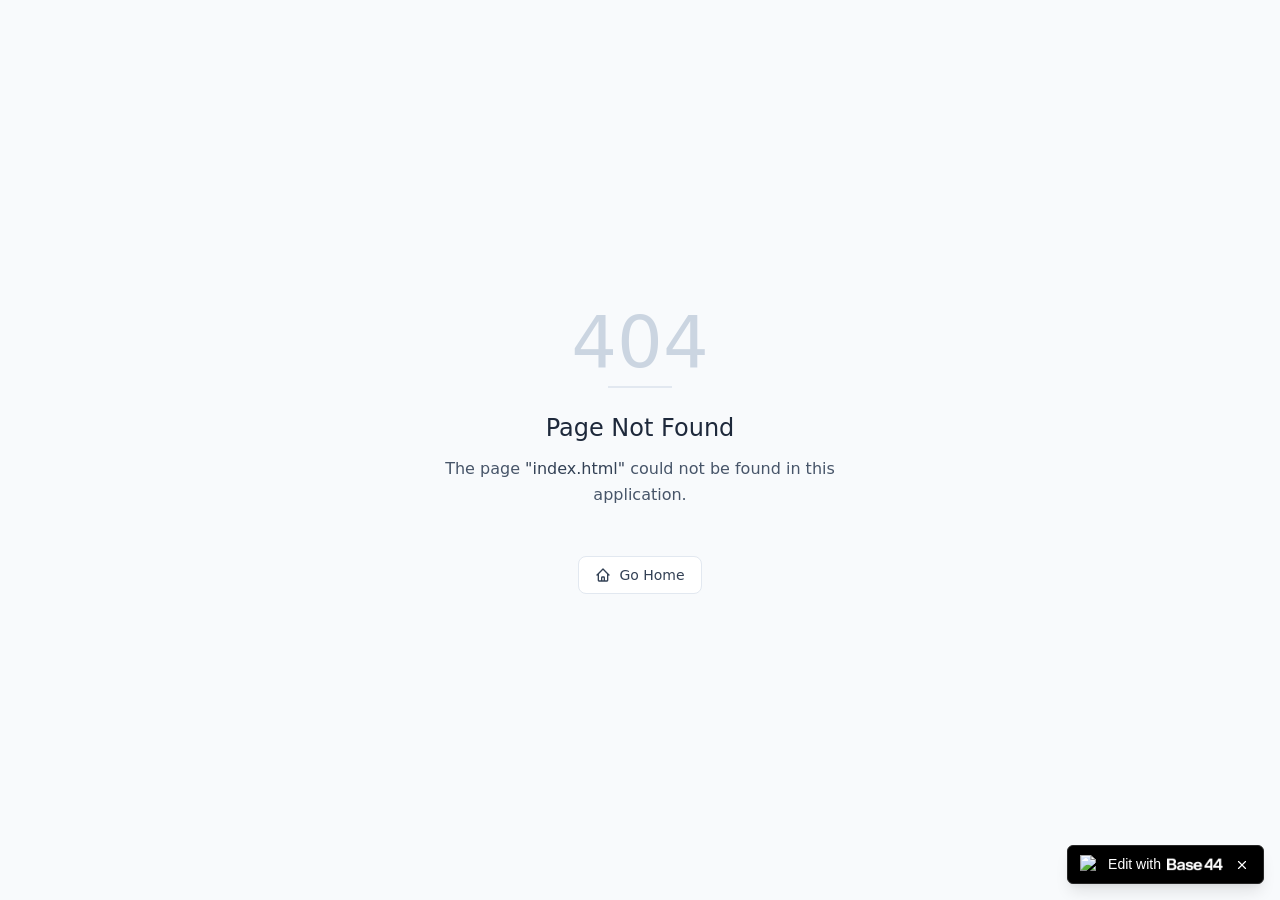
==== index.html @ 3000b928 "Rename ChromaV1.html to index.html" ====
<!DOCTYPE html>
<!-- saved from url=(0029)https://tm-chroma.base44.app/ -->
<html lang="en"><head><meta http-equiv="Content-Type" content="text/html; charset=UTF-8">
  
  <link href="https://qtrypzzcjebvfcihiynt.supabase.co/storage/v1/object/public/base44-prod/public/6994e30c781fb2a4372fe905/3a85561b9_logo.png" rel="icon" type="image/svg+xml">
  <meta content="width=device-width, initial-scale=1.0" name="viewport">
  <link href="https://tm-chroma.base44.app/manifest.json" rel="manifest">
  <title>
   ChromaTest
  </title>
  <script crossorigin="" src="./ChromaV1_files/index-bCX16qV9.js" type="module">
  </script>
  <link crossorigin="" href="./ChromaV1_files/index-CcfLm7jt.css" rel="stylesheet">
  <meta content="ChromaTest" property="og:title">
  <meta content="A fun and dynamic tool to generate classic TV test patterns with custom text, animations, and clock, allowing you to save and recall your favorite settings as presets." property="og:description">
  <meta content="https://qtrypzzcjebvfcihiynt.supabase.co/storage/v1/render/image/public/base44-prod/public/6994e30c781fb2a4372fe905/3a85561b9_logo.png?width=1200&amp;height=630&amp;resize=contain" property="og:image">
  <meta content="https://tm-chroma.base44.app" property="og:url">
  <meta content="website" property="og:type">
  <meta content="ChromaTest" property="og:site_name">
  <meta content="summary_large_image" name="twitter:card">
  <meta content="ChromaTest" name="twitter:title">
  <meta content="A fun and dynamic tool to generate classic TV test patterns with custom text, animations, and clock, allowing you to save and recall your favorite settings as presets." name="twitter:description">
  <meta content="https://qtrypzzcjebvfcihiynt.supabase.co/storage/v1/render/image/public/base44-prod/public/6994e30c781fb2a4372fe905/3a85561b9_logo.png?width=1200&amp;height=630&amp;resize=contain" name="twitter:image">
  <meta content="https://tm-chroma.base44.app" name="twitter:url">
  <meta content="A fun and dynamic tool to generate classic TV test patterns with custom text, animations, and clock, allowing you to save and recall your favorite settings as presets." name="description">
  <meta content="yes" name="mobile-web-app-capable">
  <meta content="black" name="apple-mobile-web-app-status-bar-style">
  <meta content="ChromaTest" name="apple-mobile-web-app-title">
  <link href="https://tm-chroma.base44.app/" rel="canonical">
  <script async="true" data-app-id="6994e30c781fb2a4372fe905" data-platform-url="https://app.base44.com" src="./ChromaV1_files/badge.js">
  </script>
 <style>
      @keyframes badge-spin {
        from { transform: rotate(0deg); }
        to { transform: rotate(360deg); }
      }
      .badge-spinner {
        animation: badge-spin 1s linear infinite;
      }
      @keyframes base44-fade-in {
        from { opacity: 0; }
        to { opacity: 1; }
      }
      @keyframes base44-scale-in {
        from {
          opacity: 0;
          transform: scale(0.95);
        }
        to {
          opacity: 1;
          transform: scale(1);
        }
      }
    </style><style type="text/css">[data-sonner-toaster][dir=ltr],html[dir=ltr]{--toast-icon-margin-start:-3px;--toast-icon-margin-end:4px;--toast-svg-margin-start:-1px;--toast-svg-margin-end:0px;--toast-button-margin-start:auto;--toast-button-margin-end:0;--toast-close-button-start:0;--toast-close-button-end:unset;--toast-close-button-transform:translate(-35%, -35%)}[data-sonner-toaster][dir=rtl],html[dir=rtl]{--toast-icon-margin-start:4px;--toast-icon-margin-end:-3px;--toast-svg-margin-start:0px;--toast-svg-margin-end:-1px;--toast-button-margin-start:0;--toast-button-margin-end:auto;--toast-close-button-start:unset;--toast-close-button-end:0;--toast-close-button-transform:translate(35%, -35%)}[data-sonner-toaster]{position:fixed;width:var(--width);font-family:ui-sans-serif,system-ui,-apple-system,BlinkMacSystemFont,Segoe UI,Roboto,Helvetica Neue,Arial,Noto Sans,sans-serif,Apple Color Emoji,Segoe UI Emoji,Segoe UI Symbol,Noto Color Emoji;--gray1:hsl(0, 0%, 99%);--gray2:hsl(0, 0%, 97.3%);--gray3:hsl(0, 0%, 95.1%);--gray4:hsl(0, 0%, 93%);--gray5:hsl(0, 0%, 90.9%);--gray6:hsl(0, 0%, 88.7%);--gray7:hsl(0, 0%, 85.8%);--gray8:hsl(0, 0%, 78%);--gray9:hsl(0, 0%, 56.1%);--gray10:hsl(0, 0%, 52.3%);--gray11:hsl(0, 0%, 43.5%);--gray12:hsl(0, 0%, 9%);--border-radius:8px;box-sizing:border-box;padding:0;margin:0;list-style:none;outline:0;z-index:999999999;transition:transform .4s ease}@media (hover:none) and (pointer:coarse){[data-sonner-toaster][data-lifted=true]{transform:none}}[data-sonner-toaster][data-x-position=right]{right:var(--offset-right)}[data-sonner-toaster][data-x-position=left]{left:var(--offset-left)}[data-sonner-toaster][data-x-position=center]{left:50%;transform:translateX(-50%)}[data-sonner-toaster][data-y-position=top]{top:var(--offset-top)}[data-sonner-toaster][data-y-position=bottom]{bottom:var(--offset-bottom)}[data-sonner-toast]{--y:translateY(100%);--lift-amount:calc(var(--lift) * var(--gap));z-index:var(--z-index);position:absolute;opacity:0;transform:var(--y);touch-action:none;transition:transform .4s,opacity .4s,height .4s,box-shadow .2s;box-sizing:border-box;outline:0;overflow-wrap:anywhere}[data-sonner-toast][data-styled=true]{padding:16px;background:var(--normal-bg);border:1px solid var(--normal-border);color:var(--normal-text);border-radius:var(--border-radius);box-shadow:0 4px 12px rgba(0,0,0,.1);width:var(--width);font-size:13px;display:flex;align-items:center;gap:6px}[data-sonner-toast]:focus-visible{box-shadow:0 4px 12px rgba(0,0,0,.1),0 0 0 2px rgba(0,0,0,.2)}[data-sonner-toast][data-y-position=top]{top:0;--y:translateY(-100%);--lift:1;--lift-amount:calc(1 * var(--gap))}[data-sonner-toast][data-y-position=bottom]{bottom:0;--y:translateY(100%);--lift:-1;--lift-amount:calc(var(--lift) * var(--gap))}[data-sonner-toast][data-styled=true] [data-description]{font-weight:400;line-height:1.4;color:#3f3f3f}[data-rich-colors=true][data-sonner-toast][data-styled=true] [data-description]{color:inherit}[data-sonner-toaster][data-sonner-theme=dark] [data-description]{color:#e8e8e8}[data-sonner-toast][data-styled=true] [data-title]{font-weight:500;line-height:1.5;color:inherit}[data-sonner-toast][data-styled=true] [data-icon]{display:flex;height:16px;width:16px;position:relative;justify-content:flex-start;align-items:center;flex-shrink:0;margin-left:var(--toast-icon-margin-start);margin-right:var(--toast-icon-margin-end)}[data-sonner-toast][data-promise=true] [data-icon]>svg{opacity:0;transform:scale(.8);transform-origin:center;animation:sonner-fade-in .3s ease forwards}[data-sonner-toast][data-styled=true] [data-icon]>*{flex-shrink:0}[data-sonner-toast][data-styled=true] [data-icon] svg{margin-left:var(--toast-svg-margin-start);margin-right:var(--toast-svg-margin-end)}[data-sonner-toast][data-styled=true] [data-content]{display:flex;flex-direction:column;gap:2px}[data-sonner-toast][data-styled=true] [data-button]{border-radius:4px;padding-left:8px;padding-right:8px;height:24px;font-size:12px;color:var(--normal-bg);background:var(--normal-text);margin-left:var(--toast-button-margin-start);margin-right:var(--toast-button-margin-end);border:none;font-weight:500;cursor:pointer;outline:0;display:flex;align-items:center;flex-shrink:0;transition:opacity .4s,box-shadow .2s}[data-sonner-toast][data-styled=true] [data-button]:focus-visible{box-shadow:0 0 0 2px rgba(0,0,0,.4)}[data-sonner-toast][data-styled=true] [data-button]:first-of-type{margin-left:var(--toast-button-margin-start);margin-right:var(--toast-button-margin-end)}[data-sonner-toast][data-styled=true] [data-cancel]{color:var(--normal-text);background:rgba(0,0,0,.08)}[data-sonner-toaster][data-sonner-theme=dark] [data-sonner-toast][data-styled=true] [data-cancel]{background:rgba(255,255,255,.3)}[data-sonner-toast][data-styled=true] [data-close-button]{position:absolute;left:var(--toast-close-button-start);right:var(--toast-close-button-end);top:0;height:20px;width:20px;display:flex;justify-content:center;align-items:center;padding:0;color:var(--gray12);background:var(--normal-bg);border:1px solid var(--gray4);transform:var(--toast-close-button-transform);border-radius:50%;cursor:pointer;z-index:1;transition:opacity .1s,background .2s,border-color .2s}[data-sonner-toast][data-styled=true] [data-close-button]:focus-visible{box-shadow:0 4px 12px rgba(0,0,0,.1),0 0 0 2px rgba(0,0,0,.2)}[data-sonner-toast][data-styled=true] [data-disabled=true]{cursor:not-allowed}[data-sonner-toast][data-styled=true]:hover [data-close-button]:hover{background:var(--gray2);border-color:var(--gray5)}[data-sonner-toast][data-swiping=true]::before{content:'';position:absolute;left:-100%;right:-100%;height:100%;z-index:-1}[data-sonner-toast][data-y-position=top][data-swiping=true]::before{bottom:50%;transform:scaleY(3) translateY(50%)}[data-sonner-toast][data-y-position=bottom][data-swiping=true]::before{top:50%;transform:scaleY(3) translateY(-50%)}[data-sonner-toast][data-swiping=false][data-removed=true]::before{content:'';position:absolute;inset:0;transform:scaleY(2)}[data-sonner-toast][data-expanded=true]::after{content:'';position:absolute;left:0;height:calc(var(--gap) + 1px);bottom:100%;width:100%}[data-sonner-toast][data-mounted=true]{--y:translateY(0);opacity:1}[data-sonner-toast][data-expanded=false][data-front=false]{--scale:var(--toasts-before) * 0.05 + 1;--y:translateY(calc(var(--lift-amount) * var(--toasts-before))) scale(calc(-1 * var(--scale)));height:var(--front-toast-height)}[data-sonner-toast]>*{transition:opacity .4s}[data-sonner-toast][data-x-position=right]{right:0}[data-sonner-toast][data-x-position=left]{left:0}[data-sonner-toast][data-expanded=false][data-front=false][data-styled=true]>*{opacity:0}[data-sonner-toast][data-visible=false]{opacity:0;pointer-events:none}[data-sonner-toast][data-mounted=true][data-expanded=true]{--y:translateY(calc(var(--lift) * var(--offset)));height:var(--initial-height)}[data-sonner-toast][data-removed=true][data-front=true][data-swipe-out=false]{--y:translateY(calc(var(--lift) * -100%));opacity:0}[data-sonner-toast][data-removed=true][data-front=false][data-swipe-out=false][data-expanded=true]{--y:translateY(calc(var(--lift) * var(--offset) + var(--lift) * -100%));opacity:0}[data-sonner-toast][data-removed=true][data-front=false][data-swipe-out=false][data-expanded=false]{--y:translateY(40%);opacity:0;transition:transform .5s,opacity .2s}[data-sonner-toast][data-removed=true][data-front=false]::before{height:calc(var(--initial-height) + 20%)}[data-sonner-toast][data-swiping=true]{transform:var(--y) translateY(var(--swipe-amount-y,0)) translateX(var(--swipe-amount-x,0));transition:none}[data-sonner-toast][data-swiped=true]{user-select:none}[data-sonner-toast][data-swipe-out=true][data-y-position=bottom],[data-sonner-toast][data-swipe-out=true][data-y-position=top]{animation-duration:.2s;animation-timing-function:ease-out;animation-fill-mode:forwards}[data-sonner-toast][data-swipe-out=true][data-swipe-direction=left]{animation-name:swipe-out-left}[data-sonner-toast][data-swipe-out=true][data-swipe-direction=right]{animation-name:swipe-out-right}[data-sonner-toast][data-swipe-out=true][data-swipe-direction=up]{animation-name:swipe-out-up}[data-sonner-toast][data-swipe-out=true][data-swipe-direction=down]{animation-name:swipe-out-down}@keyframes swipe-out-left{from{transform:var(--y) translateX(var(--swipe-amount-x));opacity:1}to{transform:var(--y) translateX(calc(var(--swipe-amount-x) - 100%));opacity:0}}@keyframes swipe-out-right{from{transform:var(--y) translateX(var(--swipe-amount-x));opacity:1}to{transform:var(--y) translateX(calc(var(--swipe-amount-x) + 100%));opacity:0}}@keyframes swipe-out-up{from{transform:var(--y) translateY(var(--swipe-amount-y));opacity:1}to{transform:var(--y) translateY(calc(var(--swipe-amount-y) - 100%));opacity:0}}@keyframes swipe-out-down{from{transform:var(--y) translateY(var(--swipe-amount-y));opacity:1}to{transform:var(--y) translateY(calc(var(--swipe-amount-y) + 100%));opacity:0}}@media (max-width:600px){[data-sonner-toaster]{position:fixed;right:var(--mobile-offset-right);left:var(--mobile-offset-left);width:100%}[data-sonner-toaster][dir=rtl]{left:calc(var(--mobile-offset-left) * -1)}[data-sonner-toaster] [data-sonner-toast]{left:0;right:0;width:calc(100% - var(--mobile-offset-left) * 2)}[data-sonner-toaster][data-x-position=left]{left:var(--mobile-offset-left)}[data-sonner-toaster][data-y-position=bottom]{bottom:var(--mobile-offset-bottom)}[data-sonner-toaster][data-y-position=top]{top:var(--mobile-offset-top)}[data-sonner-toaster][data-x-position=center]{left:var(--mobile-offset-left);right:var(--mobile-offset-right);transform:none}}[data-sonner-toaster][data-sonner-theme=light]{--normal-bg:#fff;--normal-border:var(--gray4);--normal-text:var(--gray12);--success-bg:hsl(143, 85%, 96%);--success-border:hsl(145, 92%, 87%);--success-text:hsl(140, 100%, 27%);--info-bg:hsl(208, 100%, 97%);--info-border:hsl(221, 91%, 93%);--info-text:hsl(210, 92%, 45%);--warning-bg:hsl(49, 100%, 97%);--warning-border:hsl(49, 91%, 84%);--warning-text:hsl(31, 92%, 45%);--error-bg:hsl(359, 100%, 97%);--error-border:hsl(359, 100%, 94%);--error-text:hsl(360, 100%, 45%)}[data-sonner-toaster][data-sonner-theme=light] [data-sonner-toast][data-invert=true]{--normal-bg:#000;--normal-border:hsl(0, 0%, 20%);--normal-text:var(--gray1)}[data-sonner-toaster][data-sonner-theme=dark] [data-sonner-toast][data-invert=true]{--normal-bg:#fff;--normal-border:var(--gray3);--normal-text:var(--gray12)}[data-sonner-toaster][data-sonner-theme=dark]{--normal-bg:#000;--normal-bg-hover:hsl(0, 0%, 12%);--normal-border:hsl(0, 0%, 20%);--normal-border-hover:hsl(0, 0%, 25%);--normal-text:var(--gray1);--success-bg:hsl(150, 100%, 6%);--success-border:hsl(147, 100%, 12%);--success-text:hsl(150, 86%, 65%);--info-bg:hsl(215, 100%, 6%);--info-border:hsl(223, 43%, 17%);--info-text:hsl(216, 87%, 65%);--warning-bg:hsl(64, 100%, 6%);--warning-border:hsl(60, 100%, 9%);--warning-text:hsl(46, 87%, 65%);--error-bg:hsl(358, 76%, 10%);--error-border:hsl(357, 89%, 16%);--error-text:hsl(358, 100%, 81%)}[data-sonner-toaster][data-sonner-theme=dark] [data-sonner-toast] [data-close-button]{background:var(--normal-bg);border-color:var(--normal-border);color:var(--normal-text)}[data-sonner-toaster][data-sonner-theme=dark] [data-sonner-toast] [data-close-button]:hover{background:var(--normal-bg-hover);border-color:var(--normal-border-hover)}[data-rich-colors=true][data-sonner-toast][data-type=success]{background:var(--success-bg);border-color:var(--success-border);color:var(--success-text)}[data-rich-colors=true][data-sonner-toast][data-type=success] [data-close-button]{background:var(--success-bg);border-color:var(--success-border);color:var(--success-text)}[data-rich-colors=true][data-sonner-toast][data-type=info]{background:var(--info-bg);border-color:var(--info-border);color:var(--info-text)}[data-rich-colors=true][data-sonner-toast][data-type=info] [data-close-button]{background:var(--info-bg);border-color:var(--info-border);color:var(--info-text)}[data-rich-colors=true][data-sonner-toast][data-type=warning]{background:var(--warning-bg);border-color:var(--warning-border);color:var(--warning-text)}[data-rich-colors=true][data-sonner-toast][data-type=warning] [data-close-button]{background:var(--warning-bg);border-color:var(--warning-border);color:var(--warning-text)}[data-rich-colors=true][data-sonner-toast][data-type=error]{background:var(--error-bg);border-color:var(--error-border);color:var(--error-text)}[data-rich-colors=true][data-sonner-toast][data-type=error] [data-close-button]{background:var(--error-bg);border-color:var(--error-border);color:var(--error-text)}.sonner-loading-wrapper{--size:16px;height:var(--size);width:var(--size);position:absolute;inset:0;z-index:10}.sonner-loading-wrapper[data-visible=false]{transform-origin:center;animation:sonner-fade-out .2s ease forwards}.sonner-spinner{position:relative;top:50%;left:50%;height:var(--size);width:var(--size)}.sonner-loading-bar{animation:sonner-spin 1.2s linear infinite;background:var(--gray11);border-radius:6px;height:8%;left:-10%;position:absolute;top:-3.9%;width:24%}.sonner-loading-bar:first-child{animation-delay:-1.2s;transform:rotate(.0001deg) translate(146%)}.sonner-loading-bar:nth-child(2){animation-delay:-1.1s;transform:rotate(30deg) translate(146%)}.sonner-loading-bar:nth-child(3){animation-delay:-1s;transform:rotate(60deg) translate(146%)}.sonner-loading-bar:nth-child(4){animation-delay:-.9s;transform:rotate(90deg) translate(146%)}.sonner-loading-bar:nth-child(5){animation-delay:-.8s;transform:rotate(120deg) translate(146%)}.sonner-loading-bar:nth-child(6){animation-delay:-.7s;transform:rotate(150deg) translate(146%)}.sonner-loading-bar:nth-child(7){animation-delay:-.6s;transform:rotate(180deg) translate(146%)}.sonner-loading-bar:nth-child(8){animation-delay:-.5s;transform:rotate(210deg) translate(146%)}.sonner-loading-bar:nth-child(9){animation-delay:-.4s;transform:rotate(240deg) translate(146%)}.sonner-loading-bar:nth-child(10){animation-delay:-.3s;transform:rotate(270deg) translate(146%)}.sonner-loading-bar:nth-child(11){animation-delay:-.2s;transform:rotate(300deg) translate(146%)}.sonner-loading-bar:nth-child(12){animation-delay:-.1s;transform:rotate(330deg) translate(146%)}@keyframes sonner-fade-in{0%{opacity:0;transform:scale(.8)}100%{opacity:1;transform:scale(1)}}@keyframes sonner-fade-out{0%{opacity:1;transform:scale(1)}100%{opacity:0;transform:scale(.8)}}@keyframes sonner-spin{0%{opacity:1}100%{opacity:.15}}@media (prefers-reduced-motion){.sonner-loading-bar,[data-sonner-toast],[data-sonner-toast]>*{transition:none!important;animation:none!important}}.sonner-loader{position:absolute;top:50%;left:50%;transform:translate(-50%,-50%);transform-origin:center;transition:opacity .2s,transform .2s}.sonner-loader[data-visible=false]{opacity:0;transform:scale(.8) translate(-50%,-50%)}</style></head>
 <body>
  <div id="root"><div class="min-h-screen bg-gradient-to-br from-[#1e1c1c] via-[#252222] to-[#1e1c1c]"><div class="absolute inset-0 overflow-hidden pointer-events-none"><div class="absolute top-0 left-1/4 w-96 h-96 bg-[#ff5e00]/10 rounded-full blur-3xl"></div><div class="absolute bottom-0 right-1/4 w-96 h-96 bg-[#ff5e00]/5 rounded-full blur-3xl"></div></div><div class="relative z-10 container mx-auto px-4 py-8 lg:py-12"><div class="text-center mb-10" style="opacity: 1; transform: none;"><div class="inline-flex items-center gap-3 px-6 py-3 bg-white/5 backdrop-blur-xl rounded-full border border-[#ff5e00]/20 mb-6"><svg xmlns="http://www.w3.org/2000/svg" width="24" height="24" viewBox="0 0 24 24" fill="none" stroke="currentColor" stroke-width="2" stroke-linecap="round" stroke-linejoin="round" class="lucide lucide-monitor w-5 h-5 text-[#ff5e00]"><rect width="20" height="14" x="2" y="3" rx="2"></rect><line x1="8" x2="16" y1="21" y2="21"></line><line x1="12" x2="12" y1="17" y2="21"></line></svg><span class="text-white/80 font-medium">Test Card Generator</span></div><h1 class="text-4xl md:text-5xl font-bold text-white mb-4">Create Your<span class="bg-gradient-to-r from-[#ff5e00] to-[#ff8533] bg-clip-text text-transparent"> Test Card</span></h1><p class="text-zinc-400 max-w-xl mx-auto">Generate classic TV test patterns with custom text, animations, and save your favorite configurations.</p></div><div class="grid lg:grid-cols-3 gap-8 max-w-7xl mx-auto"><div class="lg:col-span-2" style="opacity: 1; transform: none;"><div class="relative w-full aspect-video bg-black overflow-hidden shadow-2xl border-4 border-zinc-800 rounded-2xl"><div class="absolute inset-0 flex"><div class="flex-1 h-full" style="background-color: rgb(255, 255, 255);"></div><div class="flex-1 h-full" style="background-color: rgb(255, 255, 0);"></div><div class="flex-1 h-full" style="background-color: rgb(0, 255, 255);"></div><div class="flex-1 h-full" style="background-color: rgb(0, 255, 0);"></div><div class="flex-1 h-full" style="background-color: rgb(255, 0, 255);"></div><div class="flex-1 h-full" style="background-color: rgb(255, 0, 0);"></div><div class="flex-1 h-full" style="background-color: rgb(0, 0, 255);"></div><div class="flex-1 h-full" style="background-color: rgb(0, 0, 0);"></div></div><div class="absolute inset-0 flex items-center justify-center"><div class="relative"><div class="absolute rounded-full border-4 border-white pointer-events-none" style="left: 50%; top: 50%; width: 100%; height: 100%; opacity: 0; transform: translateX(-50%) translateY(-50%) scale(10);"></div><div class="absolute rounded-full border-4 border-white pointer-events-none" style="left: 50%; top: 50%; width: 100%; height: 100%; opacity: 0; transform: translateX(-50%) translateY(-50%) scale(10);"></div><div class="absolute rounded-full border-4 border-white pointer-events-none" style="left: 50%; top: 50%; width: 100%; height: 100%; opacity: 0; transform: translateX(-50%) translateY(-50%) scale(10);"></div><div class="absolute rounded-full border-4 border-white pointer-events-none" style="left: 50%; top: 50%; width: 100%; height: 100%; opacity: 0; transform: translateX(-50%) translateY(-50%) scale(10);"></div><div class="absolute rounded-full border-4 border-white pointer-events-none" style="left: 50%; top: 50%; width: 100%; height: 100%; opacity: 0; transform: translateX(-50%) translateY(-50%) scale(10);"></div><div class="absolute rounded-full border-4 border-white pointer-events-none" style="left: 50%; top: 50%; width: 100%; height: 100%; opacity: 0; transform: translateX(-50%) translateY(-50%) scale(10);"></div><div class="absolute rounded-full border-4 border-white pointer-events-none" style="left: 50%; top: 50%; width: 100%; height: 100%; opacity: 0; transform: translateX(-50%) translateY(-50%) scale(10);"></div><div class="absolute rounded-full border-4 border-white pointer-events-none" style="left: 50%; top: 50%; width: 100%; height: 100%; opacity: 0; transform: translateX(-50%) translateY(-50%) scale(10);"></div><div class="absolute rounded-full border-4 border-white pointer-events-none" style="left: 50%; top: 50%; width: 100%; height: 100%; opacity: 0; transform: translateX(-50%) translateY(-50%) scale(10);"></div><div class="absolute rounded-full border-4 border-white pointer-events-none" style="left: 50%; top: 50%; width: 100%; height: 100%; opacity: 0; transform: translateX(-50%) translateY(-50%) scale(10);"></div><div class="absolute rounded-full border-4 border-white pointer-events-none" style="left: 50%; top: 50%; width: 100%; height: 100%; opacity: 0; transform: translateX(-50%) translateY(-50%) scale(10);"></div><div class="absolute rounded-full border-4 border-white pointer-events-none" style="left: 50%; top: 50%; width: 100%; height: 100%; opacity: 0; transform: translateX(-50%) translateY(-50%) scale(10);"></div><div class="absolute rounded-full border-4 border-white pointer-events-none" style="left: 50%; top: 50%; width: 100%; height: 100%; opacity: 0; transform: translateX(-50%) translateY(-50%) scale(10);"></div><div class="absolute rounded-full border-4 border-white pointer-events-none" style="left: 50%; top: 50%; width: 100%; height: 100%; opacity: 0; transform: translateX(-50%) translateY(-50%) scale(10);"></div><div class="absolute rounded-full border-4 border-white pointer-events-none" style="left: 50%; top: 50%; width: 100%; height: 100%; opacity: 0; transform: translateX(-50%) translateY(-50%) scale(10);"></div><div class="absolute rounded-full border-4 border-white pointer-events-none" style="left: 50%; top: 50%; width: 100%; height: 100%; opacity: 0; transform: translateX(-50%) translateY(-50%) scale(10);"></div><div class="absolute rounded-full border-4 border-white pointer-events-none" style="left: 50%; top: 50%; width: 100%; height: 100%; opacity: 0; transform: translateX(-50%) translateY(-50%) scale(10);"></div><div class="absolute rounded-full border-4 border-white pointer-events-none" style="left: 50%; top: 50%; width: 100%; height: 100%; opacity: 0; transform: translateX(-50%) translateY(-50%) scale(10);"></div><div class="absolute rounded-full border-4 border-white pointer-events-none" style="left: 50%; top: 50%; width: 100%; height: 100%; opacity: 0; transform: translateX(-50%) translateY(-50%) scale(10);"></div><div class="absolute rounded-full border-4 border-white pointer-events-none" style="left: 50%; top: 50%; width: 100%; height: 100%; opacity: 0; transform: translateX(-50%) translateY(-50%) scale(10);"></div><div class="absolute rounded-full border-4 border-white pointer-events-none" style="left: 50%; top: 50%; width: 100%; height: 100%; opacity: 0; transform: translateX(-50%) translateY(-50%) scale(10);"></div><div class="absolute rounded-full border-4 border-white pointer-events-none" style="left: 50%; top: 50%; width: 100%; height: 100%; opacity: 0; transform: translateX(-50%) translateY(-50%) scale(10);"></div><div class="absolute rounded-full border-4 border-white pointer-events-none" style="left: 50%; top: 50%; width: 100%; height: 100%; opacity: 0; transform: translateX(-50%) translateY(-50%) scale(10);"></div><div class="absolute rounded-full border-4 border-white pointer-events-none" style="left: 50%; top: 50%; width: 100%; height: 100%; opacity: 0; transform: translateX(-50%) translateY(-50%) scale(10);"></div><div class="absolute rounded-full border-4 border-white pointer-events-none" style="left: 50%; top: 50%; width: 100%; height: 100%; opacity: 0; transform: translateX(-50%) translateY(-50%) scale(10);"></div><div class="absolute rounded-full border-4 border-white pointer-events-none" style="left: 50%; top: 50%; width: 100%; height: 100%; opacity: 0; transform: translateX(-50%) translateY(-50%) scale(10);"></div><div class="absolute rounded-full border-4 border-white pointer-events-none" style="left: 50%; top: 50%; width: 100%; height: 100%; opacity: 0; transform: translateX(-50%) translateY(-50%) scale(10);"></div><div class="absolute rounded-full border-4 border-white pointer-events-none" style="left: 50%; top: 50%; width: 100%; height: 100%; opacity: 0; transform: translateX(-50%) translateY(-50%) scale(10);"></div><div class="absolute rounded-full border-4 border-white pointer-events-none" style="left: 50%; top: 50%; width: 100%; height: 100%; opacity: 0; transform: translateX(-50%) translateY(-50%) scale(10);"></div><div class="absolute rounded-full border-4 border-white pointer-events-none" style="left: 50%; top: 50%; width: 100%; height: 100%; opacity: 0; transform: translateX(-50%) translateY(-50%) scale(10);"></div><div class="absolute rounded-full border-4 border-white pointer-events-none" style="left: 50%; top: 50%; width: 100%; height: 100%; opacity: 0; transform: translateX(-50%) translateY(-50%) scale(10);"></div><div class="absolute rounded-full border-4 border-white pointer-events-none" style="left: 50%; top: 50%; width: 100%; height: 100%; opacity: 0; transform: translateX(-50%) translateY(-50%) scale(10);"></div><div class="absolute rounded-full border-4 border-white pointer-events-none" style="left: 50%; top: 50%; width: 100%; height: 100%; opacity: 0; transform: translateX(-50%) translateY(-50%) scale(10);"></div><div class="absolute rounded-full border-4 border-white pointer-events-none" style="left: 50%; top: 50%; width: 100%; height: 100%; opacity: 0; transform: translateX(-50%) translateY(-50%) scale(10);"></div><div class="absolute rounded-full border-4 border-white pointer-events-none" style="left: 50%; top: 50%; width: 100%; height: 100%; opacity: 0; transform: translateX(-50%) translateY(-50%) scale(10);"></div><div class="absolute rounded-full border-4 border-white pointer-events-none" style="left: 50%; top: 50%; width: 100%; height: 100%; opacity: 0; transform: translateX(-50%) translateY(-50%) scale(10);"></div><div class="absolute rounded-full border-4 border-white pointer-events-none" style="left: 50%; top: 50%; width: 100%; height: 100%; opacity: 0; transform: translateX(-50%) translateY(-50%) scale(10);"></div><div class="absolute rounded-full border-4 border-white pointer-events-none" style="left: 50%; top: 50%; width: 100%; height: 100%; opacity: 0; transform: translateX(-50%) translateY(-50%) scale(10);"></div><div class="absolute rounded-full border-4 border-white pointer-events-none" style="left: 50%; top: 50%; width: 100%; height: 100%; opacity: 0; transform: translateX(-50%) translateY(-50%) scale(10);"></div><div class="absolute rounded-full border-4 border-white pointer-events-none" style="left: 50%; top: 50%; width: 100%; height: 100%; opacity: 0; transform: translateX(-50%) translateY(-50%) scale(10);"></div><div class="absolute rounded-full border-4 border-white pointer-events-none" style="left: 50%; top: 50%; width: 100%; height: 100%; opacity: 0; transform: translateX(-50%) translateY(-50%) scale(10);"></div><div class="absolute rounded-full border-4 border-white pointer-events-none" style="left: 50%; top: 50%; width: 100%; height: 100%; opacity: 0; transform: translateX(-50%) translateY(-50%) scale(10);"></div><div class="absolute rounded-full border-4 border-white pointer-events-none" style="left: 50%; top: 50%; width: 100%; height: 100%; opacity: 0; transform: translateX(-50%) translateY(-50%) scale(10);"></div><div class="absolute rounded-full border-4 border-white pointer-events-none" style="left: 50%; top: 50%; width: 100%; height: 100%; opacity: 0; transform: translateX(-50%) translateY(-50%) scale(10);"></div><div class="absolute rounded-full border-4 border-white pointer-events-none" style="left: 50%; top: 50%; width: 100%; height: 100%; opacity: 0; transform: translateX(-50%) translateY(-50%) scale(10);"></div><div class="absolute rounded-full border-4 border-white pointer-events-none" style="left: 50%; top: 50%; width: 100%; height: 100%; opacity: 0; transform: translateX(-50%) translateY(-50%) scale(10);"></div><div class="absolute rounded-full border-4 border-white pointer-events-none" style="left: 50%; top: 50%; width: 100%; height: 100%; opacity: 0; transform: translateX(-50%) translateY(-50%) scale(10);"></div><div class="absolute rounded-full border-4 border-white pointer-events-none" style="left: 50%; top: 50%; width: 100%; height: 100%; opacity: 0; transform: translateX(-50%) translateY(-50%) scale(10);"></div><div class="absolute rounded-full border-4 border-white pointer-events-none" style="left: 50%; top: 50%; width: 100%; height: 100%; opacity: 0; transform: translateX(-50%) translateY(-50%) scale(10);"></div><div class="absolute rounded-full border-4 border-white pointer-events-none" style="left: 50%; top: 50%; width: 100%; height: 100%; opacity: 0; transform: translateX(-50%) translateY(-50%) scale(10);"></div><div class="absolute rounded-full border-4 border-white pointer-events-none" style="left: 50%; top: 50%; width: 100%; height: 100%; opacity: 0; transform: translateX(-50%) translateY(-50%) scale(10);"></div><div class="absolute rounded-full border-4 border-white pointer-events-none" style="left: 50%; top: 50%; width: 100%; height: 100%; opacity: 0; transform: translateX(-50%) translateY(-50%) scale(10);"></div><div class="absolute rounded-full border-4 border-white pointer-events-none" style="left: 50%; top: 50%; width: 100%; height: 100%; opacity: 0; transform: translateX(-50%) translateY(-50%) scale(10);"></div><div class="absolute rounded-full border-4 border-white pointer-events-none" style="left: 50%; top: 50%; width: 100%; height: 100%; opacity: 0; transform: translateX(-50%) translateY(-50%) scale(10);"></div><div class="absolute rounded-full border-4 border-white pointer-events-none" style="left: 50%; top: 50%; width: 100%; height: 100%; opacity: 0; transform: translateX(-50%) translateY(-50%) scale(10);"></div><div class="absolute rounded-full border-4 border-white pointer-events-none" style="left: 50%; top: 50%; width: 100%; height: 100%; opacity: 0; transform: translateX(-50%) translateY(-50%) scale(10);"></div><div class="absolute rounded-full border-4 border-white pointer-events-none" style="left: 50%; top: 50%; width: 100%; height: 100%; opacity: 0; transform: translateX(-50%) translateY(-50%) scale(10);"></div><div class="absolute rounded-full border-4 border-white pointer-events-none" style="left: 50%; top: 50%; width: 100%; height: 100%; opacity: 0; transform: translateX(-50%) translateY(-50%) scale(10);"></div><div class="absolute rounded-full border-4 border-white pointer-events-none" style="left: 50%; top: 50%; width: 100%; height: 100%; opacity: 0; transform: translateX(-50%) translateY(-50%) scale(10);"></div><div class="absolute rounded-full border-4 border-white pointer-events-none" style="left: 50%; top: 50%; width: 100%; height: 100%; opacity: 0; transform: translateX(-50%) translateY(-50%) scale(10);"></div><div class="absolute rounded-full border-4 border-white pointer-events-none" style="left: 50%; top: 50%; width: 100%; height: 100%; opacity: 0; transform: translateX(-50%) translateY(-50%) scale(10);"></div><div class="absolute rounded-full border-4 border-white pointer-events-none" style="left: 50%; top: 50%; width: 100%; height: 100%; opacity: 0; transform: translateX(-50%) translateY(-50%) scale(10);"></div><div class="absolute rounded-full border-4 border-white pointer-events-none" style="left: 50%; top: 50%; width: 100%; height: 100%; opacity: 0; transform: translateX(-50%) translateY(-50%) scale(10);"></div><div class="absolute rounded-full border-4 border-white pointer-events-none" style="left: 50%; top: 50%; width: 100%; height: 100%; opacity: 0; transform: translateX(-50%) translateY(-50%) scale(10);"></div><div class="absolute rounded-full border-4 border-white pointer-events-none" style="left: 50%; top: 50%; width: 100%; height: 100%; opacity: 0; transform: translateX(-50%) translateY(-50%) scale(10);"></div><div class="absolute rounded-full border-4 border-white pointer-events-none" style="left: 50%; top: 50%; width: 100%; height: 100%; opacity: 0; transform: translateX(-50%) translateY(-50%) scale(10);"></div><div class="absolute rounded-full border-4 border-white pointer-events-none" style="left: 50%; top: 50%; width: 100%; height: 100%; opacity: 0; transform: translateX(-50%) translateY(-50%) scale(10);"></div><div class="absolute rounded-full border-4 border-white pointer-events-none" style="left: 50%; top: 50%; width: 100%; height: 100%; opacity: 0; transform: translateX(-50%) translateY(-50%) scale(10);"></div><div class="absolute rounded-full border-4 border-white pointer-events-none" style="left: 50%; top: 50%; width: 100%; height: 100%; opacity: 0; transform: translateX(-50%) translateY(-50%) scale(10);"></div><div class="absolute rounded-full border-4 border-white pointer-events-none" style="left: 50%; top: 50%; width: 100%; height: 100%; opacity: 0; transform: translateX(-50%) translateY(-50%) scale(10);"></div><div class="absolute rounded-full border-4 border-white pointer-events-none" style="left: 50%; top: 50%; width: 100%; height: 100%; opacity: 0; transform: translateX(-50%) translateY(-50%) scale(10);"></div><div class="absolute rounded-full border-4 border-white pointer-events-none" style="left: 50%; top: 50%; width: 100%; height: 100%; opacity: 0; transform: translateX(-50%) translateY(-50%) scale(10);"></div><div class="absolute rounded-full border-4 border-white pointer-events-none" style="left: 50%; top: 50%; width: 100%; height: 100%; opacity: 0; transform: translateX(-50%) translateY(-50%) scale(10);"></div><div class="absolute rounded-full border-4 border-white pointer-events-none" style="left: 50%; top: 50%; width: 100%; height: 100%; opacity: 0; transform: translateX(-50%) translateY(-50%) scale(10);"></div><div class="absolute rounded-full border-4 border-white pointer-events-none" style="left: 50%; top: 50%; width: 100%; height: 100%; opacity: 0; transform: translateX(-50%) translateY(-50%) scale(10);"></div><div class="absolute rounded-full border-4 border-white pointer-events-none" style="left: 50%; top: 50%; width: 100%; height: 100%; opacity: 0; transform: translateX(-50%) translateY(-50%) scale(10);"></div><div class="absolute rounded-full border-4 border-white pointer-events-none" style="left: 50%; top: 50%; width: 100%; height: 100%; opacity: 0; transform: translateX(-50%) translateY(-50%) scale(10);"></div><div class="absolute rounded-full border-4 border-white pointer-events-none" style="left: 50%; top: 50%; width: 100%; height: 100%; opacity: 0; transform: translateX(-50%) translateY(-50%) scale(10);"></div><div class="absolute rounded-full border-4 border-white pointer-events-none" style="left: 50%; top: 50%; width: 100%; height: 100%; opacity: 0; transform: translateX(-50%) translateY(-50%) scale(10);"></div><div class="absolute rounded-full border-4 border-white pointer-events-none" style="left: 50%; top: 50%; width: 100%; height: 100%; opacity: 0; transform: translateX(-50%) translateY(-50%) scale(10);"></div><div class="absolute rounded-full border-4 border-white pointer-events-none" style="left: 50%; top: 50%; width: 100%; height: 100%; opacity: 0; transform: translateX(-50%) translateY(-50%) scale(10);"></div><div class="absolute rounded-full border-4 border-white pointer-events-none" style="left: 50%; top: 50%; width: 100%; height: 100%; opacity: 0; transform: translateX(-50%) translateY(-50%) scale(10);"></div><div class="absolute rounded-full border-4 border-white pointer-events-none" style="left: 50%; top: 50%; width: 100%; height: 100%; opacity: 0; transform: translateX(-50%) translateY(-50%) scale(10);"></div><div class="absolute rounded-full border-4 border-white pointer-events-none" style="left: 50%; top: 50%; width: 100%; height: 100%; opacity: 0; transform: translateX(-50%) translateY(-50%) scale(10);"></div><div class="absolute rounded-full border-4 border-white pointer-events-none" style="left: 50%; top: 50%; width: 100%; height: 100%; opacity: 0; transform: translateX(-50%) translateY(-50%) scale(10);"></div><div class="absolute rounded-full border-4 border-white pointer-events-none" style="left: 50%; top: 50%; width: 100%; height: 100%; opacity: 0; transform: translateX(-50%) translateY(-50%) scale(10);"></div><div class="absolute rounded-full border-4 border-white pointer-events-none" style="left: 50%; top: 50%; width: 100%; height: 100%; opacity: 0; transform: translateX(-50%) translateY(-50%) scale(10);"></div><div class="absolute rounded-full border-4 border-white pointer-events-none" style="left: 50%; top: 50%; width: 100%; height: 100%; opacity: 0; transform: translateX(-50%) translateY(-50%) scale(10);"></div><div class="absolute rounded-full border-4 border-white pointer-events-none" style="left: 50%; top: 50%; width: 100%; height: 100%; opacity: 0; transform: translateX(-50%) translateY(-50%) scale(10);"></div><div class="absolute rounded-full border-4 border-white pointer-events-none" style="left: 50%; top: 50%; width: 100%; height: 100%; opacity: 0; transform: translateX(-50%) translateY(-50%) scale(10);"></div><div class="absolute rounded-full border-4 border-white pointer-events-none" style="left: 50%; top: 50%; width: 100%; height: 100%; opacity: 0; transform: translateX(-50%) translateY(-50%) scale(10);"></div><div class="absolute rounded-full border-4 border-white pointer-events-none" style="left: 50%; top: 50%; width: 100%; height: 100%; opacity: 0; transform: translateX(-50%) translateY(-50%) scale(10);"></div><div class="absolute rounded-full border-4 border-white pointer-events-none" style="left: 50%; top: 50%; width: 100%; height: 100%; opacity: 0; transform: translateX(-50%) translateY(-50%) scale(10);"></div><div class="absolute rounded-full border-4 border-white pointer-events-none" style="left: 50%; top: 50%; width: 100%; height: 100%; opacity: 0; transform: translateX(-50%) translateY(-50%) scale(10);"></div><div class="absolute rounded-full border-4 border-white pointer-events-none" style="left: 50%; top: 50%; width: 100%; height: 100%; opacity: 0; transform: translateX(-50%) translateY(-50%) scale(10);"></div><div class="absolute rounded-full border-4 border-white pointer-events-none" style="left: 50%; top: 50%; width: 100%; height: 100%; opacity: 0; transform: translateX(-50%) translateY(-50%) scale(10);"></div><div class="absolute rounded-full border-4 border-white pointer-events-none" style="left: 50%; top: 50%; width: 100%; height: 100%; opacity: 0; transform: translateX(-50%) translateY(-50%) scale(10);"></div><div class="absolute rounded-full border-4 border-white pointer-events-none" style="left: 50%; top: 50%; width: 100%; height: 100%; opacity: 0; transform: translateX(-50%) translateY(-50%) scale(10);"></div><div class="absolute rounded-full border-4 border-white pointer-events-none" style="left: 50%; top: 50%; width: 100%; height: 100%; opacity: 0; transform: translateX(-50%) translateY(-50%) scale(10);"></div><div class="absolute rounded-full border-4 border-white pointer-events-none" style="left: 50%; top: 50%; width: 100%; height: 100%; opacity: 0; transform: translateX(-50%) translateY(-50%) scale(10);"></div><div class="absolute rounded-full border-4 border-white pointer-events-none" style="left: 50%; top: 50%; width: 100%; height: 100%; opacity: 0; transform: translateX(-50%) translateY(-50%) scale(10);"></div><div class="absolute rounded-full border-4 border-white pointer-events-none" style="left: 50%; top: 50%; width: 100%; height: 100%; opacity: 0; transform: translateX(-50%) translateY(-50%) scale(10);"></div><div class="absolute rounded-full border-4 border-white pointer-events-none" style="left: 50%; top: 50%; width: 100%; height: 100%; opacity: 0; transform: translateX(-50%) translateY(-50%) scale(10);"></div><div class="absolute rounded-full border-4 border-white pointer-events-none" style="left: 50%; top: 50%; width: 100%; height: 100%; opacity: 0; transform: translateX(-50%) translateY(-50%) scale(10);"></div><div class="absolute rounded-full border-4 border-white pointer-events-none" style="left: 50%; top: 50%; width: 100%; height: 100%; opacity: 0; transform: translateX(-50%) translateY(-50%) scale(10);"></div><div class="absolute rounded-full border-4 border-white pointer-events-none" style="left: 50%; top: 50%; width: 100%; height: 100%; opacity: 0; transform: translateX(-50%) translateY(-50%) scale(10);"></div><div class="absolute rounded-full border-4 border-white pointer-events-none" style="left: 50%; top: 50%; width: 100%; height: 100%; opacity: 0; transform: translateX(-50%) translateY(-50%) scale(10);"></div><div class="absolute rounded-full border-4 border-white pointer-events-none" style="left: 50%; top: 50%; width: 100%; height: 100%; opacity: 0; transform: translateX(-50%) translateY(-50%) scale(10);"></div><div class="absolute rounded-full border-4 border-white pointer-events-none" style="left: 50%; top: 50%; width: 100%; height: 100%; opacity: 0; transform: translateX(-50%) translateY(-50%) scale(10);"></div><div class="absolute rounded-full border-4 border-white pointer-events-none" style="left: 50%; top: 50%; width: 100%; height: 100%; opacity: 0; transform: translateX(-50%) translateY(-50%) scale(10);"></div><div class="absolute rounded-full border-4 border-white pointer-events-none" style="left: 50%; top: 50%; width: 100%; height: 100%; opacity: 0; transform: translateX(-50%) translateY(-50%) scale(10);"></div><div class="absolute rounded-full border-4 border-white pointer-events-none" style="left: 50%; top: 50%; width: 100%; height: 100%; opacity: 0; transform: translateX(-50%) translateY(-50%) scale(10);"></div><div class="absolute rounded-full border-4 border-white pointer-events-none" style="left: 50%; top: 50%; width: 100%; height: 100%; opacity: 0; transform: translateX(-50%) translateY(-50%) scale(10);"></div><div class="absolute rounded-full border-4 border-white pointer-events-none" style="left: 50%; top: 50%; width: 100%; height: 100%; opacity: 0; transform: translateX(-50%) translateY(-50%) scale(10);"></div><div class="absolute rounded-full border-4 border-white pointer-events-none" style="left: 50%; top: 50%; width: 100%; height: 100%; opacity: 0; transform: translateX(-50%) translateY(-50%) scale(10);"></div><div class="absolute rounded-full border-4 border-white pointer-events-none" style="left: 50%; top: 50%; width: 100%; height: 100%; opacity: 0; transform: translateX(-50%) translateY(-50%) scale(10);"></div><div class="absolute rounded-full border-4 border-white pointer-events-none" style="left: 50%; top: 50%; width: 100%; height: 100%; opacity: 0; transform: translateX(-50%) translateY(-50%) scale(10);"></div><div class="absolute rounded-full border-4 border-white pointer-events-none" style="left: 50%; top: 50%; width: 100%; height: 100%; opacity: 0; transform: translateX(-50%) translateY(-50%) scale(10);"></div><div class="absolute rounded-full border-4 border-white pointer-events-none" style="left: 50%; top: 50%; width: 100%; height: 100%; opacity: 0; transform: translateX(-50%) translateY(-50%) scale(10);"></div><div class="absolute rounded-full border-4 border-white pointer-events-none" style="left: 50%; top: 50%; width: 100%; height: 100%; opacity: 0; transform: translateX(-50%) translateY(-50%) scale(10);"></div><div class="absolute rounded-full border-4 border-white pointer-events-none" style="left: 50%; top: 50%; width: 100%; height: 100%; opacity: 0; transform: translateX(-50%) translateY(-50%) scale(10);"></div><div class="absolute rounded-full border-4 border-white pointer-events-none" style="left: 50%; top: 50%; width: 100%; height: 100%; opacity: 0; transform: translateX(-50%) translateY(-50%) scale(10);"></div><div class="absolute rounded-full border-4 border-white pointer-events-none" style="left: 50%; top: 50%; width: 100%; height: 100%; opacity: 0; transform: translateX(-50%) translateY(-50%) scale(10);"></div><div class="absolute rounded-full border-4 border-white pointer-events-none" style="left: 50%; top: 50%; width: 100%; height: 100%; opacity: 0; transform: translateX(-50%) translateY(-50%) scale(10);"></div><div class="absolute rounded-full border-4 border-white pointer-events-none" style="left: 50%; top: 50%; width: 100%; height: 100%; opacity: 0; transform: translateX(-50%) translateY(-50%) scale(10);"></div><div class="absolute rounded-full border-4 border-white pointer-events-none" style="left: 50%; top: 50%; width: 100%; height: 100%; opacity: 0; transform: translateX(-50%) translateY(-50%) scale(10);"></div><div class="absolute rounded-full border-4 border-white pointer-events-none" style="left: 50%; top: 50%; width: 100%; height: 100%; opacity: 0; transform: translateX(-50%) translateY(-50%) scale(10);"></div><div class="absolute rounded-full border-4 border-white pointer-events-none" style="left: 50%; top: 50%; width: 100%; height: 100%; opacity: 0; transform: translateX(-50%) translateY(-50%) scale(10);"></div><div class="absolute rounded-full border-4 border-white pointer-events-none" style="left: 50%; top: 50%; width: 100%; height: 100%; opacity: 0; transform: translateX(-50%) translateY(-50%) scale(10);"></div><div class="absolute rounded-full border-4 border-white pointer-events-none" style="left: 50%; top: 50%; width: 100%; height: 100%; opacity: 0; transform: translateX(-50%) translateY(-50%) scale(10);"></div><div class="absolute rounded-full border-4 border-white pointer-events-none" style="left: 50%; top: 50%; width: 100%; height: 100%; opacity: 0; transform: translateX(-50%) translateY(-50%) scale(10);"></div><div class="absolute rounded-full border-4 border-white pointer-events-none" style="left: 50%; top: 50%; width: 100%; height: 100%; opacity: 0; transform: translateX(-50%) translateY(-50%) scale(10);"></div><div class="absolute rounded-full border-4 border-white pointer-events-none" style="left: 50%; top: 50%; width: 100%; height: 100%; opacity: 0; transform: translateX(-50%) translateY(-50%) scale(10);"></div><div class="absolute rounded-full border-4 border-white pointer-events-none" style="left: 50%; top: 50%; width: 100%; height: 100%; opacity: 0; transform: translateX(-50%) translateY(-50%) scale(10);"></div><div class="absolute rounded-full border-4 border-white pointer-events-none" style="left: 50%; top: 50%; width: 100%; height: 100%; opacity: 0; transform: translateX(-50%) translateY(-50%) scale(10);"></div><div class="absolute rounded-full border-4 border-white pointer-events-none" style="left: 50%; top: 50%; width: 100%; height: 100%; opacity: 0; transform: translateX(-50%) translateY(-50%) scale(10);"></div><div class="absolute rounded-full border-4 border-white pointer-events-none" style="left: 50%; top: 50%; width: 100%; height: 100%; opacity: 0; transform: translateX(-50%) translateY(-50%) scale(10);"></div><div class="absolute rounded-full border-4 border-white pointer-events-none" style="left: 50%; top: 50%; width: 100%; height: 100%; opacity: 0; transform: translateX(-50%) translateY(-50%) scale(10);"></div><div class="absolute rounded-full border-4 border-white pointer-events-none" style="left: 50%; top: 50%; width: 100%; height: 100%; opacity: 0; transform: translateX(-50%) translateY(-50%) scale(10);"></div><div class="absolute rounded-full border-4 border-white pointer-events-none" style="left: 50%; top: 50%; width: 100%; height: 100%; opacity: 0; transform: translateX(-50%) translateY(-50%) scale(10);"></div><div class="absolute rounded-full border-4 border-white pointer-events-none" style="left: 50%; top: 50%; width: 100%; height: 100%; opacity: 0; transform: translateX(-50%) translateY(-50%) scale(10);"></div><div class="absolute rounded-full border-4 border-white pointer-events-none" style="left: 50%; top: 50%; width: 100%; height: 100%; opacity: 0; transform: translateX(-50%) translateY(-50%) scale(10);"></div><div class="absolute rounded-full border-4 border-white pointer-events-none" style="left: 50%; top: 50%; width: 100%; height: 100%; opacity: 0; transform: translateX(-50%) translateY(-50%) scale(10);"></div><div class="absolute rounded-full border-4 border-white pointer-events-none" style="left: 50%; top: 50%; width: 100%; height: 100%; opacity: 0; transform: translateX(-50%) translateY(-50%) scale(10);"></div><div class="absolute rounded-full border-4 border-white pointer-events-none" style="left: 50%; top: 50%; width: 100%; height: 100%; opacity: 0; transform: translateX(-50%) translateY(-50%) scale(10);"></div><div class="absolute rounded-full border-4 border-white pointer-events-none" style="left: 50%; top: 50%; width: 100%; height: 100%; opacity: 0; transform: translateX(-50%) translateY(-50%) scale(10);"></div><div class="absolute rounded-full border-4 border-white pointer-events-none" style="left: 50%; top: 50%; width: 100%; height: 100%; opacity: 0.7; transform: translateX(-50%) translateY(-50%) scale(8.272);"></div><div class="absolute rounded-full border-4 border-white pointer-events-none" style="left: 50%; top: 50%; width: 100%; height: 100%; opacity: 0.7; transform: translateX(-50%) translateY(-50%) scale(6.04);"></div><div class="absolute rounded-full border-4 border-white pointer-events-none" style="left: 50%; top: 50%; width: 100%; height: 100%; opacity: 0.7; transform: translateX(-50%) translateY(-50%) scale(3.78325);"></div><div class="absolute rounded-full border-4 border-white pointer-events-none" style="left: 50%; top: 50%; width: 100%; height: 100%; opacity: 0.7; transform: translateX(-50%) translateY(-50%) scale(1.53775);"></div><div class="w-56 h-56 md:w-72 md:h-72 rounded-full bg-black/80 border-8 border-white flex items-center justify-center"><div class="w-48 h-48 md:w-60 md:h-60 rounded-full bg-gradient-to-br from-zinc-900 to-black border-4 border-zinc-600 flex flex-col items-center justify-center p-4"><p class="text-white text-lg md:text-2xl font-bold tracking-widest text-center mb-2">TEST CARD</p><div class="text-white text-xl md:text-3xl font-mono font-bold tracking-wider" style="opacity: 0.8;">22:17:04</div></div></div></div></div><div class="absolute bottom-0 left-0 right-0 h-16 flex"><div class="flex-1 bg-[#0D0D59]"></div><div class="flex-1 bg-white"></div><div class="flex-1 bg-[#5C0D59]"></div><div class="flex-1 bg-black flex items-center justify-center"><div class="flex gap-1"><div class="w-2 h-8 bg-white" style="opacity: 1;"></div><div class="w-2 h-8 bg-white" style="opacity: 0.8;"></div><div class="w-2 h-8 bg-white" style="opacity: 0.6;"></div><div class="w-2 h-8 bg-white" style="opacity: 0.4;"></div><div class="w-2 h-8 bg-white" style="opacity: 0.2;"></div></div></div><div class="flex-1 bg-[#0D3B0D]"></div><div class="flex-1 bg-white"></div><div class="flex-1 bg-[#0D595C]"></div><div class="flex-1 bg-black"></div></div><div class="absolute inset-0 pointer-events-none" style="background: repeating-linear-gradient(0deg, transparent, transparent 2px, rgba(0, 0, 0, 0.1) 2px, rgba(0, 0, 0, 0.1) 4px); transform: translateY(3.83511px);"></div><div class="absolute inset-0 pointer-events-none" style="background: radial-gradient(transparent 50%, rgba(0, 0, 0, 0.4) 100%);"></div><div class="absolute top-4 left-4 w-8 h-8 border-l-4 border-t-4 border-white opacity-60"></div><div class="absolute top-4 right-4 w-8 h-8 border-r-4 border-t-4 border-white opacity-60"></div><div class="absolute bottom-20 left-4 w-8 h-8 border-l-4 border-b-4 border-white opacity-60"></div><div class="absolute bottom-20 right-4 w-8 h-8 border-r-4 border-b-4 border-white opacity-60"></div></div></div><div class="space-y-6" style="opacity: 1; transform: none;"><div class="bg-[#1e1c1c]/90 backdrop-blur-xl rounded-2xl p-6 shadow-xl border border-[#ff5e00]/20"><div class="flex items-center gap-3 mb-6"><div class="p-2 bg-gradient-to-br from-[#ff5e00] to-[#ff8533] rounded-xl"><svg xmlns="http://www.w3.org/2000/svg" width="24" height="24" viewBox="0 0 24 24" fill="none" stroke="currentColor" stroke-width="2" stroke-linecap="round" stroke-linejoin="round" class="lucide lucide-tv w-5 h-5 text-white"><rect width="20" height="15" x="2" y="7" rx="2" ry="2"></rect><polyline points="17 2 12 7 7 2"></polyline></svg></div><h2 class="text-xl font-semibold text-white">Control Panel</h2></div><div class="space-y-6"><div class="flex gap-3"><button class="inline-flex items-center justify-center gap-2 whitespace-nowrap rounded-md text-sm font-medium transition-colors focus-visible:outline-none focus-visible:ring-1 focus-visible:ring-ring disabled:pointer-events-none disabled:opacity-50 [&amp;_svg]:pointer-events-none [&amp;_svg]:size-4 [&amp;_svg]:shrink-0 shadow h-9 px-4 py-2 flex-1 bg-[#ff5e00] hover:bg-[#ff7733] text-white"><svg xmlns="http://www.w3.org/2000/svg" width="24" height="24" viewBox="0 0 24 24" fill="none" stroke="currentColor" stroke-width="2" stroke-linecap="round" stroke-linejoin="round" class="lucide lucide-maximize2 w-4 h-4 mr-2"><polyline points="15 3 21 3 21 9"></polyline><polyline points="9 21 3 21 3 15"></polyline><line x1="21" x2="14" y1="3" y2="10"></line><line x1="3" x2="10" y1="21" y2="14"></line></svg>Fullscreen</button><button class="inline-flex items-center justify-center gap-2 whitespace-nowrap rounded-md text-sm font-medium transition-colors focus-visible:outline-none focus-visible:ring-1 focus-visible:ring-ring disabled:pointer-events-none disabled:opacity-50 [&amp;_svg]:pointer-events-none [&amp;_svg]:size-4 [&amp;_svg]:shrink-0 border bg-background shadow-sm hover:text-accent-foreground h-9 px-4 py-2 flex-1 border-[#ff5e00]/50 text-[#ff5e00] hover:bg-[#ff5e00]/10"><svg xmlns="http://www.w3.org/2000/svg" width="24" height="24" viewBox="0 0 24 24" fill="none" stroke="currentColor" stroke-width="2" stroke-linecap="round" stroke-linejoin="round" class="lucide lucide-download w-4 h-4 mr-2"><path d="M21 15v4a2 2 0 0 1-2 2H5a2 2 0 0 1-2-2v-4"></path><polyline points="7 10 12 15 17 10"></polyline><line x1="12" x2="12" y1="15" y2="3"></line></svg>Download Video</button></div><div class="space-y-2"><label class="peer-disabled:cursor-not-allowed peer-disabled:opacity-70 text-sm font-medium text-zinc-300" for="customText">Display Text</label><input class="flex w-full rounded-md border px-3 py-1 shadow-sm transition-colors file:border-0 file:bg-transparent file:text-sm file:font-medium file:text-foreground focus-visible:outline-none focus-visible:ring-1 focus-visible:ring-ring disabled:cursor-not-allowed disabled:opacity-50 md:text-sm h-12 text-lg bg-[#2a2828] border-zinc-700 text-white placeholder:text-zinc-500 focus:border-[#ff5e00] focus:ring-[#ff5e00]" id="customText" placeholder="Enter text..." maxlength="30" value="TEST CARD"></div><div class="space-y-4"><div class="flex items-center justify-between p-3 bg-[#2a2828] rounded-xl"><div class="flex items-center gap-3"><svg xmlns="http://www.w3.org/2000/svg" width="24" height="24" viewBox="0 0 24 24" fill="none" stroke="currentColor" stroke-width="2" stroke-linecap="round" stroke-linejoin="round" class="lucide lucide-clock w-5 h-5 text-zinc-400"><circle cx="12" cy="12" r="10"></circle><polyline points="12 6 12 12 16 14"></polyline></svg><span class="font-medium text-zinc-200">Show Clock</span></div><button type="button" role="switch" aria-checked="true" data-state="checked" value="on" class="peer inline-flex h-5 w-9 shrink-0 cursor-pointer items-center rounded-full border-2 border-transparent shadow-sm transition-colors focus-visible:outline-none focus-visible:ring-2 focus-visible:ring-ring focus-visible:ring-offset-2 focus-visible:ring-offset-background disabled:cursor-not-allowed disabled:opacity-50 data-[state=checked]:bg-primary data-[state=unchecked]:bg-input"><span data-state="checked" class="pointer-events-none block h-4 w-4 rounded-full bg-background shadow-lg ring-0 transition-transform data-[state=checked]:translate-x-4 data-[state=unchecked]:translate-x-0"></span></button></div><div class="flex items-center justify-between p-3 bg-[#2a2828] rounded-xl"><div class="flex items-center gap-3"><svg xmlns="http://www.w3.org/2000/svg" width="24" height="24" viewBox="0 0 24 24" fill="none" stroke="currentColor" stroke-width="2" stroke-linecap="round" stroke-linejoin="round" class="lucide lucide-scan-line w-5 h-5 text-zinc-400"><path d="M3 7V5a2 2 0 0 1 2-2h2"></path><path d="M17 3h2a2 2 0 0 1 2 2v2"></path><path d="M21 17v2a2 2 0 0 1-2 2h-2"></path><path d="M7 21H5a2 2 0 0 1-2-2v-2"></path><path d="M7 12h10"></path></svg><span class="font-medium text-zinc-200">Scan Lines</span></div><button type="button" role="switch" aria-checked="true" data-state="checked" value="on" class="peer inline-flex h-5 w-9 shrink-0 cursor-pointer items-center rounded-full border-2 border-transparent shadow-sm transition-colors focus-visible:outline-none focus-visible:ring-2 focus-visible:ring-ring focus-visible:ring-offset-2 focus-visible:ring-offset-background disabled:cursor-not-allowed disabled:opacity-50 data-[state=checked]:bg-primary data-[state=unchecked]:bg-input"><span data-state="checked" class="pointer-events-none block h-4 w-4 rounded-full bg-background shadow-lg ring-0 transition-transform data-[state=checked]:translate-x-4 data-[state=unchecked]:translate-x-0"></span></button></div></div><div class="space-y-2"><div class="flex items-center gap-2"><svg xmlns="http://www.w3.org/2000/svg" width="24" height="24" viewBox="0 0 24 24" fill="none" stroke="currentColor" stroke-width="2" stroke-linecap="round" stroke-linejoin="round" class="lucide lucide-sparkles w-4 h-4 text-zinc-400"><path d="M9.937 15.5A2 2 0 0 0 8.5 14.063l-6.135-1.582a.5.5 0 0 1 0-.962L8.5 9.936A2 2 0 0 0 9.937 8.5l1.582-6.135a.5.5 0 0 1 .963 0L14.063 8.5A2 2 0 0 0 15.5 9.937l6.135 1.581a.5.5 0 0 1 0 .964L15.5 14.063a2 2 0 0 0-1.437 1.437l-1.582 6.135a.5.5 0 0 1-.963 0z"></path><path d="M20 3v4"></path><path d="M22 5h-4"></path><path d="M4 17v2"></path><path d="M5 18H3"></path></svg><label class="peer-disabled:cursor-not-allowed peer-disabled:opacity-70 text-sm font-medium text-zinc-300">Animation Style</label></div><button type="button" role="combobox" aria-controls="radix-:r0:" aria-expanded="false" aria-autocomplete="none" dir="ltr" data-state="closed" class="flex w-full items-center justify-between whitespace-nowrap rounded-md border px-3 py-2 text-sm shadow-sm ring-offset-background data-[placeholder]:text-muted-foreground focus:outline-none focus:ring-1 focus:ring-ring disabled:cursor-not-allowed disabled:opacity-50 [&amp;&gt;span]:line-clamp-1 h-12 bg-[#2a2828] border-zinc-700 text-white"><span style="pointer-events: none;">None</span><svg xmlns="http://www.w3.org/2000/svg" width="24" height="24" viewBox="0 0 24 24" fill="none" stroke="currentColor" stroke-width="2" stroke-linecap="round" stroke-linejoin="round" class="lucide lucide-chevron-down h-4 w-4 opacity-50" aria-hidden="true"><path d="m6 9 6 6 6-6"></path></svg></button></div><div class="space-y-2"><div class="flex items-center gap-2"><svg xmlns="http://www.w3.org/2000/svg" width="24" height="24" viewBox="0 0 24 24" fill="none" stroke="currentColor" stroke-width="2" stroke-linecap="round" stroke-linejoin="round" class="lucide lucide-palette w-4 h-4 text-zinc-400"><circle cx="13.5" cy="6.5" r=".5" fill="currentColor"></circle><circle cx="17.5" cy="10.5" r=".5" fill="currentColor"></circle><circle cx="8.5" cy="7.5" r=".5" fill="currentColor"></circle><circle cx="6.5" cy="12.5" r=".5" fill="currentColor"></circle><path d="M12 2C6.5 2 2 6.5 2 12s4.5 10 10 10c.926 0 1.648-.746 1.648-1.688 0-.437-.18-.835-.437-1.125-.29-.289-.438-.652-.438-1.125a1.64 1.64 0 0 1 1.668-1.668h1.996c3.051 0 5.555-2.503 5.555-5.554C21.965 6.012 17.461 2 12 2z"></path></svg><label class="peer-disabled:cursor-not-allowed peer-disabled:opacity-70 text-sm font-medium text-zinc-300">Color Scheme</label></div><button type="button" role="combobox" aria-controls="radix-:r1:" aria-expanded="false" aria-autocomplete="none" dir="ltr" data-state="closed" class="flex w-full items-center justify-between whitespace-nowrap rounded-md border px-3 py-2 text-sm shadow-sm ring-offset-background data-[placeholder]:text-muted-foreground focus:outline-none focus:ring-1 focus:ring-ring disabled:cursor-not-allowed disabled:opacity-50 [&amp;&gt;span]:line-clamp-1 h-12 bg-[#2a2828] border-zinc-700 text-white"><span style="pointer-events: none;">Classic</span><svg xmlns="http://www.w3.org/2000/svg" width="24" height="24" viewBox="0 0 24 24" fill="none" stroke="currentColor" stroke-width="2" stroke-linecap="round" stroke-linejoin="round" class="lucide lucide-chevron-down h-4 w-4 opacity-50" aria-hidden="true"><path d="m6 9 6 6 6-6"></path></svg></button></div></div></div><div class="bg-[#1e1c1c]/90 backdrop-blur-xl rounded-2xl p-6 shadow-xl border border-[#ff5e00]/20"><div class="flex items-center justify-between mb-6"><div class="flex items-center gap-3"><div class="p-2 bg-gradient-to-br from-[#ff5e00] to-[#ff8533] rounded-xl"><svg xmlns="http://www.w3.org/2000/svg" width="24" height="24" viewBox="0 0 24 24" fill="none" stroke="currentColor" stroke-width="2" stroke-linecap="round" stroke-linejoin="round" class="lucide lucide-star w-5 h-5 text-white"><path d="M11.525 2.295a.53.53 0 0 1 .95 0l2.31 4.679a2.123 2.123 0 0 0 1.595 1.16l5.166.756a.53.53 0 0 1 .294.904l-3.736 3.638a2.123 2.123 0 0 0-.611 1.878l.882 5.14a.53.53 0 0 1-.771.56l-4.618-2.428a2.122 2.122 0 0 0-1.973 0L6.396 21.01a.53.53 0 0 1-.77-.56l.881-5.139a2.122 2.122 0 0 0-.611-1.879L2.16 9.795a.53.53 0 0 1 .294-.906l5.165-.755a2.122 2.122 0 0 0 1.597-1.16z"></path></svg></div><h2 class="text-xl font-semibold text-white">Presets</h2></div><button class="inline-flex items-center justify-center gap-2 whitespace-nowrap font-medium transition-colors focus-visible:outline-none focus-visible:ring-1 focus-visible:ring-ring disabled:pointer-events-none disabled:opacity-50 [&amp;_svg]:pointer-events-none [&amp;_svg]:size-4 [&amp;_svg]:shrink-0 text-primary-foreground shadow hover:bg-primary/90 h-8 rounded-md px-3 text-xs bg-gradient-to-r from-[#ff5e00] to-[#ff8533] hover:from-[#ff7733] hover:to-[#ff9955]" type="button" aria-haspopup="dialog" aria-expanded="false" aria-controls="radix-:r2:" data-state="closed"><svg xmlns="http://www.w3.org/2000/svg" width="24" height="24" viewBox="0 0 24 24" fill="none" stroke="currentColor" stroke-width="2" stroke-linecap="round" stroke-linejoin="round" class="lucide lucide-plus w-4 h-4 mr-1"><path d="M5 12h14"></path><path d="M12 5v14"></path></svg>Save</button></div><div dir="ltr" class="relative overflow-hidden h-[280px] pr-4" style="position: relative; --radix-scroll-area-corner-width: 0px; --radix-scroll-area-corner-height: 0px;"><style>[data-radix-scroll-area-viewport]{scrollbar-width:none;-ms-overflow-style:none;-webkit-overflow-scrolling:touch;}[data-radix-scroll-area-viewport]::-webkit-scrollbar{display:none}</style><div data-radix-scroll-area-viewport="" class="h-full w-full rounded-[inherit]" style="overflow: hidden scroll;"><div style="min-width: 100%; display: table;"><div class="flex flex-col items-center justify-center h-full text-center py-8"><div class="p-4 bg-[#2a2828] rounded-full mb-4"><svg xmlns="http://www.w3.org/2000/svg" width="24" height="24" viewBox="0 0 24 24" fill="none" stroke="currentColor" stroke-width="2" stroke-linecap="round" stroke-linejoin="round" class="lucide lucide-folder-open w-8 h-8 text-zinc-500"><path d="m6 14 1.5-2.9A2 2 0 0 1 9.24 10H20a2 2 0 0 1 1.94 2.5l-1.54 6a2 2 0 0 1-1.95 1.5H4a2 2 0 0 1-2-2V5a2 2 0 0 1 2-2h3.9a2 2 0 0 1 1.69.9l.81 1.2a2 2 0 0 0 1.67.9H18a2 2 0 0 1 2 2v2"></path></svg></div><p class="text-zinc-400 font-medium">No presets yet</p><p class="text-sm text-zinc-500 mt-1">Save your first preset above</p></div></div></div></div></div></div></div></div></div><div class="fixed top-0 z-[100] flex max-h-screen w-full flex-col-reverse p-4 sm:bottom-0 sm:right-0 sm:top-auto sm:flex-col md:max-w-[420px]"><div class="fixed top-0 z-[100] flex max-h-screen w-full flex-col-reverse p-4 sm:bottom-0 sm:right-0 sm:top-auto sm:flex-col md:max-w-[420px]"></div></div></div>
 

</body></html>
---- ChromaV1_files/index-CcfLm7jt.css ----
*,:before,:after{--tw-border-spacing-x: 0;--tw-border-spacing-y: 0;--tw-translate-x: 0;--tw-translate-y: 0;--tw-rotate: 0;--tw-skew-x: 0;--tw-skew-y: 0;--tw-scale-x: 1;--tw-scale-y: 1;--tw-pan-x: ;--tw-pan-y: ;--tw-pinch-zoom: ;--tw-scroll-snap-strictness: proximity;--tw-gradient-from-position: ;--tw-gradient-via-position: ;--tw-gradient-to-position: ;--tw-ordinal: ;--tw-slashed-zero: ;--tw-numeric-figure: ;--tw-numeric-spacing: ;--tw-numeric-fraction: ;--tw-ring-inset: ;--tw-ring-offset-width: 0px;--tw-ring-offset-color: #fff;--tw-ring-color: rgb(59 130 246 / .5);--tw-ring-offset-shadow: 0 0 #0000;--tw-ring-shadow: 0 0 #0000;--tw-shadow: 0 0 #0000;--tw-shadow-colored: 0 0 #0000;--tw-blur: ;--tw-brightness: ;--tw-contrast: ;--tw-grayscale: ;--tw-hue-rotate: ;--tw-invert: ;--tw-saturate: ;--tw-sepia: ;--tw-drop-shadow: ;--tw-backdrop-blur: ;--tw-backdrop-brightness: ;--tw-backdrop-contrast: ;--tw-backdrop-grayscale: ;--tw-backdrop-hue-rotate: ;--tw-backdrop-invert: ;--tw-backdrop-opacity: ;--tw-backdrop-saturate: ;--tw-backdrop-sepia: ;--tw-contain-size: ;--tw-contain-layout: ;--tw-contain-paint: ;--tw-contain-style: }::backdrop{--tw-border-spacing-x: 0;--tw-border-spacing-y: 0;--tw-translate-x: 0;--tw-translate-y: 0;--tw-rotate: 0;--tw-skew-x: 0;--tw-skew-y: 0;--tw-scale-x: 1;--tw-scale-y: 1;--tw-pan-x: ;--tw-pan-y: ;--tw-pinch-zoom: ;--tw-scroll-snap-strictness: proximity;--tw-gradient-from-position: ;--tw-gradient-via-position: ;--tw-gradient-to-position: ;--tw-ordinal: ;--tw-slashed-zero: ;--tw-numeric-figure: ;--tw-numeric-spacing: ;--tw-numeric-fraction: ;--tw-ring-inset: ;--tw-ring-offset-width: 0px;--tw-ring-offset-color: #fff;--tw-ring-color: rgb(59 130 246 / .5);--tw-ring-offset-shadow: 0 0 #0000;--tw-ring-shadow: 0 0 #0000;--tw-shadow: 0 0 #0000;--tw-shadow-colored: 0 0 #0000;--tw-blur: ;--tw-brightness: ;--tw-contrast: ;--tw-grayscale: ;--tw-hue-rotate: ;--tw-invert: ;--tw-saturate: ;--tw-sepia: ;--tw-drop-shadow: ;--tw-backdrop-blur: ;--tw-backdrop-brightness: ;--tw-backdrop-contrast: ;--tw-backdrop-grayscale: ;--tw-backdrop-hue-rotate: ;--tw-backdrop-invert: ;--tw-backdrop-opacity: ;--tw-backdrop-saturate: ;--tw-backdrop-sepia: ;--tw-contain-size: ;--tw-contain-layout: ;--tw-contain-paint: ;--tw-contain-style: }*,:before,:after{box-sizing:border-box;border-width:0;border-style:solid;border-color:#e5e7eb}:before,:after{--tw-content: ""}html,:host{line-height:1.5;-webkit-text-size-adjust:100%;-moz-tab-size:4;-o-tab-size:4;tab-size:4;font-family:ui-sans-serif,system-ui,sans-serif,"Apple Color Emoji","Segoe UI Emoji",Segoe UI Symbol,"Noto Color Emoji";font-feature-settings:normal;font-variation-settings:normal;-webkit-tap-highlight-color:transparent}body{margin:0;line-height:inherit}hr{height:0;color:inherit;border-top-width:1px}abbr:where([title]){-webkit-text-decoration:underline dotted;text-decoration:underline dotted}h1,h2,h3,h4,h5,h6{font-size:inherit;font-weight:inherit}a{color:inherit;text-decoration:inherit}b,strong{font-weight:bolder}code,kbd,samp,pre{font-family:ui-monospace,SFMono-Regular,Menlo,Monaco,Consolas,Liberation Mono,Courier New,monospace;font-feature-settings:normal;font-variation-settings:normal;font-size:1em}small{font-size:80%}sub,sup{font-size:75%;line-height:0;position:relative;vertical-align:baseline}sub{bottom:-.25em}sup{top:-.5em}table{text-indent:0;border-color:inherit;border-collapse:collapse}button,input,optgroup,select,textarea{font-family:inherit;font-feature-settings:inherit;font-variation-settings:inherit;font-size:100%;font-weight:inherit;line-height:inherit;letter-spacing:inherit;color:inherit;margin:0;padding:0}button,select{text-transform:none}button,input:where([type=button]),input:where([type=reset]),input:where([type=submit]){-webkit-appearance:button;background-color:transparent;background-image:none}:-moz-focusring{outline:auto}:-moz-ui-invalid{box-shadow:none}progress{vertical-align:baseline}::-webkit-inner-spin-button,::-webkit-outer-spin-button{height:auto}[type=search]{-webkit-appearance:textfield;outline-offset:-2px}::-webkit-search-decoration{-webkit-appearance:none}::-webkit-file-upload-button{-webkit-appearance:button;font:inherit}summary{display:list-item}blockquote,dl,dd,h1,h2,h3,h4,h5,h6,hr,figure,p,pre{margin:0}fieldset{margin:0;padding:0}legend{padding:0}ol,ul,menu{list-style:none;margin:0;padding:0}dialog{padding:0}textarea{resize:vertical}input::-moz-placeholder,textarea::-moz-placeholder{opacity:1;color:#9ca3af}input::placeholder,textarea::placeholder{opacity:1;color:#9ca3af}button,[role=button]{cursor:pointer}:disabled{cursor:default}img,svg,video,canvas,audio,iframe,embed,object{display:block;vertical-align:middle}img,video{max-width:100%;height:auto}[hidden]:where(:not([hidden=until-found])){display:none}:root{--background: 0 0% 100%;--foreground: 0 0% 3.9%;--card: 0 0% 100%;--card-foreground: 0 0% 3.9%;--popover: 0 0% 100%;--popover-foreground: 0 0% 3.9%;--primary: 0 0% 9%;--primary-foreground: 0 0% 98%;--secondary: 0 0% 96.1%;--secondary-foreground: 0 0% 9%;--muted: 0 0% 96.1%;--muted-foreground: 0 0% 45.1%;--accent: 0 0% 96.1%;--accent-foreground: 0 0% 9%;--destructive: 0 84.2% 60.2%;--destructive-foreground: 0 0% 98%;--border: 0 0% 89.8%;--input: 0 0% 89.8%;--ring: 0 0% 3.9%;--chart-1: 12 76% 61%;--chart-2: 173 58% 39%;--chart-3: 197 37% 24%;--chart-4: 43 74% 66%;--chart-5: 27 87% 67%;--radius: .5rem;--sidebar-background: 0 0% 98%;--sidebar-foreground: 240 5.3% 26.1%;--sidebar-primary: 240 5.9% 10%;--sidebar-primary-foreground: 0 0% 98%;--sidebar-accent: 240 4.8% 95.9%;--sidebar-accent-foreground: 240 5.9% 10%;--sidebar-border: 220 13% 91%;--sidebar-ring: 217.2 91.2% 59.8%}.dark{--background: 0 0% 3.9%;--foreground: 0 0% 98%;--card: 0 0% 3.9%;--card-foreground: 0 0% 98%;--popover: 0 0% 3.9%;--popover-foreground: 0 0% 98%;--primary: 0 0% 98%;--primary-foreground: 0 0% 9%;--secondary: 0 0% 14.9%;--secondary-foreground: 0 0% 98%;--muted: 0 0% 14.9%;--muted-foreground: 0 0% 63.9%;--accent: 0 0% 14.9%;--accent-foreground: 0 0% 98%;--destructive: 0 62.8% 30.6%;--destructive-foreground: 0 0% 98%;--border: 0 0% 14.9%;--input: 0 0% 14.9%;--ring: 0 0% 83.1%;--chart-1: 220 70% 50%;--chart-2: 160 60% 45%;--chart-3: 30 80% 55%;--chart-4: 280 65% 60%;--chart-5: 340 75% 55%;--sidebar-background: 240 5.9% 10%;--sidebar-foreground: 240 4.8% 95.9%;--sidebar-primary: 224.3 76.3% 48%;--sidebar-primary-foreground: 0 0% 100%;--sidebar-accent: 240 3.7% 15.9%;--sidebar-accent-foreground: 240 4.8% 95.9%;--sidebar-border: 240 3.7% 15.9%;--sidebar-ring: 217.2 91.2% 59.8%}*{border-color:hsl(var(--border));outline-color:hsl(var(--ring) / .5)}body{background-color:hsl(var(--background));color:hsl(var(--foreground))}.container{width:100%}@media (min-width: 640px){.container{max-width:640px}}@media (min-width: 768px){.container{max-width:768px}}@media (min-width: 1024px){.container{max-width:1024px}}@media (min-width: 1280px){.container{max-width:1280px}}@media (min-width: 1536px){.container{max-width:1536px}}.sr-only{position:absolute;width:1px;height:1px;padding:0;margin:-1px;overflow:hidden;clip:rect(0,0,0,0);white-space:nowrap;border-width:0}.pointer-events-none{pointer-events:none}.pointer-events-auto{pointer-events:auto}.visible{visibility:visible}.invisible{visibility:hidden}.fixed{position:fixed}.absolute{position:absolute}.relative{position:relative}.inset-0{top:0;right:0;bottom:0;left:0}.inset-x-0{left:0;right:0}.inset-y-0{top:0;bottom:0}.-bottom-12{bottom:-3rem}.-left-12{left:-3rem}.-right-12{right:-3rem}.-top-12{top:-3rem}.bottom-0{bottom:0}.bottom-20{bottom:5rem}.left-0{left:0}.left-1{left:.25rem}.left-1\/2{left:50%}.left-1\/4{left:25%}.left-2{left:.5rem}.left-4{left:1rem}.left-\[50\%\]{left:50%}.right-0{right:0}.right-1{right:.25rem}.right-1\/4{right:25%}.right-2{right:.5rem}.right-3{right:.75rem}.right-4{right:1rem}.top-0{top:0}.top-1\.5{top:.375rem}.top-1\/2{top:50%}.top-2{top:.5rem}.top-3\.5{top:.875rem}.top-4{top:1rem}.top-\[1px\]{top:1px}.top-\[50\%\]{top:50%}.top-\[60\%\]{top:60%}.top-full{top:100%}.z-10{z-index:10}.z-20{z-index:20}.z-50{z-index:50}.z-\[100\]{z-index:100}.z-\[1\]{z-index:1}.-mx-1{margin-left:-.25rem;margin-right:-.25rem}.mx-2{margin-left:.5rem;margin-right:.5rem}.mx-3\.5{margin-left:.875rem;margin-right:.875rem}.mx-auto{margin-left:auto;margin-right:auto}.my-0\.5{margin-top:.125rem;margin-bottom:.125rem}.my-1{margin-top:.25rem;margin-bottom:.25rem}.-ml-4{margin-left:-1rem}.-mt-4{margin-top:-1rem}.mb-1{margin-bottom:.25rem}.mb-10{margin-bottom:2.5rem}.mb-2{margin-bottom:.5rem}.mb-4{margin-bottom:1rem}.mb-6{margin-bottom:1.5rem}.mb-8{margin-bottom:2rem}.ml-1{margin-left:.25rem}.ml-auto{margin-left:auto}.mr-1{margin-right:.25rem}.mr-2{margin-right:.5rem}.mt-0\.5{margin-top:.125rem}.mt-1{margin-top:.25rem}.mt-1\.5{margin-top:.375rem}.mt-2{margin-top:.5rem}.mt-24{margin-top:6rem}.mt-4{margin-top:1rem}.mt-8{margin-top:2rem}.mt-auto{margin-top:auto}.block{display:block}.flex{display:flex}.inline-flex{display:inline-flex}.table{display:table}.grid{display:grid}.hidden{display:none}.aspect-square{aspect-ratio:1 / 1}.aspect-video{aspect-ratio:16 / 9}.size-4{width:1rem;height:1rem}.h-0\.5{height:.125rem}.h-1\.5{height:.375rem}.h-10{height:2.5rem}.h-12{height:3rem}.h-16{height:4rem}.h-2{height:.5rem}.h-2\.5{height:.625rem}.h-3{height:.75rem}.h-3\.5{height:.875rem}.h-4{height:1rem}.h-40{height:10rem}.h-48{height:12rem}.h-5{height:1.25rem}.h-56{height:14rem}.h-7{height:1.75rem}.h-8{height:2rem}.h-9{height:2.25rem}.h-96{height:24rem}.h-\[1px\]{height:1px}.h-\[280px\]{height:280px}.h-\[var\(--radix-navigation-menu-viewport-height\)\]{height:var(--radix-navigation-menu-viewport-height)}.h-\[var\(--radix-select-trigger-height\)\]{height:var(--radix-select-trigger-height)}.h-auto{height:auto}.h-full{height:100%}.h-px{height:1px}.h-svh{height:100svh}.max-h-96{max-height:24rem}.max-h-\[300px\]{max-height:300px}.max-h-screen{max-height:100vh}.min-h-0{min-height:0px}.min-h-\[60px\]{min-height:60px}.min-h-screen{min-height:100vh}.min-h-svh{min-height:100svh}.w-0{width:0px}.w-1{width:.25rem}.w-10{width:2.5rem}.w-16{width:4rem}.w-2{width:.5rem}.w-2\.5{width:.625rem}.w-3{width:.75rem}.w-3\.5{width:.875rem}.w-3\/4{width:75%}.w-4{width:1rem}.w-40{width:10rem}.w-48{width:12rem}.w-5{width:1.25rem}.w-56{width:14rem}.w-64{width:16rem}.w-7{width:1.75rem}.w-72{width:18rem}.w-8{width:2rem}.w-9{width:2.25rem}.w-96{width:24rem}.w-\[--sidebar-width\]{width:var(--sidebar-width)}.w-\[100px\]{width:100px}.w-\[1px\]{width:1px}.w-auto{width:auto}.w-full{width:100%}.w-max{width:-moz-max-content;width:max-content}.w-px{width:1px}.min-w-0{min-width:0px}.min-w-10{min-width:2.5rem}.min-w-5{min-width:1.25rem}.min-w-8{min-width:2rem}.min-w-9{min-width:2.25rem}.min-w-\[12rem\]{min-width:12rem}.min-w-\[8rem\]{min-width:8rem}.min-w-\[var\(--radix-select-trigger-width\)\]{min-width:var(--radix-select-trigger-width)}.max-w-7xl{max-width:80rem}.max-w-\[--skeleton-width\]{max-width:var(--skeleton-width)}.max-w-lg{max-width:32rem}.max-w-max{max-width:-moz-max-content;max-width:max-content}.max-w-md{max-width:28rem}.max-w-xl{max-width:36rem}.flex-1{flex:1 1 0%}.flex-shrink-0,.shrink-0{flex-shrink:0}.grow{flex-grow:1}.grow-0{flex-grow:0}.basis-full{flex-basis:100%}.caption-bottom{caption-side:bottom}.border-collapse{border-collapse:collapse}.-translate-x-1\/2{--tw-translate-x: -50%;transform:translate(var(--tw-translate-x),var(--tw-translate-y)) rotate(var(--tw-rotate)) skew(var(--tw-skew-x)) skewY(var(--tw-skew-y)) scaleX(var(--tw-scale-x)) scaleY(var(--tw-scale-y))}.-translate-x-px{--tw-translate-x: -1px;transform:translate(var(--tw-translate-x),var(--tw-translate-y)) rotate(var(--tw-rotate)) skew(var(--tw-skew-x)) skewY(var(--tw-skew-y)) scaleX(var(--tw-scale-x)) scaleY(var(--tw-scale-y))}.-translate-y-1\/2{--tw-translate-y: -50%;transform:translate(var(--tw-translate-x),var(--tw-translate-y)) rotate(var(--tw-rotate)) skew(var(--tw-skew-x)) skewY(var(--tw-skew-y)) scaleX(var(--tw-scale-x)) scaleY(var(--tw-scale-y))}.translate-x-\[-50\%\]{--tw-translate-x: -50%;transform:translate(var(--tw-translate-x),var(--tw-translate-y)) rotate(var(--tw-rotate)) skew(var(--tw-skew-x)) skewY(var(--tw-skew-y)) scaleX(var(--tw-scale-x)) scaleY(var(--tw-scale-y))}.translate-x-px{--tw-translate-x: 1px;transform:translate(var(--tw-translate-x),var(--tw-translate-y)) rotate(var(--tw-rotate)) skew(var(--tw-skew-x)) skewY(var(--tw-skew-y)) scaleX(var(--tw-scale-x)) scaleY(var(--tw-scale-y))}.translate-y-\[-50\%\]{--tw-translate-y: -50%;transform:translate(var(--tw-translate-x),var(--tw-translate-y)) rotate(var(--tw-rotate)) skew(var(--tw-skew-x)) skewY(var(--tw-skew-y)) scaleX(var(--tw-scale-x)) scaleY(var(--tw-scale-y))}.rotate-45{--tw-rotate: 45deg;transform:translate(var(--tw-translate-x),var(--tw-translate-y)) rotate(var(--tw-rotate)) skew(var(--tw-skew-x)) skewY(var(--tw-skew-y)) scaleX(var(--tw-scale-x)) scaleY(var(--tw-scale-y))}.rotate-90{--tw-rotate: 90deg;transform:translate(var(--tw-translate-x),var(--tw-translate-y)) rotate(var(--tw-rotate)) skew(var(--tw-skew-x)) skewY(var(--tw-skew-y)) scaleX(var(--tw-scale-x)) scaleY(var(--tw-scale-y))}.transform{transform:translate(var(--tw-translate-x),var(--tw-translate-y)) rotate(var(--tw-rotate)) skew(var(--tw-skew-x)) skewY(var(--tw-skew-y)) scaleX(var(--tw-scale-x)) scaleY(var(--tw-scale-y))}@keyframes pulse{50%{opacity:.5}}.animate-pulse{animation:pulse 2s cubic-bezier(.4,0,.6,1) infinite}@keyframes spin{to{transform:rotate(360deg)}}.animate-spin{animation:spin 1s linear infinite}.cursor-default{cursor:default}.cursor-pointer{cursor:pointer}.touch-none{touch-action:none}.select-none{-webkit-user-select:none;-moz-user-select:none;user-select:none}.list-inside{list-style-position:inside}.list-disc{list-style-type:disc}.list-none{list-style-type:none}.flex-row{flex-direction:row}.flex-col{flex-direction:column}.flex-col-reverse{flex-direction:column-reverse}.flex-wrap{flex-wrap:wrap}.items-start{align-items:flex-start}.items-end{align-items:flex-end}.items-center{align-items:center}.items-stretch{align-items:stretch}.justify-center{justify-content:center}.justify-between{justify-content:space-between}.gap-1{gap:.25rem}.gap-1\.5{gap:.375rem}.gap-2{gap:.5rem}.gap-3{gap:.75rem}.gap-4{gap:1rem}.gap-8{gap:2rem}.space-x-1>:not([hidden])~:not([hidden]){--tw-space-x-reverse: 0;margin-right:calc(.25rem * var(--tw-space-x-reverse));margin-left:calc(.25rem * calc(1 - var(--tw-space-x-reverse)))}.space-x-3>:not([hidden])~:not([hidden]){--tw-space-x-reverse: 0;margin-right:calc(.75rem * var(--tw-space-x-reverse));margin-left:calc(.75rem * calc(1 - var(--tw-space-x-reverse)))}.space-x-4>:not([hidden])~:not([hidden]){--tw-space-x-reverse: 0;margin-right:calc(1rem * var(--tw-space-x-reverse));margin-left:calc(1rem * calc(1 - var(--tw-space-x-reverse)))}.space-y-1>:not([hidden])~:not([hidden]){--tw-space-y-reverse: 0;margin-top:calc(.25rem * calc(1 - var(--tw-space-y-reverse)));margin-bottom:calc(.25rem * var(--tw-space-y-reverse))}.space-y-1\.5>:not([hidden])~:not([hidden]){--tw-space-y-reverse: 0;margin-top:calc(.375rem * calc(1 - var(--tw-space-y-reverse)));margin-bottom:calc(.375rem * var(--tw-space-y-reverse))}.space-y-2>:not([hidden])~:not([hidden]){--tw-space-y-reverse: 0;margin-top:calc(.5rem * calc(1 - var(--tw-space-y-reverse)));margin-bottom:calc(.5rem * var(--tw-space-y-reverse))}.space-y-3>:not([hidden])~:not([hidden]){--tw-space-y-reverse: 0;margin-top:calc(.75rem * calc(1 - var(--tw-space-y-reverse)));margin-bottom:calc(.75rem * var(--tw-space-y-reverse))}.space-y-4>:not([hidden])~:not([hidden]){--tw-space-y-reverse: 0;margin-top:calc(1rem * calc(1 - var(--tw-space-y-reverse)));margin-bottom:calc(1rem * var(--tw-space-y-reverse))}.space-y-6>:not([hidden])~:not([hidden]){--tw-space-y-reverse: 0;margin-top:calc(1.5rem * calc(1 - var(--tw-space-y-reverse)));margin-bottom:calc(1.5rem * var(--tw-space-y-reverse))}.overflow-auto{overflow:auto}.overflow-hidden{overflow:hidden}.overflow-y-auto{overflow-y:auto}.overflow-x-hidden{overflow-x:hidden}.truncate{overflow:hidden;text-overflow:ellipsis;white-space:nowrap}.whitespace-nowrap{white-space:nowrap}.break-words{overflow-wrap:break-word}.rounded-2xl{border-radius:1rem}.rounded-\[2px\]{border-radius:2px}.rounded-\[inherit\]{border-radius:inherit}.rounded-full{border-radius:9999px}.rounded-lg{border-radius:var(--radius)}.rounded-md{border-radius:calc(var(--radius) - 2px)}.rounded-none{border-radius:0}.rounded-sm{border-radius:calc(var(--radius) - 4px)}.rounded-xl{border-radius:.75rem}.rounded-t-\[10px\]{border-top-left-radius:10px;border-top-right-radius:10px}.rounded-tl-sm{border-top-left-radius:calc(var(--radius) - 4px)}.border{border-width:1px}.border-2{border-width:2px}.border-4{border-width:4px}.border-8{border-width:8px}.border-\[1\.5px\]{border-width:1.5px}.border-y{border-top-width:1px;border-bottom-width:1px}.border-b{border-bottom-width:1px}.border-b-4{border-bottom-width:4px}.border-l{border-left-width:1px}.border-l-4{border-left-width:4px}.border-r{border-right-width:1px}.border-r-4{border-right-width:4px}.border-t{border-top-width:1px}.border-t-4{border-top-width:4px}.border-dashed{border-style:dashed}.border-\[\#ff5e00\]\/20{border-color:#ff5e0033}.border-\[\#ff5e00\]\/50{border-color:#ff5e0080}.border-\[--color-border\]{border-color:var(--color-border)}.border-border\/50{border-color:hsl(var(--border) / .5)}.border-destructive{border-color:hsl(var(--destructive))}.border-destructive\/50{border-color:hsl(var(--destructive) / .5)}.border-input{border-color:hsl(var(--input))}.border-primary{border-color:hsl(var(--primary))}.border-primary\/50{border-color:hsl(var(--primary) / .5)}.border-sidebar-border{border-color:hsl(var(--sidebar-border))}.border-slate-100{--tw-border-opacity: 1;border-color:rgb(241 245 249 / var(--tw-border-opacity, 1))}.border-slate-200{--tw-border-opacity: 1;border-color:rgb(226 232 240 / var(--tw-border-opacity, 1))}.border-transparent{border-color:transparent}.border-white{--tw-border-opacity: 1;border-color:rgb(255 255 255 / var(--tw-border-opacity, 1))}.border-zinc-600{--tw-border-opacity: 1;border-color:rgb(82 82 91 / var(--tw-border-opacity, 1))}.border-zinc-700{--tw-border-opacity: 1;border-color:rgb(63 63 70 / var(--tw-border-opacity, 1))}.border-zinc-800{--tw-border-opacity: 1;border-color:rgb(39 39 42 / var(--tw-border-opacity, 1))}.border-l-transparent{border-left-color:transparent}.border-t-slate-800{--tw-border-opacity: 1;border-top-color:rgb(30 41 59 / var(--tw-border-opacity, 1))}.border-t-transparent{border-top-color:transparent}.bg-\[\#0D0D59\]{--tw-bg-opacity: 1;background-color:rgb(13 13 89 / var(--tw-bg-opacity, 1))}.bg-\[\#0D3B0D\]{--tw-bg-opacity: 1;background-color:rgb(13 59 13 / var(--tw-bg-opacity, 1))}.bg-\[\#0D595C\]{--tw-bg-opacity: 1;background-color:rgb(13 89 92 / var(--tw-bg-opacity, 1))}.bg-\[\#1e1c1c\]{--tw-bg-opacity: 1;background-color:rgb(30 28 28 / var(--tw-bg-opacity, 1))}.bg-\[\#1e1c1c\]\/90{background-color:#1e1c1ce6}.bg-\[\#2a2828\]{--tw-bg-opacity: 1;background-color:rgb(42 40 40 / var(--tw-bg-opacity, 1))}.bg-\[\#5C0D59\]{--tw-bg-opacity: 1;background-color:rgb(92 13 89 / var(--tw-bg-opacity, 1))}.bg-\[\#ff5e00\]{--tw-bg-opacity: 1;background-color:rgb(255 94 0 / var(--tw-bg-opacity, 1))}.bg-\[\#ff5e00\]\/10{background-color:#ff5e001a}.bg-\[\#ff5e00\]\/20{background-color:#ff5e0033}.bg-\[\#ff5e00\]\/5{background-color:#ff5e000d}.bg-\[--color-bg\]{background-color:var(--color-bg)}.bg-accent{background-color:hsl(var(--accent))}.bg-background{background-color:hsl(var(--background))}.bg-black{--tw-bg-opacity: 1;background-color:rgb(0 0 0 / var(--tw-bg-opacity, 1))}.bg-black\/80{background-color:#000c}.bg-border{background-color:hsl(var(--border))}.bg-card{background-color:hsl(var(--card))}.bg-destructive{background-color:hsl(var(--destructive))}.bg-foreground{background-color:hsl(var(--foreground))}.bg-muted{background-color:hsl(var(--muted))}.bg-muted\/50{background-color:hsl(var(--muted) / .5)}.bg-orange-100{--tw-bg-opacity: 1;background-color:rgb(255 237 213 / var(--tw-bg-opacity, 1))}.bg-orange-400{--tw-bg-opacity: 1;background-color:rgb(251 146 60 / var(--tw-bg-opacity, 1))}.bg-popover{background-color:hsl(var(--popover))}.bg-primary{background-color:hsl(var(--primary))}.bg-primary\/10{background-color:hsl(var(--primary) / .1)}.bg-primary\/20{background-color:hsl(var(--primary) / .2)}.bg-secondary{background-color:hsl(var(--secondary))}.bg-sidebar{background-color:hsl(var(--sidebar-background))}.bg-sidebar-border{background-color:hsl(var(--sidebar-border))}.bg-slate-100{--tw-bg-opacity: 1;background-color:rgb(241 245 249 / var(--tw-bg-opacity, 1))}.bg-slate-200{--tw-bg-opacity: 1;background-color:rgb(226 232 240 / var(--tw-bg-opacity, 1))}.bg-slate-50{--tw-bg-opacity: 1;background-color:rgb(248 250 252 / var(--tw-bg-opacity, 1))}.bg-transparent{background-color:transparent}.bg-white{--tw-bg-opacity: 1;background-color:rgb(255 255 255 / var(--tw-bg-opacity, 1))}.bg-white\/5{background-color:#ffffff0d}.bg-zinc-700{--tw-bg-opacity: 1;background-color:rgb(63 63 70 / var(--tw-bg-opacity, 1))}.bg-gradient-to-b{background-image:linear-gradient(to bottom,var(--tw-gradient-stops))}.bg-gradient-to-br{background-image:linear-gradient(to bottom right,var(--tw-gradient-stops))}.bg-gradient-to-r{background-image:linear-gradient(to right,var(--tw-gradient-stops))}.from-\[\#1e1c1c\]{--tw-gradient-from: #1e1c1c var(--tw-gradient-from-position);--tw-gradient-to: rgb(30 28 28 / 0) var(--tw-gradient-to-position);--tw-gradient-stops: var(--tw-gradient-from), var(--tw-gradient-to)}.from-\[\#ff5e00\]{--tw-gradient-from: #ff5e00 var(--tw-gradient-from-position);--tw-gradient-to: rgb(255 94 0 / 0) var(--tw-gradient-to-position);--tw-gradient-stops: var(--tw-gradient-from), var(--tw-gradient-to)}.from-white{--tw-gradient-from: #fff var(--tw-gradient-from-position);--tw-gradient-to: rgb(255 255 255 / 0) var(--tw-gradient-to-position);--tw-gradient-stops: var(--tw-gradient-from), var(--tw-gradient-to)}.from-zinc-900{--tw-gradient-from: #18181b var(--tw-gradient-from-position);--tw-gradient-to: rgb(24 24 27 / 0) var(--tw-gradient-to-position);--tw-gradient-stops: var(--tw-gradient-from), var(--tw-gradient-to)}.via-\[\#252222\]{--tw-gradient-to: rgb(37 34 34 / 0) var(--tw-gradient-to-position);--tw-gradient-stops: var(--tw-gradient-from), #252222 var(--tw-gradient-via-position), var(--tw-gradient-to)}.to-\[\#1e1c1c\]{--tw-gradient-to: #1e1c1c var(--tw-gradient-to-position)}.to-\[\#ff8533\]{--tw-gradient-to: #ff8533 var(--tw-gradient-to-position)}.to-black{--tw-gradient-to: #000 var(--tw-gradient-to-position)}.to-slate-50{--tw-gradient-to: #f8fafc var(--tw-gradient-to-position)}.bg-clip-text{-webkit-background-clip:text;background-clip:text}.fill-current{fill:currentColor}.fill-primary{fill:hsl(var(--primary))}.p-0{padding:0}.p-1{padding:.25rem}.p-2{padding:.5rem}.p-3{padding:.75rem}.p-4{padding:1rem}.p-6{padding:1.5rem}.p-8{padding:2rem}.p-\[1px\]{padding:1px}.px-1{padding-left:.25rem;padding-right:.25rem}.px-1\.5{padding-left:.375rem;padding-right:.375rem}.px-2{padding-left:.5rem;padding-right:.5rem}.px-2\.5{padding-left:.625rem;padding-right:.625rem}.px-3{padding-left:.75rem;padding-right:.75rem}.px-4{padding-left:1rem;padding-right:1rem}.px-6{padding-left:1.5rem;padding-right:1.5rem}.px-8{padding-left:2rem;padding-right:2rem}.py-0\.5{padding-top:.125rem;padding-bottom:.125rem}.py-1{padding-top:.25rem;padding-bottom:.25rem}.py-1\.5{padding-top:.375rem;padding-bottom:.375rem}.py-2{padding-top:.5rem;padding-bottom:.5rem}.py-3{padding-top:.75rem;padding-bottom:.75rem}.py-4{padding-top:1rem;padding-bottom:1rem}.py-6{padding-top:1.5rem;padding-bottom:1.5rem}.py-8{padding-top:2rem;padding-bottom:2rem}.pb-3{padding-bottom:.75rem}.pb-4{padding-bottom:1rem}.pl-2{padding-left:.5rem}.pl-2\.5{padding-left:.625rem}.pl-4{padding-left:1rem}.pl-8{padding-left:2rem}.pr-2{padding-right:.5rem}.pr-2\.5{padding-right:.625rem}.pr-4{padding-right:1rem}.pr-8{padding-right:2rem}.pt-0{padding-top:0}.pt-1{padding-top:.25rem}.pt-3{padding-top:.75rem}.pt-4{padding-top:1rem}.pt-6{padding-top:1.5rem}.text-left{text-align:left}.text-center{text-align:center}.align-middle{vertical-align:middle}.font-mono{font-family:ui-monospace,SFMono-Regular,Menlo,Monaco,Consolas,Liberation Mono,Courier New,monospace}.text-2xl{font-size:1.5rem;line-height:2rem}.text-3xl{font-size:1.875rem;line-height:2.25rem}.text-4xl{font-size:2.25rem;line-height:2.5rem}.text-7xl{font-size:4.5rem;line-height:1}.text-\[0\.8rem\]{font-size:.8rem}.text-base{font-size:1rem;line-height:1.5rem}.text-lg{font-size:1.125rem;line-height:1.75rem}.text-sm{font-size:.875rem;line-height:1.25rem}.text-xl{font-size:1.25rem;line-height:1.75rem}.text-xs{font-size:.75rem;line-height:1rem}.font-bold{font-weight:700}.font-light{font-weight:300}.font-medium{font-weight:500}.font-normal{font-weight:400}.font-semibold{font-weight:600}.tabular-nums{--tw-numeric-spacing: tabular-nums;font-variant-numeric:var(--tw-ordinal) var(--tw-slashed-zero) var(--tw-numeric-figure) var(--tw-numeric-spacing) var(--tw-numeric-fraction)}.leading-none{line-height:1}.leading-relaxed{line-height:1.625}.tracking-tight{letter-spacing:-.025em}.tracking-wider{letter-spacing:.05em}.tracking-widest{letter-spacing:.1em}.text-\[\#ff5e00\]{--tw-text-opacity: 1;color:rgb(255 94 0 / var(--tw-text-opacity, 1))}.text-accent-foreground{color:hsl(var(--accent-foreground))}.text-card-foreground{color:hsl(var(--card-foreground))}.text-current{color:currentColor}.text-destructive{color:hsl(var(--destructive))}.text-destructive-foreground{color:hsl(var(--destructive-foreground))}.text-foreground{color:hsl(var(--foreground))}.text-foreground\/50{color:hsl(var(--foreground) / .5)}.text-muted-foreground{color:hsl(var(--muted-foreground))}.text-orange-600{--tw-text-opacity: 1;color:rgb(234 88 12 / var(--tw-text-opacity, 1))}.text-popover-foreground{color:hsl(var(--popover-foreground))}.text-primary{color:hsl(var(--primary))}.text-primary-foreground{color:hsl(var(--primary-foreground))}.text-secondary-foreground{color:hsl(var(--secondary-foreground))}.text-sidebar-foreground{color:hsl(var(--sidebar-foreground))}.text-sidebar-foreground\/70{color:hsl(var(--sidebar-foreground) / .7)}.text-slate-300{--tw-text-opacity: 1;color:rgb(203 213 225 / var(--tw-text-opacity, 1))}.text-slate-600{--tw-text-opacity: 1;color:rgb(71 85 105 / var(--tw-text-opacity, 1))}.text-slate-700{--tw-text-opacity: 1;color:rgb(51 65 85 / var(--tw-text-opacity, 1))}.text-slate-800{--tw-text-opacity: 1;color:rgb(30 41 59 / var(--tw-text-opacity, 1))}.text-slate-900{--tw-text-opacity: 1;color:rgb(15 23 42 / var(--tw-text-opacity, 1))}.text-transparent{color:transparent}.text-white{--tw-text-opacity: 1;color:rgb(255 255 255 / var(--tw-text-opacity, 1))}.text-white\/80{color:#fffc}.text-zinc-200{--tw-text-opacity: 1;color:rgb(228 228 231 / var(--tw-text-opacity, 1))}.text-zinc-300{--tw-text-opacity: 1;color:rgb(212 212 216 / var(--tw-text-opacity, 1))}.text-zinc-400{--tw-text-opacity: 1;color:rgb(161 161 170 / var(--tw-text-opacity, 1))}.text-zinc-500{--tw-text-opacity: 1;color:rgb(113 113 122 / var(--tw-text-opacity, 1))}.underline-offset-4{text-underline-offset:4px}.opacity-0{opacity:0}.opacity-50{opacity:.5}.opacity-60{opacity:.6}.opacity-70{opacity:.7}.opacity-90{opacity:.9}.shadow{--tw-shadow: 0 1px 3px 0 rgb(0 0 0 / .1), 0 1px 2px -1px rgb(0 0 0 / .1);--tw-shadow-colored: 0 1px 3px 0 var(--tw-shadow-color), 0 1px 2px -1px var(--tw-shadow-color);box-shadow:var(--tw-ring-offset-shadow, 0 0 #0000),var(--tw-ring-shadow, 0 0 #0000),var(--tw-shadow)}.shadow-2xl{--tw-shadow: 0 25px 50px -12px rgb(0 0 0 / .25);--tw-shadow-colored: 0 25px 50px -12px var(--tw-shadow-color);box-shadow:var(--tw-ring-offset-shadow, 0 0 #0000),var(--tw-ring-shadow, 0 0 #0000),var(--tw-shadow)}.shadow-\[0_0_0_1px_hsl\(var\(--sidebar-border\)\)\]{--tw-shadow: 0 0 0 1px hsl(var(--sidebar-border));--tw-shadow-colored: 0 0 0 1px var(--tw-shadow-color);box-shadow:var(--tw-ring-offset-shadow, 0 0 #0000),var(--tw-ring-shadow, 0 0 #0000),var(--tw-shadow)}.shadow-lg{--tw-shadow: 0 10px 15px -3px rgb(0 0 0 / .1), 0 4px 6px -4px rgb(0 0 0 / .1);--tw-shadow-colored: 0 10px 15px -3px var(--tw-shadow-color), 0 4px 6px -4px var(--tw-shadow-color);box-shadow:var(--tw-ring-offset-shadow, 0 0 #0000),var(--tw-ring-shadow, 0 0 #0000),var(--tw-shadow)}.shadow-md{--tw-shadow: 0 4px 6px -1px rgb(0 0 0 / .1), 0 2px 4px -2px rgb(0 0 0 / .1);--tw-shadow-colored: 0 4px 6px -1px var(--tw-shadow-color), 0 2px 4px -2px var(--tw-shadow-color);box-shadow:var(--tw-ring-offset-shadow, 0 0 #0000),var(--tw-ring-shadow, 0 0 #0000),var(--tw-shadow)}.shadow-none{--tw-shadow: 0 0 #0000;--tw-shadow-colored: 0 0 #0000;box-shadow:var(--tw-ring-offset-shadow, 0 0 #0000),var(--tw-ring-shadow, 0 0 #0000),var(--tw-shadow)}.shadow-sm{--tw-shadow: 0 1px 2px 0 rgb(0 0 0 / .05);--tw-shadow-colored: 0 1px 2px 0 var(--tw-shadow-color);box-shadow:var(--tw-ring-offset-shadow, 0 0 #0000),var(--tw-ring-shadow, 0 0 #0000),var(--tw-shadow)}.shadow-xl{--tw-shadow: 0 20px 25px -5px rgb(0 0 0 / .1), 0 8px 10px -6px rgb(0 0 0 / .1);--tw-shadow-colored: 0 20px 25px -5px var(--tw-shadow-color), 0 8px 10px -6px var(--tw-shadow-color);box-shadow:var(--tw-ring-offset-shadow, 0 0 #0000),var(--tw-ring-shadow, 0 0 #0000),var(--tw-shadow)}.outline-none{outline:2px solid transparent;outline-offset:2px}.outline{outline-style:solid}.ring{--tw-ring-offset-shadow: var(--tw-ring-inset) 0 0 0 var(--tw-ring-offset-width) var(--tw-ring-offset-color);--tw-ring-shadow: var(--tw-ring-inset) 0 0 0 calc(3px + var(--tw-ring-offset-width)) var(--tw-ring-color);box-shadow:var(--tw-ring-offset-shadow),var(--tw-ring-shadow),var(--tw-shadow, 0 0 #0000)}.ring-0{--tw-ring-offset-shadow: var(--tw-ring-inset) 0 0 0 var(--tw-ring-offset-width) var(--tw-ring-offset-color);--tw-ring-shadow: var(--tw-ring-inset) 0 0 0 calc(0px + var(--tw-ring-offset-width)) var(--tw-ring-color);box-shadow:var(--tw-ring-offset-shadow),var(--tw-ring-shadow),var(--tw-shadow, 0 0 #0000)}.ring-1{--tw-ring-offset-shadow: var(--tw-ring-inset) 0 0 0 var(--tw-ring-offset-width) var(--tw-ring-offset-color);--tw-ring-shadow: var(--tw-ring-inset) 0 0 0 calc(1px + var(--tw-ring-offset-width)) var(--tw-ring-color);box-shadow:var(--tw-ring-offset-shadow),var(--tw-ring-shadow),var(--tw-shadow, 0 0 #0000)}.ring-ring{--tw-ring-color: hsl(var(--ring))}.ring-sidebar-ring{--tw-ring-color: hsl(var(--sidebar-ring))}.ring-offset-background{--tw-ring-offset-color: hsl(var(--background))}.blur-3xl{--tw-blur: blur(64px);filter:var(--tw-blur) var(--tw-brightness) var(--tw-contrast) var(--tw-grayscale) var(--tw-hue-rotate) var(--tw-invert) var(--tw-saturate) var(--tw-sepia) var(--tw-drop-shadow)}.filter{filter:var(--tw-blur) var(--tw-brightness) var(--tw-contrast) var(--tw-grayscale) var(--tw-hue-rotate) var(--tw-invert) var(--tw-saturate) var(--tw-sepia) var(--tw-drop-shadow)}.backdrop-blur-xl{--tw-backdrop-blur: blur(24px);-webkit-backdrop-filter:var(--tw-backdrop-blur) var(--tw-backdrop-brightness) var(--tw-backdrop-contrast) var(--tw-backdrop-grayscale) var(--tw-backdrop-hue-rotate) var(--tw-backdrop-invert) var(--tw-backdrop-opacity) var(--tw-backdrop-saturate) var(--tw-backdrop-sepia);backdrop-filter:var(--tw-backdrop-blur) var(--tw-backdrop-brightness) var(--tw-backdrop-contrast) var(--tw-backdrop-grayscale) var(--tw-backdrop-hue-rotate) var(--tw-backdrop-invert) var(--tw-backdrop-opacity) var(--tw-backdrop-saturate) var(--tw-backdrop-sepia)}.transition{transition-property:color,background-color,border-color,text-decoration-color,fill,stroke,opacity,box-shadow,transform,filter,backdrop-filter;transition-timing-function:cubic-bezier(.4,0,.2,1);transition-duration:.15s}.transition-\[left\,right\,width\]{transition-property:left,right,width;transition-timing-function:cubic-bezier(.4,0,.2,1);transition-duration:.15s}.transition-\[margin\,opacity\]{transition-property:margin,opacity;transition-timing-function:cubic-bezier(.4,0,.2,1);transition-duration:.15s}.transition-\[width\,height\,padding\]{transition-property:width,height,padding;transition-timing-function:cubic-bezier(.4,0,.2,1);transition-duration:.15s}.transition-\[width\]{transition-property:width;transition-timing-function:cubic-bezier(.4,0,.2,1);transition-duration:.15s}.transition-all{transition-property:all;transition-timing-function:cubic-bezier(.4,0,.2,1);transition-duration:.15s}.transition-colors{transition-property:color,background-color,border-color,text-decoration-color,fill,stroke;transition-timing-function:cubic-bezier(.4,0,.2,1);transition-duration:.15s}.transition-opacity{transition-property:opacity;transition-timing-function:cubic-bezier(.4,0,.2,1);transition-duration:.15s}.transition-transform{transition-property:transform;transition-timing-function:cubic-bezier(.4,0,.2,1);transition-duration:.15s}.duration-1000{transition-duration:1s}.duration-200{transition-duration:.2s}.duration-300{transition-duration:.3s}.ease-in-out{transition-timing-function:cubic-bezier(.4,0,.2,1)}.ease-linear{transition-timing-function:linear}@keyframes enter{0%{opacity:var(--tw-enter-opacity, 1);transform:translate3d(var(--tw-enter-translate-x, 0),var(--tw-enter-translate-y, 0),0) scale3d(var(--tw-enter-scale, 1),var(--tw-enter-scale, 1),var(--tw-enter-scale, 1)) rotate(var(--tw-enter-rotate, 0))}}@keyframes exit{to{opacity:var(--tw-exit-opacity, 1);transform:translate3d(var(--tw-exit-translate-x, 0),var(--tw-exit-translate-y, 0),0) scale3d(var(--tw-exit-scale, 1),var(--tw-exit-scale, 1),var(--tw-exit-scale, 1)) rotate(var(--tw-exit-rotate, 0))}}.animate-in{animation-name:enter;animation-duration:.15s;--tw-enter-opacity: initial;--tw-enter-scale: initial;--tw-enter-rotate: initial;--tw-enter-translate-x: initial;--tw-enter-translate-y: initial}.fade-in-0{--tw-enter-opacity: 0}.zoom-in-95{--tw-enter-scale: .95}.duration-1000{animation-duration:1s}.duration-200{animation-duration:.2s}.duration-300{animation-duration:.3s}.ease-in-out{animation-timing-function:cubic-bezier(.4,0,.2,1)}.ease-linear{animation-timing-function:linear}.file\:border-0::file-selector-button{border-width:0px}.file\:bg-transparent::file-selector-button{background-color:transparent}.file\:text-sm::file-selector-button{font-size:.875rem;line-height:1.25rem}.file\:font-medium::file-selector-button{font-weight:500}.file\:text-foreground::file-selector-button{color:hsl(var(--foreground))}.placeholder\:text-muted-foreground::-moz-placeholder{color:hsl(var(--muted-foreground))}.placeholder\:text-muted-foreground::placeholder{color:hsl(var(--muted-foreground))}.placeholder\:text-zinc-500::-moz-placeholder{--tw-text-opacity: 1;color:rgb(113 113 122 / var(--tw-text-opacity, 1))}.placeholder\:text-zinc-500::placeholder{--tw-text-opacity: 1;color:rgb(113 113 122 / var(--tw-text-opacity, 1))}.after\:absolute:after{content:var(--tw-content);position:absolute}.after\:-inset-2:after{content:var(--tw-content);top:-.5rem;right:-.5rem;bottom:-.5rem;left:-.5rem}.after\:inset-y-0:after{content:var(--tw-content);top:0;bottom:0}.after\:left-1\/2:after{content:var(--tw-content);left:50%}.after\:w-1:after{content:var(--tw-content);width:.25rem}.after\:w-\[2px\]:after{content:var(--tw-content);width:2px}.after\:-translate-x-1\/2:after{content:var(--tw-content);--tw-translate-x: -50%;transform:translate(var(--tw-translate-x),var(--tw-translate-y)) rotate(var(--tw-rotate)) skew(var(--tw-skew-x)) skewY(var(--tw-skew-y)) scaleX(var(--tw-scale-x)) scaleY(var(--tw-scale-y))}.first\:rounded-l-md:first-child{border-top-left-radius:calc(var(--radius) - 2px);border-bottom-left-radius:calc(var(--radius) - 2px)}.first\:border-l:first-child{border-left-width:1px}.last\:rounded-r-md:last-child{border-top-right-radius:calc(var(--radius) - 2px);border-bottom-right-radius:calc(var(--radius) - 2px)}.focus-within\:relative:focus-within{position:relative}.focus-within\:z-20:focus-within{z-index:20}.hover\:border-\[\#ff5e00\]\/30:hover{border-color:#ff5e004d}.hover\:border-slate-300:hover{--tw-border-opacity: 1;border-color:rgb(203 213 225 / var(--tw-border-opacity, 1))}.hover\:bg-\[\#352f2f\]:hover{--tw-bg-opacity: 1;background-color:rgb(53 47 47 / var(--tw-bg-opacity, 1))}.hover\:bg-\[\#ff5e00\]\/10:hover{background-color:#ff5e001a}.hover\:bg-\[\#ff5e00\]\/20:hover{background-color:#ff5e0033}.hover\:bg-\[\#ff7733\]:hover{--tw-bg-opacity: 1;background-color:rgb(255 119 51 / var(--tw-bg-opacity, 1))}.hover\:bg-accent:hover{background-color:hsl(var(--accent))}.hover\:bg-destructive\/80:hover{background-color:hsl(var(--destructive) / .8)}.hover\:bg-destructive\/90:hover{background-color:hsl(var(--destructive) / .9)}.hover\:bg-muted:hover{background-color:hsl(var(--muted))}.hover\:bg-muted\/50:hover{background-color:hsl(var(--muted) / .5)}.hover\:bg-primary:hover{background-color:hsl(var(--primary))}.hover\:bg-primary\/80:hover{background-color:hsl(var(--primary) / .8)}.hover\:bg-primary\/90:hover{background-color:hsl(var(--primary) / .9)}.hover\:bg-red-500\/20:hover{background-color:#ef444433}.hover\:bg-secondary:hover{background-color:hsl(var(--secondary))}.hover\:bg-secondary\/80:hover{background-color:hsl(var(--secondary) / .8)}.hover\:bg-sidebar-accent:hover{background-color:hsl(var(--sidebar-accent))}.hover\:bg-slate-50:hover{--tw-bg-opacity: 1;background-color:rgb(248 250 252 / var(--tw-bg-opacity, 1))}.hover\:from-\[\#ff7733\]:hover{--tw-gradient-from: #ff7733 var(--tw-gradient-from-position);--tw-gradient-to: rgb(255 119 51 / 0) var(--tw-gradient-to-position);--tw-gradient-stops: var(--tw-gradient-from), var(--tw-gradient-to)}.hover\:to-\[\#ff9955\]:hover{--tw-gradient-to: #ff9955 var(--tw-gradient-to-position)}.hover\:text-\[\#ff5e00\]:hover{--tw-text-opacity: 1;color:rgb(255 94 0 / var(--tw-text-opacity, 1))}.hover\:text-accent-foreground:hover{color:hsl(var(--accent-foreground))}.hover\:text-foreground:hover{color:hsl(var(--foreground))}.hover\:text-muted-foreground:hover{color:hsl(var(--muted-foreground))}.hover\:text-primary-foreground:hover{color:hsl(var(--primary-foreground))}.hover\:text-red-500:hover{--tw-text-opacity: 1;color:rgb(239 68 68 / var(--tw-text-opacity, 1))}.hover\:text-sidebar-accent-foreground:hover{color:hsl(var(--sidebar-accent-foreground))}.hover\:underline:hover{text-decoration-line:underline}.hover\:opacity-100:hover{opacity:1}.hover\:shadow-\[0_0_0_1px_hsl\(var\(--sidebar-accent\)\)\]:hover{--tw-shadow: 0 0 0 1px hsl(var(--sidebar-accent));--tw-shadow-colored: 0 0 0 1px var(--tw-shadow-color);box-shadow:var(--tw-ring-offset-shadow, 0 0 #0000),var(--tw-ring-shadow, 0 0 #0000),var(--tw-shadow)}.hover\:after\:bg-sidebar-border:hover:after{content:var(--tw-content);background-color:hsl(var(--sidebar-border))}.focus\:border-\[\#ff5e00\]:focus{--tw-border-opacity: 1;border-color:rgb(255 94 0 / var(--tw-border-opacity, 1))}.focus\:bg-accent:focus{background-color:hsl(var(--accent))}.focus\:bg-primary:focus{background-color:hsl(var(--primary))}.focus\:text-accent-foreground:focus{color:hsl(var(--accent-foreground))}.focus\:text-primary-foreground:focus{color:hsl(var(--primary-foreground))}.focus\:opacity-100:focus{opacity:1}.focus\:outline-none:focus{outline:2px solid transparent;outline-offset:2px}.focus\:ring-1:focus{--tw-ring-offset-shadow: var(--tw-ring-inset) 0 0 0 var(--tw-ring-offset-width) var(--tw-ring-offset-color);--tw-ring-shadow: var(--tw-ring-inset) 0 0 0 calc(1px + var(--tw-ring-offset-width)) var(--tw-ring-color);box-shadow:var(--tw-ring-offset-shadow),var(--tw-ring-shadow),var(--tw-shadow, 0 0 #0000)}.focus\:ring-2:focus{--tw-ring-offset-shadow: var(--tw-ring-inset) 0 0 0 var(--tw-ring-offset-width) var(--tw-ring-offset-color);--tw-ring-shadow: var(--tw-ring-inset) 0 0 0 calc(2px + var(--tw-ring-offset-width)) var(--tw-ring-color);box-shadow:var(--tw-ring-offset-shadow),var(--tw-ring-shadow),var(--tw-shadow, 0 0 #0000)}.focus\:ring-\[\#ff5e00\]:focus{--tw-ring-opacity: 1;--tw-ring-color: rgb(255 94 0 / var(--tw-ring-opacity, 1))}.focus\:ring-ring:focus{--tw-ring-color: hsl(var(--ring))}.focus\:ring-slate-500:focus{--tw-ring-opacity: 1;--tw-ring-color: rgb(100 116 139 / var(--tw-ring-opacity, 1))}.focus\:ring-offset-2:focus{--tw-ring-offset-width: 2px}.focus-visible\:outline-none:focus-visible{outline:2px solid transparent;outline-offset:2px}.focus-visible\:ring-1:focus-visible{--tw-ring-offset-shadow: var(--tw-ring-inset) 0 0 0 var(--tw-ring-offset-width) var(--tw-ring-offset-color);--tw-ring-shadow: var(--tw-ring-inset) 0 0 0 calc(1px + var(--tw-ring-offset-width)) var(--tw-ring-color);box-shadow:var(--tw-ring-offset-shadow),var(--tw-ring-shadow),var(--tw-shadow, 0 0 #0000)}.focus-visible\:ring-2:focus-visible{--tw-ring-offset-shadow: var(--tw-ring-inset) 0 0 0 var(--tw-ring-offset-width) var(--tw-ring-offset-color);--tw-ring-shadow: var(--tw-ring-inset) 0 0 0 calc(2px + var(--tw-ring-offset-width)) var(--tw-ring-color);box-shadow:var(--tw-ring-offset-shadow),var(--tw-ring-shadow),var(--tw-shadow, 0 0 #0000)}.focus-visible\:ring-ring:focus-visible{--tw-ring-color: hsl(var(--ring))}.focus-visible\:ring-sidebar-ring:focus-visible{--tw-ring-color: hsl(var(--sidebar-ring))}.focus-visible\:ring-offset-1:focus-visible{--tw-ring-offset-width: 1px}.focus-visible\:ring-offset-2:focus-visible{--tw-ring-offset-width: 2px}.focus-visible\:ring-offset-background:focus-visible{--tw-ring-offset-color: hsl(var(--background))}.active\:bg-sidebar-accent:active{background-color:hsl(var(--sidebar-accent))}.active\:text-sidebar-accent-foreground:active{color:hsl(var(--sidebar-accent-foreground))}.disabled\:pointer-events-none:disabled{pointer-events:none}.disabled\:cursor-not-allowed:disabled{cursor:not-allowed}.disabled\:opacity-50:disabled{opacity:.5}.group\/menu-item:focus-within .group-focus-within\/menu-item\:opacity-100{opacity:1}.group\/menu-item:hover .group-hover\/menu-item\:opacity-100,.group:hover .group-hover\:opacity-100{opacity:1}.group.destructive .group-\[\.destructive\]\:border-muted\/40{border-color:hsl(var(--muted) / .4)}.group.toaster .group-\[\.toaster\]\:border-border{border-color:hsl(var(--border))}.group.toast .group-\[\.toast\]\:bg-muted{background-color:hsl(var(--muted))}.group.toast .group-\[\.toast\]\:bg-primary{background-color:hsl(var(--primary))}.group.toaster .group-\[\.toaster\]\:bg-background{background-color:hsl(var(--background))}.group.destructive .group-\[\.destructive\]\:text-red-300{--tw-text-opacity: 1;color:rgb(252 165 165 / var(--tw-text-opacity, 1))}.group.toast .group-\[\.toast\]\:text-muted-foreground{color:hsl(var(--muted-foreground))}.group.toast .group-\[\.toast\]\:text-primary-foreground{color:hsl(var(--primary-foreground))}.group.toaster .group-\[\.toaster\]\:text-foreground{color:hsl(var(--foreground))}.group.toaster .group-\[\.toaster\]\:shadow-lg{--tw-shadow: 0 10px 15px -3px rgb(0 0 0 / .1), 0 4px 6px -4px rgb(0 0 0 / .1);--tw-shadow-colored: 0 10px 15px -3px var(--tw-shadow-color), 0 4px 6px -4px var(--tw-shadow-color);box-shadow:var(--tw-ring-offset-shadow, 0 0 #0000),var(--tw-ring-shadow, 0 0 #0000),var(--tw-shadow)}.group.destructive .group-\[\.destructive\]\:hover\:border-destructive\/30:hover{border-color:hsl(var(--destructive) / .3)}.group.destructive .group-\[\.destructive\]\:hover\:bg-destructive:hover{background-color:hsl(var(--destructive))}.group.destructive .group-\[\.destructive\]\:hover\:text-destructive-foreground:hover{color:hsl(var(--destructive-foreground))}.group.destructive .group-\[\.destructive\]\:hover\:text-red-50:hover{--tw-text-opacity: 1;color:rgb(254 242 242 / var(--tw-text-opacity, 1))}.group.destructive .group-\[\.destructive\]\:focus\:ring-destructive:focus{--tw-ring-color: hsl(var(--destructive))}.group.destructive .group-\[\.destructive\]\:focus\:ring-red-400:focus{--tw-ring-opacity: 1;--tw-ring-color: rgb(248 113 113 / var(--tw-ring-opacity, 1))}.group.destructive .group-\[\.destructive\]\:focus\:ring-offset-red-600:focus{--tw-ring-offset-color: #dc2626}.peer\/menu-button:hover~.peer-hover\/menu-button\:text-sidebar-accent-foreground{color:hsl(var(--sidebar-accent-foreground))}.peer:disabled~.peer-disabled\:cursor-not-allowed{cursor:not-allowed}.peer:disabled~.peer-disabled\:opacity-70{opacity:.7}.has-\[\[data-variant\=inset\]\]\:bg-sidebar:has([data-variant=inset]){background-color:hsl(var(--sidebar-background))}.has-\[\:disabled\]\:opacity-50:has(:disabled){opacity:.5}.group\/menu-item:has([data-sidebar=menu-action]) .group-has-\[\[data-sidebar\=menu-action\]\]\/menu-item\:pr-8{padding-right:2rem}.aria-disabled\:pointer-events-none[aria-disabled=true]{pointer-events:none}.aria-disabled\:opacity-50[aria-disabled=true]{opacity:.5}.aria-selected\:bg-accent[aria-selected=true]{background-color:hsl(var(--accent))}.aria-selected\:bg-accent\/50[aria-selected=true]{background-color:hsl(var(--accent) / .5)}.aria-selected\:text-accent-foreground[aria-selected=true]{color:hsl(var(--accent-foreground))}.aria-selected\:text-muted-foreground[aria-selected=true]{color:hsl(var(--muted-foreground))}.aria-selected\:opacity-100[aria-selected=true]{opacity:1}.data-\[disabled\=true\]\:pointer-events-none[data-disabled=true],.data-\[disabled\]\:pointer-events-none[data-disabled]{pointer-events:none}.data-\[panel-group-direction\=vertical\]\:h-px[data-panel-group-direction=vertical]{height:1px}.data-\[panel-group-direction\=vertical\]\:w-full[data-panel-group-direction=vertical]{width:100%}.data-\[side\=bottom\]\:translate-y-1[data-side=bottom]{--tw-translate-y: .25rem;transform:translate(var(--tw-translate-x),var(--tw-translate-y)) rotate(var(--tw-rotate)) skew(var(--tw-skew-x)) skewY(var(--tw-skew-y)) scaleX(var(--tw-scale-x)) scaleY(var(--tw-scale-y))}.data-\[side\=left\]\:-translate-x-1[data-side=left]{--tw-translate-x: -.25rem;transform:translate(var(--tw-translate-x),var(--tw-translate-y)) rotate(var(--tw-rotate)) skew(var(--tw-skew-x)) skewY(var(--tw-skew-y)) scaleX(var(--tw-scale-x)) scaleY(var(--tw-scale-y))}.data-\[side\=right\]\:translate-x-1[data-side=right]{--tw-translate-x: .25rem;transform:translate(var(--tw-translate-x),var(--tw-translate-y)) rotate(var(--tw-rotate)) skew(var(--tw-skew-x)) skewY(var(--tw-skew-y)) scaleX(var(--tw-scale-x)) scaleY(var(--tw-scale-y))}.data-\[side\=top\]\:-translate-y-1[data-side=top]{--tw-translate-y: -.25rem;transform:translate(var(--tw-translate-x),var(--tw-translate-y)) rotate(var(--tw-rotate)) skew(var(--tw-skew-x)) skewY(var(--tw-skew-y)) scaleX(var(--tw-scale-x)) scaleY(var(--tw-scale-y))}.data-\[state\=checked\]\:translate-x-4[data-state=checked]{--tw-translate-x: 1rem;transform:translate(var(--tw-translate-x),var(--tw-translate-y)) rotate(var(--tw-rotate)) skew(var(--tw-skew-x)) skewY(var(--tw-skew-y)) scaleX(var(--tw-scale-x)) scaleY(var(--tw-scale-y))}.data-\[state\=unchecked\]\:translate-x-0[data-state=unchecked],.data-\[swipe\=cancel\]\:translate-x-0[data-swipe=cancel]{--tw-translate-x: 0px;transform:translate(var(--tw-translate-x),var(--tw-translate-y)) rotate(var(--tw-rotate)) skew(var(--tw-skew-x)) skewY(var(--tw-skew-y)) scaleX(var(--tw-scale-x)) scaleY(var(--tw-scale-y))}.data-\[swipe\=end\]\:translate-x-\[var\(--radix-toast-swipe-end-x\)\][data-swipe=end]{--tw-translate-x: var(--radix-toast-swipe-end-x);transform:translate(var(--tw-translate-x),var(--tw-translate-y)) rotate(var(--tw-rotate)) skew(var(--tw-skew-x)) skewY(var(--tw-skew-y)) scaleX(var(--tw-scale-x)) scaleY(var(--tw-scale-y))}.data-\[swipe\=move\]\:translate-x-\[var\(--radix-toast-swipe-move-x\)\][data-swipe=move]{--tw-translate-x: var(--radix-toast-swipe-move-x);transform:translate(var(--tw-translate-x),var(--tw-translate-y)) rotate(var(--tw-rotate)) skew(var(--tw-skew-x)) skewY(var(--tw-skew-y)) scaleX(var(--tw-scale-x)) scaleY(var(--tw-scale-y))}@keyframes accordion-up{0%{height:var(--radix-accordion-content-height)}to{height:0}}.data-\[state\=closed\]\:animate-accordion-up[data-state=closed]{animation:accordion-up .2s ease-out}@keyframes accordion-down{0%{height:0}to{height:var(--radix-accordion-content-height)}}.data-\[state\=open\]\:animate-accordion-down[data-state=open]{animation:accordion-down .2s ease-out}.data-\[panel-group-direction\=vertical\]\:flex-col[data-panel-group-direction=vertical]{flex-direction:column}.data-\[active\=true\]\:bg-sidebar-accent[data-active=true]{background-color:hsl(var(--sidebar-accent))}.data-\[active\]\:bg-accent\/50[data-active]{background-color:hsl(var(--accent) / .5)}.data-\[selected\=true\]\:bg-accent[data-selected=true]{background-color:hsl(var(--accent))}.data-\[state\=active\]\:bg-background[data-state=active]{background-color:hsl(var(--background))}.data-\[state\=checked\]\:bg-primary[data-state=checked]{background-color:hsl(var(--primary))}.data-\[state\=on\]\:bg-accent[data-state=on],.data-\[state\=open\]\:bg-accent[data-state=open]{background-color:hsl(var(--accent))}.data-\[state\=open\]\:bg-accent\/50[data-state=open]{background-color:hsl(var(--accent) / .5)}.data-\[state\=open\]\:bg-secondary[data-state=open]{background-color:hsl(var(--secondary))}.data-\[state\=selected\]\:bg-muted[data-state=selected]{background-color:hsl(var(--muted))}.data-\[state\=unchecked\]\:bg-input[data-state=unchecked]{background-color:hsl(var(--input))}.data-\[active\=true\]\:font-medium[data-active=true]{font-weight:500}.data-\[active\=true\]\:text-sidebar-accent-foreground[data-active=true]{color:hsl(var(--sidebar-accent-foreground))}.data-\[placeholder\]\:text-muted-foreground[data-placeholder]{color:hsl(var(--muted-foreground))}.data-\[selected\=true\]\:text-accent-foreground[data-selected=true]{color:hsl(var(--accent-foreground))}.data-\[state\=active\]\:text-foreground[data-state=active]{color:hsl(var(--foreground))}.data-\[state\=checked\]\:text-primary-foreground[data-state=checked]{color:hsl(var(--primary-foreground))}.data-\[state\=on\]\:text-accent-foreground[data-state=on],.data-\[state\=open\]\:text-accent-foreground[data-state=open]{color:hsl(var(--accent-foreground))}.data-\[state\=open\]\:text-muted-foreground[data-state=open]{color:hsl(var(--muted-foreground))}.data-\[disabled\=true\]\:opacity-50[data-disabled=true],.data-\[disabled\]\:opacity-50[data-disabled]{opacity:.5}.data-\[state\=open\]\:opacity-100[data-state=open]{opacity:1}.data-\[state\=active\]\:shadow[data-state=active]{--tw-shadow: 0 1px 3px 0 rgb(0 0 0 / .1), 0 1px 2px -1px rgb(0 0 0 / .1);--tw-shadow-colored: 0 1px 3px 0 var(--tw-shadow-color), 0 1px 2px -1px var(--tw-shadow-color);box-shadow:var(--tw-ring-offset-shadow, 0 0 #0000),var(--tw-ring-shadow, 0 0 #0000),var(--tw-shadow)}.data-\[swipe\=move\]\:transition-none[data-swipe=move]{transition-property:none}.data-\[state\=closed\]\:duration-300[data-state=closed]{transition-duration:.3s}.data-\[state\=open\]\:duration-500[data-state=open]{transition-duration:.5s}.data-\[motion\^\=from-\]\:animate-in[data-motion^=from-],.data-\[state\=open\]\:animate-in[data-state=open],.data-\[state\=visible\]\:animate-in[data-state=visible]{animation-name:enter;animation-duration:.15s;--tw-enter-opacity: initial;--tw-enter-scale: initial;--tw-enter-rotate: initial;--tw-enter-translate-x: initial;--tw-enter-translate-y: initial}.data-\[motion\^\=to-\]\:animate-out[data-motion^=to-],.data-\[state\=closed\]\:animate-out[data-state=closed],.data-\[state\=hidden\]\:animate-out[data-state=hidden],.data-\[swipe\=end\]\:animate-out[data-swipe=end]{animation-name:exit;animation-duration:.15s;--tw-exit-opacity: initial;--tw-exit-scale: initial;--tw-exit-rotate: initial;--tw-exit-translate-x: initial;--tw-exit-translate-y: initial}.data-\[motion\^\=from-\]\:fade-in[data-motion^=from-]{--tw-enter-opacity: 0}.data-\[motion\^\=to-\]\:fade-out[data-motion^=to-],.data-\[state\=closed\]\:fade-out-0[data-state=closed]{--tw-exit-opacity: 0}.data-\[state\=closed\]\:fade-out-80[data-state=closed]{--tw-exit-opacity: .8}.data-\[state\=hidden\]\:fade-out[data-state=hidden]{--tw-exit-opacity: 0}.data-\[state\=open\]\:fade-in-0[data-state=open],.data-\[state\=visible\]\:fade-in[data-state=visible]{--tw-enter-opacity: 0}.data-\[state\=closed\]\:zoom-out-95[data-state=closed]{--tw-exit-scale: .95}.data-\[state\=open\]\:zoom-in-90[data-state=open]{--tw-enter-scale: .9}.data-\[state\=open\]\:zoom-in-95[data-state=open]{--tw-enter-scale: .95}.data-\[motion\=from-end\]\:slide-in-from-right-52[data-motion=from-end]{--tw-enter-translate-x: 13rem}.data-\[motion\=from-start\]\:slide-in-from-left-52[data-motion=from-start]{--tw-enter-translate-x: -13rem}.data-\[motion\=to-end\]\:slide-out-to-right-52[data-motion=to-end]{--tw-exit-translate-x: 13rem}.data-\[motion\=to-start\]\:slide-out-to-left-52[data-motion=to-start]{--tw-exit-translate-x: -13rem}.data-\[side\=bottom\]\:slide-in-from-top-2[data-side=bottom]{--tw-enter-translate-y: -.5rem}.data-\[side\=left\]\:slide-in-from-right-2[data-side=left]{--tw-enter-translate-x: .5rem}.data-\[side\=right\]\:slide-in-from-left-2[data-side=right]{--tw-enter-translate-x: -.5rem}.data-\[side\=top\]\:slide-in-from-bottom-2[data-side=top]{--tw-enter-translate-y: .5rem}.data-\[state\=closed\]\:slide-out-to-bottom[data-state=closed]{--tw-exit-translate-y: 100%}.data-\[state\=closed\]\:slide-out-to-left[data-state=closed]{--tw-exit-translate-x: -100%}.data-\[state\=closed\]\:slide-out-to-left-1\/2[data-state=closed]{--tw-exit-translate-x: -50%}.data-\[state\=closed\]\:slide-out-to-right[data-state=closed],.data-\[state\=closed\]\:slide-out-to-right-full[data-state=closed]{--tw-exit-translate-x: 100%}.data-\[state\=closed\]\:slide-out-to-top[data-state=closed]{--tw-exit-translate-y: -100%}.data-\[state\=closed\]\:slide-out-to-top-\[48\%\][data-state=closed]{--tw-exit-translate-y: -48%}.data-\[state\=open\]\:slide-in-from-bottom[data-state=open]{--tw-enter-translate-y: 100%}.data-\[state\=open\]\:slide-in-from-left[data-state=open]{--tw-enter-translate-x: -100%}.data-\[state\=open\]\:slide-in-from-left-1\/2[data-state=open]{--tw-enter-translate-x: -50%}.data-\[state\=open\]\:slide-in-from-right[data-state=open]{--tw-enter-translate-x: 100%}.data-\[state\=open\]\:slide-in-from-top[data-state=open]{--tw-enter-translate-y: -100%}.data-\[state\=open\]\:slide-in-from-top-\[48\%\][data-state=open]{--tw-enter-translate-y: -48%}.data-\[state\=open\]\:slide-in-from-top-full[data-state=open]{--tw-enter-translate-y: -100%}.data-\[state\=closed\]\:duration-300[data-state=closed]{animation-duration:.3s}.data-\[state\=open\]\:duration-500[data-state=open]{animation-duration:.5s}.data-\[panel-group-direction\=vertical\]\:after\:left-0[data-panel-group-direction=vertical]:after{content:var(--tw-content);left:0}.data-\[panel-group-direction\=vertical\]\:after\:h-1[data-panel-group-direction=vertical]:after{content:var(--tw-content);height:.25rem}.data-\[panel-group-direction\=vertical\]\:after\:w-full[data-panel-group-direction=vertical]:after{content:var(--tw-content);width:100%}.data-\[panel-group-direction\=vertical\]\:after\:-translate-y-1\/2[data-panel-group-direction=vertical]:after{content:var(--tw-content);--tw-translate-y: -50%;transform:translate(var(--tw-translate-x),var(--tw-translate-y)) rotate(var(--tw-rotate)) skew(var(--tw-skew-x)) skewY(var(--tw-skew-y)) scaleX(var(--tw-scale-x)) scaleY(var(--tw-scale-y))}.data-\[panel-group-direction\=vertical\]\:after\:translate-x-0[data-panel-group-direction=vertical]:after{content:var(--tw-content);--tw-translate-x: 0px;transform:translate(var(--tw-translate-x),var(--tw-translate-y)) rotate(var(--tw-rotate)) skew(var(--tw-skew-x)) skewY(var(--tw-skew-y)) scaleX(var(--tw-scale-x)) scaleY(var(--tw-scale-y))}.data-\[state\=open\]\:hover\:bg-sidebar-accent:hover[data-state=open]{background-color:hsl(var(--sidebar-accent))}.data-\[state\=open\]\:hover\:text-sidebar-accent-foreground:hover[data-state=open]{color:hsl(var(--sidebar-accent-foreground))}.group[data-collapsible=offcanvas] .group-data-\[collapsible\=offcanvas\]\:left-\[calc\(var\(--sidebar-width\)\*-1\)\]{left:calc(var(--sidebar-width) * -1)}.group[data-collapsible=offcanvas] .group-data-\[collapsible\=offcanvas\]\:right-\[calc\(var\(--sidebar-width\)\*-1\)\]{right:calc(var(--sidebar-width) * -1)}.group[data-side=left] .group-data-\[side\=left\]\:-right-4{right:-1rem}.group[data-side=right] .group-data-\[side\=right\]\:left-0{left:0}.group[data-collapsible=icon] .group-data-\[collapsible\=icon\]\:-mt-8{margin-top:-2rem}.group[data-collapsible=icon] .group-data-\[collapsible\=icon\]\:hidden{display:none}.group[data-collapsible=icon] .group-data-\[collapsible\=icon\]\:\!size-8{width:2rem!important;height:2rem!important}.group[data-collapsible=icon] .group-data-\[collapsible\=icon\]\:w-\[--sidebar-width-icon\]{width:var(--sidebar-width-icon)}.group[data-collapsible=icon] .group-data-\[collapsible\=icon\]\:w-\[calc\(var\(--sidebar-width-icon\)_\+_theme\(spacing\.4\)\)\]{width:calc(var(--sidebar-width-icon) + 1rem)}.group[data-collapsible=icon] .group-data-\[collapsible\=icon\]\:w-\[calc\(var\(--sidebar-width-icon\)_\+_theme\(spacing\.4\)_\+2px\)\]{width:calc(var(--sidebar-width-icon) + 1rem + 2px)}.group[data-collapsible=offcanvas] .group-data-\[collapsible\=offcanvas\]\:w-0{width:0px}.group[data-collapsible=offcanvas] .group-data-\[collapsible\=offcanvas\]\:translate-x-0{--tw-translate-x: 0px;transform:translate(var(--tw-translate-x),var(--tw-translate-y)) rotate(var(--tw-rotate)) skew(var(--tw-skew-x)) skewY(var(--tw-skew-y)) scaleX(var(--tw-scale-x)) scaleY(var(--tw-scale-y))}.group[data-side=right] .group-data-\[side\=right\]\:rotate-180,.group[data-state=open] .group-data-\[state\=open\]\:rotate-180{--tw-rotate: 180deg;transform:translate(var(--tw-translate-x),var(--tw-translate-y)) rotate(var(--tw-rotate)) skew(var(--tw-skew-x)) skewY(var(--tw-skew-y)) scaleX(var(--tw-scale-x)) scaleY(var(--tw-scale-y))}.group[data-collapsible=icon] .group-data-\[collapsible\=icon\]\:overflow-hidden{overflow:hidden}.group[data-variant=floating] .group-data-\[variant\=floating\]\:rounded-lg{border-radius:var(--radius)}.group[data-variant=floating] .group-data-\[variant\=floating\]\:border{border-width:1px}.group[data-side=left] .group-data-\[side\=left\]\:border-r{border-right-width:1px}.group[data-side=right] .group-data-\[side\=right\]\:border-l{border-left-width:1px}.group[data-variant=floating] .group-data-\[variant\=floating\]\:border-sidebar-border{border-color:hsl(var(--sidebar-border))}.group[data-collapsible=icon] .group-data-\[collapsible\=icon\]\:\!p-0{padding:0!important}.group[data-collapsible=icon] .group-data-\[collapsible\=icon\]\:\!p-2{padding:.5rem!important}.group[data-collapsible=icon] .group-data-\[collapsible\=icon\]\:opacity-0{opacity:0}.group[data-variant=floating] .group-data-\[variant\=floating\]\:shadow{--tw-shadow: 0 1px 3px 0 rgb(0 0 0 / .1), 0 1px 2px -1px rgb(0 0 0 / .1);--tw-shadow-colored: 0 1px 3px 0 var(--tw-shadow-color), 0 1px 2px -1px var(--tw-shadow-color);box-shadow:var(--tw-ring-offset-shadow, 0 0 #0000),var(--tw-ring-shadow, 0 0 #0000),var(--tw-shadow)}.group[data-collapsible=offcanvas] .group-data-\[collapsible\=offcanvas\]\:after\:left-full:after{content:var(--tw-content);left:100%}.group[data-collapsible=offcanvas] .group-data-\[collapsible\=offcanvas\]\:hover\:bg-sidebar:hover{background-color:hsl(var(--sidebar-background))}.peer\/menu-button[data-size=default]~.peer-data-\[size\=default\]\/menu-button\:top-1\.5{top:.375rem}.peer\/menu-button[data-size=lg]~.peer-data-\[size\=lg\]\/menu-button\:top-2\.5{top:.625rem}.peer\/menu-button[data-size=sm]~.peer-data-\[size\=sm\]\/menu-button\:top-1{top:.25rem}.peer[data-variant=inset]~.peer-data-\[variant\=inset\]\:min-h-\[calc\(100svh-theme\(spacing\.4\)\)\]{min-height:calc(100svh - 1rem)}.peer\/menu-button[data-active=true]~.peer-data-\[active\=true\]\/menu-button\:text-sidebar-accent-foreground{color:hsl(var(--sidebar-accent-foreground))}.dark\:border-destructive:is(.dark *){border-color:hsl(var(--destructive))}@media (min-width: 640px){.sm\:bottom-0{bottom:0}.sm\:right-0{right:0}.sm\:top-auto{top:auto}.sm\:mt-0{margin-top:0}.sm\:flex{display:flex}.sm\:max-w-md{max-width:28rem}.sm\:max-w-sm{max-width:24rem}.sm\:flex-row{flex-direction:row}.sm\:flex-col{flex-direction:column}.sm\:justify-end{justify-content:flex-end}.sm\:gap-2\.5{gap:.625rem}.sm\:space-x-2>:not([hidden])~:not([hidden]){--tw-space-x-reverse: 0;margin-right:calc(.5rem * var(--tw-space-x-reverse));margin-left:calc(.5rem * calc(1 - var(--tw-space-x-reverse)))}.sm\:space-x-4>:not([hidden])~:not([hidden]){--tw-space-x-reverse: 0;margin-right:calc(1rem * var(--tw-space-x-reverse));margin-left:calc(1rem * calc(1 - var(--tw-space-x-reverse)))}.sm\:space-y-0>:not([hidden])~:not([hidden]){--tw-space-y-reverse: 0;margin-top:calc(0px * calc(1 - var(--tw-space-y-reverse)));margin-bottom:calc(0px * var(--tw-space-y-reverse))}.sm\:rounded-lg{border-radius:var(--radius)}.sm\:text-left{text-align:left}.data-\[state\=open\]\:sm\:slide-in-from-bottom-full[data-state=open]{--tw-enter-translate-y: 100%}}@media (min-width: 768px){.md\:absolute{position:absolute}.md\:block{display:block}.md\:flex{display:flex}.md\:h-52{height:13rem}.md\:h-60{height:15rem}.md\:h-64{height:16rem}.md\:h-72{height:18rem}.md\:w-52{width:13rem}.md\:w-60{width:15rem}.md\:w-64{width:16rem}.md\:w-72{width:18rem}.md\:w-\[var\(--radix-navigation-menu-viewport-width\)\]{width:var(--radix-navigation-menu-viewport-width)}.md\:w-auto{width:auto}.md\:max-w-\[420px\]{max-width:420px}.md\:text-2xl{font-size:1.5rem;line-height:2rem}.md\:text-3xl{font-size:1.875rem;line-height:2.25rem}.md\:text-4xl{font-size:2.25rem;line-height:2.5rem}.md\:text-5xl{font-size:3rem;line-height:1}.md\:text-lg{font-size:1.125rem;line-height:1.75rem}.md\:text-sm{font-size:.875rem;line-height:1.25rem}.md\:text-xl{font-size:1.25rem;line-height:1.75rem}.md\:opacity-0{opacity:0}.after\:md\:hidden:after{content:var(--tw-content);display:none}.peer[data-variant=inset]~.md\:peer-data-\[variant\=inset\]\:m-2{margin:.5rem}.peer[data-state=collapsed][data-variant=inset]~.md\:peer-data-\[state\=collapsed\]\:peer-data-\[variant\=inset\]\:ml-2{margin-left:.5rem}.peer[data-variant=inset]~.md\:peer-data-\[variant\=inset\]\:ml-0{margin-left:0}.peer[data-variant=inset]~.md\:peer-data-\[variant\=inset\]\:rounded-xl{border-radius:.75rem}.peer[data-variant=inset]~.md\:peer-data-\[variant\=inset\]\:shadow{--tw-shadow: 0 1px 3px 0 rgb(0 0 0 / .1), 0 1px 2px -1px rgb(0 0 0 / .1);--tw-shadow-colored: 0 1px 3px 0 var(--tw-shadow-color), 0 1px 2px -1px var(--tw-shadow-color);box-shadow:var(--tw-ring-offset-shadow, 0 0 #0000),var(--tw-ring-shadow, 0 0 #0000),var(--tw-shadow)}}@media (min-width: 1024px){.lg\:col-span-2{grid-column:span 2 / span 2}.lg\:grid-cols-3{grid-template-columns:repeat(3,minmax(0,1fr))}.lg\:py-12{padding-top:3rem;padding-bottom:3rem}}.\[\&\:has\(\>\.day-range-end\)\]\:rounded-r-md:has(>.day-range-end){border-top-right-radius:calc(var(--radius) - 2px);border-bottom-right-radius:calc(var(--radius) - 2px)}.\[\&\:has\(\>\.day-range-start\)\]\:rounded-l-md:has(>.day-range-start){border-top-left-radius:calc(var(--radius) - 2px);border-bottom-left-radius:calc(var(--radius) - 2px)}.\[\&\:has\(\[aria-selected\]\)\]\:rounded-md:has([aria-selected]){border-radius:calc(var(--radius) - 2px)}.\[\&\:has\(\[aria-selected\]\)\]\:bg-accent:has([aria-selected]){background-color:hsl(var(--accent))}.first\:\[\&\:has\(\[aria-selected\]\)\]\:rounded-l-md:has([aria-selected]):first-child{border-top-left-radius:calc(var(--radius) - 2px);border-bottom-left-radius:calc(var(--radius) - 2px)}.last\:\[\&\:has\(\[aria-selected\]\)\]\:rounded-r-md:has([aria-selected]):last-child{border-top-right-radius:calc(var(--radius) - 2px);border-bottom-right-radius:calc(var(--radius) - 2px)}.\[\&\:has\(\[aria-selected\]\.day-outside\)\]\:bg-accent\/50:has([aria-selected].day-outside){background-color:hsl(var(--accent) / .5)}.\[\&\:has\(\[aria-selected\]\.day-range-end\)\]\:rounded-r-md:has([aria-selected].day-range-end){border-top-right-radius:calc(var(--radius) - 2px);border-bottom-right-radius:calc(var(--radius) - 2px)}.\[\&\:has\(\[role\=checkbox\]\)\]\:pr-0:has([role=checkbox]){padding-right:0}.\[\&\>\[role\=checkbox\]\]\:translate-y-\[2px\]>[role=checkbox]{--tw-translate-y: 2px;transform:translate(var(--tw-translate-x),var(--tw-translate-y)) rotate(var(--tw-rotate)) skew(var(--tw-skew-x)) skewY(var(--tw-skew-y)) scaleX(var(--tw-scale-x)) scaleY(var(--tw-scale-y))}.\[\&\>button\]\:hidden>button{display:none}.\[\&\>span\:last-child\]\:truncate>span:last-child{overflow:hidden;text-overflow:ellipsis;white-space:nowrap}.\[\&\>span\]\:line-clamp-1>span{overflow:hidden;display:-webkit-box;-webkit-box-orient:vertical;-webkit-line-clamp:1}.\[\&\>svg\+div\]\:translate-y-\[-3px\]>svg+div{--tw-translate-y: -3px;transform:translate(var(--tw-translate-x),var(--tw-translate-y)) rotate(var(--tw-rotate)) skew(var(--tw-skew-x)) skewY(var(--tw-skew-y)) scaleX(var(--tw-scale-x)) scaleY(var(--tw-scale-y))}.\[\&\>svg\]\:absolute>svg{position:absolute}.\[\&\>svg\]\:left-4>svg{left:1rem}.\[\&\>svg\]\:top-4>svg{top:1rem}.\[\&\>svg\]\:size-4>svg{width:1rem;height:1rem}.\[\&\>svg\]\:h-2\.5>svg{height:.625rem}.\[\&\>svg\]\:h-3>svg{height:.75rem}.\[\&\>svg\]\:h-3\.5>svg{height:.875rem}.\[\&\>svg\]\:w-2\.5>svg{width:.625rem}.\[\&\>svg\]\:w-3>svg{width:.75rem}.\[\&\>svg\]\:w-3\.5>svg{width:.875rem}.\[\&\>svg\]\:shrink-0>svg{flex-shrink:0}.\[\&\>svg\]\:text-destructive>svg{color:hsl(var(--destructive))}.\[\&\>svg\]\:text-foreground>svg{color:hsl(var(--foreground))}.\[\&\>svg\]\:text-muted-foreground>svg{color:hsl(var(--muted-foreground))}.\[\&\>svg\]\:text-sidebar-accent-foreground>svg{color:hsl(var(--sidebar-accent-foreground))}.\[\&\>svg\~\*\]\:pl-7>svg~*{padding-left:1.75rem}.\[\&\>tr\]\:last\:border-b-0:last-child>tr{border-bottom-width:0px}.\[\&\[data-panel-group-direction\=vertical\]\>div\]\:rotate-90[data-panel-group-direction=vertical]>div{--tw-rotate: 90deg;transform:translate(var(--tw-translate-x),var(--tw-translate-y)) rotate(var(--tw-rotate)) skew(var(--tw-skew-x)) skewY(var(--tw-skew-y)) scaleX(var(--tw-scale-x)) scaleY(var(--tw-scale-y))}.\[\&\[data-state\=open\]\>svg\]\:rotate-180[data-state=open]>svg{--tw-rotate: 180deg;transform:translate(var(--tw-translate-x),var(--tw-translate-y)) rotate(var(--tw-rotate)) skew(var(--tw-skew-x)) skewY(var(--tw-skew-y)) scaleX(var(--tw-scale-x)) scaleY(var(--tw-scale-y))}.\[\&_\.recharts-cartesian-axis-tick_text\]\:fill-muted-foreground .recharts-cartesian-axis-tick text{fill:hsl(var(--muted-foreground))}.\[\&_\.recharts-cartesian-grid_line\[stroke\=\'\#ccc\'\]\]\:stroke-border\/50 .recharts-cartesian-grid line[stroke="#ccc"]{stroke:hsl(var(--border) / .5)}.\[\&_\.recharts-curve\.recharts-tooltip-cursor\]\:stroke-border .recharts-curve.recharts-tooltip-cursor{stroke:hsl(var(--border))}.\[\&_\.recharts-dot\[stroke\=\'\#fff\'\]\]\:stroke-transparent .recharts-dot[stroke="#fff"]{stroke:transparent}.\[\&_\.recharts-layer\]\:outline-none .recharts-layer{outline:2px solid transparent;outline-offset:2px}.\[\&_\.recharts-polar-grid_\[stroke\=\'\#ccc\'\]\]\:stroke-border .recharts-polar-grid [stroke="#ccc"]{stroke:hsl(var(--border))}.\[\&_\.recharts-radial-bar-background-sector\]\:fill-muted .recharts-radial-bar-background-sector,.\[\&_\.recharts-rectangle\.recharts-tooltip-cursor\]\:fill-muted .recharts-rectangle.recharts-tooltip-cursor{fill:hsl(var(--muted))}.\[\&_\.recharts-reference-line_\[stroke\=\'\#ccc\'\]\]\:stroke-border .recharts-reference-line [stroke="#ccc"]{stroke:hsl(var(--border))}.\[\&_\.recharts-sector\[stroke\=\'\#fff\'\]\]\:stroke-transparent .recharts-sector[stroke="#fff"]{stroke:transparent}.\[\&_\.recharts-sector\]\:outline-none .recharts-sector,.\[\&_\.recharts-surface\]\:outline-none .recharts-surface{outline:2px solid transparent;outline-offset:2px}.\[\&_\[cmdk-group-heading\]\]\:px-2 [cmdk-group-heading]{padding-left:.5rem;padding-right:.5rem}.\[\&_\[cmdk-group-heading\]\]\:py-1\.5 [cmdk-group-heading]{padding-top:.375rem;padding-bottom:.375rem}.\[\&_\[cmdk-group-heading\]\]\:text-xs [cmdk-group-heading]{font-size:.75rem;line-height:1rem}.\[\&_\[cmdk-group-heading\]\]\:font-medium [cmdk-group-heading]{font-weight:500}.\[\&_\[cmdk-group-heading\]\]\:text-muted-foreground [cmdk-group-heading]{color:hsl(var(--muted-foreground))}.\[\&_\[cmdk-group\]\:not\(\[hidden\]\)_\~\[cmdk-group\]\]\:pt-0 [cmdk-group]:not([hidden])~[cmdk-group]{padding-top:0}.\[\&_\[cmdk-group\]\]\:px-2 [cmdk-group]{padding-left:.5rem;padding-right:.5rem}.\[\&_\[cmdk-input-wrapper\]_svg\]\:h-5 [cmdk-input-wrapper] svg{height:1.25rem}.\[\&_\[cmdk-input-wrapper\]_svg\]\:w-5 [cmdk-input-wrapper] svg{width:1.25rem}.\[\&_\[cmdk-input\]\]\:h-12 [cmdk-input]{height:3rem}.\[\&_\[cmdk-item\]\]\:px-2 [cmdk-item]{padding-left:.5rem;padding-right:.5rem}.\[\&_\[cmdk-item\]\]\:py-3 [cmdk-item]{padding-top:.75rem;padding-bottom:.75rem}.\[\&_\[cmdk-item\]_svg\]\:h-5 [cmdk-item] svg{height:1.25rem}.\[\&_\[cmdk-item\]_svg\]\:w-5 [cmdk-item] svg{width:1.25rem}.\[\&_p\]\:leading-relaxed p{line-height:1.625}.\[\&_svg\]\:pointer-events-none svg{pointer-events:none}.\[\&_svg\]\:size-4 svg{width:1rem;height:1rem}.\[\&_svg\]\:shrink-0 svg{flex-shrink:0}.\[\&_tr\:last-child\]\:border-0 tr:last-child{border-width:0px}.\[\&_tr\]\:border-b tr{border-bottom-width:1px}[data-side=left][data-collapsible=offcanvas] .\[\[data-side\=left\]\[data-collapsible\=offcanvas\]_\&\]\:-right-2{right:-.5rem}[data-side=left][data-state=collapsed] .\[\[data-side\=left\]\[data-state\=collapsed\]_\&\]\:cursor-e-resize{cursor:e-resize}[data-side=left] .\[\[data-side\=left\]_\&\]\:cursor-w-resize{cursor:w-resize}[data-side=right][data-collapsible=offcanvas] .\[\[data-side\=right\]\[data-collapsible\=offcanvas\]_\&\]\:-left-2{left:-.5rem}[data-side=right][data-state=collapsed] .\[\[data-side\=right\]\[data-state\=collapsed\]_\&\]\:cursor-w-resize{cursor:w-resize}[data-side=right] .\[\[data-side\=right\]_\&\]\:cursor-e-resize{cursor:e-resize}
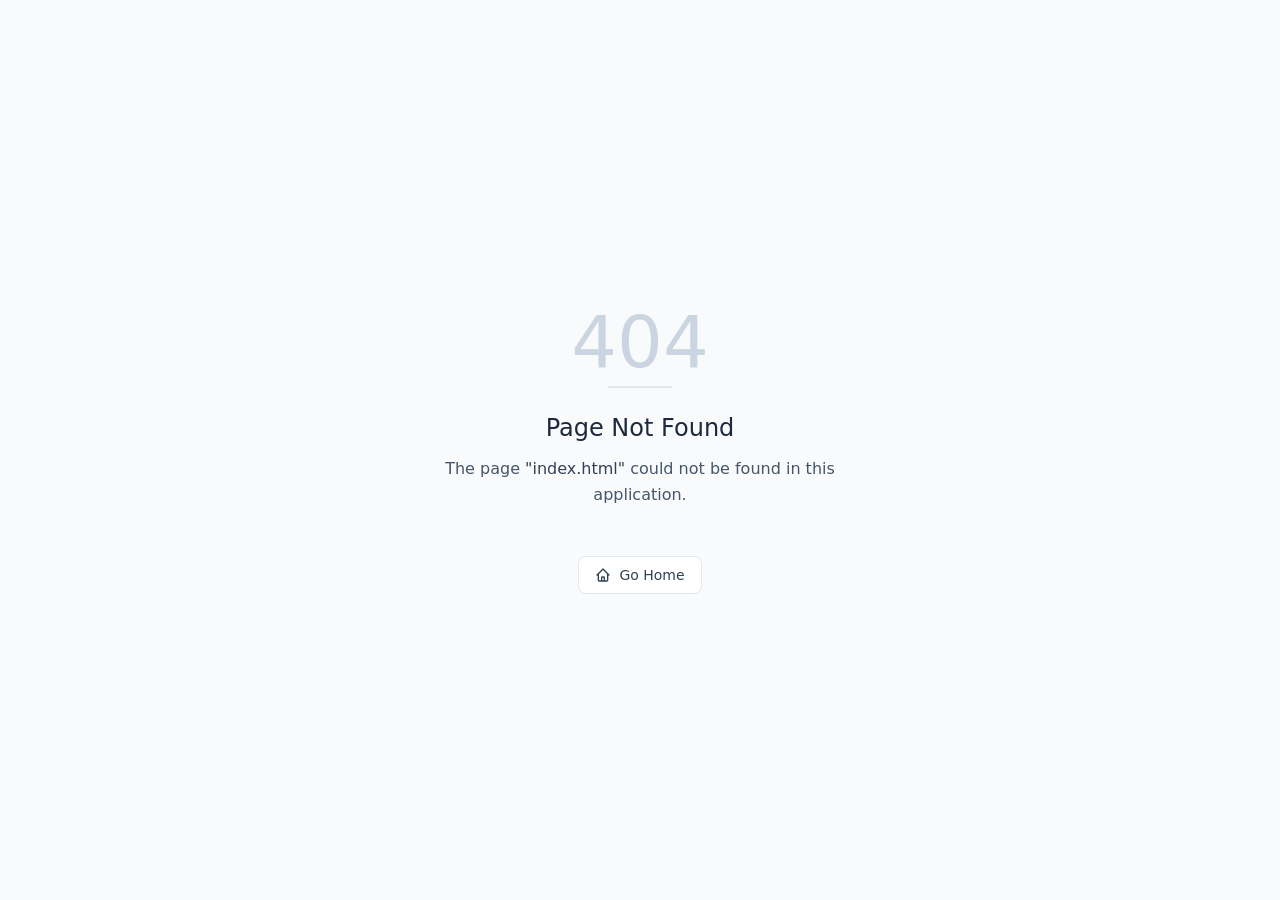
==== commit 32858db6: "Update index.html" ====
--- a/index.html
+++ b/index.html
@@ -1,8 +1,7 @@
 <!DOCTYPE html>
-<!-- saved from url=(0029)https://tm-chroma.base44.app/ -->
 <html lang="en"><head><meta http-equiv="Content-Type" content="text/html; charset=UTF-8">
   
-  <link href="https://qtrypzzcjebvfcihiynt.supabase.co/storage/v1/object/public/base44-prod/public/6994e30c781fb2a4372fe905/3a85561b9_logo.png" rel="icon" type="image/svg+xml">
+  <link href="./ChromaV1_files/icon1.png" rel="icon" type="image/svg+xml">
   <meta content="width=device-width, initial-scale=1.0" name="viewport">
   <link href="https://tm-chroma.base44.app/manifest.json" rel="manifest">
   <title>
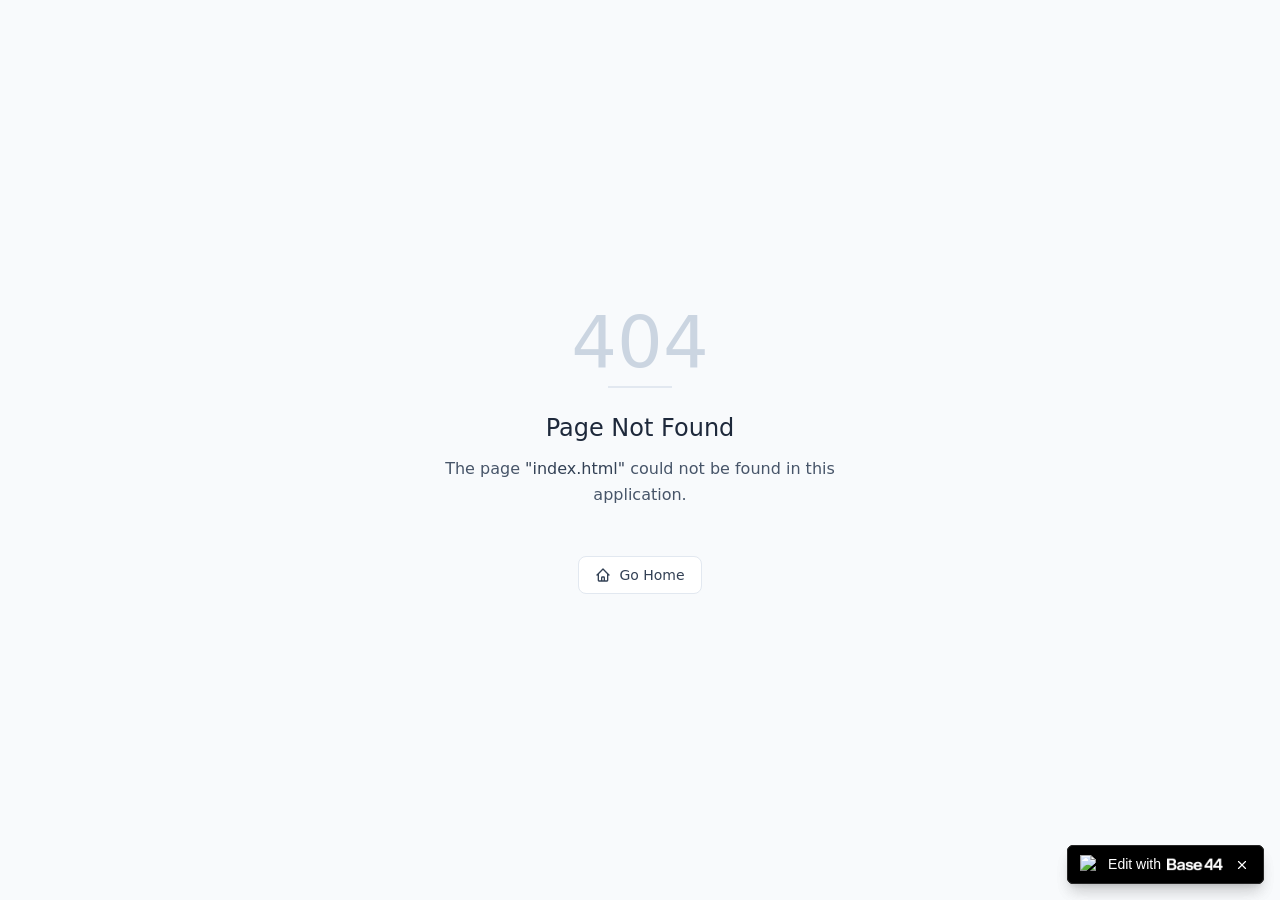
==== commit 9346f1bd: "Add files via upload" ====
--- a/index.html
+++ b/index.html
@@ -1,15 +1,16 @@
 <!DOCTYPE html>
+<!-- saved from url=(0029)https://tm-chroma.base44.app/ -->
 <html lang="en"><head><meta http-equiv="Content-Type" content="text/html; charset=UTF-8">
   
-  <link href="./ChromaV1_files/icon1.png" rel="icon" type="image/svg+xml">
+  <link href="https://qtrypzzcjebvfcihiynt.supabase.co/storage/v1/object/public/base44-prod/public/6994e30c781fb2a4372fe905/3a85561b9_logo.png" rel="icon" type="image/svg+xml">
   <meta content="width=device-width, initial-scale=1.0" name="viewport">
   <link href="https://tm-chroma.base44.app/manifest.json" rel="manifest">
   <title>
    ChromaTest
   </title>
-  <script crossorigin="" src="./ChromaV1_files/index-bCX16qV9.js" type="module">
+  <script crossorigin="" src="./ChromaV1_files/index-smE0Drz_.js" type="module">
   </script>
-  <link crossorigin="" href="./ChromaV1_files/index-CcfLm7jt.css" rel="stylesheet">
+  <link crossorigin="" href="./ChromaV1_files/index-BCmms1D3.css" rel="stylesheet">
   <meta content="ChromaTest" property="og:title">
   <meta content="A fun and dynamic tool to generate classic TV test patterns with custom text, animations, and clock, allowing you to save and recall your favorite settings as presets." property="og:description">
   <meta content="https://qtrypzzcjebvfcihiynt.supabase.co/storage/v1/render/image/public/base44-prod/public/6994e30c781fb2a4372fe905/3a85561b9_logo.png?width=1200&amp;height=630&amp;resize=contain" property="og:image">
@@ -52,7 +53,32 @@
       }
     </style><style type="text/css">[data-sonner-toaster][dir=ltr],html[dir=ltr]{--toast-icon-margin-start:-3px;--toast-icon-margin-end:4px;--toast-svg-margin-start:-1px;--toast-svg-margin-end:0px;--toast-button-margin-start:auto;--toast-button-margin-end:0;--toast-close-button-start:0;--toast-close-button-end:unset;--toast-close-button-transform:translate(-35%, -35%)}[data-sonner-toaster][dir=rtl],html[dir=rtl]{--toast-icon-margin-start:4px;--toast-icon-margin-end:-3px;--toast-svg-margin-start:0px;--toast-svg-margin-end:-1px;--toast-button-margin-start:0;--toast-button-margin-end:auto;--toast-close-button-start:unset;--toast-close-button-end:0;--toast-close-button-transform:translate(35%, -35%)}[data-sonner-toaster]{position:fixed;width:var(--width);font-family:ui-sans-serif,system-ui,-apple-system,BlinkMacSystemFont,Segoe UI,Roboto,Helvetica Neue,Arial,Noto Sans,sans-serif,Apple Color Emoji,Segoe UI Emoji,Segoe UI Symbol,Noto Color Emoji;--gray1:hsl(0, 0%, 99%);--gray2:hsl(0, 0%, 97.3%);--gray3:hsl(0, 0%, 95.1%);--gray4:hsl(0, 0%, 93%);--gray5:hsl(0, 0%, 90.9%);--gray6:hsl(0, 0%, 88.7%);--gray7:hsl(0, 0%, 85.8%);--gray8:hsl(0, 0%, 78%);--gray9:hsl(0, 0%, 56.1%);--gray10:hsl(0, 0%, 52.3%);--gray11:hsl(0, 0%, 43.5%);--gray12:hsl(0, 0%, 9%);--border-radius:8px;box-sizing:border-box;padding:0;margin:0;list-style:none;outline:0;z-index:999999999;transition:transform .4s ease}@media (hover:none) and (pointer:coarse){[data-sonner-toaster][data-lifted=true]{transform:none}}[data-sonner-toaster][data-x-position=right]{right:var(--offset-right)}[data-sonner-toaster][data-x-position=left]{left:var(--offset-left)}[data-sonner-toaster][data-x-position=center]{left:50%;transform:translateX(-50%)}[data-sonner-toaster][data-y-position=top]{top:var(--offset-top)}[data-sonner-toaster][data-y-position=bottom]{bottom:var(--offset-bottom)}[data-sonner-toast]{--y:translateY(100%);--lift-amount:calc(var(--lift) * var(--gap));z-index:var(--z-index);position:absolute;opacity:0;transform:var(--y);touch-action:none;transition:transform .4s,opacity .4s,height .4s,box-shadow .2s;box-sizing:border-box;outline:0;overflow-wrap:anywhere}[data-sonner-toast][data-styled=true]{padding:16px;background:var(--normal-bg);border:1px solid var(--normal-border);color:var(--normal-text);border-radius:var(--border-radius);box-shadow:0 4px 12px rgba(0,0,0,.1);width:var(--width);font-size:13px;display:flex;align-items:center;gap:6px}[data-sonner-toast]:focus-visible{box-shadow:0 4px 12px rgba(0,0,0,.1),0 0 0 2px rgba(0,0,0,.2)}[data-sonner-toast][data-y-position=top]{top:0;--y:translateY(-100%);--lift:1;--lift-amount:calc(1 * var(--gap))}[data-sonner-toast][data-y-position=bottom]{bottom:0;--y:translateY(100%);--lift:-1;--lift-amount:calc(var(--lift) * var(--gap))}[data-sonner-toast][data-styled=true] [data-description]{font-weight:400;line-height:1.4;color:#3f3f3f}[data-rich-colors=true][data-sonner-toast][data-styled=true] [data-description]{color:inherit}[data-sonner-toaster][data-sonner-theme=dark] [data-description]{color:#e8e8e8}[data-sonner-toast][data-styled=true] [data-title]{font-weight:500;line-height:1.5;color:inherit}[data-sonner-toast][data-styled=true] [data-icon]{display:flex;height:16px;width:16px;position:relative;justify-content:flex-start;align-items:center;flex-shrink:0;margin-left:var(--toast-icon-margin-start);margin-right:var(--toast-icon-margin-end)}[data-sonner-toast][data-promise=true] [data-icon]>svg{opacity:0;transform:scale(.8);transform-origin:center;animation:sonner-fade-in .3s ease forwards}[data-sonner-toast][data-styled=true] [data-icon]>*{flex-shrink:0}[data-sonner-toast][data-styled=true] [data-icon] svg{margin-left:var(--toast-svg-margin-start);margin-right:var(--toast-svg-margin-end)}[data-sonner-toast][data-styled=true] [data-content]{display:flex;flex-direction:column;gap:2px}[data-sonner-toast][data-styled=true] [data-button]{border-radius:4px;padding-left:8px;padding-right:8px;height:24px;font-size:12px;color:var(--normal-bg);background:var(--normal-text);margin-left:var(--toast-button-margin-start);margin-right:var(--toast-button-margin-end);border:none;font-weight:500;cursor:pointer;outline:0;display:flex;align-items:center;flex-shrink:0;transition:opacity .4s,box-shadow .2s}[data-sonner-toast][data-styled=true] [data-button]:focus-visible{box-shadow:0 0 0 2px rgba(0,0,0,.4)}[data-sonner-toast][data-styled=true] [data-button]:first-of-type{margin-left:var(--toast-button-margin-start);margin-right:var(--toast-button-margin-end)}[data-sonner-toast][data-styled=true] [data-cancel]{color:var(--normal-text);background:rgba(0,0,0,.08)}[data-sonner-toaster][data-sonner-theme=dark] [data-sonner-toast][data-styled=true] [data-cancel]{background:rgba(255,255,255,.3)}[data-sonner-toast][data-styled=true] [data-close-button]{position:absolute;left:var(--toast-close-button-start);right:var(--toast-close-button-end);top:0;height:20px;width:20px;display:flex;justify-content:center;align-items:center;padding:0;color:var(--gray12);background:var(--normal-bg);border:1px solid var(--gray4);transform:var(--toast-close-button-transform);border-radius:50%;cursor:pointer;z-index:1;transition:opacity .1s,background .2s,border-color .2s}[data-sonner-toast][data-styled=true] [data-close-button]:focus-visible{box-shadow:0 4px 12px rgba(0,0,0,.1),0 0 0 2px rgba(0,0,0,.2)}[data-sonner-toast][data-styled=true] [data-disabled=true]{cursor:not-allowed}[data-sonner-toast][data-styled=true]:hover [data-close-button]:hover{background:var(--gray2);border-color:var(--gray5)}[data-sonner-toast][data-swiping=true]::before{content:'';position:absolute;left:-100%;right:-100%;height:100%;z-index:-1}[data-sonner-toast][data-y-position=top][data-swiping=true]::before{bottom:50%;transform:scaleY(3) translateY(50%)}[data-sonner-toast][data-y-position=bottom][data-swiping=true]::before{top:50%;transform:scaleY(3) translateY(-50%)}[data-sonner-toast][data-swiping=false][data-removed=true]::before{content:'';position:absolute;inset:0;transform:scaleY(2)}[data-sonner-toast][data-expanded=true]::after{content:'';position:absolute;left:0;height:calc(var(--gap) + 1px);bottom:100%;width:100%}[data-sonner-toast][data-mounted=true]{--y:translateY(0);opacity:1}[data-sonner-toast][data-expanded=false][data-front=false]{--scale:var(--toasts-before) * 0.05 + 1;--y:translateY(calc(var(--lift-amount) * var(--toasts-before))) scale(calc(-1 * var(--scale)));height:var(--front-toast-height)}[data-sonner-toast]>*{transition:opacity .4s}[data-sonner-toast][data-x-position=right]{right:0}[data-sonner-toast][data-x-position=left]{left:0}[data-sonner-toast][data-expanded=false][data-front=false][data-styled=true]>*{opacity:0}[data-sonner-toast][data-visible=false]{opacity:0;pointer-events:none}[data-sonner-toast][data-mounted=true][data-expanded=true]{--y:translateY(calc(var(--lift) * var(--offset)));height:var(--initial-height)}[data-sonner-toast][data-removed=true][data-front=true][data-swipe-out=false]{--y:translateY(calc(var(--lift) * -100%));opacity:0}[data-sonner-toast][data-removed=true][data-front=false][data-swipe-out=false][data-expanded=true]{--y:translateY(calc(var(--lift) * var(--offset) + var(--lift) * -100%));opacity:0}[data-sonner-toast][data-removed=true][data-front=false][data-swipe-out=false][data-expanded=false]{--y:translateY(40%);opacity:0;transition:transform .5s,opacity .2s}[data-sonner-toast][data-removed=true][data-front=false]::before{height:calc(var(--initial-height) + 20%)}[data-sonner-toast][data-swiping=true]{transform:var(--y) translateY(var(--swipe-amount-y,0)) translateX(var(--swipe-amount-x,0));transition:none}[data-sonner-toast][data-swiped=true]{user-select:none}[data-sonner-toast][data-swipe-out=true][data-y-position=bottom],[data-sonner-toast][data-swipe-out=true][data-y-position=top]{animation-duration:.2s;animation-timing-function:ease-out;animation-fill-mode:forwards}[data-sonner-toast][data-swipe-out=true][data-swipe-direction=left]{animation-name:swipe-out-left}[data-sonner-toast][data-swipe-out=true][data-swipe-direction=right]{animation-name:swipe-out-right}[data-sonner-toast][data-swipe-out=true][data-swipe-direction=up]{animation-name:swipe-out-up}[data-sonner-toast][data-swipe-out=true][data-swipe-direction=down]{animation-name:swipe-out-down}@keyframes swipe-out-left{from{transform:var(--y) translateX(var(--swipe-amount-x));opacity:1}to{transform:var(--y) translateX(calc(var(--swipe-amount-x) - 100%));opacity:0}}@keyframes swipe-out-right{from{transform:var(--y) translateX(var(--swipe-amount-x));opacity:1}to{transform:var(--y) translateX(calc(var(--swipe-amount-x) + 100%));opacity:0}}@keyframes swipe-out-up{from{transform:var(--y) translateY(var(--swipe-amount-y));opacity:1}to{transform:var(--y) translateY(calc(var(--swipe-amount-y) - 100%));opacity:0}}@keyframes swipe-out-down{from{transform:var(--y) translateY(var(--swipe-amount-y));opacity:1}to{transform:var(--y) translateY(calc(var(--swipe-amount-y) + 100%));opacity:0}}@media (max-width:600px){[data-sonner-toaster]{position:fixed;right:var(--mobile-offset-right);left:var(--mobile-offset-left);width:100%}[data-sonner-toaster][dir=rtl]{left:calc(var(--mobile-offset-left) * -1)}[data-sonner-toaster] [data-sonner-toast]{left:0;right:0;width:calc(100% - var(--mobile-offset-left) * 2)}[data-sonner-toaster][data-x-position=left]{left:var(--mobile-offset-left)}[data-sonner-toaster][data-y-position=bottom]{bottom:var(--mobile-offset-bottom)}[data-sonner-toaster][data-y-position=top]{top:var(--mobile-offset-top)}[data-sonner-toaster][data-x-position=center]{left:var(--mobile-offset-left);right:var(--mobile-offset-right);transform:none}}[data-sonner-toaster][data-sonner-theme=light]{--normal-bg:#fff;--normal-border:var(--gray4);--normal-text:var(--gray12);--success-bg:hsl(143, 85%, 96%);--success-border:hsl(145, 92%, 87%);--success-text:hsl(140, 100%, 27%);--info-bg:hsl(208, 100%, 97%);--info-border:hsl(221, 91%, 93%);--info-text:hsl(210, 92%, 45%);--warning-bg:hsl(49, 100%, 97%);--warning-border:hsl(49, 91%, 84%);--warning-text:hsl(31, 92%, 45%);--error-bg:hsl(359, 100%, 97%);--error-border:hsl(359, 100%, 94%);--error-text:hsl(360, 100%, 45%)}[data-sonner-toaster][data-sonner-theme=light] [data-sonner-toast][data-invert=true]{--normal-bg:#000;--normal-border:hsl(0, 0%, 20%);--normal-text:var(--gray1)}[data-sonner-toaster][data-sonner-theme=dark] [data-sonner-toast][data-invert=true]{--normal-bg:#fff;--normal-border:var(--gray3);--normal-text:var(--gray12)}[data-sonner-toaster][data-sonner-theme=dark]{--normal-bg:#000;--normal-bg-hover:hsl(0, 0%, 12%);--normal-border:hsl(0, 0%, 20%);--normal-border-hover:hsl(0, 0%, 25%);--normal-text:var(--gray1);--success-bg:hsl(150, 100%, 6%);--success-border:hsl(147, 100%, 12%);--success-text:hsl(150, 86%, 65%);--info-bg:hsl(215, 100%, 6%);--info-border:hsl(223, 43%, 17%);--info-text:hsl(216, 87%, 65%);--warning-bg:hsl(64, 100%, 6%);--warning-border:hsl(60, 100%, 9%);--warning-text:hsl(46, 87%, 65%);--error-bg:hsl(358, 76%, 10%);--error-border:hsl(357, 89%, 16%);--error-text:hsl(358, 100%, 81%)}[data-sonner-toaster][data-sonner-theme=dark] [data-sonner-toast] [data-close-button]{background:var(--normal-bg);border-color:var(--normal-border);color:var(--normal-text)}[data-sonner-toaster][data-sonner-theme=dark] [data-sonner-toast] [data-close-button]:hover{background:var(--normal-bg-hover);border-color:var(--normal-border-hover)}[data-rich-colors=true][data-sonner-toast][data-type=success]{background:var(--success-bg);border-color:var(--success-border);color:var(--success-text)}[data-rich-colors=true][data-sonner-toast][data-type=success] [data-close-button]{background:var(--success-bg);border-color:var(--success-border);color:var(--success-text)}[data-rich-colors=true][data-sonner-toast][data-type=info]{background:var(--info-bg);border-color:var(--info-border);color:var(--info-text)}[data-rich-colors=true][data-sonner-toast][data-type=info] [data-close-button]{background:var(--info-bg);border-color:var(--info-border);color:var(--info-text)}[data-rich-colors=true][data-sonner-toast][data-type=warning]{background:var(--warning-bg);border-color:var(--warning-border);color:var(--warning-text)}[data-rich-colors=true][data-sonner-toast][data-type=warning] [data-close-button]{background:var(--warning-bg);border-color:var(--warning-border);color:var(--warning-text)}[data-rich-colors=true][data-sonner-toast][data-type=error]{background:var(--error-bg);border-color:var(--error-border);color:var(--error-text)}[data-rich-colors=true][data-sonner-toast][data-type=error] [data-close-button]{background:var(--error-bg);border-color:var(--error-border);color:var(--error-text)}.sonner-loading-wrapper{--size:16px;height:var(--size);width:var(--size);position:absolute;inset:0;z-index:10}.sonner-loading-wrapper[data-visible=false]{transform-origin:center;animation:sonner-fade-out .2s ease forwards}.sonner-spinner{position:relative;top:50%;left:50%;height:var(--size);width:var(--size)}.sonner-loading-bar{animation:sonner-spin 1.2s linear infinite;background:var(--gray11);border-radius:6px;height:8%;left:-10%;position:absolute;top:-3.9%;width:24%}.sonner-loading-bar:first-child{animation-delay:-1.2s;transform:rotate(.0001deg) translate(146%)}.sonner-loading-bar:nth-child(2){animation-delay:-1.1s;transform:rotate(30deg) translate(146%)}.sonner-loading-bar:nth-child(3){animation-delay:-1s;transform:rotate(60deg) translate(146%)}.sonner-loading-bar:nth-child(4){animation-delay:-.9s;transform:rotate(90deg) translate(146%)}.sonner-loading-bar:nth-child(5){animation-delay:-.8s;transform:rotate(120deg) translate(146%)}.sonner-loading-bar:nth-child(6){animation-delay:-.7s;transform:rotate(150deg) translate(146%)}.sonner-loading-bar:nth-child(7){animation-delay:-.6s;transform:rotate(180deg) translate(146%)}.sonner-loading-bar:nth-child(8){animation-delay:-.5s;transform:rotate(210deg) translate(146%)}.sonner-loading-bar:nth-child(9){animation-delay:-.4s;transform:rotate(240deg) translate(146%)}.sonner-loading-bar:nth-child(10){animation-delay:-.3s;transform:rotate(270deg) translate(146%)}.sonner-loading-bar:nth-child(11){animation-delay:-.2s;transform:rotate(300deg) translate(146%)}.sonner-loading-bar:nth-child(12){animation-delay:-.1s;transform:rotate(330deg) translate(146%)}@keyframes sonner-fade-in{0%{opacity:0;transform:scale(.8)}100%{opacity:1;transform:scale(1)}}@keyframes sonner-fade-out{0%{opacity:1;transform:scale(1)}100%{opacity:0;transform:scale(.8)}}@keyframes sonner-spin{0%{opacity:1}100%{opacity:.15}}@media (prefers-reduced-motion){.sonner-loading-bar,[data-sonner-toast],[data-sonner-toast]>*{transition:none!important;animation:none!important}}.sonner-loader{position:absolute;top:50%;left:50%;transform:translate(-50%,-50%);transform-origin:center;transition:opacity .2s,transform .2s}.sonner-loader[data-visible=false]{opacity:0;transform:scale(.8) translate(-50%,-50%)}</style></head>
  <body>
-  <div id="root"><div class="min-h-screen bg-gradient-to-br from-[#1e1c1c] via-[#252222] to-[#1e1c1c]"><div class="absolute inset-0 overflow-hidden pointer-events-none"><div class="absolute top-0 left-1/4 w-96 h-96 bg-[#ff5e00]/10 rounded-full blur-3xl"></div><div class="absolute bottom-0 right-1/4 w-96 h-96 bg-[#ff5e00]/5 rounded-full blur-3xl"></div></div><div class="relative z-10 container mx-auto px-4 py-8 lg:py-12"><div class="text-center mb-10" style="opacity: 1; transform: none;"><div class="inline-flex items-center gap-3 px-6 py-3 bg-white/5 backdrop-blur-xl rounded-full border border-[#ff5e00]/20 mb-6"><svg xmlns="http://www.w3.org/2000/svg" width="24" height="24" viewBox="0 0 24 24" fill="none" stroke="currentColor" stroke-width="2" stroke-linecap="round" stroke-linejoin="round" class="lucide lucide-monitor w-5 h-5 text-[#ff5e00]"><rect width="20" height="14" x="2" y="3" rx="2"></rect><line x1="8" x2="16" y1="21" y2="21"></line><line x1="12" x2="12" y1="17" y2="21"></line></svg><span class="text-white/80 font-medium">Test Card Generator</span></div><h1 class="text-4xl md:text-5xl font-bold text-white mb-4">Create Your<span class="bg-gradient-to-r from-[#ff5e00] to-[#ff8533] bg-clip-text text-transparent"> Test Card</span></h1><p class="text-zinc-400 max-w-xl mx-auto">Generate classic TV test patterns with custom text, animations, and save your favorite configurations.</p></div><div class="grid lg:grid-cols-3 gap-8 max-w-7xl mx-auto"><div class="lg:col-span-2" style="opacity: 1; transform: none;"><div class="relative w-full aspect-video bg-black overflow-hidden shadow-2xl border-4 border-zinc-800 rounded-2xl"><div class="absolute inset-0 flex"><div class="flex-1 h-full" style="background-color: rgb(255, 255, 255);"></div><div class="flex-1 h-full" style="background-color: rgb(255, 255, 0);"></div><div class="flex-1 h-full" style="background-color: rgb(0, 255, 255);"></div><div class="flex-1 h-full" style="background-color: rgb(0, 255, 0);"></div><div class="flex-1 h-full" style="background-color: rgb(255, 0, 255);"></div><div class="flex-1 h-full" style="background-color: rgb(255, 0, 0);"></div><div class="flex-1 h-full" style="background-color: rgb(0, 0, 255);"></div><div class="flex-1 h-full" style="background-color: rgb(0, 0, 0);"></div></div><div class="absolute inset-0 flex items-center justify-center"><div class="relative"><div class="absolute rounded-full border-4 border-white pointer-events-none" style="left: 50%; top: 50%; width: 100%; height: 100%; opacity: 0; transform: translateX(-50%) translateY(-50%) scale(10);"></div><div class="absolute rounded-full border-4 border-white pointer-events-none" style="left: 50%; top: 50%; width: 100%; height: 100%; opacity: 0; transform: translateX(-50%) translateY(-50%) scale(10);"></div><div class="absolute rounded-full border-4 border-white pointer-events-none" style="left: 50%; top: 50%; width: 100%; height: 100%; opacity: 0; transform: translateX(-50%) translateY(-50%) scale(10);"></div><div class="absolute rounded-full border-4 border-white pointer-events-none" style="left: 50%; top: 50%; width: 100%; height: 100%; opacity: 0; transform: translateX(-50%) translateY(-50%) scale(10);"></div><div class="absolute rounded-full border-4 border-white pointer-events-none" style="left: 50%; top: 50%; width: 100%; height: 100%; opacity: 0; transform: translateX(-50%) translateY(-50%) scale(10);"></div><div class="absolute rounded-full border-4 border-white pointer-events-none" style="left: 50%; top: 50%; width: 100%; height: 100%; opacity: 0; transform: translateX(-50%) translateY(-50%) scale(10);"></div><div class="absolute rounded-full border-4 border-white pointer-events-none" style="left: 50%; top: 50%; width: 100%; height: 100%; opacity: 0; transform: translateX(-50%) translateY(-50%) scale(10);"></div><div class="absolute rounded-full border-4 border-white pointer-events-none" style="left: 50%; top: 50%; width: 100%; height: 100%; opacity: 0; transform: translateX(-50%) translateY(-50%) scale(10);"></div><div class="absolute rounded-full border-4 border-white pointer-events-none" style="left: 50%; top: 50%; width: 100%; height: 100%; opacity: 0; transform: translateX(-50%) translateY(-50%) scale(10);"></div><div class="absolute rounded-full border-4 border-white pointer-events-none" style="left: 50%; top: 50%; width: 100%; height: 100%; opacity: 0; transform: translateX(-50%) translateY(-50%) scale(10);"></div><div class="absolute rounded-full border-4 border-white pointer-events-none" style="left: 50%; top: 50%; width: 100%; height: 100%; opacity: 0; transform: translateX(-50%) translateY(-50%) scale(10);"></div><div class="absolute rounded-full border-4 border-white pointer-events-none" style="left: 50%; top: 50%; width: 100%; height: 100%; opacity: 0; transform: translateX(-50%) translateY(-50%) scale(10);"></div><div class="absolute rounded-full border-4 border-white pointer-events-none" style="left: 50%; top: 50%; width: 100%; height: 100%; opacity: 0; transform: translateX(-50%) translateY(-50%) scale(10);"></div><div class="absolute rounded-full border-4 border-white pointer-events-none" style="left: 50%; top: 50%; width: 100%; height: 100%; opacity: 0; transform: translateX(-50%) translateY(-50%) scale(10);"></div><div class="absolute rounded-full border-4 border-white pointer-events-none" style="left: 50%; top: 50%; width: 100%; height: 100%; opacity: 0; transform: translateX(-50%) translateY(-50%) scale(10);"></div><div class="absolute rounded-full border-4 border-white pointer-events-none" style="left: 50%; top: 50%; width: 100%; height: 100%; opacity: 0; transform: translateX(-50%) translateY(-50%) scale(10);"></div><div class="absolute rounded-full border-4 border-white pointer-events-none" style="left: 50%; top: 50%; width: 100%; height: 100%; opacity: 0; transform: translateX(-50%) translateY(-50%) scale(10);"></div><div class="absolute rounded-full border-4 border-white pointer-events-none" style="left: 50%; top: 50%; width: 100%; height: 100%; opacity: 0; transform: translateX(-50%) translateY(-50%) scale(10);"></div><div class="absolute rounded-full border-4 border-white pointer-events-none" style="left: 50%; top: 50%; width: 100%; height: 100%; opacity: 0; transform: translateX(-50%) translateY(-50%) scale(10);"></div><div class="absolute rounded-full border-4 border-white pointer-events-none" style="left: 50%; top: 50%; width: 100%; height: 100%; opacity: 0; transform: translateX(-50%) translateY(-50%) scale(10);"></div><div class="absolute rounded-full border-4 border-white pointer-events-none" style="left: 50%; top: 50%; width: 100%; height: 100%; opacity: 0; transform: translateX(-50%) translateY(-50%) scale(10);"></div><div class="absolute rounded-full border-4 border-white pointer-events-none" style="left: 50%; top: 50%; width: 100%; height: 100%; opacity: 0; transform: translateX(-50%) translateY(-50%) scale(10);"></div><div class="absolute rounded-full border-4 border-white pointer-events-none" style="left: 50%; top: 50%; width: 100%; height: 100%; opacity: 0; transform: translateX(-50%) translateY(-50%) scale(10);"></div><div class="absolute rounded-full border-4 border-white pointer-events-none" style="left: 50%; top: 50%; width: 100%; height: 100%; opacity: 0; transform: translateX(-50%) translateY(-50%) scale(10);"></div><div class="absolute rounded-full border-4 border-white pointer-events-none" style="left: 50%; top: 50%; width: 100%; height: 100%; opacity: 0; transform: translateX(-50%) translateY(-50%) scale(10);"></div><div class="absolute rounded-full border-4 border-white pointer-events-none" style="left: 50%; top: 50%; width: 100%; height: 100%; opacity: 0; transform: translateX(-50%) translateY(-50%) scale(10);"></div><div class="absolute rounded-full border-4 border-white pointer-events-none" style="left: 50%; top: 50%; width: 100%; height: 100%; opacity: 0; transform: translateX(-50%) translateY(-50%) scale(10);"></div><div class="absolute rounded-full border-4 border-white pointer-events-none" style="left: 50%; top: 50%; width: 100%; height: 100%; opacity: 0; transform: translateX(-50%) translateY(-50%) scale(10);"></div><div class="absolute rounded-full border-4 border-white pointer-events-none" style="left: 50%; top: 50%; width: 100%; height: 100%; opacity: 0; transform: translateX(-50%) translateY(-50%) scale(10);"></div><div class="absolute rounded-full border-4 border-white pointer-events-none" style="left: 50%; top: 50%; width: 100%; height: 100%; opacity: 0; transform: translateX(-50%) translateY(-50%) scale(10);"></div><div class="absolute rounded-full border-4 border-white pointer-events-none" style="left: 50%; top: 50%; width: 100%; height: 100%; opacity: 0; transform: translateX(-50%) translateY(-50%) scale(10);"></div><div class="absolute rounded-full border-4 border-white pointer-events-none" style="left: 50%; top: 50%; width: 100%; height: 100%; opacity: 0; transform: translateX(-50%) translateY(-50%) scale(10);"></div><div class="absolute rounded-full border-4 border-white pointer-events-none" style="left: 50%; top: 50%; width: 100%; height: 100%; opacity: 0; transform: translateX(-50%) translateY(-50%) scale(10);"></div><div class="absolute rounded-full border-4 border-white pointer-events-none" style="left: 50%; top: 50%; width: 100%; height: 100%; opacity: 0; transform: translateX(-50%) translateY(-50%) scale(10);"></div><div class="absolute rounded-full border-4 border-white pointer-events-none" style="left: 50%; top: 50%; width: 100%; height: 100%; opacity: 0; transform: translateX(-50%) translateY(-50%) scale(10);"></div><div class="absolute rounded-full border-4 border-white pointer-events-none" style="left: 50%; top: 50%; width: 100%; height: 100%; opacity: 0; transform: translateX(-50%) translateY(-50%) scale(10);"></div><div class="absolute rounded-full border-4 border-white pointer-events-none" style="left: 50%; top: 50%; width: 100%; height: 100%; opacity: 0; transform: translateX(-50%) translateY(-50%) scale(10);"></div><div class="absolute rounded-full border-4 border-white pointer-events-none" style="left: 50%; top: 50%; width: 100%; height: 100%; opacity: 0; transform: translateX(-50%) translateY(-50%) scale(10);"></div><div class="absolute rounded-full border-4 border-white pointer-events-none" style="left: 50%; top: 50%; width: 100%; height: 100%; opacity: 0; transform: translateX(-50%) translateY(-50%) scale(10);"></div><div class="absolute rounded-full border-4 border-white pointer-events-none" style="left: 50%; top: 50%; width: 100%; height: 100%; opacity: 0; transform: translateX(-50%) translateY(-50%) scale(10);"></div><div class="absolute rounded-full border-4 border-white pointer-events-none" style="left: 50%; top: 50%; width: 100%; height: 100%; opacity: 0; transform: translateX(-50%) translateY(-50%) scale(10);"></div><div class="absolute rounded-full border-4 border-white pointer-events-none" style="left: 50%; top: 50%; width: 100%; height: 100%; opacity: 0; transform: translateX(-50%) translateY(-50%) scale(10);"></div><div class="absolute rounded-full border-4 border-white pointer-events-none" style="left: 50%; top: 50%; width: 100%; height: 100%; opacity: 0; transform: translateX(-50%) translateY(-50%) scale(10);"></div><div class="absolute rounded-full border-4 border-white pointer-events-none" style="left: 50%; top: 50%; width: 100%; height: 100%; opacity: 0; transform: translateX(-50%) translateY(-50%) scale(10);"></div><div class="absolute rounded-full border-4 border-white pointer-events-none" style="left: 50%; top: 50%; width: 100%; height: 100%; opacity: 0; transform: translateX(-50%) translateY(-50%) scale(10);"></div><div class="absolute rounded-full border-4 border-white pointer-events-none" style="left: 50%; top: 50%; width: 100%; height: 100%; opacity: 0; transform: translateX(-50%) translateY(-50%) scale(10);"></div><div class="absolute rounded-full border-4 border-white pointer-events-none" style="left: 50%; top: 50%; width: 100%; height: 100%; opacity: 0; transform: translateX(-50%) translateY(-50%) scale(10);"></div><div class="absolute rounded-full border-4 border-white pointer-events-none" style="left: 50%; top: 50%; width: 100%; height: 100%; opacity: 0; transform: translateX(-50%) translateY(-50%) scale(10);"></div><div class="absolute rounded-full border-4 border-white pointer-events-none" style="left: 50%; top: 50%; width: 100%; height: 100%; opacity: 0; transform: translateX(-50%) translateY(-50%) scale(10);"></div><div class="absolute rounded-full border-4 border-white pointer-events-none" style="left: 50%; top: 50%; width: 100%; height: 100%; opacity: 0; transform: translateX(-50%) translateY(-50%) scale(10);"></div><div class="absolute rounded-full border-4 border-white pointer-events-none" style="left: 50%; top: 50%; width: 100%; height: 100%; opacity: 0; transform: translateX(-50%) translateY(-50%) scale(10);"></div><div class="absolute rounded-full border-4 border-white pointer-events-none" style="left: 50%; top: 50%; width: 100%; height: 100%; opacity: 0; transform: translateX(-50%) translateY(-50%) scale(10);"></div><div class="absolute rounded-full border-4 border-white pointer-events-none" style="left: 50%; top: 50%; width: 100%; height: 100%; opacity: 0; transform: translateX(-50%) translateY(-50%) scale(10);"></div><div class="absolute rounded-full border-4 border-white pointer-events-none" style="left: 50%; top: 50%; width: 100%; height: 100%; opacity: 0; transform: translateX(-50%) translateY(-50%) scale(10);"></div><div class="absolute rounded-full border-4 border-white pointer-events-none" style="left: 50%; top: 50%; width: 100%; height: 100%; opacity: 0; transform: translateX(-50%) translateY(-50%) scale(10);"></div><div class="absolute rounded-full border-4 border-white pointer-events-none" style="left: 50%; top: 50%; width: 100%; height: 100%; opacity: 0; transform: translateX(-50%) translateY(-50%) scale(10);"></div><div class="absolute rounded-full border-4 border-white pointer-events-none" style="left: 50%; top: 50%; width: 100%; height: 100%; opacity: 0; transform: translateX(-50%) translateY(-50%) scale(10);"></div><div class="absolute rounded-full border-4 border-white pointer-events-none" style="left: 50%; top: 50%; width: 100%; height: 100%; opacity: 0; transform: translateX(-50%) translateY(-50%) scale(10);"></div><div class="absolute rounded-full border-4 border-white pointer-events-none" style="left: 50%; top: 50%; width: 100%; height: 100%; opacity: 0; transform: translateX(-50%) translateY(-50%) scale(10);"></div><div class="absolute rounded-full border-4 border-white pointer-events-none" style="left: 50%; top: 50%; width: 100%; height: 100%; opacity: 0; transform: translateX(-50%) translateY(-50%) scale(10);"></div><div class="absolute rounded-full border-4 border-white pointer-events-none" style="left: 50%; top: 50%; width: 100%; height: 100%; opacity: 0; transform: translateX(-50%) translateY(-50%) scale(10);"></div><div class="absolute rounded-full border-4 border-white pointer-events-none" style="left: 50%; top: 50%; width: 100%; height: 100%; opacity: 0; transform: translateX(-50%) translateY(-50%) scale(10);"></div><div class="absolute rounded-full border-4 border-white pointer-events-none" style="left: 50%; top: 50%; width: 100%; height: 100%; opacity: 0; transform: translateX(-50%) translateY(-50%) scale(10);"></div><div class="absolute rounded-full border-4 border-white pointer-events-none" style="left: 50%; top: 50%; width: 100%; height: 100%; opacity: 0; transform: translateX(-50%) translateY(-50%) scale(10);"></div><div class="absolute rounded-full border-4 border-white pointer-events-none" style="left: 50%; top: 50%; width: 100%; height: 100%; opacity: 0; transform: translateX(-50%) translateY(-50%) scale(10);"></div><div class="absolute rounded-full border-4 border-white pointer-events-none" style="left: 50%; top: 50%; width: 100%; height: 100%; opacity: 0; transform: translateX(-50%) translateY(-50%) scale(10);"></div><div class="absolute rounded-full border-4 border-white pointer-events-none" style="left: 50%; top: 50%; width: 100%; height: 100%; opacity: 0; transform: translateX(-50%) translateY(-50%) scale(10);"></div><div class="absolute rounded-full border-4 border-white pointer-events-none" style="left: 50%; top: 50%; width: 100%; height: 100%; opacity: 0; transform: translateX(-50%) translateY(-50%) scale(10);"></div><div class="absolute rounded-full border-4 border-white pointer-events-none" style="left: 50%; top: 50%; width: 100%; height: 100%; opacity: 0; transform: translateX(-50%) translateY(-50%) scale(10);"></div><div class="absolute rounded-full border-4 border-white pointer-events-none" style="left: 50%; top: 50%; width: 100%; height: 100%; opacity: 0; transform: translateX(-50%) translateY(-50%) scale(10);"></div><div class="absolute rounded-full border-4 border-white pointer-events-none" style="left: 50%; top: 50%; width: 100%; height: 100%; opacity: 0; transform: translateX(-50%) translateY(-50%) scale(10);"></div><div class="absolute rounded-full border-4 border-white pointer-events-none" style="left: 50%; top: 50%; width: 100%; height: 100%; opacity: 0; transform: translateX(-50%) translateY(-50%) scale(10);"></div><div class="absolute rounded-full border-4 border-white pointer-events-none" style="left: 50%; top: 50%; width: 100%; height: 100%; opacity: 0; transform: translateX(-50%) translateY(-50%) scale(10);"></div><div class="absolute rounded-full border-4 border-white pointer-events-none" style="left: 50%; top: 50%; width: 100%; height: 100%; opacity: 0; transform: translateX(-50%) translateY(-50%) scale(10);"></div><div class="absolute rounded-full border-4 border-white pointer-events-none" style="left: 50%; top: 50%; width: 100%; height: 100%; opacity: 0; transform: translateX(-50%) translateY(-50%) scale(10);"></div><div class="absolute rounded-full border-4 border-white pointer-events-none" style="left: 50%; top: 50%; width: 100%; height: 100%; opacity: 0; transform: translateX(-50%) translateY(-50%) scale(10);"></div><div class="absolute rounded-full border-4 border-white pointer-events-none" style="left: 50%; top: 50%; width: 100%; height: 100%; opacity: 0; transform: translateX(-50%) translateY(-50%) scale(10);"></div><div class="absolute rounded-full border-4 border-white pointer-events-none" style="left: 50%; top: 50%; width: 100%; height: 100%; opacity: 0; transform: translateX(-50%) translateY(-50%) scale(10);"></div><div class="absolute rounded-full border-4 border-white pointer-events-none" style="left: 50%; top: 50%; width: 100%; height: 100%; opacity: 0; transform: translateX(-50%) translateY(-50%) scale(10);"></div><div class="absolute rounded-full border-4 border-white pointer-events-none" style="left: 50%; top: 50%; width: 100%; height: 100%; opacity: 0; transform: translateX(-50%) translateY(-50%) scale(10);"></div><div class="absolute rounded-full border-4 border-white pointer-events-none" style="left: 50%; top: 50%; width: 100%; height: 100%; opacity: 0; transform: translateX(-50%) translateY(-50%) scale(10);"></div><div class="absolute rounded-full border-4 border-white pointer-events-none" style="left: 50%; top: 50%; width: 100%; height: 100%; opacity: 0; transform: translateX(-50%) translateY(-50%) scale(10);"></div><div class="absolute rounded-full border-4 border-white pointer-events-none" style="left: 50%; top: 50%; width: 100%; height: 100%; opacity: 0; transform: translateX(-50%) translateY(-50%) scale(10);"></div><div class="absolute rounded-full border-4 border-white pointer-events-none" style="left: 50%; top: 50%; width: 100%; height: 100%; opacity: 0; transform: translateX(-50%) translateY(-50%) scale(10);"></div><div class="absolute rounded-full border-4 border-white pointer-events-none" style="left: 50%; top: 50%; width: 100%; height: 100%; opacity: 0; transform: translateX(-50%) translateY(-50%) scale(10);"></div><div class="absolute rounded-full border-4 border-white pointer-events-none" style="left: 50%; top: 50%; width: 100%; height: 100%; opacity: 0; transform: translateX(-50%) translateY(-50%) scale(10);"></div><div class="absolute rounded-full border-4 border-white pointer-events-none" style="left: 50%; top: 50%; width: 100%; height: 100%; opacity: 0; transform: translateX(-50%) translateY(-50%) scale(10);"></div><div class="absolute rounded-full border-4 border-white pointer-events-none" style="left: 50%; top: 50%; width: 100%; height: 100%; opacity: 0; transform: translateX(-50%) translateY(-50%) scale(10);"></div><div class="absolute rounded-full border-4 border-white pointer-events-none" style="left: 50%; top: 50%; width: 100%; height: 100%; opacity: 0; transform: translateX(-50%) translateY(-50%) scale(10);"></div><div class="absolute rounded-full border-4 border-white pointer-events-none" style="left: 50%; top: 50%; width: 100%; height: 100%; opacity: 0; transform: translateX(-50%) translateY(-50%) scale(10);"></div><div class="absolute rounded-full border-4 border-white pointer-events-none" style="left: 50%; top: 50%; width: 100%; height: 100%; opacity: 0; transform: translateX(-50%) translateY(-50%) scale(10);"></div><div class="absolute rounded-full border-4 border-white pointer-events-none" style="left: 50%; top: 50%; width: 100%; height: 100%; opacity: 0; transform: translateX(-50%) translateY(-50%) scale(10);"></div><div class="absolute rounded-full border-4 border-white pointer-events-none" style="left: 50%; top: 50%; width: 100%; height: 100%; opacity: 0; transform: translateX(-50%) translateY(-50%) scale(10);"></div><div class="absolute rounded-full border-4 border-white pointer-events-none" style="left: 50%; top: 50%; width: 100%; height: 100%; opacity: 0; transform: translateX(-50%) translateY(-50%) scale(10);"></div><div class="absolute rounded-full border-4 border-white pointer-events-none" style="left: 50%; top: 50%; width: 100%; height: 100%; opacity: 0; transform: translateX(-50%) translateY(-50%) scale(10);"></div><div class="absolute rounded-full border-4 border-white pointer-events-none" style="left: 50%; top: 50%; width: 100%; height: 100%; opacity: 0; transform: translateX(-50%) translateY(-50%) scale(10);"></div><div class="absolute rounded-full border-4 border-white pointer-events-none" style="left: 50%; top: 50%; width: 100%; height: 100%; opacity: 0; transform: translateX(-50%) translateY(-50%) scale(10);"></div><div class="absolute rounded-full border-4 border-white pointer-events-none" style="left: 50%; top: 50%; width: 100%; height: 100%; opacity: 0; transform: translateX(-50%) translateY(-50%) scale(10);"></div><div class="absolute rounded-full border-4 border-white pointer-events-none" style="left: 50%; top: 50%; width: 100%; height: 100%; opacity: 0; transform: translateX(-50%) translateY(-50%) scale(10);"></div><div class="absolute rounded-full border-4 border-white pointer-events-none" style="left: 50%; top: 50%; width: 100%; height: 100%; opacity: 0; transform: translateX(-50%) translateY(-50%) scale(10);"></div><div class="absolute rounded-full border-4 border-white pointer-events-none" style="left: 50%; top: 50%; width: 100%; height: 100%; opacity: 0; transform: translateX(-50%) translateY(-50%) scale(10);"></div><div class="absolute rounded-full border-4 border-white pointer-events-none" style="left: 50%; top: 50%; width: 100%; height: 100%; opacity: 0; transform: translateX(-50%) translateY(-50%) scale(10);"></div><div class="absolute rounded-full border-4 border-white pointer-events-none" style="left: 50%; top: 50%; width: 100%; height: 100%; opacity: 0; transform: translateX(-50%) translateY(-50%) scale(10);"></div><div class="absolute rounded-full border-4 border-white pointer-events-none" style="left: 50%; top: 50%; width: 100%; height: 100%; opacity: 0; transform: translateX(-50%) translateY(-50%) scale(10);"></div><div class="absolute rounded-full border-4 border-white pointer-events-none" style="left: 50%; top: 50%; width: 100%; height: 100%; opacity: 0; transform: translateX(-50%) translateY(-50%) scale(10);"></div><div class="absolute rounded-full border-4 border-white pointer-events-none" style="left: 50%; top: 50%; width: 100%; height: 100%; opacity: 0; transform: translateX(-50%) translateY(-50%) scale(10);"></div><div class="absolute rounded-full border-4 border-white pointer-events-none" style="left: 50%; top: 50%; width: 100%; height: 100%; opacity: 0; transform: translateX(-50%) translateY(-50%) scale(10);"></div><div class="absolute rounded-full border-4 border-white pointer-events-none" style="left: 50%; top: 50%; width: 100%; height: 100%; opacity: 0; transform: translateX(-50%) translateY(-50%) scale(10);"></div><div class="absolute rounded-full border-4 border-white pointer-events-none" style="left: 50%; top: 50%; width: 100%; height: 100%; opacity: 0; transform: translateX(-50%) translateY(-50%) scale(10);"></div><div class="absolute rounded-full border-4 border-white pointer-events-none" style="left: 50%; top: 50%; width: 100%; height: 100%; opacity: 0; transform: translateX(-50%) translateY(-50%) scale(10);"></div><div class="absolute rounded-full border-4 border-white pointer-events-none" style="left: 50%; top: 50%; width: 100%; height: 100%; opacity: 0; transform: translateX(-50%) translateY(-50%) scale(10);"></div><div class="absolute rounded-full border-4 border-white pointer-events-none" style="left: 50%; top: 50%; width: 100%; height: 100%; opacity: 0; transform: translateX(-50%) translateY(-50%) scale(10);"></div><div class="absolute rounded-full border-4 border-white pointer-events-none" style="left: 50%; top: 50%; width: 100%; height: 100%; opacity: 0; transform: translateX(-50%) translateY(-50%) scale(10);"></div><div class="absolute rounded-full border-4 border-white pointer-events-none" style="left: 50%; top: 50%; width: 100%; height: 100%; opacity: 0; transform: translateX(-50%) translateY(-50%) scale(10);"></div><div class="absolute rounded-full border-4 border-white pointer-events-none" style="left: 50%; top: 50%; width: 100%; height: 100%; opacity: 0; transform: translateX(-50%) translateY(-50%) scale(10);"></div><div class="absolute rounded-full border-4 border-white pointer-events-none" style="left: 50%; top: 50%; width: 100%; height: 100%; opacity: 0; transform: translateX(-50%) translateY(-50%) scale(10);"></div><div class="absolute rounded-full border-4 border-white pointer-events-none" style="left: 50%; top: 50%; width: 100%; height: 100%; opacity: 0; transform: translateX(-50%) translateY(-50%) scale(10);"></div><div class="absolute rounded-full border-4 border-white pointer-events-none" style="left: 50%; top: 50%; width: 100%; height: 100%; opacity: 0; transform: translateX(-50%) translateY(-50%) scale(10);"></div><div class="absolute rounded-full border-4 border-white pointer-events-none" style="left: 50%; top: 50%; width: 100%; height: 100%; opacity: 0; transform: translateX(-50%) translateY(-50%) scale(10);"></div><div class="absolute rounded-full border-4 border-white pointer-events-none" style="left: 50%; top: 50%; width: 100%; height: 100%; opacity: 0; transform: translateX(-50%) translateY(-50%) scale(10);"></div><div class="absolute rounded-full border-4 border-white pointer-events-none" style="left: 50%; top: 50%; width: 100%; height: 100%; opacity: 0; transform: translateX(-50%) translateY(-50%) scale(10);"></div><div class="absolute rounded-full border-4 border-white pointer-events-none" style="left: 50%; top: 50%; width: 100%; height: 100%; opacity: 0; transform: translateX(-50%) translateY(-50%) scale(10);"></div><div class="absolute rounded-full border-4 border-white pointer-events-none" style="left: 50%; top: 50%; width: 100%; height: 100%; opacity: 0; transform: translateX(-50%) translateY(-50%) scale(10);"></div><div class="absolute rounded-full border-4 border-white pointer-events-none" style="left: 50%; top: 50%; width: 100%; height: 100%; opacity: 0; transform: translateX(-50%) translateY(-50%) scale(10);"></div><div class="absolute rounded-full border-4 border-white pointer-events-none" style="left: 50%; top: 50%; width: 100%; height: 100%; opacity: 0; transform: translateX(-50%) translateY(-50%) scale(10);"></div><div class="absolute rounded-full border-4 border-white pointer-events-none" style="left: 50%; top: 50%; width: 100%; height: 100%; opacity: 0; transform: translateX(-50%) translateY(-50%) scale(10);"></div><div class="absolute rounded-full border-4 border-white pointer-events-none" style="left: 50%; top: 50%; width: 100%; height: 100%; opacity: 0; transform: translateX(-50%) translateY(-50%) scale(10);"></div><div class="absolute rounded-full border-4 border-white pointer-events-none" style="left: 50%; top: 50%; width: 100%; height: 100%; opacity: 0; transform: translateX(-50%) translateY(-50%) scale(10);"></div><div class="absolute rounded-full border-4 border-white pointer-events-none" style="left: 50%; top: 50%; width: 100%; height: 100%; opacity: 0; transform: translateX(-50%) translateY(-50%) scale(10);"></div><div class="absolute rounded-full border-4 border-white pointer-events-none" style="left: 50%; top: 50%; width: 100%; height: 100%; opacity: 0; transform: translateX(-50%) translateY(-50%) scale(10);"></div><div class="absolute rounded-full border-4 border-white pointer-events-none" style="left: 50%; top: 50%; width: 100%; height: 100%; opacity: 0; transform: translateX(-50%) translateY(-50%) scale(10);"></div><div class="absolute rounded-full border-4 border-white pointer-events-none" style="left: 50%; top: 50%; width: 100%; height: 100%; opacity: 0; transform: translateX(-50%) translateY(-50%) scale(10);"></div><div class="absolute rounded-full border-4 border-white pointer-events-none" style="left: 50%; top: 50%; width: 100%; height: 100%; opacity: 0; transform: translateX(-50%) translateY(-50%) scale(10);"></div><div class="absolute rounded-full border-4 border-white pointer-events-none" style="left: 50%; top: 50%; width: 100%; height: 100%; opacity: 0; transform: translateX(-50%) translateY(-50%) scale(10);"></div><div class="absolute rounded-full border-4 border-white pointer-events-none" style="left: 50%; top: 50%; width: 100%; height: 100%; opacity: 0; transform: translateX(-50%) translateY(-50%) scale(10);"></div><div class="absolute rounded-full border-4 border-white pointer-events-none" style="left: 50%; top: 50%; width: 100%; height: 100%; opacity: 0; transform: translateX(-50%) translateY(-50%) scale(10);"></div><div class="absolute rounded-full border-4 border-white pointer-events-none" style="left: 50%; top: 50%; width: 100%; height: 100%; opacity: 0; transform: translateX(-50%) translateY(-50%) scale(10);"></div><div class="absolute rounded-full border-4 border-white pointer-events-none" style="left: 50%; top: 50%; width: 100%; height: 100%; opacity: 0; transform: translateX(-50%) translateY(-50%) scale(10);"></div><div class="absolute rounded-full border-4 border-white pointer-events-none" style="left: 50%; top: 50%; width: 100%; height: 100%; opacity: 0; transform: translateX(-50%) translateY(-50%) scale(10);"></div><div class="absolute rounded-full border-4 border-white pointer-events-none" style="left: 50%; top: 50%; width: 100%; height: 100%; opacity: 0; transform: translateX(-50%) translateY(-50%) scale(10);"></div><div class="absolute rounded-full border-4 border-white pointer-events-none" style="left: 50%; top: 50%; width: 100%; height: 100%; opacity: 0; transform: translateX(-50%) translateY(-50%) scale(10);"></div><div class="absolute rounded-full border-4 border-white pointer-events-none" style="left: 50%; top: 50%; width: 100%; height: 100%; opacity: 0; transform: translateX(-50%) translateY(-50%) scale(10);"></div><div class="absolute rounded-full border-4 border-white pointer-events-none" style="left: 50%; top: 50%; width: 100%; height: 100%; opacity: 0; transform: translateX(-50%) translateY(-50%) scale(10);"></div><div class="absolute rounded-full border-4 border-white pointer-events-none" style="left: 50%; top: 50%; width: 100%; height: 100%; opacity: 0; transform: translateX(-50%) translateY(-50%) scale(10);"></div><div class="absolute rounded-full border-4 border-white pointer-events-none" style="left: 50%; top: 50%; width: 100%; height: 100%; opacity: 0; transform: translateX(-50%) translateY(-50%) scale(10);"></div><div class="absolute rounded-full border-4 border-white pointer-events-none" style="left: 50%; top: 50%; width: 100%; height: 100%; opacity: 0; transform: translateX(-50%) translateY(-50%) scale(10);"></div><div class="absolute rounded-full border-4 border-white pointer-events-none" style="left: 50%; top: 50%; width: 100%; height: 100%; opacity: 0.7; transform: translateX(-50%) translateY(-50%) scale(8.272);"></div><div class="absolute rounded-full border-4 border-white pointer-events-none" style="left: 50%; top: 50%; width: 100%; height: 100%; opacity: 0.7; transform: translateX(-50%) translateY(-50%) scale(6.04);"></div><div class="absolute rounded-full border-4 border-white pointer-events-none" style="left: 50%; top: 50%; width: 100%; height: 100%; opacity: 0.7; transform: translateX(-50%) translateY(-50%) scale(3.78325);"></div><div class="absolute rounded-full border-4 border-white pointer-events-none" style="left: 50%; top: 50%; width: 100%; height: 100%; opacity: 0.7; transform: translateX(-50%) translateY(-50%) scale(1.53775);"></div><div class="w-56 h-56 md:w-72 md:h-72 rounded-full bg-black/80 border-8 border-white flex items-center justify-center"><div class="w-48 h-48 md:w-60 md:h-60 rounded-full bg-gradient-to-br from-zinc-900 to-black border-4 border-zinc-600 flex flex-col items-center justify-center p-4"><p class="text-white text-lg md:text-2xl font-bold tracking-widest text-center mb-2">TEST CARD</p><div class="text-white text-xl md:text-3xl font-mono font-bold tracking-wider" style="opacity: 0.8;">22:17:04</div></div></div></div></div><div class="absolute bottom-0 left-0 right-0 h-16 flex"><div class="flex-1 bg-[#0D0D59]"></div><div class="flex-1 bg-white"></div><div class="flex-1 bg-[#5C0D59]"></div><div class="flex-1 bg-black flex items-center justify-center"><div class="flex gap-1"><div class="w-2 h-8 bg-white" style="opacity: 1;"></div><div class="w-2 h-8 bg-white" style="opacity: 0.8;"></div><div class="w-2 h-8 bg-white" style="opacity: 0.6;"></div><div class="w-2 h-8 bg-white" style="opacity: 0.4;"></div><div class="w-2 h-8 bg-white" style="opacity: 0.2;"></div></div></div><div class="flex-1 bg-[#0D3B0D]"></div><div class="flex-1 bg-white"></div><div class="flex-1 bg-[#0D595C]"></div><div class="flex-1 bg-black"></div></div><div class="absolute inset-0 pointer-events-none" style="background: repeating-linear-gradient(0deg, transparent, transparent 2px, rgba(0, 0, 0, 0.1) 2px, rgba(0, 0, 0, 0.1) 4px); transform: translateY(3.83511px);"></div><div class="absolute inset-0 pointer-events-none" style="background: radial-gradient(transparent 50%, rgba(0, 0, 0, 0.4) 100%);"></div><div class="absolute top-4 left-4 w-8 h-8 border-l-4 border-t-4 border-white opacity-60"></div><div class="absolute top-4 right-4 w-8 h-8 border-r-4 border-t-4 border-white opacity-60"></div><div class="absolute bottom-20 left-4 w-8 h-8 border-l-4 border-b-4 border-white opacity-60"></div><div class="absolute bottom-20 right-4 w-8 h-8 border-r-4 border-b-4 border-white opacity-60"></div></div></div><div class="space-y-6" style="opacity: 1; transform: none;"><div class="bg-[#1e1c1c]/90 backdrop-blur-xl rounded-2xl p-6 shadow-xl border border-[#ff5e00]/20"><div class="flex items-center gap-3 mb-6"><div class="p-2 bg-gradient-to-br from-[#ff5e00] to-[#ff8533] rounded-xl"><svg xmlns="http://www.w3.org/2000/svg" width="24" height="24" viewBox="0 0 24 24" fill="none" stroke="currentColor" stroke-width="2" stroke-linecap="round" stroke-linejoin="round" class="lucide lucide-tv w-5 h-5 text-white"><rect width="20" height="15" x="2" y="7" rx="2" ry="2"></rect><polyline points="17 2 12 7 7 2"></polyline></svg></div><h2 class="text-xl font-semibold text-white">Control Panel</h2></div><div class="space-y-6"><div class="flex gap-3"><button class="inline-flex items-center justify-center gap-2 whitespace-nowrap rounded-md text-sm font-medium transition-colors focus-visible:outline-none focus-visible:ring-1 focus-visible:ring-ring disabled:pointer-events-none disabled:opacity-50 [&amp;_svg]:pointer-events-none [&amp;_svg]:size-4 [&amp;_svg]:shrink-0 shadow h-9 px-4 py-2 flex-1 bg-[#ff5e00] hover:bg-[#ff7733] text-white"><svg xmlns="http://www.w3.org/2000/svg" width="24" height="24" viewBox="0 0 24 24" fill="none" stroke="currentColor" stroke-width="2" stroke-linecap="round" stroke-linejoin="round" class="lucide lucide-maximize2 w-4 h-4 mr-2"><polyline points="15 3 21 3 21 9"></polyline><polyline points="9 21 3 21 3 15"></polyline><line x1="21" x2="14" y1="3" y2="10"></line><line x1="3" x2="10" y1="21" y2="14"></line></svg>Fullscreen</button><button class="inline-flex items-center justify-center gap-2 whitespace-nowrap rounded-md text-sm font-medium transition-colors focus-visible:outline-none focus-visible:ring-1 focus-visible:ring-ring disabled:pointer-events-none disabled:opacity-50 [&amp;_svg]:pointer-events-none [&amp;_svg]:size-4 [&amp;_svg]:shrink-0 border bg-background shadow-sm hover:text-accent-foreground h-9 px-4 py-2 flex-1 border-[#ff5e00]/50 text-[#ff5e00] hover:bg-[#ff5e00]/10"><svg xmlns="http://www.w3.org/2000/svg" width="24" height="24" viewBox="0 0 24 24" fill="none" stroke="currentColor" stroke-width="2" stroke-linecap="round" stroke-linejoin="round" class="lucide lucide-download w-4 h-4 mr-2"><path d="M21 15v4a2 2 0 0 1-2 2H5a2 2 0 0 1-2-2v-4"></path><polyline points="7 10 12 15 17 10"></polyline><line x1="12" x2="12" y1="15" y2="3"></line></svg>Download Video</button></div><div class="space-y-2"><label class="peer-disabled:cursor-not-allowed peer-disabled:opacity-70 text-sm font-medium text-zinc-300" for="customText">Display Text</label><input class="flex w-full rounded-md border px-3 py-1 shadow-sm transition-colors file:border-0 file:bg-transparent file:text-sm file:font-medium file:text-foreground focus-visible:outline-none focus-visible:ring-1 focus-visible:ring-ring disabled:cursor-not-allowed disabled:opacity-50 md:text-sm h-12 text-lg bg-[#2a2828] border-zinc-700 text-white placeholder:text-zinc-500 focus:border-[#ff5e00] focus:ring-[#ff5e00]" id="customText" placeholder="Enter text..." maxlength="30" value="TEST CARD"></div><div class="space-y-4"><div class="flex items-center justify-between p-3 bg-[#2a2828] rounded-xl"><div class="flex items-center gap-3"><svg xmlns="http://www.w3.org/2000/svg" width="24" height="24" viewBox="0 0 24 24" fill="none" stroke="currentColor" stroke-width="2" stroke-linecap="round" stroke-linejoin="round" class="lucide lucide-clock w-5 h-5 text-zinc-400"><circle cx="12" cy="12" r="10"></circle><polyline points="12 6 12 12 16 14"></polyline></svg><span class="font-medium text-zinc-200">Show Clock</span></div><button type="button" role="switch" aria-checked="true" data-state="checked" value="on" class="peer inline-flex h-5 w-9 shrink-0 cursor-pointer items-center rounded-full border-2 border-transparent shadow-sm transition-colors focus-visible:outline-none focus-visible:ring-2 focus-visible:ring-ring focus-visible:ring-offset-2 focus-visible:ring-offset-background disabled:cursor-not-allowed disabled:opacity-50 data-[state=checked]:bg-primary data-[state=unchecked]:bg-input"><span data-state="checked" class="pointer-events-none block h-4 w-4 rounded-full bg-background shadow-lg ring-0 transition-transform data-[state=checked]:translate-x-4 data-[state=unchecked]:translate-x-0"></span></button></div><div class="flex items-center justify-between p-3 bg-[#2a2828] rounded-xl"><div class="flex items-center gap-3"><svg xmlns="http://www.w3.org/2000/svg" width="24" height="24" viewBox="0 0 24 24" fill="none" stroke="currentColor" stroke-width="2" stroke-linecap="round" stroke-linejoin="round" class="lucide lucide-scan-line w-5 h-5 text-zinc-400"><path d="M3 7V5a2 2 0 0 1 2-2h2"></path><path d="M17 3h2a2 2 0 0 1 2 2v2"></path><path d="M21 17v2a2 2 0 0 1-2 2h-2"></path><path d="M7 21H5a2 2 0 0 1-2-2v-2"></path><path d="M7 12h10"></path></svg><span class="font-medium text-zinc-200">Scan Lines</span></div><button type="button" role="switch" aria-checked="true" data-state="checked" value="on" class="peer inline-flex h-5 w-9 shrink-0 cursor-pointer items-center rounded-full border-2 border-transparent shadow-sm transition-colors focus-visible:outline-none focus-visible:ring-2 focus-visible:ring-ring focus-visible:ring-offset-2 focus-visible:ring-offset-background disabled:cursor-not-allowed disabled:opacity-50 data-[state=checked]:bg-primary data-[state=unchecked]:bg-input"><span data-state="checked" class="pointer-events-none block h-4 w-4 rounded-full bg-background shadow-lg ring-0 transition-transform data-[state=checked]:translate-x-4 data-[state=unchecked]:translate-x-0"></span></button></div></div><div class="space-y-2"><div class="flex items-center gap-2"><svg xmlns="http://www.w3.org/2000/svg" width="24" height="24" viewBox="0 0 24 24" fill="none" stroke="currentColor" stroke-width="2" stroke-linecap="round" stroke-linejoin="round" class="lucide lucide-sparkles w-4 h-4 text-zinc-400"><path d="M9.937 15.5A2 2 0 0 0 8.5 14.063l-6.135-1.582a.5.5 0 0 1 0-.962L8.5 9.936A2 2 0 0 0 9.937 8.5l1.582-6.135a.5.5 0 0 1 .963 0L14.063 8.5A2 2 0 0 0 15.5 9.937l6.135 1.581a.5.5 0 0 1 0 .964L15.5 14.063a2 2 0 0 0-1.437 1.437l-1.582 6.135a.5.5 0 0 1-.963 0z"></path><path d="M20 3v4"></path><path d="M22 5h-4"></path><path d="M4 17v2"></path><path d="M5 18H3"></path></svg><label class="peer-disabled:cursor-not-allowed peer-disabled:opacity-70 text-sm font-medium text-zinc-300">Animation Style</label></div><button type="button" role="combobox" aria-controls="radix-:r0:" aria-expanded="false" aria-autocomplete="none" dir="ltr" data-state="closed" class="flex w-full items-center justify-between whitespace-nowrap rounded-md border px-3 py-2 text-sm shadow-sm ring-offset-background data-[placeholder]:text-muted-foreground focus:outline-none focus:ring-1 focus:ring-ring disabled:cursor-not-allowed disabled:opacity-50 [&amp;&gt;span]:line-clamp-1 h-12 bg-[#2a2828] border-zinc-700 text-white"><span style="pointer-events: none;">None</span><svg xmlns="http://www.w3.org/2000/svg" width="24" height="24" viewBox="0 0 24 24" fill="none" stroke="currentColor" stroke-width="2" stroke-linecap="round" stroke-linejoin="round" class="lucide lucide-chevron-down h-4 w-4 opacity-50" aria-hidden="true"><path d="m6 9 6 6 6-6"></path></svg></button></div><div class="space-y-2"><div class="flex items-center gap-2"><svg xmlns="http://www.w3.org/2000/svg" width="24" height="24" viewBox="0 0 24 24" fill="none" stroke="currentColor" stroke-width="2" stroke-linecap="round" stroke-linejoin="round" class="lucide lucide-palette w-4 h-4 text-zinc-400"><circle cx="13.5" cy="6.5" r=".5" fill="currentColor"></circle><circle cx="17.5" cy="10.5" r=".5" fill="currentColor"></circle><circle cx="8.5" cy="7.5" r=".5" fill="currentColor"></circle><circle cx="6.5" cy="12.5" r=".5" fill="currentColor"></circle><path d="M12 2C6.5 2 2 6.5 2 12s4.5 10 10 10c.926 0 1.648-.746 1.648-1.688 0-.437-.18-.835-.437-1.125-.29-.289-.438-.652-.438-1.125a1.64 1.64 0 0 1 1.668-1.668h1.996c3.051 0 5.555-2.503 5.555-5.554C21.965 6.012 17.461 2 12 2z"></path></svg><label class="peer-disabled:cursor-not-allowed peer-disabled:opacity-70 text-sm font-medium text-zinc-300">Color Scheme</label></div><button type="button" role="combobox" aria-controls="radix-:r1:" aria-expanded="false" aria-autocomplete="none" dir="ltr" data-state="closed" class="flex w-full items-center justify-between whitespace-nowrap rounded-md border px-3 py-2 text-sm shadow-sm ring-offset-background data-[placeholder]:text-muted-foreground focus:outline-none focus:ring-1 focus:ring-ring disabled:cursor-not-allowed disabled:opacity-50 [&amp;&gt;span]:line-clamp-1 h-12 bg-[#2a2828] border-zinc-700 text-white"><span style="pointer-events: none;">Classic</span><svg xmlns="http://www.w3.org/2000/svg" width="24" height="24" viewBox="0 0 24 24" fill="none" stroke="currentColor" stroke-width="2" stroke-linecap="round" stroke-linejoin="round" class="lucide lucide-chevron-down h-4 w-4 opacity-50" aria-hidden="true"><path d="m6 9 6 6 6-6"></path></svg></button></div></div></div><div class="bg-[#1e1c1c]/90 backdrop-blur-xl rounded-2xl p-6 shadow-xl border border-[#ff5e00]/20"><div class="flex items-center justify-between mb-6"><div class="flex items-center gap-3"><div class="p-2 bg-gradient-to-br from-[#ff5e00] to-[#ff8533] rounded-xl"><svg xmlns="http://www.w3.org/2000/svg" width="24" height="24" viewBox="0 0 24 24" fill="none" stroke="currentColor" stroke-width="2" stroke-linecap="round" stroke-linejoin="round" class="lucide lucide-star w-5 h-5 text-white"><path d="M11.525 2.295a.53.53 0 0 1 .95 0l2.31 4.679a2.123 2.123 0 0 0 1.595 1.16l5.166.756a.53.53 0 0 1 .294.904l-3.736 3.638a2.123 2.123 0 0 0-.611 1.878l.882 5.14a.53.53 0 0 1-.771.56l-4.618-2.428a2.122 2.122 0 0 0-1.973 0L6.396 21.01a.53.53 0 0 1-.77-.56l.881-5.139a2.122 2.122 0 0 0-.611-1.879L2.16 9.795a.53.53 0 0 1 .294-.906l5.165-.755a2.122 2.122 0 0 0 1.597-1.16z"></path></svg></div><h2 class="text-xl font-semibold text-white">Presets</h2></div><button class="inline-flex items-center justify-center gap-2 whitespace-nowrap font-medium transition-colors focus-visible:outline-none focus-visible:ring-1 focus-visible:ring-ring disabled:pointer-events-none disabled:opacity-50 [&amp;_svg]:pointer-events-none [&amp;_svg]:size-4 [&amp;_svg]:shrink-0 text-primary-foreground shadow hover:bg-primary/90 h-8 rounded-md px-3 text-xs bg-gradient-to-r from-[#ff5e00] to-[#ff8533] hover:from-[#ff7733] hover:to-[#ff9955]" type="button" aria-haspopup="dialog" aria-expanded="false" aria-controls="radix-:r2:" data-state="closed"><svg xmlns="http://www.w3.org/2000/svg" width="24" height="24" viewBox="0 0 24 24" fill="none" stroke="currentColor" stroke-width="2" stroke-linecap="round" stroke-linejoin="round" class="lucide lucide-plus w-4 h-4 mr-1"><path d="M5 12h14"></path><path d="M12 5v14"></path></svg>Save</button></div><div dir="ltr" class="relative overflow-hidden h-[280px] pr-4" style="position: relative; --radix-scroll-area-corner-width: 0px; --radix-scroll-area-corner-height: 0px;"><style>[data-radix-scroll-area-viewport]{scrollbar-width:none;-ms-overflow-style:none;-webkit-overflow-scrolling:touch;}[data-radix-scroll-area-viewport]::-webkit-scrollbar{display:none}</style><div data-radix-scroll-area-viewport="" class="h-full w-full rounded-[inherit]" style="overflow: hidden scroll;"><div style="min-width: 100%; display: table;"><div class="flex flex-col items-center justify-center h-full text-center py-8"><div class="p-4 bg-[#2a2828] rounded-full mb-4"><svg xmlns="http://www.w3.org/2000/svg" width="24" height="24" viewBox="0 0 24 24" fill="none" stroke="currentColor" stroke-width="2" stroke-linecap="round" stroke-linejoin="round" class="lucide lucide-folder-open w-8 h-8 text-zinc-500"><path d="m6 14 1.5-2.9A2 2 0 0 1 9.24 10H20a2 2 0 0 1 1.94 2.5l-1.54 6a2 2 0 0 1-1.95 1.5H4a2 2 0 0 1-2-2V5a2 2 0 0 1 2-2h3.9a2 2 0 0 1 1.69.9l.81 1.2a2 2 0 0 0 1.67.9H18a2 2 0 0 1 2 2v2"></path></svg></div><p class="text-zinc-400 font-medium">No presets yet</p><p class="text-sm text-zinc-500 mt-1">Save your first preset above</p></div></div></div></div></div></div></div></div></div><div class="fixed top-0 z-[100] flex max-h-screen w-full flex-col-reverse p-4 sm:bottom-0 sm:right-0 sm:top-auto sm:flex-col md:max-w-[420px]"><div class="fixed top-0 z-[100] flex max-h-screen w-full flex-col-reverse p-4 sm:bottom-0 sm:right-0 sm:top-auto sm:flex-col md:max-w-[420px]"></div></div></div>
+  <div id="root"><div class="min-h-screen bg-gradient-to-br from-[#1e1c1c] via-[#252222] to-[#1e1c1c]"><div class="absolute inset-0 overflow-hidden pointer-events-none"><div class="absolute top-0 left-1/4 w-96 h-96 bg-[#ff5e00]/10 rounded-full blur-3xl"></div><div class="absolute bottom-0 right-1/4 w-96 h-96 bg-[#ff5e00]/5 rounded-full blur-3xl"></div></div><div class="relative z-10 container mx-auto px-3 sm:px-4 py-4 sm:py-8 lg:py-12"><div class="flex flex-col items-center mb-6 sm:mb-10" style="opacity: 1; transform: none;"><div class="w-full flex items-center justify-between mb-4 sm:mb-6"><img src="./ChromaV1_files/77499aa9b_icon1.png" alt="Logo" class="w-10 h-10 sm:w-12 sm:h-12 object-contain"><div class="flex-1"></div></div><h1 class="text-2xl sm:text-4xl md:text-5xl font-bold text-white mb-2 sm:mb-4 text-center">Create Your<span class="bg-gradient-to-r from-[#ff5e00] to-[#ff8533] bg-clip-text text-transparent"> Test Card</span></h1><p class="text-zinc-400 max-w-xl mx-auto text-sm sm:text-base text-center px-2">Generate classic TV test patterns with custom text and animations.</p></div><div class="grid lg:grid-cols-3 gap-4 sm:gap-6 lg:gap-8 max-w-7xl mx-auto"><div class="lg:col-span-2" style="opacity: 1; transform: none;"><div class="relative w-full bg-black overflow-hidden shadow-2xl border-4 border-zinc-800 rounded-2xl" style="aspect-ratio: 1920 / 1080;"><div class="absolute inset-0 flex"><div class="flex-1 h-full" style="background-color: rgb(255, 255, 255);"></div><div class="flex-1 h-full" style="background-color: rgb(255, 255, 0);"></div><div class="flex-1 h-full" style="background-color: rgb(0, 255, 255);"></div><div class="flex-1 h-full" style="background-color: rgb(0, 255, 0);"></div><div class="flex-1 h-full" style="background-color: rgb(255, 0, 255);"></div><div class="flex-1 h-full" style="background-color: rgb(255, 0, 0);"></div><div class="flex-1 h-full" style="background-color: rgb(0, 0, 255);"></div><div class="flex-1 h-full" style="background-color: rgb(0, 0, 0);"></div></div><div class="absolute inset-0 flex items-center justify-center"><div class="relative"><div class="absolute rounded-full border-4 border-white pointer-events-none" style="left: 50%; top: 50%; width: 100%; height: 100%; opacity: 0; transform: translateX(-50%) translateY(-50%) scale(10);"></div><div class="absolute rounded-full border-4 border-white pointer-events-none" style="left: 50%; top: 50%; width: 100%; height: 100%; opacity: 0; transform: translateX(-50%) translateY(-50%) scale(10);"></div><div class="absolute rounded-full border-4 border-white pointer-events-none" style="left: 50%; top: 50%; width: 100%; height: 100%; opacity: 0; transform: translateX(-50%) translateY(-50%) scale(10);"></div><div class="absolute rounded-full border-4 border-white pointer-events-none" style="left: 50%; top: 50%; width: 100%; height: 100%; opacity: 0; transform: translateX(-50%) translateY(-50%) scale(10);"></div><div class="absolute rounded-full border-4 border-white pointer-events-none" style="left: 50%; top: 50%; width: 100%; height: 100%; opacity: 0; transform: translateX(-50%) translateY(-50%) scale(10);"></div><div class="absolute rounded-full border-4 border-white pointer-events-none" style="left: 50%; top: 50%; width: 100%; height: 100%; opacity: 0; transform: translateX(-50%) translateY(-50%) scale(10);"></div><div class="absolute rounded-full border-4 border-white pointer-events-none" style="left: 50%; top: 50%; width: 100%; height: 100%; opacity: 0; transform: translateX(-50%) translateY(-50%) scale(10);"></div><div class="absolute rounded-full border-4 border-white pointer-events-none" style="left: 50%; top: 50%; width: 100%; height: 100%; opacity: 0; transform: translateX(-50%) translateY(-50%) scale(10);"></div><div class="absolute rounded-full border-4 border-white pointer-events-none" style="left: 50%; top: 50%; width: 100%; height: 100%; opacity: 0; transform: translateX(-50%) translateY(-50%) scale(10);"></div><div class="absolute rounded-full border-4 border-white pointer-events-none" style="left: 50%; top: 50%; width: 100%; height: 100%; opacity: 0; transform: translateX(-50%) translateY(-50%) scale(10);"></div><div class="absolute rounded-full border-4 border-white pointer-events-none" style="left: 50%; top: 50%; width: 100%; height: 100%; opacity: 0; transform: translateX(-50%) translateY(-50%) scale(10);"></div><div class="absolute rounded-full border-4 border-white pointer-events-none" style="left: 50%; top: 50%; width: 100%; height: 100%; opacity: 0; transform: translateX(-50%) translateY(-50%) scale(10);"></div><div class="absolute rounded-full border-4 border-white pointer-events-none" style="left: 50%; top: 50%; width: 100%; height: 100%; opacity: 0; transform: translateX(-50%) translateY(-50%) scale(10);"></div><div class="absolute rounded-full border-4 border-white pointer-events-none" style="left: 50%; top: 50%; width: 100%; height: 100%; opacity: 0; transform: translateX(-50%) translateY(-50%) scale(10);"></div><div class="absolute rounded-full border-4 border-white pointer-events-none" style="left: 50%; top: 50%; width: 100%; height: 100%; opacity: 0; transform: translateX(-50%) translateY(-50%) scale(10);"></div><div class="absolute rounded-full border-4 border-white pointer-events-none" style="left: 50%; top: 50%; width: 100%; height: 100%; opacity: 0; transform: translateX(-50%) translateY(-50%) scale(10);"></div><div class="absolute rounded-full border-4 border-white pointer-events-none" style="left: 50%; top: 50%; width: 100%; height: 100%; opacity: 0; transform: translateX(-50%) translateY(-50%) scale(10);"></div><div class="absolute rounded-full border-4 border-white pointer-events-none" style="left: 50%; top: 50%; width: 100%; height: 100%; opacity: 0; transform: translateX(-50%) translateY(-50%) scale(10);"></div><div class="absolute rounded-full border-4 border-white pointer-events-none" style="left: 50%; top: 50%; width: 100%; height: 100%; opacity: 0; transform: translateX(-50%) translateY(-50%) scale(10);"></div><div class="absolute rounded-full border-4 border-white pointer-events-none" style="left: 50%; top: 50%; width: 100%; height: 100%; opacity: 0; transform: translateX(-50%) translateY(-50%) scale(10);"></div><div class="absolute rounded-full border-4 border-white pointer-events-none" style="left: 50%; top: 50%; width: 100%; height: 100%; opacity: 0; transform: translateX(-50%) translateY(-50%) scale(10);"></div><div class="absolute rounded-full border-4 border-white pointer-events-none" style="left: 50%; top: 50%; width: 100%; height: 100%; opacity: 0; transform: translateX(-50%) translateY(-50%) scale(10);"></div><div class="absolute rounded-full border-4 border-white pointer-events-none" style="left: 50%; top: 50%; width: 100%; height: 100%; opacity: 0; transform: translateX(-50%) translateY(-50%) scale(10);"></div><div class="absolute rounded-full border-4 border-white pointer-events-none" style="left: 50%; top: 50%; width: 100%; height: 100%; opacity: 0; transform: translateX(-50%) translateY(-50%) scale(10);"></div><div class="absolute rounded-full border-4 border-white pointer-events-none" style="left: 50%; top: 50%; width: 100%; height: 100%; opacity: 0; transform: translateX(-50%) translateY(-50%) scale(10);"></div><div class="absolute rounded-full border-4 border-white pointer-events-none" style="left: 50%; top: 50%; width: 100%; height: 100%; opacity: 0; transform: translateX(-50%) translateY(-50%) scale(10);"></div><div class="absolute rounded-full border-4 border-white pointer-events-none" style="left: 50%; top: 50%; width: 100%; height: 100%; opacity: 0; transform: translateX(-50%) translateY(-50%) scale(10);"></div><div class="absolute rounded-full border-4 border-white pointer-events-none" style="left: 50%; top: 50%; width: 100%; height: 100%; opacity: 0; transform: translateX(-50%) translateY(-50%) scale(10);"></div><div class="absolute rounded-full border-4 border-white pointer-events-none" style="left: 50%; top: 50%; width: 100%; height: 100%; opacity: 0; transform: translateX(-50%) translateY(-50%) scale(10);"></div><div class="absolute rounded-full border-4 border-white pointer-events-none" style="left: 50%; top: 50%; width: 100%; height: 100%; opacity: 0; transform: translateX(-50%) translateY(-50%) scale(10);"></div><div class="absolute rounded-full border-4 border-white pointer-events-none" style="left: 50%; top: 50%; width: 100%; height: 100%; opacity: 0; transform: translateX(-50%) translateY(-50%) scale(10);"></div><div class="absolute rounded-full border-4 border-white pointer-events-none" style="left: 50%; top: 50%; width: 100%; height: 100%; opacity: 0; transform: translateX(-50%) translateY(-50%) scale(10);"></div><div class="absolute rounded-full border-4 border-white pointer-events-none" style="left: 50%; top: 50%; width: 100%; height: 100%; opacity: 0; transform: translateX(-50%) translateY(-50%) scale(10);"></div><div class="absolute rounded-full border-4 border-white pointer-events-none" style="left: 50%; top: 50%; width: 100%; height: 100%; opacity: 0; transform: translateX(-50%) translateY(-50%) scale(10);"></div><div class="absolute rounded-full border-4 border-white pointer-events-none" style="left: 50%; top: 50%; width: 100%; height: 100%; opacity: 0; transform: translateX(-50%) translateY(-50%) scale(10);"></div><div class="absolute rounded-full border-4 border-white pointer-events-none" style="left: 50%; top: 50%; width: 100%; height: 100%; opacity: 0.7; transform: translateX(-50%) translateY(-50%) scale(8.9695);"></div><div class="absolute rounded-full border-4 border-white pointer-events-none" style="left: 50%; top: 50%; width: 100%; height: 100%; opacity: 0.7; transform: translateX(-50%) translateY(-50%) scale(6.71725);"></div><div class="absolute rounded-full border-4 border-white pointer-events-none" style="left: 50%; top: 50%; width: 100%; height: 100%; opacity: 0.7; transform: translateX(-50%) translateY(-50%) scale(4.4695);"></div><div class="absolute rounded-full border-4 border-white pointer-events-none" style="left: 50%; top: 50%; width: 100%; height: 100%; opacity: 0.7; transform: translateX(-50%) translateY(-50%) scale(2.2195);"></div><div class="w-56 h-56 md:w-72 md:h-72 rounded-full bg-black/80 border-8 border-white flex items-center justify-center"><div class="w-48 h-48 md:w-60 md:h-60 rounded-full bg-gradient-to-br from-zinc-900 to-black border-4 border-zinc-600 flex flex-col items-center justify-center p-4"><p class="text-white text-lg md:text-2xl font-bold tracking-widest text-center mb-2">TEST CARD</p><div class="text-white text-xl md:text-3xl font-mono font-bold tracking-wider" style="opacity: 1;">22:56:29</div></div></div></div></div><div class="absolute bottom-0 left-0 right-0 h-16 flex"><div class="flex-1 bg-[#0D0D59]"></div><div class="flex-1 bg-white"></div><div class="flex-1 bg-[#5C0D59]"></div><div class="flex-1 bg-black flex items-center justify-center"><div class="flex gap-1"><div class="w-2 h-8 bg-white" style="opacity: 1;"></div><div class="w-2 h-8 bg-white" style="opacity: 0.8;"></div><div class="w-2 h-8 bg-white" style="opacity: 0.6;"></div><div class="w-2 h-8 bg-white" style="opacity: 0.4;"></div><div class="w-2 h-8 bg-white" style="opacity: 0.2;"></div></div></div><div class="flex-1 bg-[#0D3B0D]"></div><div class="flex-1 bg-white"></div><div class="flex-1 bg-[#0D595C]"></div><div class="flex-1 bg-black"></div></div><div class="absolute inset-0 pointer-events-none" style="background: repeating-linear-gradient(0deg, transparent, transparent 2px, rgba(0, 0, 0, 0.1) 2px, rgba(0, 0, 0, 0.1) 4px); transform: translateY(3.93183px);"></div><div class="absolute inset-0 pointer-events-none" style="background: radial-gradient(transparent 50%, rgba(0, 0, 0, 0.4) 100%);"></div><div class="absolute top-4 left-4 w-8 h-8 border-l-4 border-t-4 border-white opacity-60"></div><div class="absolute top-4 right-4 w-8 h-8 border-r-4 border-t-4 border-white opacity-60"></div><div class="absolute bottom-20 left-4 w-8 h-8 border-l-4 border-b-4 border-white opacity-60"></div><div class="absolute bottom-20 right-4 w-8 h-8 border-r-4 border-b-4 border-white opacity-60"></div></div></div><div class="space-y-4 sm:space-y-6" style="opacity: 1; transform: none;"><div class="bg-[#1e1c1c]/90 backdrop-blur-xl rounded-2xl p-4 sm:p-6 shadow-xl border border-[#ff5e00]/20"><div class="flex items-center gap-2 sm:gap-3 mb-4 sm:mb-6"><div class="p-1.5 sm:p-2 bg-gradient-to-br from-[#ff5e00] to-[#ff8533] rounded-lg sm:rounded-xl"><svg xmlns="http://www.w3.org/2000/svg" width="24" height="24" viewBox="0 0 24 24" fill="none" stroke="currentColor" stroke-width="2" stroke-linecap="round" stroke-linejoin="round" class="lucide lucide-tv w-4 h-4 sm:w-5 sm:h-5 text-white"><rect width="20" height="15" x="2" y="7" rx="2" ry="2"></rect><polyline points="17 2 12 7 7 2"></polyline></svg></div><h2 class="text-lg sm:text-xl font-semibold text-white">Control Panel</h2></div><div class="space-y-4 sm:space-y-6"><div class="flex gap-2 sm:gap-3"><button class="inline-flex items-center justify-center gap-2 whitespace-nowrap rounded-md font-medium transition-colors focus-visible:outline-none focus-visible:ring-1 focus-visible:ring-ring disabled:pointer-events-none disabled:opacity-50 [&amp;_svg]:pointer-events-none [&amp;_svg]:size-4 [&amp;_svg]:shrink-0 shadow px-4 py-2 flex-1 bg-[#ff5e00] hover:bg-[#ff7733] text-white text-xs sm:text-sm h-9 sm:h-10"><svg xmlns="http://www.w3.org/2000/svg" width="24" height="24" viewBox="0 0 24 24" fill="none" stroke="currentColor" stroke-width="2" stroke-linecap="round" stroke-linejoin="round" class="lucide lucide-maximize2 w-3 h-3 sm:w-4 sm:h-4 mr-1 sm:mr-2"><polyline points="15 3 21 3 21 9"></polyline><polyline points="9 21 3 21 3 15"></polyline><line x1="21" x2="14" y1="3" y2="10"></line><line x1="3" x2="10" y1="21" y2="14"></line></svg>Fullscreen</button><button class="inline-flex items-center justify-center gap-2 whitespace-nowrap rounded-md font-medium transition-colors focus-visible:outline-none focus-visible:ring-1 focus-visible:ring-ring disabled:pointer-events-none disabled:opacity-50 [&amp;_svg]:pointer-events-none [&amp;_svg]:size-4 [&amp;_svg]:shrink-0 border bg-background shadow-sm hover:text-accent-foreground px-4 py-2 flex-1 border-[#ff5e00]/50 text-[#ff5e00] hover:bg-[#ff5e00]/10 text-xs sm:text-sm h-9 sm:h-10"><svg xmlns="http://www.w3.org/2000/svg" width="24" height="24" viewBox="0 0 24 24" fill="none" stroke="currentColor" stroke-width="2" stroke-linecap="round" stroke-linejoin="round" class="lucide lucide-download w-3 h-3 sm:w-4 sm:h-4 mr-1 sm:mr-2"><path d="M21 15v4a2 2 0 0 1-2 2H5a2 2 0 0 1-2-2v-4"></path><polyline points="7 10 12 15 17 10"></polyline><line x1="12" x2="12" y1="15" y2="3"></line></svg>Download</button></div><div class="space-y-2"><label class="peer-disabled:cursor-not-allowed peer-disabled:opacity-70 text-xs sm:text-sm font-medium text-zinc-300" for="customText">Display Text</label><input class="flex w-full rounded-md border px-3 py-1 shadow-sm transition-colors file:border-0 file:bg-transparent file:text-sm file:font-medium file:text-foreground focus-visible:outline-none focus-visible:ring-1 focus-visible:ring-ring disabled:cursor-not-allowed disabled:opacity-50 md:text-sm h-10 sm:h-12 text-base sm:text-lg bg-[#2a2828] border-zinc-700 text-white placeholder:text-zinc-500 focus:border-[#ff5e00] focus:ring-[#ff5e00]" id="customText" placeholder="Enter text..." maxlength="30" value="TEST CARD"></div><div class="space-y-3 sm:space-y-4"><div class="flex items-center justify-between p-2.5 sm:p-3 bg-[#2a2828] rounded-lg sm:rounded-xl"><div class="flex items-center gap-2 sm:gap-3"><svg xmlns="http://www.w3.org/2000/svg" width="24" height="24" viewBox="0 0 24 24" fill="none" stroke="currentColor" stroke-width="2" stroke-linecap="round" stroke-linejoin="round" class="lucide lucide-clock w-4 h-4 sm:w-5 sm:h-5 text-zinc-400"><circle cx="12" cy="12" r="10"></circle><polyline points="12 6 12 12 16 14"></polyline></svg><span class="font-medium text-zinc-200 text-sm sm:text-base">Show Clock</span></div><button type="button" role="switch" aria-checked="true" data-state="checked" value="on" class="peer inline-flex h-5 w-9 shrink-0 cursor-pointer items-center rounded-full border-2 border-transparent shadow-sm transition-colors focus-visible:outline-none focus-visible:ring-2 focus-visible:ring-ring focus-visible:ring-offset-2 focus-visible:ring-offset-background disabled:cursor-not-allowed disabled:opacity-50 data-[state=checked]:bg-primary data-[state=unchecked]:bg-input"><span data-state="checked" class="pointer-events-none block h-4 w-4 rounded-full bg-background shadow-lg ring-0 transition-transform data-[state=checked]:translate-x-4 data-[state=unchecked]:translate-x-0"></span></button></div><div class="flex items-center justify-between p-2.5 sm:p-3 bg-[#2a2828] rounded-lg sm:rounded-xl"><div class="flex items-center gap-2 sm:gap-3"><svg xmlns="http://www.w3.org/2000/svg" width="24" height="24" viewBox="0 0 24 24" fill="none" stroke="currentColor" stroke-width="2" stroke-linecap="round" stroke-linejoin="round" class="lucide lucide-scan-line w-4 h-4 sm:w-5 sm:h-5 text-zinc-400"><path d="M3 7V5a2 2 0 0 1 2-2h2"></path><path d="M17 3h2a2 2 0 0 1 2 2v2"></path><path d="M21 17v2a2 2 0 0 1-2 2h-2"></path><path d="M7 21H5a2 2 0 0 1-2-2v-2"></path><path d="M7 12h10"></path></svg><span class="font-medium text-zinc-200 text-sm sm:text-base">Scan Lines</span></div><button type="button" role="switch" aria-checked="true" data-state="checked" value="on" class="peer inline-flex h-5 w-9 shrink-0 cursor-pointer items-center rounded-full border-2 border-transparent shadow-sm transition-colors focus-visible:outline-none focus-visible:ring-2 focus-visible:ring-ring focus-visible:ring-offset-2 focus-visible:ring-offset-background disabled:cursor-not-allowed disabled:opacity-50 data-[state=checked]:bg-primary data-[state=unchecked]:bg-input"><span data-state="checked" class="pointer-events-none block h-4 w-4 rounded-full bg-background shadow-lg ring-0 transition-transform data-[state=checked]:translate-x-4 data-[state=unchecked]:translate-x-0"></span></button></div></div><div class="space-y-2"><div class="flex items-center gap-2"><svg xmlns="http://www.w3.org/2000/svg" width="24" height="24" viewBox="0 0 24 24" fill="none" stroke="currentColor" stroke-width="2" stroke-linecap="round" stroke-linejoin="round" class="lucide lucide-sparkles w-3 h-3 sm:w-4 sm:h-4 text-zinc-400"><path d="M9.937 15.5A2 2 0 0 0 8.5 14.063l-6.135-1.582a.5.5 0 0 1 0-.962L8.5 9.936A2 2 0 0 0 9.937 8.5l1.582-6.135a.5.5 0 0 1 .963 0L14.063 8.5A2 2 0 0 0 15.5 9.937l6.135 1.581a.5.5 0 0 1 0 .964L15.5 14.063a2 2 0 0 0-1.437 1.437l-1.582 6.135a.5.5 0 0 1-.963 0z"></path><path d="M20 3v4"></path><path d="M22 5h-4"></path><path d="M4 17v2"></path><path d="M5 18H3"></path></svg><label class="peer-disabled:cursor-not-allowed peer-disabled:opacity-70 text-xs sm:text-sm font-medium text-zinc-300">Animation Style</label></div><button type="button" role="combobox" aria-controls="radix-:r0:" aria-expanded="false" aria-autocomplete="none" dir="ltr" data-state="closed" class="flex w-full items-center justify-between whitespace-nowrap rounded-md border px-3 py-2 shadow-sm ring-offset-background data-[placeholder]:text-muted-foreground focus:outline-none focus:ring-1 focus:ring-ring disabled:cursor-not-allowed disabled:opacity-50 [&amp;&gt;span]:line-clamp-1 h-10 sm:h-12 bg-[#2a2828] border-zinc-700 text-white text-sm"><span style="pointer-events: none;">None</span><svg xmlns="http://www.w3.org/2000/svg" width="24" height="24" viewBox="0 0 24 24" fill="none" stroke="currentColor" stroke-width="2" stroke-linecap="round" stroke-linejoin="round" class="lucide lucide-chevron-down h-4 w-4 opacity-50" aria-hidden="true"><path d="m6 9 6 6 6-6"></path></svg></button></div><div class="space-y-2"><div class="flex items-center gap-2"><svg xmlns="http://www.w3.org/2000/svg" width="24" height="24" viewBox="0 0 24 24" fill="none" stroke="currentColor" stroke-width="2" stroke-linecap="round" stroke-linejoin="round" class="lucide lucide-palette w-3 h-3 sm:w-4 sm:h-4 text-zinc-400"><circle cx="13.5" cy="6.5" r=".5" fill="currentColor"></circle><circle cx="17.5" cy="10.5" r=".5" fill="currentColor"></circle><circle cx="8.5" cy="7.5" r=".5" fill="currentColor"></circle><circle cx="6.5" cy="12.5" r=".5" fill="currentColor"></circle><path d="M12 2C6.5 2 2 6.5 2 12s4.5 10 10 10c.926 0 1.648-.746 1.648-1.688 0-.437-.18-.835-.437-1.125-.29-.289-.438-.652-.438-1.125a1.64 1.64 0 0 1 1.668-1.668h1.996c3.051 0 5.555-2.503 5.555-5.554C21.965 6.012 17.461 2 12 2z"></path></svg><label class="peer-disabled:cursor-not-allowed peer-disabled:opacity-70 text-xs sm:text-sm font-medium text-zinc-300">Color Scheme</label></div><button type="button" role="combobox" aria-controls="radix-:r1:" aria-expanded="false" aria-autocomplete="none" dir="ltr" data-state="closed" class="flex w-full items-center justify-between whitespace-nowrap rounded-md border px-3 py-2 shadow-sm ring-offset-background data-[placeholder]:text-muted-foreground focus:outline-none focus:ring-1 focus:ring-ring disabled:cursor-not-allowed disabled:opacity-50 [&amp;&gt;span]:line-clamp-1 h-10 sm:h-12 bg-[#2a2828] border-zinc-700 text-white text-sm"><span style="pointer-events: none;">Classic</span><svg xmlns="http://www.w3.org/2000/svg" width="24" height="24" viewBox="0 0 24 24" fill="none" stroke="currentColor" stroke-width="2" stroke-linecap="round" stroke-linejoin="round" class="lucide lucide-chevron-down h-4 w-4 opacity-50" aria-hidden="true"><path d="m6 9 6 6 6-6"></path></svg></button></div><div class="space-y-2"><div class="flex items-center gap-2"><svg xmlns="http://www.w3.org/2000/svg" width="24" height="24" viewBox="0 0 24 24" fill="none" stroke="currentColor" stroke-width="2" stroke-linecap="round" stroke-linejoin="round" class="lucide lucide-monitor w-3 h-3 sm:w-4 sm:h-4 text-zinc-400"><rect width="20" height="14" x="2" y="3" rx="2"></rect><line x1="8" x2="16" y1="21" y2="21"></line><line x1="12" x2="12" y1="17" y2="21"></line></svg><label class="peer-disabled:cursor-not-allowed peer-disabled:opacity-70 text-xs sm:text-sm font-medium text-zinc-300">Resolution</label></div><button type="button" role="combobox" aria-controls="radix-:r2:" aria-expanded="false" aria-autocomplete="none" dir="ltr" data-state="closed" class="flex w-full items-center justify-between whitespace-nowrap rounded-md border px-3 py-2 shadow-sm ring-offset-background data-[placeholder]:text-muted-foreground focus:outline-none focus:ring-1 focus:ring-ring disabled:cursor-not-allowed disabled:opacity-50 [&amp;&gt;span]:line-clamp-1 h-10 sm:h-12 bg-[#2a2828] border-zinc-700 text-white text-sm"><span style="pointer-events: none;">1920×1080 (16:9 HD)</span><svg xmlns="http://www.w3.org/2000/svg" width="24" height="24" viewBox="0 0 24 24" fill="none" stroke="currentColor" stroke-width="2" stroke-linecap="round" stroke-linejoin="round" class="lucide lucide-chevron-down h-4 w-4 opacity-50" aria-hidden="true"><path d="m6 9 6 6 6-6"></path></svg></button></div></div></div><div class="bg-[#1e1c1c]/90 backdrop-blur-xl rounded-2xl p-4 sm:p-6 shadow-xl border border-[#ff5e00]/20"><div class="flex items-center justify-between mb-4 sm:mb-6"><div class="flex items-center gap-2 sm:gap-3"><div class="p-1.5 sm:p-2 bg-gradient-to-br from-[#ff5e00] to-[#ff8533] rounded-lg sm:rounded-xl"><svg xmlns="http://www.w3.org/2000/svg" width="24" height="24" viewBox="0 0 24 24" fill="none" stroke="currentColor" stroke-width="2" stroke-linecap="round" stroke-linejoin="round" class="lucide lucide-star w-4 h-4 sm:w-5 sm:h-5 text-white"><path d="M11.525 2.295a.53.53 0 0 1 .95 0l2.31 4.679a2.123 2.123 0 0 0 1.595 1.16l5.166.756a.53.53 0 0 1 .294.904l-3.736 3.638a2.123 2.123 0 0 0-.611 1.878l.882 5.14a.53.53 0 0 1-.771.56l-4.618-2.428a2.122 2.122 0 0 0-1.973 0L6.396 21.01a.53.53 0 0 1-.77-.56l.881-5.139a2.122 2.122 0 0 0-.611-1.879L2.16 9.795a.53.53 0 0 1 .294-.906l5.165-.755a2.122 2.122 0 0 0 1.597-1.16z"></path></svg></div><h2 class="text-lg sm:text-xl font-semibold text-white">Presets</h2><span class="text-xs text-zinc-500">(stored locally)</span></div><button class="inline-flex items-center justify-center gap-2 whitespace-nowrap font-medium transition-colors focus-visible:outline-none focus-visible:ring-1 focus-visible:ring-ring disabled:pointer-events-none disabled:opacity-50 [&amp;_svg]:pointer-events-none [&amp;_svg]:size-4 [&amp;_svg]:shrink-0 text-primary-foreground shadow hover:bg-primary/90 h-8 rounded-md px-3 bg-gradient-to-r from-[#ff5e00] to-[#ff8533] hover:from-[#ff7733] hover:to-[#ff9955] text-xs sm:text-sm" type="button" aria-haspopup="dialog" aria-expanded="false" aria-controls="radix-:r3:" data-state="closed"><svg xmlns="http://www.w3.org/2000/svg" width="24" height="24" viewBox="0 0 24 24" fill="none" stroke="currentColor" stroke-width="2" stroke-linecap="round" stroke-linejoin="round" class="lucide lucide-plus w-3 h-3 sm:w-4 sm:h-4 mr-1"><path d="M5 12h14"></path><path d="M12 5v14"></path></svg>Save</button></div><div dir="ltr" class="relative overflow-hidden h-[200px] sm:h-[280px] pr-2 sm:pr-4" style="position: relative; --radix-scroll-area-corner-width: 0px; --radix-scroll-area-corner-height: 0px;"><style>[data-radix-scroll-area-viewport]{scrollbar-width:none;-ms-overflow-style:none;-webkit-overflow-scrolling:touch;}[data-radix-scroll-area-viewport]::-webkit-scrollbar{display:none}</style><div data-radix-scroll-area-viewport="" class="h-full w-full rounded-[inherit]" style="overflow: hidden scroll;"><div style="min-width: 100%; display: table;"><div class="flex flex-col items-center justify-center h-full text-center py-8"><div class="p-4 bg-[#2a2828] rounded-full mb-4"><svg xmlns="http://www.w3.org/2000/svg" width="24" height="24" viewBox="0 0 24 24" fill="none" stroke="currentColor" stroke-width="2" stroke-linecap="round" stroke-linejoin="round" class="lucide lucide-folder-open w-8 h-8 text-zinc-500"><path d="m6 14 1.5-2.9A2 2 0 0 1 9.24 10H20a2 2 0 0 1 1.94 2.5l-1.54 6a2 2 0 0 1-1.95 1.5H4a2 2 0 0 1-2-2V5a2 2 0 0 1 2-2h3.9a2 2 0 0 1 1.69.9l.81 1.2a2 2 0 0 0 1.67.9H18a2 2 0 0 1 2 2v2"></path></svg></div><p class="text-zinc-400 font-medium">No presets yet</p><p class="text-sm text-zinc-500 mt-1">Save your first preset above</p></div></div></div></div></div></div></div></div></div><div class="fixed top-0 z-[100] flex max-h-screen w-full flex-col-reverse p-4 sm:bottom-0 sm:right-0 sm:top-auto sm:flex-col md:max-w-[420px]"><div class="fixed top-0 z-[100] flex max-h-screen w-full flex-col-reverse p-4 sm:bottom-0 sm:right-0 sm:top-auto sm:flex-col md:max-w-[420px]"></div></div></div>
  
 
-</body></html>
+<div id="base44-edit-badge" dir="ltr" style="position: fixed; z-index: 999999; bottom: 16px; right: 16px; display: flex; align-items: center; gap: 8px; background-color: rgb(0, 0, 0); color: rgb(255, 255, 255); padding: 8px 12px; border-radius: 6px; box-shadow: rgba(0, 0, 0, 0.1) 0px 10px 15px -3px, rgba(0, 0, 0, 0.05) 0px 4px 6px -2px; cursor: pointer; transition: box-shadow 0.2s; border: 1px solid rgb(38, 38, 38); font-family: -apple-system, BlinkMacSystemFont, &quot;Segoe UI&quot;, Roboto, &quot;Helvetica Neue&quot;, Arial, sans-serif; font-size: 14px;">
+      <img src="./ChromaV1_files/logo_v3.d98750a7c406dd97e5db.png" alt="base44" style="width: 20px; height: 20px;">
+      <span style="white-space: nowrap; font-size: 12px;">
+        <span id="badge-content">
+          <div style="display: flex; align-items: center; gap: 6px; justify-content: center; font-size: 14px;">
+            <span>Edit with </span>
+            <span style="margin-bottom: 2px;"><img src="[data-uri]" alt="Base44" height="18" width="56"></span>
+          </div>
+        </span>
+      </span>
+      <button id="badge-close" aria-label="Close badge" style="
+          padding: 2px;
+          margin-left: 2px;
+          border-radius: 9999px;
+          background: transparent;
+          border: none;
+          cursor: pointer;
+          transition: background-color 0.2s;
+          color: white;
+          display: flex;
+          align-items: center;
+          justify-content: center;
+        ">
+        <svg xmlns="http://www.w3.org/2000/svg" width="14" height="14" viewBox="0 0 24 24" fill="none" stroke="currentColor" stroke-width="2" stroke-linecap="round" stroke-linejoin="round"><line x1="18" y1="6" x2="6" y2="18"></line><line x1="6" y1="6" x2="18" y2="18"></line></svg>
+      </button>
+    </div></body></html>
--- a/ChromaV1_files/index-BCmms1D3.css
+++ b/ChromaV1_files/index-BCmms1D3.css
@@ -0,0 +1 @@
+*,:before,:after{--tw-border-spacing-x: 0;--tw-border-spacing-y: 0;--tw-translate-x: 0;--tw-translate-y: 0;--tw-rotate: 0;--tw-skew-x: 0;--tw-skew-y: 0;--tw-scale-x: 1;--tw-scale-y: 1;--tw-pan-x: ;--tw-pan-y: ;--tw-pinch-zoom: ;--tw-scroll-snap-strictness: proximity;--tw-gradient-from-position: ;--tw-gradient-via-position: ;--tw-gradient-to-position: ;--tw-ordinal: ;--tw-slashed-zero: ;--tw-numeric-figure: ;--tw-numeric-spacing: ;--tw-numeric-fraction: ;--tw-ring-inset: ;--tw-ring-offset-width: 0px;--tw-ring-offset-color: #fff;--tw-ring-color: rgb(59 130 246 / .5);--tw-ring-offset-shadow: 0 0 #0000;--tw-ring-shadow: 0 0 #0000;--tw-shadow: 0 0 #0000;--tw-shadow-colored: 0 0 #0000;--tw-blur: ;--tw-brightness: ;--tw-contrast: ;--tw-grayscale: ;--tw-hue-rotate: ;--tw-invert: ;--tw-saturate: ;--tw-sepia: ;--tw-drop-shadow: ;--tw-backdrop-blur: ;--tw-backdrop-brightness: ;--tw-backdrop-contrast: ;--tw-backdrop-grayscale: ;--tw-backdrop-hue-rotate: ;--tw-backdrop-invert: ;--tw-backdrop-opacity: ;--tw-backdrop-saturate: ;--tw-backdrop-sepia: ;--tw-contain-size: ;--tw-contain-layout: ;--tw-contain-paint: ;--tw-contain-style: }::backdrop{--tw-border-spacing-x: 0;--tw-border-spacing-y: 0;--tw-translate-x: 0;--tw-translate-y: 0;--tw-rotate: 0;--tw-skew-x: 0;--tw-skew-y: 0;--tw-scale-x: 1;--tw-scale-y: 1;--tw-pan-x: ;--tw-pan-y: ;--tw-pinch-zoom: ;--tw-scroll-snap-strictness: proximity;--tw-gradient-from-position: ;--tw-gradient-via-position: ;--tw-gradient-to-position: ;--tw-ordinal: ;--tw-slashed-zero: ;--tw-numeric-figure: ;--tw-numeric-spacing: ;--tw-numeric-fraction: ;--tw-ring-inset: ;--tw-ring-offset-width: 0px;--tw-ring-offset-color: #fff;--tw-ring-color: rgb(59 130 246 / .5);--tw-ring-offset-shadow: 0 0 #0000;--tw-ring-shadow: 0 0 #0000;--tw-shadow: 0 0 #0000;--tw-shadow-colored: 0 0 #0000;--tw-blur: ;--tw-brightness: ;--tw-contrast: ;--tw-grayscale: ;--tw-hue-rotate: ;--tw-invert: ;--tw-saturate: ;--tw-sepia: ;--tw-drop-shadow: ;--tw-backdrop-blur: ;--tw-backdrop-brightness: ;--tw-backdrop-contrast: ;--tw-backdrop-grayscale: ;--tw-backdrop-hue-rotate: ;--tw-backdrop-invert: ;--tw-backdrop-opacity: ;--tw-backdrop-saturate: ;--tw-backdrop-sepia: ;--tw-contain-size: ;--tw-contain-layout: ;--tw-contain-paint: ;--tw-contain-style: }*,:before,:after{box-sizing:border-box;border-width:0;border-style:solid;border-color:#e5e7eb}:before,:after{--tw-content: ""}html,:host{line-height:1.5;-webkit-text-size-adjust:100%;-moz-tab-size:4;-o-tab-size:4;tab-size:4;font-family:ui-sans-serif,system-ui,sans-serif,"Apple Color Emoji","Segoe UI Emoji",Segoe UI Symbol,"Noto Color Emoji";font-feature-settings:normal;font-variation-settings:normal;-webkit-tap-highlight-color:transparent}body{margin:0;line-height:inherit}hr{height:0;color:inherit;border-top-width:1px}abbr:where([title]){-webkit-text-decoration:underline dotted;text-decoration:underline dotted}h1,h2,h3,h4,h5,h6{font-size:inherit;font-weight:inherit}a{color:inherit;text-decoration:inherit}b,strong{font-weight:bolder}code,kbd,samp,pre{font-family:ui-monospace,SFMono-Regular,Menlo,Monaco,Consolas,Liberation Mono,Courier New,monospace;font-feature-settings:normal;font-variation-settings:normal;font-size:1em}small{font-size:80%}sub,sup{font-size:75%;line-height:0;position:relative;vertical-align:baseline}sub{bottom:-.25em}sup{top:-.5em}table{text-indent:0;border-color:inherit;border-collapse:collapse}button,input,optgroup,select,textarea{font-family:inherit;font-feature-settings:inherit;font-variation-settings:inherit;font-size:100%;font-weight:inherit;line-height:inherit;letter-spacing:inherit;color:inherit;margin:0;padding:0}button,select{text-transform:none}button,input:where([type=button]),input:where([type=reset]),input:where([type=submit]){-webkit-appearance:button;background-color:transparent;background-image:none}:-moz-focusring{outline:auto}:-moz-ui-invalid{box-shadow:none}progress{vertical-align:baseline}::-webkit-inner-spin-button,::-webkit-outer-spin-button{height:auto}[type=search]{-webkit-appearance:textfield;outline-offset:-2px}::-webkit-search-decoration{-webkit-appearance:none}::-webkit-file-upload-button{-webkit-appearance:button;font:inherit}summary{display:list-item}blockquote,dl,dd,h1,h2,h3,h4,h5,h6,hr,figure,p,pre{margin:0}fieldset{margin:0;padding:0}legend{padding:0}ol,ul,menu{list-style:none;margin:0;padding:0}dialog{padding:0}textarea{resize:vertical}input::-moz-placeholder,textarea::-moz-placeholder{opacity:1;color:#9ca3af}input::placeholder,textarea::placeholder{opacity:1;color:#9ca3af}button,[role=button]{cursor:pointer}:disabled{cursor:default}img,svg,video,canvas,audio,iframe,embed,object{display:block;vertical-align:middle}img,video{max-width:100%;height:auto}[hidden]:where(:not([hidden=until-found])){display:none}:root{--background: 0 0% 100%;--foreground: 0 0% 3.9%;--card: 0 0% 100%;--card-foreground: 0 0% 3.9%;--popover: 0 0% 100%;--popover-foreground: 0 0% 3.9%;--primary: 0 0% 9%;--primary-foreground: 0 0% 98%;--secondary: 0 0% 96.1%;--secondary-foreground: 0 0% 9%;--muted: 0 0% 96.1%;--muted-foreground: 0 0% 45.1%;--accent: 0 0% 96.1%;--accent-foreground: 0 0% 9%;--destructive: 0 84.2% 60.2%;--destructive-foreground: 0 0% 98%;--border: 0 0% 89.8%;--input: 0 0% 89.8%;--ring: 0 0% 3.9%;--chart-1: 12 76% 61%;--chart-2: 173 58% 39%;--chart-3: 197 37% 24%;--chart-4: 43 74% 66%;--chart-5: 27 87% 67%;--radius: .5rem;--sidebar-background: 0 0% 98%;--sidebar-foreground: 240 5.3% 26.1%;--sidebar-primary: 240 5.9% 10%;--sidebar-primary-foreground: 0 0% 98%;--sidebar-accent: 240 4.8% 95.9%;--sidebar-accent-foreground: 240 5.9% 10%;--sidebar-border: 220 13% 91%;--sidebar-ring: 217.2 91.2% 59.8%}.dark{--background: 0 0% 3.9%;--foreground: 0 0% 98%;--card: 0 0% 3.9%;--card-foreground: 0 0% 98%;--popover: 0 0% 3.9%;--popover-foreground: 0 0% 98%;--primary: 0 0% 98%;--primary-foreground: 0 0% 9%;--secondary: 0 0% 14.9%;--secondary-foreground: 0 0% 98%;--muted: 0 0% 14.9%;--muted-foreground: 0 0% 63.9%;--accent: 0 0% 14.9%;--accent-foreground: 0 0% 98%;--destructive: 0 62.8% 30.6%;--destructive-foreground: 0 0% 98%;--border: 0 0% 14.9%;--input: 0 0% 14.9%;--ring: 0 0% 83.1%;--chart-1: 220 70% 50%;--chart-2: 160 60% 45%;--chart-3: 30 80% 55%;--chart-4: 280 65% 60%;--chart-5: 340 75% 55%;--sidebar-background: 240 5.9% 10%;--sidebar-foreground: 240 4.8% 95.9%;--sidebar-primary: 224.3 76.3% 48%;--sidebar-primary-foreground: 0 0% 100%;--sidebar-accent: 240 3.7% 15.9%;--sidebar-accent-foreground: 240 4.8% 95.9%;--sidebar-border: 240 3.7% 15.9%;--sidebar-ring: 217.2 91.2% 59.8%}*{border-color:hsl(var(--border));outline-color:hsl(var(--ring) / .5)}body{background-color:hsl(var(--background));color:hsl(var(--foreground))}.container{width:100%}@media (min-width: 640px){.container{max-width:640px}}@media (min-width: 768px){.container{max-width:768px}}@media (min-width: 1024px){.container{max-width:1024px}}@media (min-width: 1280px){.container{max-width:1280px}}@media (min-width: 1536px){.container{max-width:1536px}}.sr-only{position:absolute;width:1px;height:1px;padding:0;margin:-1px;overflow:hidden;clip:rect(0,0,0,0);white-space:nowrap;border-width:0}.pointer-events-none{pointer-events:none}.pointer-events-auto{pointer-events:auto}.visible{visibility:visible}.invisible{visibility:hidden}.fixed{position:fixed}.absolute{position:absolute}.relative{position:relative}.inset-0{top:0;right:0;bottom:0;left:0}.inset-x-0{left:0;right:0}.inset-y-0{top:0;bottom:0}.-bottom-12{bottom:-3rem}.-left-12{left:-3rem}.-right-12{right:-3rem}.-top-12{top:-3rem}.bottom-0{bottom:0}.bottom-20{bottom:5rem}.left-0{left:0}.left-1{left:.25rem}.left-1\/2{left:50%}.left-1\/4{left:25%}.left-2{left:.5rem}.left-4{left:1rem}.left-\[50\%\]{left:50%}.right-0{right:0}.right-1{right:.25rem}.right-1\/4{right:25%}.right-2{right:.5rem}.right-3{right:.75rem}.right-4{right:1rem}.top-0{top:0}.top-1\.5{top:.375rem}.top-1\/2{top:50%}.top-2{top:.5rem}.top-3\.5{top:.875rem}.top-4{top:1rem}.top-\[1px\]{top:1px}.top-\[50\%\]{top:50%}.top-\[60\%\]{top:60%}.top-full{top:100%}.z-10{z-index:10}.z-20{z-index:20}.z-50{z-index:50}.z-\[100\]{z-index:100}.z-\[1\]{z-index:1}.-mx-1{margin-left:-.25rem;margin-right:-.25rem}.mx-2{margin-left:.5rem;margin-right:.5rem}.mx-3\.5{margin-left:.875rem;margin-right:.875rem}.mx-auto{margin-left:auto;margin-right:auto}.my-0\.5{margin-top:.125rem;margin-bottom:.125rem}.my-1{margin-top:.25rem;margin-bottom:.25rem}.-ml-4{margin-left:-1rem}.-mt-4{margin-top:-1rem}.mb-1{margin-bottom:.25rem}.mb-2{margin-bottom:.5rem}.mb-4{margin-bottom:1rem}.mb-6{margin-bottom:1.5rem}.mb-8{margin-bottom:2rem}.ml-1{margin-left:.25rem}.ml-auto{margin-left:auto}.mr-1{margin-right:.25rem}.mr-2{margin-right:.5rem}.mt-0\.5{margin-top:.125rem}.mt-1{margin-top:.25rem}.mt-1\.5{margin-top:.375rem}.mt-2{margin-top:.5rem}.mt-24{margin-top:6rem}.mt-4{margin-top:1rem}.mt-8{margin-top:2rem}.mt-auto{margin-top:auto}.block{display:block}.flex{display:flex}.inline-flex{display:inline-flex}.table{display:table}.grid{display:grid}.hidden{display:none}.aspect-square{aspect-ratio:1 / 1}.aspect-video{aspect-ratio:16 / 9}.size-4{width:1rem;height:1rem}.h-0\.5{height:.125rem}.h-1\.5{height:.375rem}.h-10{height:2.5rem}.h-12{height:3rem}.h-16{height:4rem}.h-2{height:.5rem}.h-2\.5{height:.625rem}.h-3{height:.75rem}.h-3\.5{height:.875rem}.h-4{height:1rem}.h-40{height:10rem}.h-48{height:12rem}.h-5{height:1.25rem}.h-56{height:14rem}.h-7{height:1.75rem}.h-8{height:2rem}.h-9{height:2.25rem}.h-96{height:24rem}.h-\[1px\]{height:1px}.h-\[200px\]{height:200px}.h-\[var\(--radix-navigation-menu-viewport-height\)\]{height:var(--radix-navigation-menu-viewport-height)}.h-\[var\(--radix-select-trigger-height\)\]{height:var(--radix-select-trigger-height)}.h-auto{height:auto}.h-full{height:100%}.h-px{height:1px}.h-svh{height:100svh}.max-h-96{max-height:24rem}.max-h-\[300px\]{max-height:300px}.max-h-screen{max-height:100vh}.min-h-0{min-height:0px}.min-h-\[60px\]{min-height:60px}.min-h-screen{min-height:100vh}.min-h-svh{min-height:100svh}.w-0{width:0px}.w-1{width:.25rem}.w-10{width:2.5rem}.w-16{width:4rem}.w-2{width:.5rem}.w-2\.5{width:.625rem}.w-3{width:.75rem}.w-3\.5{width:.875rem}.w-3\/4{width:75%}.w-4{width:1rem}.w-40{width:10rem}.w-48{width:12rem}.w-5{width:1.25rem}.w-56{width:14rem}.w-64{width:16rem}.w-7{width:1.75rem}.w-72{width:18rem}.w-8{width:2rem}.w-9{width:2.25rem}.w-96{width:24rem}.w-\[--sidebar-width\]{width:var(--sidebar-width)}.w-\[100px\]{width:100px}.w-\[1px\]{width:1px}.w-auto{width:auto}.w-full{width:100%}.w-max{width:-moz-max-content;width:max-content}.w-px{width:1px}.min-w-0{min-width:0px}.min-w-10{min-width:2.5rem}.min-w-5{min-width:1.25rem}.min-w-8{min-width:2rem}.min-w-9{min-width:2.25rem}.min-w-\[12rem\]{min-width:12rem}.min-w-\[8rem\]{min-width:8rem}.min-w-\[var\(--radix-select-trigger-width\)\]{min-width:var(--radix-select-trigger-width)}.max-w-7xl{max-width:80rem}.max-w-\[--skeleton-width\]{max-width:var(--skeleton-width)}.max-w-\[90vw\]{max-width:90vw}.max-w-lg{max-width:32rem}.max-w-max{max-width:-moz-max-content;max-width:max-content}.max-w-md{max-width:28rem}.max-w-xl{max-width:36rem}.flex-1{flex:1 1 0%}.flex-shrink-0,.shrink-0{flex-shrink:0}.grow{flex-grow:1}.grow-0{flex-grow:0}.basis-full{flex-basis:100%}.caption-bottom{caption-side:bottom}.border-collapse{border-collapse:collapse}.-translate-x-1\/2{--tw-translate-x: -50%;transform:translate(var(--tw-translate-x),var(--tw-translate-y)) rotate(var(--tw-rotate)) skew(var(--tw-skew-x)) skewY(var(--tw-skew-y)) scaleX(var(--tw-scale-x)) scaleY(var(--tw-scale-y))}.-translate-x-px{--tw-translate-x: -1px;transform:translate(var(--tw-translate-x),var(--tw-translate-y)) rotate(var(--tw-rotate)) skew(var(--tw-skew-x)) skewY(var(--tw-skew-y)) scaleX(var(--tw-scale-x)) scaleY(var(--tw-scale-y))}.-translate-y-1\/2{--tw-translate-y: -50%;transform:translate(var(--tw-translate-x),var(--tw-translate-y)) rotate(var(--tw-rotate)) skew(var(--tw-skew-x)) skewY(var(--tw-skew-y)) scaleX(var(--tw-scale-x)) scaleY(var(--tw-scale-y))}.translate-x-\[-50\%\]{--tw-translate-x: -50%;transform:translate(var(--tw-translate-x),var(--tw-translate-y)) rotate(var(--tw-rotate)) skew(var(--tw-skew-x)) skewY(var(--tw-skew-y)) scaleX(var(--tw-scale-x)) scaleY(var(--tw-scale-y))}.translate-x-px{--tw-translate-x: 1px;transform:translate(var(--tw-translate-x),var(--tw-translate-y)) rotate(var(--tw-rotate)) skew(var(--tw-skew-x)) skewY(var(--tw-skew-y)) scaleX(var(--tw-scale-x)) scaleY(var(--tw-scale-y))}.translate-y-\[-50\%\]{--tw-translate-y: -50%;transform:translate(var(--tw-translate-x),var(--tw-translate-y)) rotate(var(--tw-rotate)) skew(var(--tw-skew-x)) skewY(var(--tw-skew-y)) scaleX(var(--tw-scale-x)) scaleY(var(--tw-scale-y))}.rotate-45{--tw-rotate: 45deg;transform:translate(var(--tw-translate-x),var(--tw-translate-y)) rotate(var(--tw-rotate)) skew(var(--tw-skew-x)) skewY(var(--tw-skew-y)) scaleX(var(--tw-scale-x)) scaleY(var(--tw-scale-y))}.rotate-90{--tw-rotate: 90deg;transform:translate(var(--tw-translate-x),var(--tw-translate-y)) rotate(var(--tw-rotate)) skew(var(--tw-skew-x)) skewY(var(--tw-skew-y)) scaleX(var(--tw-scale-x)) scaleY(var(--tw-scale-y))}.transform{transform:translate(var(--tw-translate-x),var(--tw-translate-y)) rotate(var(--tw-rotate)) skew(var(--tw-skew-x)) skewY(var(--tw-skew-y)) scaleX(var(--tw-scale-x)) scaleY(var(--tw-scale-y))}@keyframes pulse{50%{opacity:.5}}.animate-pulse{animation:pulse 2s cubic-bezier(.4,0,.6,1) infinite}@keyframes spin{to{transform:rotate(360deg)}}.animate-spin{animation:spin 1s linear infinite}.cursor-default{cursor:default}.cursor-pointer{cursor:pointer}.touch-none{touch-action:none}.select-none{-webkit-user-select:none;-moz-user-select:none;user-select:none}.list-inside{list-style-position:inside}.list-disc{list-style-type:disc}.list-none{list-style-type:none}.flex-row{flex-direction:row}.flex-col{flex-direction:column}.flex-col-reverse{flex-direction:column-reverse}.flex-wrap{flex-wrap:wrap}.items-start{align-items:flex-start}.items-end{align-items:flex-end}.items-center{align-items:center}.items-stretch{align-items:stretch}.justify-center{justify-content:center}.justify-between{justify-content:space-between}.gap-1{gap:.25rem}.gap-1\.5{gap:.375rem}.gap-2{gap:.5rem}.gap-4{gap:1rem}.space-x-1>:not([hidden])~:not([hidden]){--tw-space-x-reverse: 0;margin-right:calc(.25rem * var(--tw-space-x-reverse));margin-left:calc(.25rem * calc(1 - var(--tw-space-x-reverse)))}.space-x-3>:not([hidden])~:not([hidden]){--tw-space-x-reverse: 0;margin-right:calc(.75rem * var(--tw-space-x-reverse));margin-left:calc(.75rem * calc(1 - var(--tw-space-x-reverse)))}.space-x-4>:not([hidden])~:not([hidden]){--tw-space-x-reverse: 0;margin-right:calc(1rem * var(--tw-space-x-reverse));margin-left:calc(1rem * calc(1 - var(--tw-space-x-reverse)))}.space-y-1>:not([hidden])~:not([hidden]){--tw-space-y-reverse: 0;margin-top:calc(.25rem * calc(1 - var(--tw-space-y-reverse)));margin-bottom:calc(.25rem * var(--tw-space-y-reverse))}.space-y-1\.5>:not([hidden])~:not([hidden]){--tw-space-y-reverse: 0;margin-top:calc(.375rem * calc(1 - var(--tw-space-y-reverse)));margin-bottom:calc(.375rem * var(--tw-space-y-reverse))}.space-y-2>:not([hidden])~:not([hidden]){--tw-space-y-reverse: 0;margin-top:calc(.5rem * calc(1 - var(--tw-space-y-reverse)));margin-bottom:calc(.5rem * var(--tw-space-y-reverse))}.space-y-3>:not([hidden])~:not([hidden]){--tw-space-y-reverse: 0;margin-top:calc(.75rem * calc(1 - var(--tw-space-y-reverse)));margin-bottom:calc(.75rem * var(--tw-space-y-reverse))}.space-y-4>:not([hidden])~:not([hidden]){--tw-space-y-reverse: 0;margin-top:calc(1rem * calc(1 - var(--tw-space-y-reverse)));margin-bottom:calc(1rem * var(--tw-space-y-reverse))}.space-y-6>:not([hidden])~:not([hidden]){--tw-space-y-reverse: 0;margin-top:calc(1.5rem * calc(1 - var(--tw-space-y-reverse)));margin-bottom:calc(1.5rem * var(--tw-space-y-reverse))}.overflow-auto{overflow:auto}.overflow-hidden{overflow:hidden}.overflow-y-auto{overflow-y:auto}.overflow-x-hidden{overflow-x:hidden}.truncate{overflow:hidden;text-overflow:ellipsis;white-space:nowrap}.whitespace-nowrap{white-space:nowrap}.break-words{overflow-wrap:break-word}.rounded-2xl{border-radius:1rem}.rounded-\[2px\]{border-radius:2px}.rounded-\[inherit\]{border-radius:inherit}.rounded-full{border-radius:9999px}.rounded-lg{border-radius:var(--radius)}.rounded-md{border-radius:calc(var(--radius) - 2px)}.rounded-none{border-radius:0}.rounded-sm{border-radius:calc(var(--radius) - 4px)}.rounded-xl{border-radius:.75rem}.rounded-t-\[10px\]{border-top-left-radius:10px;border-top-right-radius:10px}.rounded-tl-sm{border-top-left-radius:calc(var(--radius) - 4px)}.border{border-width:1px}.border-2{border-width:2px}.border-4{border-width:4px}.border-8{border-width:8px}.border-\[1\.5px\]{border-width:1.5px}.border-y{border-top-width:1px;border-bottom-width:1px}.border-b{border-bottom-width:1px}.border-b-4{border-bottom-width:4px}.border-l{border-left-width:1px}.border-l-4{border-left-width:4px}.border-r{border-right-width:1px}.border-r-4{border-right-width:4px}.border-t{border-top-width:1px}.border-t-4{border-top-width:4px}.border-dashed{border-style:dashed}.border-\[\#ff5e00\]\/20{border-color:#ff5e0033}.border-\[\#ff5e00\]\/50{border-color:#ff5e0080}.border-\[--color-border\]{border-color:var(--color-border)}.border-border\/50{border-color:hsl(var(--border) / .5)}.border-destructive{border-color:hsl(var(--destructive))}.border-destructive\/50{border-color:hsl(var(--destructive) / .5)}.border-input{border-color:hsl(var(--input))}.border-primary{border-color:hsl(var(--primary))}.border-primary\/50{border-color:hsl(var(--primary) / .5)}.border-sidebar-border{border-color:hsl(var(--sidebar-border))}.border-slate-100{--tw-border-opacity: 1;border-color:rgb(241 245 249 / var(--tw-border-opacity, 1))}.border-slate-200{--tw-border-opacity: 1;border-color:rgb(226 232 240 / var(--tw-border-opacity, 1))}.border-transparent{border-color:transparent}.border-white{--tw-border-opacity: 1;border-color:rgb(255 255 255 / var(--tw-border-opacity, 1))}.border-zinc-600{--tw-border-opacity: 1;border-color:rgb(82 82 91 / var(--tw-border-opacity, 1))}.border-zinc-700{--tw-border-opacity: 1;border-color:rgb(63 63 70 / var(--tw-border-opacity, 1))}.border-zinc-800{--tw-border-opacity: 1;border-color:rgb(39 39 42 / var(--tw-border-opacity, 1))}.border-l-transparent{border-left-color:transparent}.border-t-slate-800{--tw-border-opacity: 1;border-top-color:rgb(30 41 59 / var(--tw-border-opacity, 1))}.border-t-transparent{border-top-color:transparent}.bg-\[\#0D0D59\]{--tw-bg-opacity: 1;background-color:rgb(13 13 89 / var(--tw-bg-opacity, 1))}.bg-\[\#0D3B0D\]{--tw-bg-opacity: 1;background-color:rgb(13 59 13 / var(--tw-bg-opacity, 1))}.bg-\[\#0D595C\]{--tw-bg-opacity: 1;background-color:rgb(13 89 92 / var(--tw-bg-opacity, 1))}.bg-\[\#1e1c1c\]{--tw-bg-opacity: 1;background-color:rgb(30 28 28 / var(--tw-bg-opacity, 1))}.bg-\[\#1e1c1c\]\/90{background-color:#1e1c1ce6}.bg-\[\#2a2828\]{--tw-bg-opacity: 1;background-color:rgb(42 40 40 / var(--tw-bg-opacity, 1))}.bg-\[\#5C0D59\]{--tw-bg-opacity: 1;background-color:rgb(92 13 89 / var(--tw-bg-opacity, 1))}.bg-\[\#ff5e00\]{--tw-bg-opacity: 1;background-color:rgb(255 94 0 / var(--tw-bg-opacity, 1))}.bg-\[\#ff5e00\]\/10{background-color:#ff5e001a}.bg-\[\#ff5e00\]\/20{background-color:#ff5e0033}.bg-\[\#ff5e00\]\/5{background-color:#ff5e000d}.bg-\[--color-bg\]{background-color:var(--color-bg)}.bg-accent{background-color:hsl(var(--accent))}.bg-background{background-color:hsl(var(--background))}.bg-black{--tw-bg-opacity: 1;background-color:rgb(0 0 0 / var(--tw-bg-opacity, 1))}.bg-black\/80{background-color:#000c}.bg-border{background-color:hsl(var(--border))}.bg-card{background-color:hsl(var(--card))}.bg-destructive{background-color:hsl(var(--destructive))}.bg-foreground{background-color:hsl(var(--foreground))}.bg-muted{background-color:hsl(var(--muted))}.bg-muted\/50{background-color:hsl(var(--muted) / .5)}.bg-orange-100{--tw-bg-opacity: 1;background-color:rgb(255 237 213 / var(--tw-bg-opacity, 1))}.bg-orange-400{--tw-bg-opacity: 1;background-color:rgb(251 146 60 / var(--tw-bg-opacity, 1))}.bg-popover{background-color:hsl(var(--popover))}.bg-primary{background-color:hsl(var(--primary))}.bg-primary\/10{background-color:hsl(var(--primary) / .1)}.bg-primary\/20{background-color:hsl(var(--primary) / .2)}.bg-secondary{background-color:hsl(var(--secondary))}.bg-sidebar{background-color:hsl(var(--sidebar-background))}.bg-sidebar-border{background-color:hsl(var(--sidebar-border))}.bg-slate-100{--tw-bg-opacity: 1;background-color:rgb(241 245 249 / var(--tw-bg-opacity, 1))}.bg-slate-200{--tw-bg-opacity: 1;background-color:rgb(226 232 240 / var(--tw-bg-opacity, 1))}.bg-slate-50{--tw-bg-opacity: 1;background-color:rgb(248 250 252 / var(--tw-bg-opacity, 1))}.bg-transparent{background-color:transparent}.bg-white{--tw-bg-opacity: 1;background-color:rgb(255 255 255 / var(--tw-bg-opacity, 1))}.bg-zinc-700{--tw-bg-opacity: 1;background-color:rgb(63 63 70 / var(--tw-bg-opacity, 1))}.bg-gradient-to-b{background-image:linear-gradient(to bottom,var(--tw-gradient-stops))}.bg-gradient-to-br{background-image:linear-gradient(to bottom right,var(--tw-gradient-stops))}.bg-gradient-to-r{background-image:linear-gradient(to right,var(--tw-gradient-stops))}.from-\[\#1e1c1c\]{--tw-gradient-from: #1e1c1c var(--tw-gradient-from-position);--tw-gradient-to: rgb(30 28 28 / 0) var(--tw-gradient-to-position);--tw-gradient-stops: var(--tw-gradient-from), var(--tw-gradient-to)}.from-\[\#ff5e00\]{--tw-gradient-from: #ff5e00 var(--tw-gradient-from-position);--tw-gradient-to: rgb(255 94 0 / 0) var(--tw-gradient-to-position);--tw-gradient-stops: var(--tw-gradient-from), var(--tw-gradient-to)}.from-white{--tw-gradient-from: #fff var(--tw-gradient-from-position);--tw-gradient-to: rgb(255 255 255 / 0) var(--tw-gradient-to-position);--tw-gradient-stops: var(--tw-gradient-from), var(--tw-gradient-to)}.from-zinc-900{--tw-gradient-from: #18181b var(--tw-gradient-from-position);--tw-gradient-to: rgb(24 24 27 / 0) var(--tw-gradient-to-position);--tw-gradient-stops: var(--tw-gradient-from), var(--tw-gradient-to)}.via-\[\#252222\]{--tw-gradient-to: rgb(37 34 34 / 0) var(--tw-gradient-to-position);--tw-gradient-stops: var(--tw-gradient-from), #252222 var(--tw-gradient-via-position), var(--tw-gradient-to)}.to-\[\#1e1c1c\]{--tw-gradient-to: #1e1c1c var(--tw-gradient-to-position)}.to-\[\#ff8533\]{--tw-gradient-to: #ff8533 var(--tw-gradient-to-position)}.to-black{--tw-gradient-to: #000 var(--tw-gradient-to-position)}.to-slate-50{--tw-gradient-to: #f8fafc var(--tw-gradient-to-position)}.bg-clip-text{-webkit-background-clip:text;background-clip:text}.fill-current{fill:currentColor}.fill-primary{fill:hsl(var(--primary))}.object-contain{-o-object-fit:contain;object-fit:contain}.p-0{padding:0}.p-1{padding:.25rem}.p-1\.5{padding:.375rem}.p-2{padding:.5rem}.p-2\.5{padding:.625rem}.p-3{padding:.75rem}.p-4{padding:1rem}.p-6{padding:1.5rem}.p-8{padding:2rem}.p-\[1px\]{padding:1px}.px-1{padding-left:.25rem;padding-right:.25rem}.px-1\.5{padding-left:.375rem;padding-right:.375rem}.px-2{padding-left:.5rem;padding-right:.5rem}.px-2\.5{padding-left:.625rem;padding-right:.625rem}.px-3{padding-left:.75rem;padding-right:.75rem}.px-4{padding-left:1rem;padding-right:1rem}.px-8{padding-left:2rem;padding-right:2rem}.py-0\.5{padding-top:.125rem;padding-bottom:.125rem}.py-1{padding-top:.25rem;padding-bottom:.25rem}.py-1\.5{padding-top:.375rem;padding-bottom:.375rem}.py-2{padding-top:.5rem;padding-bottom:.5rem}.py-3{padding-top:.75rem;padding-bottom:.75rem}.py-4{padding-top:1rem;padding-bottom:1rem}.py-6{padding-top:1.5rem;padding-bottom:1.5rem}.py-8{padding-top:2rem;padding-bottom:2rem}.pb-3{padding-bottom:.75rem}.pb-4{padding-bottom:1rem}.pl-2{padding-left:.5rem}.pl-2\.5{padding-left:.625rem}.pl-4{padding-left:1rem}.pl-8{padding-left:2rem}.pr-2{padding-right:.5rem}.pr-2\.5{padding-right:.625rem}.pr-8{padding-right:2rem}.pt-0{padding-top:0}.pt-1{padding-top:.25rem}.pt-3{padding-top:.75rem}.pt-4{padding-top:1rem}.pt-6{padding-top:1.5rem}.text-left{text-align:left}.text-center{text-align:center}.align-middle{vertical-align:middle}.font-mono{font-family:ui-monospace,SFMono-Regular,Menlo,Monaco,Consolas,Liberation Mono,Courier New,monospace}.text-2xl{font-size:1.5rem;line-height:2rem}.text-3xl{font-size:1.875rem;line-height:2.25rem}.text-7xl{font-size:4.5rem;line-height:1}.text-\[0\.8rem\]{font-size:.8rem}.text-base{font-size:1rem;line-height:1.5rem}.text-lg{font-size:1.125rem;line-height:1.75rem}.text-sm{font-size:.875rem;line-height:1.25rem}.text-xl{font-size:1.25rem;line-height:1.75rem}.text-xs{font-size:.75rem;line-height:1rem}.font-bold{font-weight:700}.font-light{font-weight:300}.font-medium{font-weight:500}.font-normal{font-weight:400}.font-semibold{font-weight:600}.tabular-nums{--tw-numeric-spacing: tabular-nums;font-variant-numeric:var(--tw-ordinal) var(--tw-slashed-zero) var(--tw-numeric-figure) var(--tw-numeric-spacing) var(--tw-numeric-fraction)}.leading-none{line-height:1}.leading-relaxed{line-height:1.625}.tracking-tight{letter-spacing:-.025em}.tracking-wider{letter-spacing:.05em}.tracking-widest{letter-spacing:.1em}.text-\[\#ff5e00\]{--tw-text-opacity: 1;color:rgb(255 94 0 / var(--tw-text-opacity, 1))}.text-accent-foreground{color:hsl(var(--accent-foreground))}.text-card-foreground{color:hsl(var(--card-foreground))}.text-current{color:currentColor}.text-destructive{color:hsl(var(--destructive))}.text-destructive-foreground{color:hsl(var(--destructive-foreground))}.text-foreground{color:hsl(var(--foreground))}.text-foreground\/50{color:hsl(var(--foreground) / .5)}.text-muted-foreground{color:hsl(var(--muted-foreground))}.text-orange-600{--tw-text-opacity: 1;color:rgb(234 88 12 / var(--tw-text-opacity, 1))}.text-popover-foreground{color:hsl(var(--popover-foreground))}.text-primary{color:hsl(var(--primary))}.text-primary-foreground{color:hsl(var(--primary-foreground))}.text-secondary-foreground{color:hsl(var(--secondary-foreground))}.text-sidebar-foreground{color:hsl(var(--sidebar-foreground))}.text-sidebar-foreground\/70{color:hsl(var(--sidebar-foreground) / .7)}.text-slate-300{--tw-text-opacity: 1;color:rgb(203 213 225 / var(--tw-text-opacity, 1))}.text-slate-600{--tw-text-opacity: 1;color:rgb(71 85 105 / var(--tw-text-opacity, 1))}.text-slate-700{--tw-text-opacity: 1;color:rgb(51 65 85 / var(--tw-text-opacity, 1))}.text-slate-800{--tw-text-opacity: 1;color:rgb(30 41 59 / var(--tw-text-opacity, 1))}.text-slate-900{--tw-text-opacity: 1;color:rgb(15 23 42 / var(--tw-text-opacity, 1))}.text-transparent{color:transparent}.text-white{--tw-text-opacity: 1;color:rgb(255 255 255 / var(--tw-text-opacity, 1))}.text-zinc-200{--tw-text-opacity: 1;color:rgb(228 228 231 / var(--tw-text-opacity, 1))}.text-zinc-300{--tw-text-opacity: 1;color:rgb(212 212 216 / var(--tw-text-opacity, 1))}.text-zinc-400{--tw-text-opacity: 1;color:rgb(161 161 170 / var(--tw-text-opacity, 1))}.text-zinc-500{--tw-text-opacity: 1;color:rgb(113 113 122 / var(--tw-text-opacity, 1))}.underline-offset-4{text-underline-offset:4px}.opacity-0{opacity:0}.opacity-50{opacity:.5}.opacity-60{opacity:.6}.opacity-70{opacity:.7}.opacity-90{opacity:.9}.shadow{--tw-shadow: 0 1px 3px 0 rgb(0 0 0 / .1), 0 1px 2px -1px rgb(0 0 0 / .1);--tw-shadow-colored: 0 1px 3px 0 var(--tw-shadow-color), 0 1px 2px -1px var(--tw-shadow-color);box-shadow:var(--tw-ring-offset-shadow, 0 0 #0000),var(--tw-ring-shadow, 0 0 #0000),var(--tw-shadow)}.shadow-2xl{--tw-shadow: 0 25px 50px -12px rgb(0 0 0 / .25);--tw-shadow-colored: 0 25px 50px -12px var(--tw-shadow-color);box-shadow:var(--tw-ring-offset-shadow, 0 0 #0000),var(--tw-ring-shadow, 0 0 #0000),var(--tw-shadow)}.shadow-\[0_0_0_1px_hsl\(var\(--sidebar-border\)\)\]{--tw-shadow: 0 0 0 1px hsl(var(--sidebar-border));--tw-shadow-colored: 0 0 0 1px var(--tw-shadow-color);box-shadow:var(--tw-ring-offset-shadow, 0 0 #0000),var(--tw-ring-shadow, 0 0 #0000),var(--tw-shadow)}.shadow-lg{--tw-shadow: 0 10px 15px -3px rgb(0 0 0 / .1), 0 4px 6px -4px rgb(0 0 0 / .1);--tw-shadow-colored: 0 10px 15px -3px var(--tw-shadow-color), 0 4px 6px -4px var(--tw-shadow-color);box-shadow:var(--tw-ring-offset-shadow, 0 0 #0000),var(--tw-ring-shadow, 0 0 #0000),var(--tw-shadow)}.shadow-md{--tw-shadow: 0 4px 6px -1px rgb(0 0 0 / .1), 0 2px 4px -2px rgb(0 0 0 / .1);--tw-shadow-colored: 0 4px 6px -1px var(--tw-shadow-color), 0 2px 4px -2px var(--tw-shadow-color);box-shadow:var(--tw-ring-offset-shadow, 0 0 #0000),var(--tw-ring-shadow, 0 0 #0000),var(--tw-shadow)}.shadow-none{--tw-shadow: 0 0 #0000;--tw-shadow-colored: 0 0 #0000;box-shadow:var(--tw-ring-offset-shadow, 0 0 #0000),var(--tw-ring-shadow, 0 0 #0000),var(--tw-shadow)}.shadow-sm{--tw-shadow: 0 1px 2px 0 rgb(0 0 0 / .05);--tw-shadow-colored: 0 1px 2px 0 var(--tw-shadow-color);box-shadow:var(--tw-ring-offset-shadow, 0 0 #0000),var(--tw-ring-shadow, 0 0 #0000),var(--tw-shadow)}.shadow-xl{--tw-shadow: 0 20px 25px -5px rgb(0 0 0 / .1), 0 8px 10px -6px rgb(0 0 0 / .1);--tw-shadow-colored: 0 20px 25px -5px var(--tw-shadow-color), 0 8px 10px -6px var(--tw-shadow-color);box-shadow:var(--tw-ring-offset-shadow, 0 0 #0000),var(--tw-ring-shadow, 0 0 #0000),var(--tw-shadow)}.outline-none{outline:2px solid transparent;outline-offset:2px}.outline{outline-style:solid}.ring{--tw-ring-offset-shadow: var(--tw-ring-inset) 0 0 0 var(--tw-ring-offset-width) var(--tw-ring-offset-color);--tw-ring-shadow: var(--tw-ring-inset) 0 0 0 calc(3px + var(--tw-ring-offset-width)) var(--tw-ring-color);box-shadow:var(--tw-ring-offset-shadow),var(--tw-ring-shadow),var(--tw-shadow, 0 0 #0000)}.ring-0{--tw-ring-offset-shadow: var(--tw-ring-inset) 0 0 0 var(--tw-ring-offset-width) var(--tw-ring-offset-color);--tw-ring-shadow: var(--tw-ring-inset) 0 0 0 calc(0px + var(--tw-ring-offset-width)) var(--tw-ring-color);box-shadow:var(--tw-ring-offset-shadow),var(--tw-ring-shadow),var(--tw-shadow, 0 0 #0000)}.ring-1{--tw-ring-offset-shadow: var(--tw-ring-inset) 0 0 0 var(--tw-ring-offset-width) var(--tw-ring-offset-color);--tw-ring-shadow: var(--tw-ring-inset) 0 0 0 calc(1px + var(--tw-ring-offset-width)) var(--tw-ring-color);box-shadow:var(--tw-ring-offset-shadow),var(--tw-ring-shadow),var(--tw-shadow, 0 0 #0000)}.ring-ring{--tw-ring-color: hsl(var(--ring))}.ring-sidebar-ring{--tw-ring-color: hsl(var(--sidebar-ring))}.ring-offset-background{--tw-ring-offset-color: hsl(var(--background))}.blur-3xl{--tw-blur: blur(64px);filter:var(--tw-blur) var(--tw-brightness) var(--tw-contrast) var(--tw-grayscale) var(--tw-hue-rotate) var(--tw-invert) var(--tw-saturate) var(--tw-sepia) var(--tw-drop-shadow)}.filter{filter:var(--tw-blur) var(--tw-brightness) var(--tw-contrast) var(--tw-grayscale) var(--tw-hue-rotate) var(--tw-invert) var(--tw-saturate) var(--tw-sepia) var(--tw-drop-shadow)}.backdrop-blur-xl{--tw-backdrop-blur: blur(24px);-webkit-backdrop-filter:var(--tw-backdrop-blur) var(--tw-backdrop-brightness) var(--tw-backdrop-contrast) var(--tw-backdrop-grayscale) var(--tw-backdrop-hue-rotate) var(--tw-backdrop-invert) var(--tw-backdrop-opacity) var(--tw-backdrop-saturate) var(--tw-backdrop-sepia);backdrop-filter:var(--tw-backdrop-blur) var(--tw-backdrop-brightness) var(--tw-backdrop-contrast) var(--tw-backdrop-grayscale) var(--tw-backdrop-hue-rotate) var(--tw-backdrop-invert) var(--tw-backdrop-opacity) var(--tw-backdrop-saturate) var(--tw-backdrop-sepia)}.transition{transition-property:color,background-color,border-color,text-decoration-color,fill,stroke,opacity,box-shadow,transform,filter,backdrop-filter;transition-timing-function:cubic-bezier(.4,0,.2,1);transition-duration:.15s}.transition-\[left\,right\,width\]{transition-property:left,right,width;transition-timing-function:cubic-bezier(.4,0,.2,1);transition-duration:.15s}.transition-\[margin\,opacity\]{transition-property:margin,opacity;transition-timing-function:cubic-bezier(.4,0,.2,1);transition-duration:.15s}.transition-\[width\,height\,padding\]{transition-property:width,height,padding;transition-timing-function:cubic-bezier(.4,0,.2,1);transition-duration:.15s}.transition-\[width\]{transition-property:width;transition-timing-function:cubic-bezier(.4,0,.2,1);transition-duration:.15s}.transition-all{transition-property:all;transition-timing-function:cubic-bezier(.4,0,.2,1);transition-duration:.15s}.transition-colors{transition-property:color,background-color,border-color,text-decoration-color,fill,stroke;transition-timing-function:cubic-bezier(.4,0,.2,1);transition-duration:.15s}.transition-opacity{transition-property:opacity;transition-timing-function:cubic-bezier(.4,0,.2,1);transition-duration:.15s}.transition-transform{transition-property:transform;transition-timing-function:cubic-bezier(.4,0,.2,1);transition-duration:.15s}.duration-1000{transition-duration:1s}.duration-200{transition-duration:.2s}.duration-300{transition-duration:.3s}.ease-in-out{transition-timing-function:cubic-bezier(.4,0,.2,1)}.ease-linear{transition-timing-function:linear}@keyframes enter{0%{opacity:var(--tw-enter-opacity, 1);transform:translate3d(var(--tw-enter-translate-x, 0),var(--tw-enter-translate-y, 0),0) scale3d(var(--tw-enter-scale, 1),var(--tw-enter-scale, 1),var(--tw-enter-scale, 1)) rotate(var(--tw-enter-rotate, 0))}}@keyframes exit{to{opacity:var(--tw-exit-opacity, 1);transform:translate3d(var(--tw-exit-translate-x, 0),var(--tw-exit-translate-y, 0),0) scale3d(var(--tw-exit-scale, 1),var(--tw-exit-scale, 1),var(--tw-exit-scale, 1)) rotate(var(--tw-exit-rotate, 0))}}.animate-in{animation-name:enter;animation-duration:.15s;--tw-enter-opacity: initial;--tw-enter-scale: initial;--tw-enter-rotate: initial;--tw-enter-translate-x: initial;--tw-enter-translate-y: initial}.fade-in-0{--tw-enter-opacity: 0}.zoom-in-95{--tw-enter-scale: .95}.duration-1000{animation-duration:1s}.duration-200{animation-duration:.2s}.duration-300{animation-duration:.3s}.ease-in-out{animation-timing-function:cubic-bezier(.4,0,.2,1)}.ease-linear{animation-timing-function:linear}.file\:border-0::file-selector-button{border-width:0px}.file\:bg-transparent::file-selector-button{background-color:transparent}.file\:text-sm::file-selector-button{font-size:.875rem;line-height:1.25rem}.file\:font-medium::file-selector-button{font-weight:500}.file\:text-foreground::file-selector-button{color:hsl(var(--foreground))}.placeholder\:text-muted-foreground::-moz-placeholder{color:hsl(var(--muted-foreground))}.placeholder\:text-muted-foreground::placeholder{color:hsl(var(--muted-foreground))}.placeholder\:text-zinc-500::-moz-placeholder{--tw-text-opacity: 1;color:rgb(113 113 122 / var(--tw-text-opacity, 1))}.placeholder\:text-zinc-500::placeholder{--tw-text-opacity: 1;color:rgb(113 113 122 / var(--tw-text-opacity, 1))}.after\:absolute:after{content:var(--tw-content);position:absolute}.after\:-inset-2:after{content:var(--tw-content);top:-.5rem;right:-.5rem;bottom:-.5rem;left:-.5rem}.after\:inset-y-0:after{content:var(--tw-content);top:0;bottom:0}.after\:left-1\/2:after{content:var(--tw-content);left:50%}.after\:w-1:after{content:var(--tw-content);width:.25rem}.after\:w-\[2px\]:after{content:var(--tw-content);width:2px}.after\:-translate-x-1\/2:after{content:var(--tw-content);--tw-translate-x: -50%;transform:translate(var(--tw-translate-x),var(--tw-translate-y)) rotate(var(--tw-rotate)) skew(var(--tw-skew-x)) skewY(var(--tw-skew-y)) scaleX(var(--tw-scale-x)) scaleY(var(--tw-scale-y))}.first\:rounded-l-md:first-child{border-top-left-radius:calc(var(--radius) - 2px);border-bottom-left-radius:calc(var(--radius) - 2px)}.first\:border-l:first-child{border-left-width:1px}.last\:rounded-r-md:last-child{border-top-right-radius:calc(var(--radius) - 2px);border-bottom-right-radius:calc(var(--radius) - 2px)}.focus-within\:relative:focus-within{position:relative}.focus-within\:z-20:focus-within{z-index:20}.hover\:border-\[\#ff5e00\]\/30:hover{border-color:#ff5e004d}.hover\:border-slate-300:hover{--tw-border-opacity: 1;border-color:rgb(203 213 225 / var(--tw-border-opacity, 1))}.hover\:bg-\[\#352f2f\]:hover{--tw-bg-opacity: 1;background-color:rgb(53 47 47 / var(--tw-bg-opacity, 1))}.hover\:bg-\[\#ff5e00\]\/10:hover{background-color:#ff5e001a}.hover\:bg-\[\#ff5e00\]\/20:hover{background-color:#ff5e0033}.hover\:bg-\[\#ff7733\]:hover{--tw-bg-opacity: 1;background-color:rgb(255 119 51 / var(--tw-bg-opacity, 1))}.hover\:bg-accent:hover{background-color:hsl(var(--accent))}.hover\:bg-destructive\/80:hover{background-color:hsl(var(--destructive) / .8)}.hover\:bg-destructive\/90:hover{background-color:hsl(var(--destructive) / .9)}.hover\:bg-muted:hover{background-color:hsl(var(--muted))}.hover\:bg-muted\/50:hover{background-color:hsl(var(--muted) / .5)}.hover\:bg-primary:hover{background-color:hsl(var(--primary))}.hover\:bg-primary\/80:hover{background-color:hsl(var(--primary) / .8)}.hover\:bg-primary\/90:hover{background-color:hsl(var(--primary) / .9)}.hover\:bg-red-500\/20:hover{background-color:#ef444433}.hover\:bg-secondary:hover{background-color:hsl(var(--secondary))}.hover\:bg-secondary\/80:hover{background-color:hsl(var(--secondary) / .8)}.hover\:bg-sidebar-accent:hover{background-color:hsl(var(--sidebar-accent))}.hover\:bg-slate-50:hover{--tw-bg-opacity: 1;background-color:rgb(248 250 252 / var(--tw-bg-opacity, 1))}.hover\:from-\[\#ff7733\]:hover{--tw-gradient-from: #ff7733 var(--tw-gradient-from-position);--tw-gradient-to: rgb(255 119 51 / 0) var(--tw-gradient-to-position);--tw-gradient-stops: var(--tw-gradient-from), var(--tw-gradient-to)}.hover\:to-\[\#ff9955\]:hover{--tw-gradient-to: #ff9955 var(--tw-gradient-to-position)}.hover\:text-\[\#ff5e00\]:hover{--tw-text-opacity: 1;color:rgb(255 94 0 / var(--tw-text-opacity, 1))}.hover\:text-accent-foreground:hover{color:hsl(var(--accent-foreground))}.hover\:text-foreground:hover{color:hsl(var(--foreground))}.hover\:text-muted-foreground:hover{color:hsl(var(--muted-foreground))}.hover\:text-primary-foreground:hover{color:hsl(var(--primary-foreground))}.hover\:text-red-500:hover{--tw-text-opacity: 1;color:rgb(239 68 68 / var(--tw-text-opacity, 1))}.hover\:text-sidebar-accent-foreground:hover{color:hsl(var(--sidebar-accent-foreground))}.hover\:underline:hover{text-decoration-line:underline}.hover\:opacity-100:hover{opacity:1}.hover\:shadow-\[0_0_0_1px_hsl\(var\(--sidebar-accent\)\)\]:hover{--tw-shadow: 0 0 0 1px hsl(var(--sidebar-accent));--tw-shadow-colored: 0 0 0 1px var(--tw-shadow-color);box-shadow:var(--tw-ring-offset-shadow, 0 0 #0000),var(--tw-ring-shadow, 0 0 #0000),var(--tw-shadow)}.hover\:after\:bg-sidebar-border:hover:after{content:var(--tw-content);background-color:hsl(var(--sidebar-border))}.focus\:border-\[\#ff5e00\]:focus{--tw-border-opacity: 1;border-color:rgb(255 94 0 / var(--tw-border-opacity, 1))}.focus\:bg-accent:focus{background-color:hsl(var(--accent))}.focus\:bg-primary:focus{background-color:hsl(var(--primary))}.focus\:text-accent-foreground:focus{color:hsl(var(--accent-foreground))}.focus\:text-primary-foreground:focus{color:hsl(var(--primary-foreground))}.focus\:opacity-100:focus{opacity:1}.focus\:outline-none:focus{outline:2px solid transparent;outline-offset:2px}.focus\:ring-1:focus{--tw-ring-offset-shadow: var(--tw-ring-inset) 0 0 0 var(--tw-ring-offset-width) var(--tw-ring-offset-color);--tw-ring-shadow: var(--tw-ring-inset) 0 0 0 calc(1px + var(--tw-ring-offset-width)) var(--tw-ring-color);box-shadow:var(--tw-ring-offset-shadow),var(--tw-ring-shadow),var(--tw-shadow, 0 0 #0000)}.focus\:ring-2:focus{--tw-ring-offset-shadow: var(--tw-ring-inset) 0 0 0 var(--tw-ring-offset-width) var(--tw-ring-offset-color);--tw-ring-shadow: var(--tw-ring-inset) 0 0 0 calc(2px + var(--tw-ring-offset-width)) var(--tw-ring-color);box-shadow:var(--tw-ring-offset-shadow),var(--tw-ring-shadow),var(--tw-shadow, 0 0 #0000)}.focus\:ring-\[\#ff5e00\]:focus{--tw-ring-opacity: 1;--tw-ring-color: rgb(255 94 0 / var(--tw-ring-opacity, 1))}.focus\:ring-ring:focus{--tw-ring-color: hsl(var(--ring))}.focus\:ring-slate-500:focus{--tw-ring-opacity: 1;--tw-ring-color: rgb(100 116 139 / var(--tw-ring-opacity, 1))}.focus\:ring-offset-2:focus{--tw-ring-offset-width: 2px}.focus-visible\:outline-none:focus-visible{outline:2px solid transparent;outline-offset:2px}.focus-visible\:ring-1:focus-visible{--tw-ring-offset-shadow: var(--tw-ring-inset) 0 0 0 var(--tw-ring-offset-width) var(--tw-ring-offset-color);--tw-ring-shadow: var(--tw-ring-inset) 0 0 0 calc(1px + var(--tw-ring-offset-width)) var(--tw-ring-color);box-shadow:var(--tw-ring-offset-shadow),var(--tw-ring-shadow),var(--tw-shadow, 0 0 #0000)}.focus-visible\:ring-2:focus-visible{--tw-ring-offset-shadow: var(--tw-ring-inset) 0 0 0 var(--tw-ring-offset-width) var(--tw-ring-offset-color);--tw-ring-shadow: var(--tw-ring-inset) 0 0 0 calc(2px + var(--tw-ring-offset-width)) var(--tw-ring-color);box-shadow:var(--tw-ring-offset-shadow),var(--tw-ring-shadow),var(--tw-shadow, 0 0 #0000)}.focus-visible\:ring-ring:focus-visible{--tw-ring-color: hsl(var(--ring))}.focus-visible\:ring-sidebar-ring:focus-visible{--tw-ring-color: hsl(var(--sidebar-ring))}.focus-visible\:ring-offset-1:focus-visible{--tw-ring-offset-width: 1px}.focus-visible\:ring-offset-2:focus-visible{--tw-ring-offset-width: 2px}.focus-visible\:ring-offset-background:focus-visible{--tw-ring-offset-color: hsl(var(--background))}.active\:bg-sidebar-accent:active{background-color:hsl(var(--sidebar-accent))}.active\:text-sidebar-accent-foreground:active{color:hsl(var(--sidebar-accent-foreground))}.disabled\:pointer-events-none:disabled{pointer-events:none}.disabled\:cursor-not-allowed:disabled{cursor:not-allowed}.disabled\:opacity-50:disabled{opacity:.5}.group\/menu-item:focus-within .group-focus-within\/menu-item\:opacity-100{opacity:1}.group\/menu-item:hover .group-hover\/menu-item\:opacity-100,.group:hover .group-hover\:opacity-100{opacity:1}.group.destructive .group-\[\.destructive\]\:border-muted\/40{border-color:hsl(var(--muted) / .4)}.group.toaster .group-\[\.toaster\]\:border-border{border-color:hsl(var(--border))}.group.toast .group-\[\.toast\]\:bg-muted{background-color:hsl(var(--muted))}.group.toast .group-\[\.toast\]\:bg-primary{background-color:hsl(var(--primary))}.group.toaster .group-\[\.toaster\]\:bg-background{background-color:hsl(var(--background))}.group.destructive .group-\[\.destructive\]\:text-red-300{--tw-text-opacity: 1;color:rgb(252 165 165 / var(--tw-text-opacity, 1))}.group.toast .group-\[\.toast\]\:text-muted-foreground{color:hsl(var(--muted-foreground))}.group.toast .group-\[\.toast\]\:text-primary-foreground{color:hsl(var(--primary-foreground))}.group.toaster .group-\[\.toaster\]\:text-foreground{color:hsl(var(--foreground))}.group.toaster .group-\[\.toaster\]\:shadow-lg{--tw-shadow: 0 10px 15px -3px rgb(0 0 0 / .1), 0 4px 6px -4px rgb(0 0 0 / .1);--tw-shadow-colored: 0 10px 15px -3px var(--tw-shadow-color), 0 4px 6px -4px var(--tw-shadow-color);box-shadow:var(--tw-ring-offset-shadow, 0 0 #0000),var(--tw-ring-shadow, 0 0 #0000),var(--tw-shadow)}.group.destructive .group-\[\.destructive\]\:hover\:border-destructive\/30:hover{border-color:hsl(var(--destructive) / .3)}.group.destructive .group-\[\.destructive\]\:hover\:bg-destructive:hover{background-color:hsl(var(--destructive))}.group.destructive .group-\[\.destructive\]\:hover\:text-destructive-foreground:hover{color:hsl(var(--destructive-foreground))}.group.destructive .group-\[\.destructive\]\:hover\:text-red-50:hover{--tw-text-opacity: 1;color:rgb(254 242 242 / var(--tw-text-opacity, 1))}.group.destructive .group-\[\.destructive\]\:focus\:ring-destructive:focus{--tw-ring-color: hsl(var(--destructive))}.group.destructive .group-\[\.destructive\]\:focus\:ring-red-400:focus{--tw-ring-opacity: 1;--tw-ring-color: rgb(248 113 113 / var(--tw-ring-opacity, 1))}.group.destructive .group-\[\.destructive\]\:focus\:ring-offset-red-600:focus{--tw-ring-offset-color: #dc2626}.peer\/menu-button:hover~.peer-hover\/menu-button\:text-sidebar-accent-foreground{color:hsl(var(--sidebar-accent-foreground))}.peer:disabled~.peer-disabled\:cursor-not-allowed{cursor:not-allowed}.peer:disabled~.peer-disabled\:opacity-70{opacity:.7}.has-\[\[data-variant\=inset\]\]\:bg-sidebar:has([data-variant=inset]){background-color:hsl(var(--sidebar-background))}.has-\[\:disabled\]\:opacity-50:has(:disabled){opacity:.5}.group\/menu-item:has([data-sidebar=menu-action]) .group-has-\[\[data-sidebar\=menu-action\]\]\/menu-item\:pr-8{padding-right:2rem}.aria-disabled\:pointer-events-none[aria-disabled=true]{pointer-events:none}.aria-disabled\:opacity-50[aria-disabled=true]{opacity:.5}.aria-selected\:bg-accent[aria-selected=true]{background-color:hsl(var(--accent))}.aria-selected\:bg-accent\/50[aria-selected=true]{background-color:hsl(var(--accent) / .5)}.aria-selected\:text-accent-foreground[aria-selected=true]{color:hsl(var(--accent-foreground))}.aria-selected\:text-muted-foreground[aria-selected=true]{color:hsl(var(--muted-foreground))}.aria-selected\:opacity-100[aria-selected=true]{opacity:1}.data-\[disabled\=true\]\:pointer-events-none[data-disabled=true],.data-\[disabled\]\:pointer-events-none[data-disabled]{pointer-events:none}.data-\[panel-group-direction\=vertical\]\:h-px[data-panel-group-direction=vertical]{height:1px}.data-\[panel-group-direction\=vertical\]\:w-full[data-panel-group-direction=vertical]{width:100%}.data-\[side\=bottom\]\:translate-y-1[data-side=bottom]{--tw-translate-y: .25rem;transform:translate(var(--tw-translate-x),var(--tw-translate-y)) rotate(var(--tw-rotate)) skew(var(--tw-skew-x)) skewY(var(--tw-skew-y)) scaleX(var(--tw-scale-x)) scaleY(var(--tw-scale-y))}.data-\[side\=left\]\:-translate-x-1[data-side=left]{--tw-translate-x: -.25rem;transform:translate(var(--tw-translate-x),var(--tw-translate-y)) rotate(var(--tw-rotate)) skew(var(--tw-skew-x)) skewY(var(--tw-skew-y)) scaleX(var(--tw-scale-x)) scaleY(var(--tw-scale-y))}.data-\[side\=right\]\:translate-x-1[data-side=right]{--tw-translate-x: .25rem;transform:translate(var(--tw-translate-x),var(--tw-translate-y)) rotate(var(--tw-rotate)) skew(var(--tw-skew-x)) skewY(var(--tw-skew-y)) scaleX(var(--tw-scale-x)) scaleY(var(--tw-scale-y))}.data-\[side\=top\]\:-translate-y-1[data-side=top]{--tw-translate-y: -.25rem;transform:translate(var(--tw-translate-x),var(--tw-translate-y)) rotate(var(--tw-rotate)) skew(var(--tw-skew-x)) skewY(var(--tw-skew-y)) scaleX(var(--tw-scale-x)) scaleY(var(--tw-scale-y))}.data-\[state\=checked\]\:translate-x-4[data-state=checked]{--tw-translate-x: 1rem;transform:translate(var(--tw-translate-x),var(--tw-translate-y)) rotate(var(--tw-rotate)) skew(var(--tw-skew-x)) skewY(var(--tw-skew-y)) scaleX(var(--tw-scale-x)) scaleY(var(--tw-scale-y))}.data-\[state\=unchecked\]\:translate-x-0[data-state=unchecked],.data-\[swipe\=cancel\]\:translate-x-0[data-swipe=cancel]{--tw-translate-x: 0px;transform:translate(var(--tw-translate-x),var(--tw-translate-y)) rotate(var(--tw-rotate)) skew(var(--tw-skew-x)) skewY(var(--tw-skew-y)) scaleX(var(--tw-scale-x)) scaleY(var(--tw-scale-y))}.data-\[swipe\=end\]\:translate-x-\[var\(--radix-toast-swipe-end-x\)\][data-swipe=end]{--tw-translate-x: var(--radix-toast-swipe-end-x);transform:translate(var(--tw-translate-x),var(--tw-translate-y)) rotate(var(--tw-rotate)) skew(var(--tw-skew-x)) skewY(var(--tw-skew-y)) scaleX(var(--tw-scale-x)) scaleY(var(--tw-scale-y))}.data-\[swipe\=move\]\:translate-x-\[var\(--radix-toast-swipe-move-x\)\][data-swipe=move]{--tw-translate-x: var(--radix-toast-swipe-move-x);transform:translate(var(--tw-translate-x),var(--tw-translate-y)) rotate(var(--tw-rotate)) skew(var(--tw-skew-x)) skewY(var(--tw-skew-y)) scaleX(var(--tw-scale-x)) scaleY(var(--tw-scale-y))}@keyframes accordion-up{0%{height:var(--radix-accordion-content-height)}to{height:0}}.data-\[state\=closed\]\:animate-accordion-up[data-state=closed]{animation:accordion-up .2s ease-out}@keyframes accordion-down{0%{height:0}to{height:var(--radix-accordion-content-height)}}.data-\[state\=open\]\:animate-accordion-down[data-state=open]{animation:accordion-down .2s ease-out}.data-\[panel-group-direction\=vertical\]\:flex-col[data-panel-group-direction=vertical]{flex-direction:column}.data-\[active\=true\]\:bg-sidebar-accent[data-active=true]{background-color:hsl(var(--sidebar-accent))}.data-\[active\]\:bg-accent\/50[data-active]{background-color:hsl(var(--accent) / .5)}.data-\[selected\=true\]\:bg-accent[data-selected=true]{background-color:hsl(var(--accent))}.data-\[state\=active\]\:bg-background[data-state=active]{background-color:hsl(var(--background))}.data-\[state\=checked\]\:bg-primary[data-state=checked]{background-color:hsl(var(--primary))}.data-\[state\=on\]\:bg-accent[data-state=on],.data-\[state\=open\]\:bg-accent[data-state=open]{background-color:hsl(var(--accent))}.data-\[state\=open\]\:bg-accent\/50[data-state=open]{background-color:hsl(var(--accent) / .5)}.data-\[state\=open\]\:bg-secondary[data-state=open]{background-color:hsl(var(--secondary))}.data-\[state\=selected\]\:bg-muted[data-state=selected]{background-color:hsl(var(--muted))}.data-\[state\=unchecked\]\:bg-input[data-state=unchecked]{background-color:hsl(var(--input))}.data-\[active\=true\]\:font-medium[data-active=true]{font-weight:500}.data-\[active\=true\]\:text-sidebar-accent-foreground[data-active=true]{color:hsl(var(--sidebar-accent-foreground))}.data-\[placeholder\]\:text-muted-foreground[data-placeholder]{color:hsl(var(--muted-foreground))}.data-\[selected\=true\]\:text-accent-foreground[data-selected=true]{color:hsl(var(--accent-foreground))}.data-\[state\=active\]\:text-foreground[data-state=active]{color:hsl(var(--foreground))}.data-\[state\=checked\]\:text-primary-foreground[data-state=checked]{color:hsl(var(--primary-foreground))}.data-\[state\=on\]\:text-accent-foreground[data-state=on],.data-\[state\=open\]\:text-accent-foreground[data-state=open]{color:hsl(var(--accent-foreground))}.data-\[state\=open\]\:text-muted-foreground[data-state=open]{color:hsl(var(--muted-foreground))}.data-\[disabled\=true\]\:opacity-50[data-disabled=true],.data-\[disabled\]\:opacity-50[data-disabled]{opacity:.5}.data-\[state\=open\]\:opacity-100[data-state=open]{opacity:1}.data-\[state\=active\]\:shadow[data-state=active]{--tw-shadow: 0 1px 3px 0 rgb(0 0 0 / .1), 0 1px 2px -1px rgb(0 0 0 / .1);--tw-shadow-colored: 0 1px 3px 0 var(--tw-shadow-color), 0 1px 2px -1px var(--tw-shadow-color);box-shadow:var(--tw-ring-offset-shadow, 0 0 #0000),var(--tw-ring-shadow, 0 0 #0000),var(--tw-shadow)}.data-\[swipe\=move\]\:transition-none[data-swipe=move]{transition-property:none}.data-\[state\=closed\]\:duration-300[data-state=closed]{transition-duration:.3s}.data-\[state\=open\]\:duration-500[data-state=open]{transition-duration:.5s}.data-\[motion\^\=from-\]\:animate-in[data-motion^=from-],.data-\[state\=open\]\:animate-in[data-state=open],.data-\[state\=visible\]\:animate-in[data-state=visible]{animation-name:enter;animation-duration:.15s;--tw-enter-opacity: initial;--tw-enter-scale: initial;--tw-enter-rotate: initial;--tw-enter-translate-x: initial;--tw-enter-translate-y: initial}.data-\[motion\^\=to-\]\:animate-out[data-motion^=to-],.data-\[state\=closed\]\:animate-out[data-state=closed],.data-\[state\=hidden\]\:animate-out[data-state=hidden],.data-\[swipe\=end\]\:animate-out[data-swipe=end]{animation-name:exit;animation-duration:.15s;--tw-exit-opacity: initial;--tw-exit-scale: initial;--tw-exit-rotate: initial;--tw-exit-translate-x: initial;--tw-exit-translate-y: initial}.data-\[motion\^\=from-\]\:fade-in[data-motion^=from-]{--tw-enter-opacity: 0}.data-\[motion\^\=to-\]\:fade-out[data-motion^=to-],.data-\[state\=closed\]\:fade-out-0[data-state=closed]{--tw-exit-opacity: 0}.data-\[state\=closed\]\:fade-out-80[data-state=closed]{--tw-exit-opacity: .8}.data-\[state\=hidden\]\:fade-out[data-state=hidden]{--tw-exit-opacity: 0}.data-\[state\=open\]\:fade-in-0[data-state=open],.data-\[state\=visible\]\:fade-in[data-state=visible]{--tw-enter-opacity: 0}.data-\[state\=closed\]\:zoom-out-95[data-state=closed]{--tw-exit-scale: .95}.data-\[state\=open\]\:zoom-in-90[data-state=open]{--tw-enter-scale: .9}.data-\[state\=open\]\:zoom-in-95[data-state=open]{--tw-enter-scale: .95}.data-\[motion\=from-end\]\:slide-in-from-right-52[data-motion=from-end]{--tw-enter-translate-x: 13rem}.data-\[motion\=from-start\]\:slide-in-from-left-52[data-motion=from-start]{--tw-enter-translate-x: -13rem}.data-\[motion\=to-end\]\:slide-out-to-right-52[data-motion=to-end]{--tw-exit-translate-x: 13rem}.data-\[motion\=to-start\]\:slide-out-to-left-52[data-motion=to-start]{--tw-exit-translate-x: -13rem}.data-\[side\=bottom\]\:slide-in-from-top-2[data-side=bottom]{--tw-enter-translate-y: -.5rem}.data-\[side\=left\]\:slide-in-from-right-2[data-side=left]{--tw-enter-translate-x: .5rem}.data-\[side\=right\]\:slide-in-from-left-2[data-side=right]{--tw-enter-translate-x: -.5rem}.data-\[side\=top\]\:slide-in-from-bottom-2[data-side=top]{--tw-enter-translate-y: .5rem}.data-\[state\=closed\]\:slide-out-to-bottom[data-state=closed]{--tw-exit-translate-y: 100%}.data-\[state\=closed\]\:slide-out-to-left[data-state=closed]{--tw-exit-translate-x: -100%}.data-\[state\=closed\]\:slide-out-to-left-1\/2[data-state=closed]{--tw-exit-translate-x: -50%}.data-\[state\=closed\]\:slide-out-to-right[data-state=closed],.data-\[state\=closed\]\:slide-out-to-right-full[data-state=closed]{--tw-exit-translate-x: 100%}.data-\[state\=closed\]\:slide-out-to-top[data-state=closed]{--tw-exit-translate-y: -100%}.data-\[state\=closed\]\:slide-out-to-top-\[48\%\][data-state=closed]{--tw-exit-translate-y: -48%}.data-\[state\=open\]\:slide-in-from-bottom[data-state=open]{--tw-enter-translate-y: 100%}.data-\[state\=open\]\:slide-in-from-left[data-state=open]{--tw-enter-translate-x: -100%}.data-\[state\=open\]\:slide-in-from-left-1\/2[data-state=open]{--tw-enter-translate-x: -50%}.data-\[state\=open\]\:slide-in-from-right[data-state=open]{--tw-enter-translate-x: 100%}.data-\[state\=open\]\:slide-in-from-top[data-state=open]{--tw-enter-translate-y: -100%}.data-\[state\=open\]\:slide-in-from-top-\[48\%\][data-state=open]{--tw-enter-translate-y: -48%}.data-\[state\=open\]\:slide-in-from-top-full[data-state=open]{--tw-enter-translate-y: -100%}.data-\[state\=closed\]\:duration-300[data-state=closed]{animation-duration:.3s}.data-\[state\=open\]\:duration-500[data-state=open]{animation-duration:.5s}.data-\[panel-group-direction\=vertical\]\:after\:left-0[data-panel-group-direction=vertical]:after{content:var(--tw-content);left:0}.data-\[panel-group-direction\=vertical\]\:after\:h-1[data-panel-group-direction=vertical]:after{content:var(--tw-content);height:.25rem}.data-\[panel-group-direction\=vertical\]\:after\:w-full[data-panel-group-direction=vertical]:after{content:var(--tw-content);width:100%}.data-\[panel-group-direction\=vertical\]\:after\:-translate-y-1\/2[data-panel-group-direction=vertical]:after{content:var(--tw-content);--tw-translate-y: -50%;transform:translate(var(--tw-translate-x),var(--tw-translate-y)) rotate(var(--tw-rotate)) skew(var(--tw-skew-x)) skewY(var(--tw-skew-y)) scaleX(var(--tw-scale-x)) scaleY(var(--tw-scale-y))}.data-\[panel-group-direction\=vertical\]\:after\:translate-x-0[data-panel-group-direction=vertical]:after{content:var(--tw-content);--tw-translate-x: 0px;transform:translate(var(--tw-translate-x),var(--tw-translate-y)) rotate(var(--tw-rotate)) skew(var(--tw-skew-x)) skewY(var(--tw-skew-y)) scaleX(var(--tw-scale-x)) scaleY(var(--tw-scale-y))}.data-\[state\=open\]\:hover\:bg-sidebar-accent:hover[data-state=open]{background-color:hsl(var(--sidebar-accent))}.data-\[state\=open\]\:hover\:text-sidebar-accent-foreground:hover[data-state=open]{color:hsl(var(--sidebar-accent-foreground))}.group[data-collapsible=offcanvas] .group-data-\[collapsible\=offcanvas\]\:left-\[calc\(var\(--sidebar-width\)\*-1\)\]{left:calc(var(--sidebar-width) * -1)}.group[data-collapsible=offcanvas] .group-data-\[collapsible\=offcanvas\]\:right-\[calc\(var\(--sidebar-width\)\*-1\)\]{right:calc(var(--sidebar-width) * -1)}.group[data-side=left] .group-data-\[side\=left\]\:-right-4{right:-1rem}.group[data-side=right] .group-data-\[side\=right\]\:left-0{left:0}.group[data-collapsible=icon] .group-data-\[collapsible\=icon\]\:-mt-8{margin-top:-2rem}.group[data-collapsible=icon] .group-data-\[collapsible\=icon\]\:hidden{display:none}.group[data-collapsible=icon] .group-data-\[collapsible\=icon\]\:\!size-8{width:2rem!important;height:2rem!important}.group[data-collapsible=icon] .group-data-\[collapsible\=icon\]\:w-\[--sidebar-width-icon\]{width:var(--sidebar-width-icon)}.group[data-collapsible=icon] .group-data-\[collapsible\=icon\]\:w-\[calc\(var\(--sidebar-width-icon\)_\+_theme\(spacing\.4\)\)\]{width:calc(var(--sidebar-width-icon) + 1rem)}.group[data-collapsible=icon] .group-data-\[collapsible\=icon\]\:w-\[calc\(var\(--sidebar-width-icon\)_\+_theme\(spacing\.4\)_\+2px\)\]{width:calc(var(--sidebar-width-icon) + 1rem + 2px)}.group[data-collapsible=offcanvas] .group-data-\[collapsible\=offcanvas\]\:w-0{width:0px}.group[data-collapsible=offcanvas] .group-data-\[collapsible\=offcanvas\]\:translate-x-0{--tw-translate-x: 0px;transform:translate(var(--tw-translate-x),var(--tw-translate-y)) rotate(var(--tw-rotate)) skew(var(--tw-skew-x)) skewY(var(--tw-skew-y)) scaleX(var(--tw-scale-x)) scaleY(var(--tw-scale-y))}.group[data-side=right] .group-data-\[side\=right\]\:rotate-180,.group[data-state=open] .group-data-\[state\=open\]\:rotate-180{--tw-rotate: 180deg;transform:translate(var(--tw-translate-x),var(--tw-translate-y)) rotate(var(--tw-rotate)) skew(var(--tw-skew-x)) skewY(var(--tw-skew-y)) scaleX(var(--tw-scale-x)) scaleY(var(--tw-scale-y))}.group[data-collapsible=icon] .group-data-\[collapsible\=icon\]\:overflow-hidden{overflow:hidden}.group[data-variant=floating] .group-data-\[variant\=floating\]\:rounded-lg{border-radius:var(--radius)}.group[data-variant=floating] .group-data-\[variant\=floating\]\:border{border-width:1px}.group[data-side=left] .group-data-\[side\=left\]\:border-r{border-right-width:1px}.group[data-side=right] .group-data-\[side\=right\]\:border-l{border-left-width:1px}.group[data-variant=floating] .group-data-\[variant\=floating\]\:border-sidebar-border{border-color:hsl(var(--sidebar-border))}.group[data-collapsible=icon] .group-data-\[collapsible\=icon\]\:\!p-0{padding:0!important}.group[data-collapsible=icon] .group-data-\[collapsible\=icon\]\:\!p-2{padding:.5rem!important}.group[data-collapsible=icon] .group-data-\[collapsible\=icon\]\:opacity-0{opacity:0}.group[data-variant=floating] .group-data-\[variant\=floating\]\:shadow{--tw-shadow: 0 1px 3px 0 rgb(0 0 0 / .1), 0 1px 2px -1px rgb(0 0 0 / .1);--tw-shadow-colored: 0 1px 3px 0 var(--tw-shadow-color), 0 1px 2px -1px var(--tw-shadow-color);box-shadow:var(--tw-ring-offset-shadow, 0 0 #0000),var(--tw-ring-shadow, 0 0 #0000),var(--tw-shadow)}.group[data-collapsible=offcanvas] .group-data-\[collapsible\=offcanvas\]\:after\:left-full:after{content:var(--tw-content);left:100%}.group[data-collapsible=offcanvas] .group-data-\[collapsible\=offcanvas\]\:hover\:bg-sidebar:hover{background-color:hsl(var(--sidebar-background))}.peer\/menu-button[data-size=default]~.peer-data-\[size\=default\]\/menu-button\:top-1\.5{top:.375rem}.peer\/menu-button[data-size=lg]~.peer-data-\[size\=lg\]\/menu-button\:top-2\.5{top:.625rem}.peer\/menu-button[data-size=sm]~.peer-data-\[size\=sm\]\/menu-button\:top-1{top:.25rem}.peer[data-variant=inset]~.peer-data-\[variant\=inset\]\:min-h-\[calc\(100svh-theme\(spacing\.4\)\)\]{min-height:calc(100svh - 1rem)}.peer\/menu-button[data-active=true]~.peer-data-\[active\=true\]\/menu-button\:text-sidebar-accent-foreground{color:hsl(var(--sidebar-accent-foreground))}.dark\:border-destructive:is(.dark *){border-color:hsl(var(--destructive))}@media (min-width: 640px){.sm\:bottom-0{bottom:0}.sm\:right-0{right:0}.sm\:top-auto{top:auto}.sm\:mb-10{margin-bottom:2.5rem}.sm\:mb-4{margin-bottom:1rem}.sm\:mb-6{margin-bottom:1.5rem}.sm\:mr-2{margin-right:.5rem}.sm\:mt-0{margin-top:0}.sm\:flex{display:flex}.sm\:h-10{height:2.5rem}.sm\:h-12{height:3rem}.sm\:h-4{height:1rem}.sm\:h-5{height:1.25rem}.sm\:h-\[280px\]{height:280px}.sm\:w-12{width:3rem}.sm\:w-4{width:1rem}.sm\:w-5{width:1.25rem}.sm\:w-auto{width:auto}.sm\:max-w-md{max-width:28rem}.sm\:max-w-sm{max-width:24rem}.sm\:flex-row{flex-direction:row}.sm\:flex-col{flex-direction:column}.sm\:justify-end{justify-content:flex-end}.sm\:gap-2\.5{gap:.625rem}.sm\:gap-3{gap:.75rem}.sm\:gap-6{gap:1.5rem}.sm\:space-x-2>:not([hidden])~:not([hidden]){--tw-space-x-reverse: 0;margin-right:calc(.5rem * var(--tw-space-x-reverse));margin-left:calc(.5rem * calc(1 - var(--tw-space-x-reverse)))}.sm\:space-x-4>:not([hidden])~:not([hidden]){--tw-space-x-reverse: 0;margin-right:calc(1rem * var(--tw-space-x-reverse));margin-left:calc(1rem * calc(1 - var(--tw-space-x-reverse)))}.sm\:space-y-0>:not([hidden])~:not([hidden]){--tw-space-y-reverse: 0;margin-top:calc(0px * calc(1 - var(--tw-space-y-reverse)));margin-bottom:calc(0px * var(--tw-space-y-reverse))}.sm\:space-y-4>:not([hidden])~:not([hidden]){--tw-space-y-reverse: 0;margin-top:calc(1rem * calc(1 - var(--tw-space-y-reverse)));margin-bottom:calc(1rem * var(--tw-space-y-reverse))}.sm\:space-y-6>:not([hidden])~:not([hidden]){--tw-space-y-reverse: 0;margin-top:calc(1.5rem * calc(1 - var(--tw-space-y-reverse)));margin-bottom:calc(1.5rem * var(--tw-space-y-reverse))}.sm\:rounded-lg{border-radius:var(--radius)}.sm\:rounded-xl{border-radius:.75rem}.sm\:p-2{padding:.5rem}.sm\:p-3{padding:.75rem}.sm\:p-6{padding:1.5rem}.sm\:px-4{padding-left:1rem;padding-right:1rem}.sm\:py-8{padding-top:2rem;padding-bottom:2rem}.sm\:pr-4{padding-right:1rem}.sm\:text-left{text-align:left}.sm\:text-4xl{font-size:2.25rem;line-height:2.5rem}.sm\:text-base{font-size:1rem;line-height:1.5rem}.sm\:text-lg{font-size:1.125rem;line-height:1.75rem}.sm\:text-sm{font-size:.875rem;line-height:1.25rem}.sm\:text-xl{font-size:1.25rem;line-height:1.75rem}.data-\[state\=open\]\:sm\:slide-in-from-bottom-full[data-state=open]{--tw-enter-translate-y: 100%}}@media (min-width: 768px){.md\:absolute{position:absolute}.md\:block{display:block}.md\:flex{display:flex}.md\:h-52{height:13rem}.md\:h-60{height:15rem}.md\:h-64{height:16rem}.md\:h-72{height:18rem}.md\:w-52{width:13rem}.md\:w-60{width:15rem}.md\:w-64{width:16rem}.md\:w-72{width:18rem}.md\:w-\[var\(--radix-navigation-menu-viewport-width\)\]{width:var(--radix-navigation-menu-viewport-width)}.md\:w-auto{width:auto}.md\:max-w-\[420px\]{max-width:420px}.md\:text-2xl{font-size:1.5rem;line-height:2rem}.md\:text-3xl{font-size:1.875rem;line-height:2.25rem}.md\:text-4xl{font-size:2.25rem;line-height:2.5rem}.md\:text-5xl{font-size:3rem;line-height:1}.md\:text-lg{font-size:1.125rem;line-height:1.75rem}.md\:text-sm{font-size:.875rem;line-height:1.25rem}.md\:text-xl{font-size:1.25rem;line-height:1.75rem}.md\:opacity-0{opacity:0}.after\:md\:hidden:after{content:var(--tw-content);display:none}.peer[data-variant=inset]~.md\:peer-data-\[variant\=inset\]\:m-2{margin:.5rem}.peer[data-state=collapsed][data-variant=inset]~.md\:peer-data-\[state\=collapsed\]\:peer-data-\[variant\=inset\]\:ml-2{margin-left:.5rem}.peer[data-variant=inset]~.md\:peer-data-\[variant\=inset\]\:ml-0{margin-left:0}.peer[data-variant=inset]~.md\:peer-data-\[variant\=inset\]\:rounded-xl{border-radius:.75rem}.peer[data-variant=inset]~.md\:peer-data-\[variant\=inset\]\:shadow{--tw-shadow: 0 1px 3px 0 rgb(0 0 0 / .1), 0 1px 2px -1px rgb(0 0 0 / .1);--tw-shadow-colored: 0 1px 3px 0 var(--tw-shadow-color), 0 1px 2px -1px var(--tw-shadow-color);box-shadow:var(--tw-ring-offset-shadow, 0 0 #0000),var(--tw-ring-shadow, 0 0 #0000),var(--tw-shadow)}}@media (min-width: 1024px){.lg\:col-span-2{grid-column:span 2 / span 2}.lg\:grid-cols-3{grid-template-columns:repeat(3,minmax(0,1fr))}.lg\:gap-8{gap:2rem}.lg\:py-12{padding-top:3rem;padding-bottom:3rem}}.\[\&\:has\(\>\.day-range-end\)\]\:rounded-r-md:has(>.day-range-end){border-top-right-radius:calc(var(--radius) - 2px);border-bottom-right-radius:calc(var(--radius) - 2px)}.\[\&\:has\(\>\.day-range-start\)\]\:rounded-l-md:has(>.day-range-start){border-top-left-radius:calc(var(--radius) - 2px);border-bottom-left-radius:calc(var(--radius) - 2px)}.\[\&\:has\(\[aria-selected\]\)\]\:rounded-md:has([aria-selected]){border-radius:calc(var(--radius) - 2px)}.\[\&\:has\(\[aria-selected\]\)\]\:bg-accent:has([aria-selected]){background-color:hsl(var(--accent))}.first\:\[\&\:has\(\[aria-selected\]\)\]\:rounded-l-md:has([aria-selected]):first-child{border-top-left-radius:calc(var(--radius) - 2px);border-bottom-left-radius:calc(var(--radius) - 2px)}.last\:\[\&\:has\(\[aria-selected\]\)\]\:rounded-r-md:has([aria-selected]):last-child{border-top-right-radius:calc(var(--radius) - 2px);border-bottom-right-radius:calc(var(--radius) - 2px)}.\[\&\:has\(\[aria-selected\]\.day-outside\)\]\:bg-accent\/50:has([aria-selected].day-outside){background-color:hsl(var(--accent) / .5)}.\[\&\:has\(\[aria-selected\]\.day-range-end\)\]\:rounded-r-md:has([aria-selected].day-range-end){border-top-right-radius:calc(var(--radius) - 2px);border-bottom-right-radius:calc(var(--radius) - 2px)}.\[\&\:has\(\[role\=checkbox\]\)\]\:pr-0:has([role=checkbox]){padding-right:0}.\[\&\>\[role\=checkbox\]\]\:translate-y-\[2px\]>[role=checkbox]{--tw-translate-y: 2px;transform:translate(var(--tw-translate-x),var(--tw-translate-y)) rotate(var(--tw-rotate)) skew(var(--tw-skew-x)) skewY(var(--tw-skew-y)) scaleX(var(--tw-scale-x)) scaleY(var(--tw-scale-y))}.\[\&\>button\]\:hidden>button{display:none}.\[\&\>span\:last-child\]\:truncate>span:last-child{overflow:hidden;text-overflow:ellipsis;white-space:nowrap}.\[\&\>span\]\:line-clamp-1>span{overflow:hidden;display:-webkit-box;-webkit-box-orient:vertical;-webkit-line-clamp:1}.\[\&\>svg\+div\]\:translate-y-\[-3px\]>svg+div{--tw-translate-y: -3px;transform:translate(var(--tw-translate-x),var(--tw-translate-y)) rotate(var(--tw-rotate)) skew(var(--tw-skew-x)) skewY(var(--tw-skew-y)) scaleX(var(--tw-scale-x)) scaleY(var(--tw-scale-y))}.\[\&\>svg\]\:absolute>svg{position:absolute}.\[\&\>svg\]\:left-4>svg{left:1rem}.\[\&\>svg\]\:top-4>svg{top:1rem}.\[\&\>svg\]\:size-4>svg{width:1rem;height:1rem}.\[\&\>svg\]\:h-2\.5>svg{height:.625rem}.\[\&\>svg\]\:h-3>svg{height:.75rem}.\[\&\>svg\]\:h-3\.5>svg{height:.875rem}.\[\&\>svg\]\:w-2\.5>svg{width:.625rem}.\[\&\>svg\]\:w-3>svg{width:.75rem}.\[\&\>svg\]\:w-3\.5>svg{width:.875rem}.\[\&\>svg\]\:shrink-0>svg{flex-shrink:0}.\[\&\>svg\]\:text-destructive>svg{color:hsl(var(--destructive))}.\[\&\>svg\]\:text-foreground>svg{color:hsl(var(--foreground))}.\[\&\>svg\]\:text-muted-foreground>svg{color:hsl(var(--muted-foreground))}.\[\&\>svg\]\:text-sidebar-accent-foreground>svg{color:hsl(var(--sidebar-accent-foreground))}.\[\&\>svg\~\*\]\:pl-7>svg~*{padding-left:1.75rem}.\[\&\>tr\]\:last\:border-b-0:last-child>tr{border-bottom-width:0px}.\[\&\[data-panel-group-direction\=vertical\]\>div\]\:rotate-90[data-panel-group-direction=vertical]>div{--tw-rotate: 90deg;transform:translate(var(--tw-translate-x),var(--tw-translate-y)) rotate(var(--tw-rotate)) skew(var(--tw-skew-x)) skewY(var(--tw-skew-y)) scaleX(var(--tw-scale-x)) scaleY(var(--tw-scale-y))}.\[\&\[data-state\=open\]\>svg\]\:rotate-180[data-state=open]>svg{--tw-rotate: 180deg;transform:translate(var(--tw-translate-x),var(--tw-translate-y)) rotate(var(--tw-rotate)) skew(var(--tw-skew-x)) skewY(var(--tw-skew-y)) scaleX(var(--tw-scale-x)) scaleY(var(--tw-scale-y))}.\[\&_\.recharts-cartesian-axis-tick_text\]\:fill-muted-foreground .recharts-cartesian-axis-tick text{fill:hsl(var(--muted-foreground))}.\[\&_\.recharts-cartesian-grid_line\[stroke\=\'\#ccc\'\]\]\:stroke-border\/50 .recharts-cartesian-grid line[stroke="#ccc"]{stroke:hsl(var(--border) / .5)}.\[\&_\.recharts-curve\.recharts-tooltip-cursor\]\:stroke-border .recharts-curve.recharts-tooltip-cursor{stroke:hsl(var(--border))}.\[\&_\.recharts-dot\[stroke\=\'\#fff\'\]\]\:stroke-transparent .recharts-dot[stroke="#fff"]{stroke:transparent}.\[\&_\.recharts-layer\]\:outline-none .recharts-layer{outline:2px solid transparent;outline-offset:2px}.\[\&_\.recharts-polar-grid_\[stroke\=\'\#ccc\'\]\]\:stroke-border .recharts-polar-grid [stroke="#ccc"]{stroke:hsl(var(--border))}.\[\&_\.recharts-radial-bar-background-sector\]\:fill-muted .recharts-radial-bar-background-sector,.\[\&_\.recharts-rectangle\.recharts-tooltip-cursor\]\:fill-muted .recharts-rectangle.recharts-tooltip-cursor{fill:hsl(var(--muted))}.\[\&_\.recharts-reference-line_\[stroke\=\'\#ccc\'\]\]\:stroke-border .recharts-reference-line [stroke="#ccc"]{stroke:hsl(var(--border))}.\[\&_\.recharts-sector\[stroke\=\'\#fff\'\]\]\:stroke-transparent .recharts-sector[stroke="#fff"]{stroke:transparent}.\[\&_\.recharts-sector\]\:outline-none .recharts-sector,.\[\&_\.recharts-surface\]\:outline-none .recharts-surface{outline:2px solid transparent;outline-offset:2px}.\[\&_\[cmdk-group-heading\]\]\:px-2 [cmdk-group-heading]{padding-left:.5rem;padding-right:.5rem}.\[\&_\[cmdk-group-heading\]\]\:py-1\.5 [cmdk-group-heading]{padding-top:.375rem;padding-bottom:.375rem}.\[\&_\[cmdk-group-heading\]\]\:text-xs [cmdk-group-heading]{font-size:.75rem;line-height:1rem}.\[\&_\[cmdk-group-heading\]\]\:font-medium [cmdk-group-heading]{font-weight:500}.\[\&_\[cmdk-group-heading\]\]\:text-muted-foreground [cmdk-group-heading]{color:hsl(var(--muted-foreground))}.\[\&_\[cmdk-group\]\:not\(\[hidden\]\)_\~\[cmdk-group\]\]\:pt-0 [cmdk-group]:not([hidden])~[cmdk-group]{padding-top:0}.\[\&_\[cmdk-group\]\]\:px-2 [cmdk-group]{padding-left:.5rem;padding-right:.5rem}.\[\&_\[cmdk-input-wrapper\]_svg\]\:h-5 [cmdk-input-wrapper] svg{height:1.25rem}.\[\&_\[cmdk-input-wrapper\]_svg\]\:w-5 [cmdk-input-wrapper] svg{width:1.25rem}.\[\&_\[cmdk-input\]\]\:h-12 [cmdk-input]{height:3rem}.\[\&_\[cmdk-item\]\]\:px-2 [cmdk-item]{padding-left:.5rem;padding-right:.5rem}.\[\&_\[cmdk-item\]\]\:py-3 [cmdk-item]{padding-top:.75rem;padding-bottom:.75rem}.\[\&_\[cmdk-item\]_svg\]\:h-5 [cmdk-item] svg{height:1.25rem}.\[\&_\[cmdk-item\]_svg\]\:w-5 [cmdk-item] svg{width:1.25rem}.\[\&_p\]\:leading-relaxed p{line-height:1.625}.\[\&_svg\]\:pointer-events-none svg{pointer-events:none}.\[\&_svg\]\:size-4 svg{width:1rem;height:1rem}.\[\&_svg\]\:shrink-0 svg{flex-shrink:0}.\[\&_tr\:last-child\]\:border-0 tr:last-child{border-width:0px}.\[\&_tr\]\:border-b tr{border-bottom-width:1px}[data-side=left][data-collapsible=offcanvas] .\[\[data-side\=left\]\[data-collapsible\=offcanvas\]_\&\]\:-right-2{right:-.5rem}[data-side=left][data-state=collapsed] .\[\[data-side\=left\]\[data-state\=collapsed\]_\&\]\:cursor-e-resize{cursor:e-resize}[data-side=left] .\[\[data-side\=left\]_\&\]\:cursor-w-resize{cursor:w-resize}[data-side=right][data-collapsible=offcanvas] .\[\[data-side\=right\]\[data-collapsible\=offcanvas\]_\&\]\:-left-2{left:-.5rem}[data-side=right][data-state=collapsed] .\[\[data-side\=right\]\[data-state\=collapsed\]_\&\]\:cursor-w-resize{cursor:w-resize}[data-side=right] .\[\[data-side\=right\]_\&\]\:cursor-e-resize{cursor:e-resize}
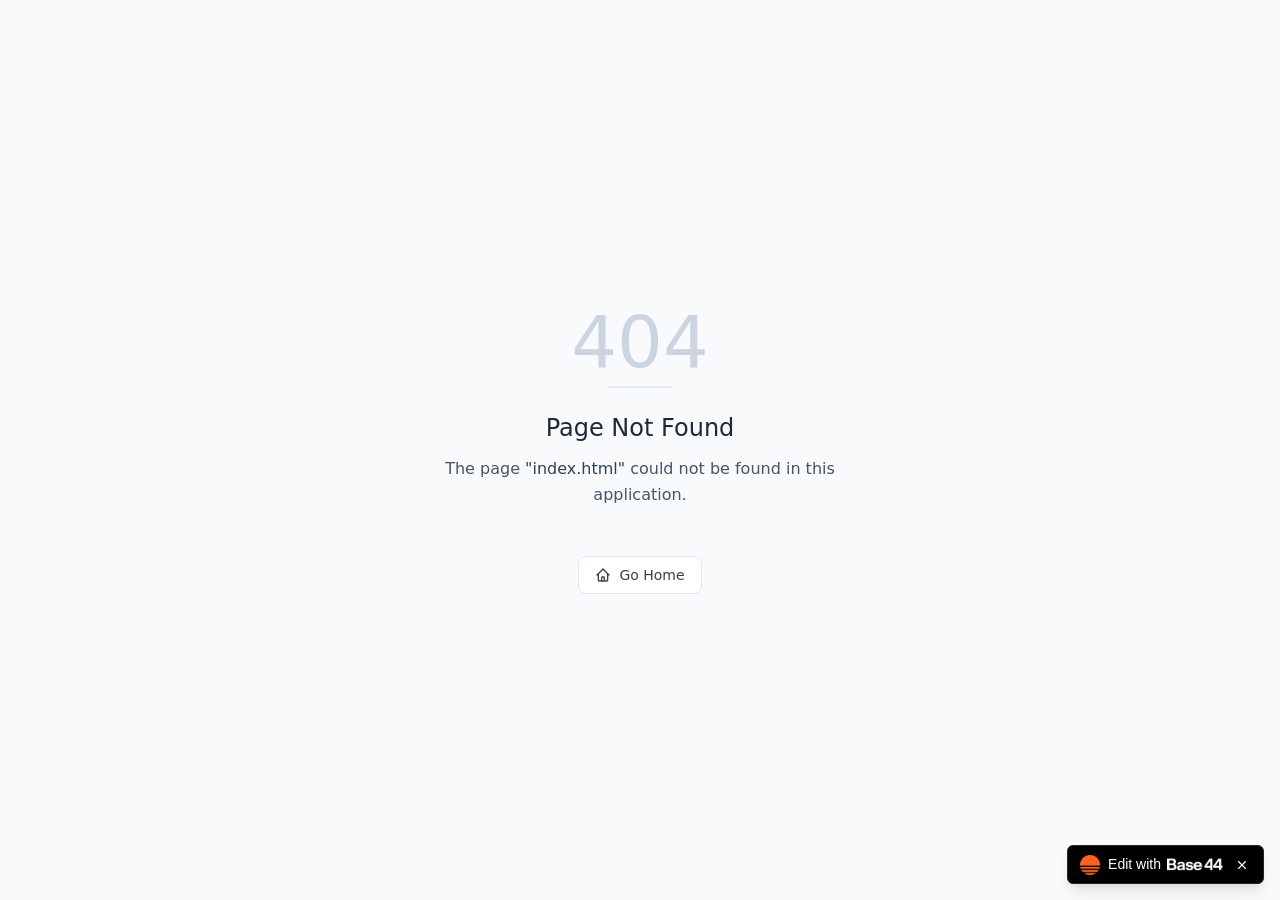
==== commit 26952972: "Update index.html" ====
--- a/index.html
+++ b/index.html
@@ -2,7 +2,7 @@
 <!-- saved from url=(0029)https://tm-chroma.base44.app/ -->
 <html lang="en"><head><meta http-equiv="Content-Type" content="text/html; charset=UTF-8">
   
-  <link href="https://qtrypzzcjebvfcihiynt.supabase.co/storage/v1/object/public/base44-prod/public/6994e30c781fb2a4372fe905/3a85561b9_logo.png" rel="icon" type="image/svg+xml">
+  <link href="./ChromaV1_files/77499aa9b_icon1.png" rel="icon" type="image/svg+xml">
   <meta content="width=device-width, initial-scale=1.0" name="viewport">
   <link href="https://tm-chroma.base44.app/manifest.json" rel="manifest">
   <title>
@@ -81,4 +81,4 @@
         ">
         <svg xmlns="http://www.w3.org/2000/svg" width="14" height="14" viewBox="0 0 24 24" fill="none" stroke="currentColor" stroke-width="2" stroke-linecap="round" stroke-linejoin="round"><line x1="18" y1="6" x2="6" y2="18"></line><line x1="6" y1="6" x2="18" y2="18"></line></svg>
       </button>
-    </div></body></html>+    </div></body></html>
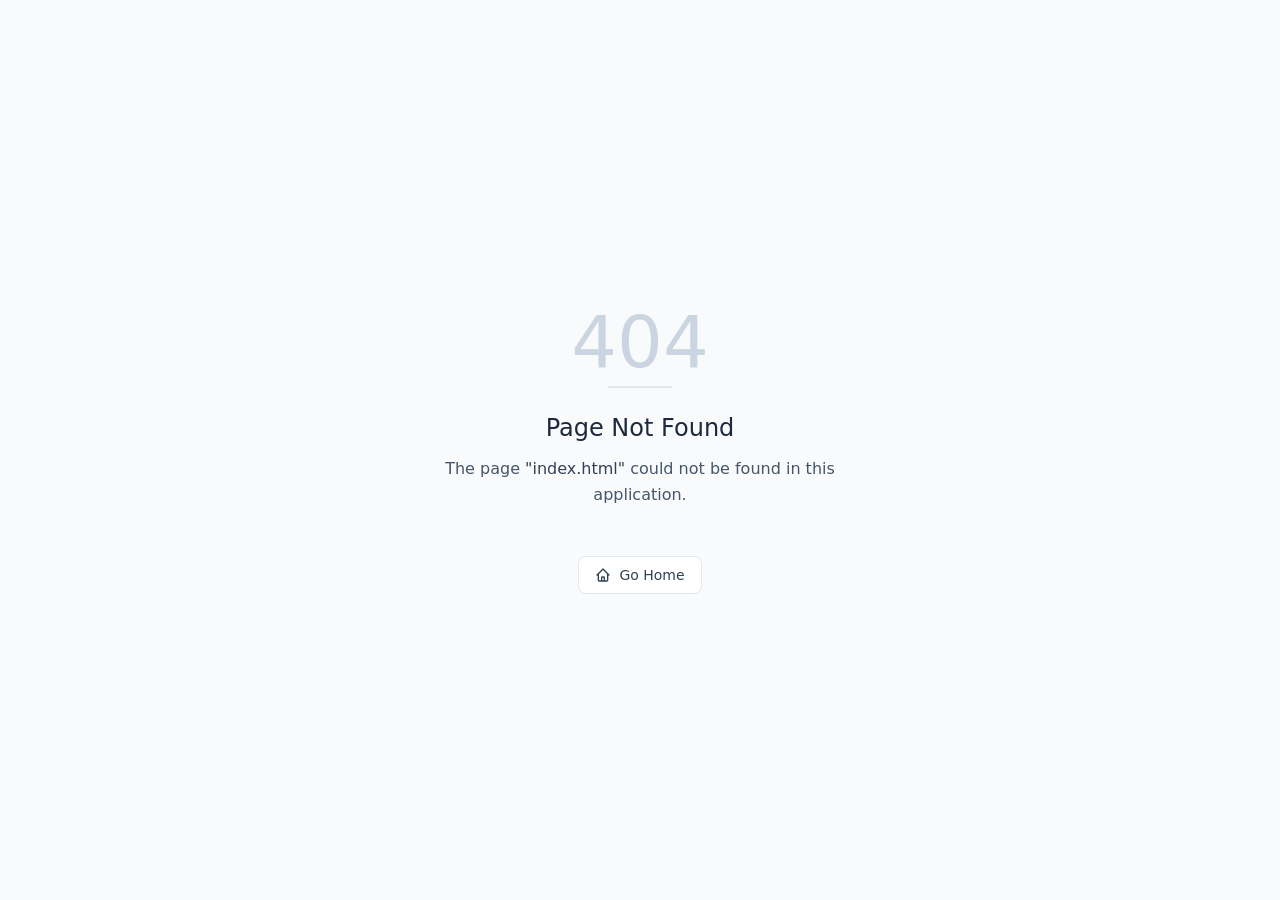
==== commit a74d2196: "Update index.html" ====
--- a/index.html
+++ b/index.html
@@ -55,30 +55,4 @@
  <body>
   <div id="root"><div class="min-h-screen bg-gradient-to-br from-[#1e1c1c] via-[#252222] to-[#1e1c1c]"><div class="absolute inset-0 overflow-hidden pointer-events-none"><div class="absolute top-0 left-1/4 w-96 h-96 bg-[#ff5e00]/10 rounded-full blur-3xl"></div><div class="absolute bottom-0 right-1/4 w-96 h-96 bg-[#ff5e00]/5 rounded-full blur-3xl"></div></div><div class="relative z-10 container mx-auto px-3 sm:px-4 py-4 sm:py-8 lg:py-12"><div class="flex flex-col items-center mb-6 sm:mb-10" style="opacity: 1; transform: none;"><div class="w-full flex items-center justify-between mb-4 sm:mb-6"><img src="./ChromaV1_files/77499aa9b_icon1.png" alt="Logo" class="w-10 h-10 sm:w-12 sm:h-12 object-contain"><div class="flex-1"></div></div><h1 class="text-2xl sm:text-4xl md:text-5xl font-bold text-white mb-2 sm:mb-4 text-center">Create Your<span class="bg-gradient-to-r from-[#ff5e00] to-[#ff8533] bg-clip-text text-transparent"> Test Card</span></h1><p class="text-zinc-400 max-w-xl mx-auto text-sm sm:text-base text-center px-2">Generate classic TV test patterns with custom text and animations.</p></div><div class="grid lg:grid-cols-3 gap-4 sm:gap-6 lg:gap-8 max-w-7xl mx-auto"><div class="lg:col-span-2" style="opacity: 1; transform: none;"><div class="relative w-full bg-black overflow-hidden shadow-2xl border-4 border-zinc-800 rounded-2xl" style="aspect-ratio: 1920 / 1080;"><div class="absolute inset-0 flex"><div class="flex-1 h-full" style="background-color: rgb(255, 255, 255);"></div><div class="flex-1 h-full" style="background-color: rgb(255, 255, 0);"></div><div class="flex-1 h-full" style="background-color: rgb(0, 255, 255);"></div><div class="flex-1 h-full" style="background-color: rgb(0, 255, 0);"></div><div class="flex-1 h-full" style="background-color: rgb(255, 0, 255);"></div><div class="flex-1 h-full" style="background-color: rgb(255, 0, 0);"></div><div class="flex-1 h-full" style="background-color: rgb(0, 0, 255);"></div><div class="flex-1 h-full" style="background-color: rgb(0, 0, 0);"></div></div><div class="absolute inset-0 flex items-center justify-center"><div class="relative"><div class="absolute rounded-full border-4 border-white pointer-events-none" style="left: 50%; top: 50%; width: 100%; height: 100%; opacity: 0; transform: translateX(-50%) translateY(-50%) scale(10);"></div><div class="absolute rounded-full border-4 border-white pointer-events-none" style="left: 50%; top: 50%; width: 100%; height: 100%; opacity: 0; transform: translateX(-50%) translateY(-50%) scale(10);"></div><div class="absolute rounded-full border-4 border-white pointer-events-none" style="left: 50%; top: 50%; width: 100%; height: 100%; opacity: 0; transform: translateX(-50%) translateY(-50%) scale(10);"></div><div class="absolute rounded-full border-4 border-white pointer-events-none" style="left: 50%; top: 50%; width: 100%; height: 100%; opacity: 0; transform: translateX(-50%) translateY(-50%) scale(10);"></div><div class="absolute rounded-full border-4 border-white pointer-events-none" style="left: 50%; top: 50%; width: 100%; height: 100%; opacity: 0; transform: translateX(-50%) translateY(-50%) scale(10);"></div><div class="absolute rounded-full border-4 border-white pointer-events-none" style="left: 50%; top: 50%; width: 100%; height: 100%; opacity: 0; transform: translateX(-50%) translateY(-50%) scale(10);"></div><div class="absolute rounded-full border-4 border-white pointer-events-none" style="left: 50%; top: 50%; width: 100%; height: 100%; opacity: 0; transform: translateX(-50%) translateY(-50%) scale(10);"></div><div class="absolute rounded-full border-4 border-white pointer-events-none" style="left: 50%; top: 50%; width: 100%; height: 100%; opacity: 0; transform: translateX(-50%) translateY(-50%) scale(10);"></div><div class="absolute rounded-full border-4 border-white pointer-events-none" style="left: 50%; top: 50%; width: 100%; height: 100%; opacity: 0; transform: translateX(-50%) translateY(-50%) scale(10);"></div><div class="absolute rounded-full border-4 border-white pointer-events-none" style="left: 50%; top: 50%; width: 100%; height: 100%; opacity: 0; transform: translateX(-50%) translateY(-50%) scale(10);"></div><div class="absolute rounded-full border-4 border-white pointer-events-none" style="left: 50%; top: 50%; width: 100%; height: 100%; opacity: 0; transform: translateX(-50%) translateY(-50%) scale(10);"></div><div class="absolute rounded-full border-4 border-white pointer-events-none" style="left: 50%; top: 50%; width: 100%; height: 100%; opacity: 0; transform: translateX(-50%) translateY(-50%) scale(10);"></div><div class="absolute rounded-full border-4 border-white pointer-events-none" style="left: 50%; top: 50%; width: 100%; height: 100%; opacity: 0; transform: translateX(-50%) translateY(-50%) scale(10);"></div><div class="absolute rounded-full border-4 border-white pointer-events-none" style="left: 50%; top: 50%; width: 100%; height: 100%; opacity: 0; transform: translateX(-50%) translateY(-50%) scale(10);"></div><div class="absolute rounded-full border-4 border-white pointer-events-none" style="left: 50%; top: 50%; width: 100%; height: 100%; opacity: 0; transform: translateX(-50%) translateY(-50%) scale(10);"></div><div class="absolute rounded-full border-4 border-white pointer-events-none" style="left: 50%; top: 50%; width: 100%; height: 100%; opacity: 0; transform: translateX(-50%) translateY(-50%) scale(10);"></div><div class="absolute rounded-full border-4 border-white pointer-events-none" style="left: 50%; top: 50%; width: 100%; height: 100%; opacity: 0; transform: translateX(-50%) translateY(-50%) scale(10);"></div><div class="absolute rounded-full border-4 border-white pointer-events-none" style="left: 50%; top: 50%; width: 100%; height: 100%; opacity: 0; transform: translateX(-50%) translateY(-50%) scale(10);"></div><div class="absolute rounded-full border-4 border-white pointer-events-none" style="left: 50%; top: 50%; width: 100%; height: 100%; opacity: 0; transform: translateX(-50%) translateY(-50%) scale(10);"></div><div class="absolute rounded-full border-4 border-white pointer-events-none" style="left: 50%; top: 50%; width: 100%; height: 100%; opacity: 0; transform: translateX(-50%) translateY(-50%) scale(10);"></div><div class="absolute rounded-full border-4 border-white pointer-events-none" style="left: 50%; top: 50%; width: 100%; height: 100%; opacity: 0; transform: translateX(-50%) translateY(-50%) scale(10);"></div><div class="absolute rounded-full border-4 border-white pointer-events-none" style="left: 50%; top: 50%; width: 100%; height: 100%; opacity: 0; transform: translateX(-50%) translateY(-50%) scale(10);"></div><div class="absolute rounded-full border-4 border-white pointer-events-none" style="left: 50%; top: 50%; width: 100%; height: 100%; opacity: 0; transform: translateX(-50%) translateY(-50%) scale(10);"></div><div class="absolute rounded-full border-4 border-white pointer-events-none" style="left: 50%; top: 50%; width: 100%; height: 100%; opacity: 0; transform: translateX(-50%) translateY(-50%) scale(10);"></div><div class="absolute rounded-full border-4 border-white pointer-events-none" style="left: 50%; top: 50%; width: 100%; height: 100%; opacity: 0; transform: translateX(-50%) translateY(-50%) scale(10);"></div><div class="absolute rounded-full border-4 border-white pointer-events-none" style="left: 50%; top: 50%; width: 100%; height: 100%; opacity: 0; transform: translateX(-50%) translateY(-50%) scale(10);"></div><div class="absolute rounded-full border-4 border-white pointer-events-none" style="left: 50%; top: 50%; width: 100%; height: 100%; opacity: 0; transform: translateX(-50%) translateY(-50%) scale(10);"></div><div class="absolute rounded-full border-4 border-white pointer-events-none" style="left: 50%; top: 50%; width: 100%; height: 100%; opacity: 0; transform: translateX(-50%) translateY(-50%) scale(10);"></div><div class="absolute rounded-full border-4 border-white pointer-events-none" style="left: 50%; top: 50%; width: 100%; height: 100%; opacity: 0; transform: translateX(-50%) translateY(-50%) scale(10);"></div><div class="absolute rounded-full border-4 border-white pointer-events-none" style="left: 50%; top: 50%; width: 100%; height: 100%; opacity: 0; transform: translateX(-50%) translateY(-50%) scale(10);"></div><div class="absolute rounded-full border-4 border-white pointer-events-none" style="left: 50%; top: 50%; width: 100%; height: 100%; opacity: 0; transform: translateX(-50%) translateY(-50%) scale(10);"></div><div class="absolute rounded-full border-4 border-white pointer-events-none" style="left: 50%; top: 50%; width: 100%; height: 100%; opacity: 0; transform: translateX(-50%) translateY(-50%) scale(10);"></div><div class="absolute rounded-full border-4 border-white pointer-events-none" style="left: 50%; top: 50%; width: 100%; height: 100%; opacity: 0; transform: translateX(-50%) translateY(-50%) scale(10);"></div><div class="absolute rounded-full border-4 border-white pointer-events-none" style="left: 50%; top: 50%; width: 100%; height: 100%; opacity: 0; transform: translateX(-50%) translateY(-50%) scale(10);"></div><div class="absolute rounded-full border-4 border-white pointer-events-none" style="left: 50%; top: 50%; width: 100%; height: 100%; opacity: 0; transform: translateX(-50%) translateY(-50%) scale(10);"></div><div class="absolute rounded-full border-4 border-white pointer-events-none" style="left: 50%; top: 50%; width: 100%; height: 100%; opacity: 0.7; transform: translateX(-50%) translateY(-50%) scale(8.9695);"></div><div class="absolute rounded-full border-4 border-white pointer-events-none" style="left: 50%; top: 50%; width: 100%; height: 100%; opacity: 0.7; transform: translateX(-50%) translateY(-50%) scale(6.71725);"></div><div class="absolute rounded-full border-4 border-white pointer-events-none" style="left: 50%; top: 50%; width: 100%; height: 100%; opacity: 0.7; transform: translateX(-50%) translateY(-50%) scale(4.4695);"></div><div class="absolute rounded-full border-4 border-white pointer-events-none" style="left: 50%; top: 50%; width: 100%; height: 100%; opacity: 0.7; transform: translateX(-50%) translateY(-50%) scale(2.2195);"></div><div class="w-56 h-56 md:w-72 md:h-72 rounded-full bg-black/80 border-8 border-white flex items-center justify-center"><div class="w-48 h-48 md:w-60 md:h-60 rounded-full bg-gradient-to-br from-zinc-900 to-black border-4 border-zinc-600 flex flex-col items-center justify-center p-4"><p class="text-white text-lg md:text-2xl font-bold tracking-widest text-center mb-2">TEST CARD</p><div class="text-white text-xl md:text-3xl font-mono font-bold tracking-wider" style="opacity: 1;">22:56:29</div></div></div></div></div><div class="absolute bottom-0 left-0 right-0 h-16 flex"><div class="flex-1 bg-[#0D0D59]"></div><div class="flex-1 bg-white"></div><div class="flex-1 bg-[#5C0D59]"></div><div class="flex-1 bg-black flex items-center justify-center"><div class="flex gap-1"><div class="w-2 h-8 bg-white" style="opacity: 1;"></div><div class="w-2 h-8 bg-white" style="opacity: 0.8;"></div><div class="w-2 h-8 bg-white" style="opacity: 0.6;"></div><div class="w-2 h-8 bg-white" style="opacity: 0.4;"></div><div class="w-2 h-8 bg-white" style="opacity: 0.2;"></div></div></div><div class="flex-1 bg-[#0D3B0D]"></div><div class="flex-1 bg-white"></div><div class="flex-1 bg-[#0D595C]"></div><div class="flex-1 bg-black"></div></div><div class="absolute inset-0 pointer-events-none" style="background: repeating-linear-gradient(0deg, transparent, transparent 2px, rgba(0, 0, 0, 0.1) 2px, rgba(0, 0, 0, 0.1) 4px); transform: translateY(3.93183px);"></div><div class="absolute inset-0 pointer-events-none" style="background: radial-gradient(transparent 50%, rgba(0, 0, 0, 0.4) 100%);"></div><div class="absolute top-4 left-4 w-8 h-8 border-l-4 border-t-4 border-white opacity-60"></div><div class="absolute top-4 right-4 w-8 h-8 border-r-4 border-t-4 border-white opacity-60"></div><div class="absolute bottom-20 left-4 w-8 h-8 border-l-4 border-b-4 border-white opacity-60"></div><div class="absolute bottom-20 right-4 w-8 h-8 border-r-4 border-b-4 border-white opacity-60"></div></div></div><div class="space-y-4 sm:space-y-6" style="opacity: 1; transform: none;"><div class="bg-[#1e1c1c]/90 backdrop-blur-xl rounded-2xl p-4 sm:p-6 shadow-xl border border-[#ff5e00]/20"><div class="flex items-center gap-2 sm:gap-3 mb-4 sm:mb-6"><div class="p-1.5 sm:p-2 bg-gradient-to-br from-[#ff5e00] to-[#ff8533] rounded-lg sm:rounded-xl"><svg xmlns="http://www.w3.org/2000/svg" width="24" height="24" viewBox="0 0 24 24" fill="none" stroke="currentColor" stroke-width="2" stroke-linecap="round" stroke-linejoin="round" class="lucide lucide-tv w-4 h-4 sm:w-5 sm:h-5 text-white"><rect width="20" height="15" x="2" y="7" rx="2" ry="2"></rect><polyline points="17 2 12 7 7 2"></polyline></svg></div><h2 class="text-lg sm:text-xl font-semibold text-white">Control Panel</h2></div><div class="space-y-4 sm:space-y-6"><div class="flex gap-2 sm:gap-3"><button class="inline-flex items-center justify-center gap-2 whitespace-nowrap rounded-md font-medium transition-colors focus-visible:outline-none focus-visible:ring-1 focus-visible:ring-ring disabled:pointer-events-none disabled:opacity-50 [&amp;_svg]:pointer-events-none [&amp;_svg]:size-4 [&amp;_svg]:shrink-0 shadow px-4 py-2 flex-1 bg-[#ff5e00] hover:bg-[#ff7733] text-white text-xs sm:text-sm h-9 sm:h-10"><svg xmlns="http://www.w3.org/2000/svg" width="24" height="24" viewBox="0 0 24 24" fill="none" stroke="currentColor" stroke-width="2" stroke-linecap="round" stroke-linejoin="round" class="lucide lucide-maximize2 w-3 h-3 sm:w-4 sm:h-4 mr-1 sm:mr-2"><polyline points="15 3 21 3 21 9"></polyline><polyline points="9 21 3 21 3 15"></polyline><line x1="21" x2="14" y1="3" y2="10"></line><line x1="3" x2="10" y1="21" y2="14"></line></svg>Fullscreen</button><button class="inline-flex items-center justify-center gap-2 whitespace-nowrap rounded-md font-medium transition-colors focus-visible:outline-none focus-visible:ring-1 focus-visible:ring-ring disabled:pointer-events-none disabled:opacity-50 [&amp;_svg]:pointer-events-none [&amp;_svg]:size-4 [&amp;_svg]:shrink-0 border bg-background shadow-sm hover:text-accent-foreground px-4 py-2 flex-1 border-[#ff5e00]/50 text-[#ff5e00] hover:bg-[#ff5e00]/10 text-xs sm:text-sm h-9 sm:h-10"><svg xmlns="http://www.w3.org/2000/svg" width="24" height="24" viewBox="0 0 24 24" fill="none" stroke="currentColor" stroke-width="2" stroke-linecap="round" stroke-linejoin="round" class="lucide lucide-download w-3 h-3 sm:w-4 sm:h-4 mr-1 sm:mr-2"><path d="M21 15v4a2 2 0 0 1-2 2H5a2 2 0 0 1-2-2v-4"></path><polyline points="7 10 12 15 17 10"></polyline><line x1="12" x2="12" y1="15" y2="3"></line></svg>Download</button></div><div class="space-y-2"><label class="peer-disabled:cursor-not-allowed peer-disabled:opacity-70 text-xs sm:text-sm font-medium text-zinc-300" for="customText">Display Text</label><input class="flex w-full rounded-md border px-3 py-1 shadow-sm transition-colors file:border-0 file:bg-transparent file:text-sm file:font-medium file:text-foreground focus-visible:outline-none focus-visible:ring-1 focus-visible:ring-ring disabled:cursor-not-allowed disabled:opacity-50 md:text-sm h-10 sm:h-12 text-base sm:text-lg bg-[#2a2828] border-zinc-700 text-white placeholder:text-zinc-500 focus:border-[#ff5e00] focus:ring-[#ff5e00]" id="customText" placeholder="Enter text..." maxlength="30" value="TEST CARD"></div><div class="space-y-3 sm:space-y-4"><div class="flex items-center justify-between p-2.5 sm:p-3 bg-[#2a2828] rounded-lg sm:rounded-xl"><div class="flex items-center gap-2 sm:gap-3"><svg xmlns="http://www.w3.org/2000/svg" width="24" height="24" viewBox="0 0 24 24" fill="none" stroke="currentColor" stroke-width="2" stroke-linecap="round" stroke-linejoin="round" class="lucide lucide-clock w-4 h-4 sm:w-5 sm:h-5 text-zinc-400"><circle cx="12" cy="12" r="10"></circle><polyline points="12 6 12 12 16 14"></polyline></svg><span class="font-medium text-zinc-200 text-sm sm:text-base">Show Clock</span></div><button type="button" role="switch" aria-checked="true" data-state="checked" value="on" class="peer inline-flex h-5 w-9 shrink-0 cursor-pointer items-center rounded-full border-2 border-transparent shadow-sm transition-colors focus-visible:outline-none focus-visible:ring-2 focus-visible:ring-ring focus-visible:ring-offset-2 focus-visible:ring-offset-background disabled:cursor-not-allowed disabled:opacity-50 data-[state=checked]:bg-primary data-[state=unchecked]:bg-input"><span data-state="checked" class="pointer-events-none block h-4 w-4 rounded-full bg-background shadow-lg ring-0 transition-transform data-[state=checked]:translate-x-4 data-[state=unchecked]:translate-x-0"></span></button></div><div class="flex items-center justify-between p-2.5 sm:p-3 bg-[#2a2828] rounded-lg sm:rounded-xl"><div class="flex items-center gap-2 sm:gap-3"><svg xmlns="http://www.w3.org/2000/svg" width="24" height="24" viewBox="0 0 24 24" fill="none" stroke="currentColor" stroke-width="2" stroke-linecap="round" stroke-linejoin="round" class="lucide lucide-scan-line w-4 h-4 sm:w-5 sm:h-5 text-zinc-400"><path d="M3 7V5a2 2 0 0 1 2-2h2"></path><path d="M17 3h2a2 2 0 0 1 2 2v2"></path><path d="M21 17v2a2 2 0 0 1-2 2h-2"></path><path d="M7 21H5a2 2 0 0 1-2-2v-2"></path><path d="M7 12h10"></path></svg><span class="font-medium text-zinc-200 text-sm sm:text-base">Scan Lines</span></div><button type="button" role="switch" aria-checked="true" data-state="checked" value="on" class="peer inline-flex h-5 w-9 shrink-0 cursor-pointer items-center rounded-full border-2 border-transparent shadow-sm transition-colors focus-visible:outline-none focus-visible:ring-2 focus-visible:ring-ring focus-visible:ring-offset-2 focus-visible:ring-offset-background disabled:cursor-not-allowed disabled:opacity-50 data-[state=checked]:bg-primary data-[state=unchecked]:bg-input"><span data-state="checked" class="pointer-events-none block h-4 w-4 rounded-full bg-background shadow-lg ring-0 transition-transform data-[state=checked]:translate-x-4 data-[state=unchecked]:translate-x-0"></span></button></div></div><div class="space-y-2"><div class="flex items-center gap-2"><svg xmlns="http://www.w3.org/2000/svg" width="24" height="24" viewBox="0 0 24 24" fill="none" stroke="currentColor" stroke-width="2" stroke-linecap="round" stroke-linejoin="round" class="lucide lucide-sparkles w-3 h-3 sm:w-4 sm:h-4 text-zinc-400"><path d="M9.937 15.5A2 2 0 0 0 8.5 14.063l-6.135-1.582a.5.5 0 0 1 0-.962L8.5 9.936A2 2 0 0 0 9.937 8.5l1.582-6.135a.5.5 0 0 1 .963 0L14.063 8.5A2 2 0 0 0 15.5 9.937l6.135 1.581a.5.5 0 0 1 0 .964L15.5 14.063a2 2 0 0 0-1.437 1.437l-1.582 6.135a.5.5 0 0 1-.963 0z"></path><path d="M20 3v4"></path><path d="M22 5h-4"></path><path d="M4 17v2"></path><path d="M5 18H3"></path></svg><label class="peer-disabled:cursor-not-allowed peer-disabled:opacity-70 text-xs sm:text-sm font-medium text-zinc-300">Animation Style</label></div><button type="button" role="combobox" aria-controls="radix-:r0:" aria-expanded="false" aria-autocomplete="none" dir="ltr" data-state="closed" class="flex w-full items-center justify-between whitespace-nowrap rounded-md border px-3 py-2 shadow-sm ring-offset-background data-[placeholder]:text-muted-foreground focus:outline-none focus:ring-1 focus:ring-ring disabled:cursor-not-allowed disabled:opacity-50 [&amp;&gt;span]:line-clamp-1 h-10 sm:h-12 bg-[#2a2828] border-zinc-700 text-white text-sm"><span style="pointer-events: none;">None</span><svg xmlns="http://www.w3.org/2000/svg" width="24" height="24" viewBox="0 0 24 24" fill="none" stroke="currentColor" stroke-width="2" stroke-linecap="round" stroke-linejoin="round" class="lucide lucide-chevron-down h-4 w-4 opacity-50" aria-hidden="true"><path d="m6 9 6 6 6-6"></path></svg></button></div><div class="space-y-2"><div class="flex items-center gap-2"><svg xmlns="http://www.w3.org/2000/svg" width="24" height="24" viewBox="0 0 24 24" fill="none" stroke="currentColor" stroke-width="2" stroke-linecap="round" stroke-linejoin="round" class="lucide lucide-palette w-3 h-3 sm:w-4 sm:h-4 text-zinc-400"><circle cx="13.5" cy="6.5" r=".5" fill="currentColor"></circle><circle cx="17.5" cy="10.5" r=".5" fill="currentColor"></circle><circle cx="8.5" cy="7.5" r=".5" fill="currentColor"></circle><circle cx="6.5" cy="12.5" r=".5" fill="currentColor"></circle><path d="M12 2C6.5 2 2 6.5 2 12s4.5 10 10 10c.926 0 1.648-.746 1.648-1.688 0-.437-.18-.835-.437-1.125-.29-.289-.438-.652-.438-1.125a1.64 1.64 0 0 1 1.668-1.668h1.996c3.051 0 5.555-2.503 5.555-5.554C21.965 6.012 17.461 2 12 2z"></path></svg><label class="peer-disabled:cursor-not-allowed peer-disabled:opacity-70 text-xs sm:text-sm font-medium text-zinc-300">Color Scheme</label></div><button type="button" role="combobox" aria-controls="radix-:r1:" aria-expanded="false" aria-autocomplete="none" dir="ltr" data-state="closed" class="flex w-full items-center justify-between whitespace-nowrap rounded-md border px-3 py-2 shadow-sm ring-offset-background data-[placeholder]:text-muted-foreground focus:outline-none focus:ring-1 focus:ring-ring disabled:cursor-not-allowed disabled:opacity-50 [&amp;&gt;span]:line-clamp-1 h-10 sm:h-12 bg-[#2a2828] border-zinc-700 text-white text-sm"><span style="pointer-events: none;">Classic</span><svg xmlns="http://www.w3.org/2000/svg" width="24" height="24" viewBox="0 0 24 24" fill="none" stroke="currentColor" stroke-width="2" stroke-linecap="round" stroke-linejoin="round" class="lucide lucide-chevron-down h-4 w-4 opacity-50" aria-hidden="true"><path d="m6 9 6 6 6-6"></path></svg></button></div><div class="space-y-2"><div class="flex items-center gap-2"><svg xmlns="http://www.w3.org/2000/svg" width="24" height="24" viewBox="0 0 24 24" fill="none" stroke="currentColor" stroke-width="2" stroke-linecap="round" stroke-linejoin="round" class="lucide lucide-monitor w-3 h-3 sm:w-4 sm:h-4 text-zinc-400"><rect width="20" height="14" x="2" y="3" rx="2"></rect><line x1="8" x2="16" y1="21" y2="21"></line><line x1="12" x2="12" y1="17" y2="21"></line></svg><label class="peer-disabled:cursor-not-allowed peer-disabled:opacity-70 text-xs sm:text-sm font-medium text-zinc-300">Resolution</label></div><button type="button" role="combobox" aria-controls="radix-:r2:" aria-expanded="false" aria-autocomplete="none" dir="ltr" data-state="closed" class="flex w-full items-center justify-between whitespace-nowrap rounded-md border px-3 py-2 shadow-sm ring-offset-background data-[placeholder]:text-muted-foreground focus:outline-none focus:ring-1 focus:ring-ring disabled:cursor-not-allowed disabled:opacity-50 [&amp;&gt;span]:line-clamp-1 h-10 sm:h-12 bg-[#2a2828] border-zinc-700 text-white text-sm"><span style="pointer-events: none;">1920×1080 (16:9 HD)</span><svg xmlns="http://www.w3.org/2000/svg" width="24" height="24" viewBox="0 0 24 24" fill="none" stroke="currentColor" stroke-width="2" stroke-linecap="round" stroke-linejoin="round" class="lucide lucide-chevron-down h-4 w-4 opacity-50" aria-hidden="true"><path d="m6 9 6 6 6-6"></path></svg></button></div></div></div><div class="bg-[#1e1c1c]/90 backdrop-blur-xl rounded-2xl p-4 sm:p-6 shadow-xl border border-[#ff5e00]/20"><div class="flex items-center justify-between mb-4 sm:mb-6"><div class="flex items-center gap-2 sm:gap-3"><div class="p-1.5 sm:p-2 bg-gradient-to-br from-[#ff5e00] to-[#ff8533] rounded-lg sm:rounded-xl"><svg xmlns="http://www.w3.org/2000/svg" width="24" height="24" viewBox="0 0 24 24" fill="none" stroke="currentColor" stroke-width="2" stroke-linecap="round" stroke-linejoin="round" class="lucide lucide-star w-4 h-4 sm:w-5 sm:h-5 text-white"><path d="M11.525 2.295a.53.53 0 0 1 .95 0l2.31 4.679a2.123 2.123 0 0 0 1.595 1.16l5.166.756a.53.53 0 0 1 .294.904l-3.736 3.638a2.123 2.123 0 0 0-.611 1.878l.882 5.14a.53.53 0 0 1-.771.56l-4.618-2.428a2.122 2.122 0 0 0-1.973 0L6.396 21.01a.53.53 0 0 1-.77-.56l.881-5.139a2.122 2.122 0 0 0-.611-1.879L2.16 9.795a.53.53 0 0 1 .294-.906l5.165-.755a2.122 2.122 0 0 0 1.597-1.16z"></path></svg></div><h2 class="text-lg sm:text-xl font-semibold text-white">Presets</h2><span class="text-xs text-zinc-500">(stored locally)</span></div><button class="inline-flex items-center justify-center gap-2 whitespace-nowrap font-medium transition-colors focus-visible:outline-none focus-visible:ring-1 focus-visible:ring-ring disabled:pointer-events-none disabled:opacity-50 [&amp;_svg]:pointer-events-none [&amp;_svg]:size-4 [&amp;_svg]:shrink-0 text-primary-foreground shadow hover:bg-primary/90 h-8 rounded-md px-3 bg-gradient-to-r from-[#ff5e00] to-[#ff8533] hover:from-[#ff7733] hover:to-[#ff9955] text-xs sm:text-sm" type="button" aria-haspopup="dialog" aria-expanded="false" aria-controls="radix-:r3:" data-state="closed"><svg xmlns="http://www.w3.org/2000/svg" width="24" height="24" viewBox="0 0 24 24" fill="none" stroke="currentColor" stroke-width="2" stroke-linecap="round" stroke-linejoin="round" class="lucide lucide-plus w-3 h-3 sm:w-4 sm:h-4 mr-1"><path d="M5 12h14"></path><path d="M12 5v14"></path></svg>Save</button></div><div dir="ltr" class="relative overflow-hidden h-[200px] sm:h-[280px] pr-2 sm:pr-4" style="position: relative; --radix-scroll-area-corner-width: 0px; --radix-scroll-area-corner-height: 0px;"><style>[data-radix-scroll-area-viewport]{scrollbar-width:none;-ms-overflow-style:none;-webkit-overflow-scrolling:touch;}[data-radix-scroll-area-viewport]::-webkit-scrollbar{display:none}</style><div data-radix-scroll-area-viewport="" class="h-full w-full rounded-[inherit]" style="overflow: hidden scroll;"><div style="min-width: 100%; display: table;"><div class="flex flex-col items-center justify-center h-full text-center py-8"><div class="p-4 bg-[#2a2828] rounded-full mb-4"><svg xmlns="http://www.w3.org/2000/svg" width="24" height="24" viewBox="0 0 24 24" fill="none" stroke="currentColor" stroke-width="2" stroke-linecap="round" stroke-linejoin="round" class="lucide lucide-folder-open w-8 h-8 text-zinc-500"><path d="m6 14 1.5-2.9A2 2 0 0 1 9.24 10H20a2 2 0 0 1 1.94 2.5l-1.54 6a2 2 0 0 1-1.95 1.5H4a2 2 0 0 1-2-2V5a2 2 0 0 1 2-2h3.9a2 2 0 0 1 1.69.9l.81 1.2a2 2 0 0 0 1.67.9H18a2 2 0 0 1 2 2v2"></path></svg></div><p class="text-zinc-400 font-medium">No presets yet</p><p class="text-sm text-zinc-500 mt-1">Save your first preset above</p></div></div></div></div></div></div></div></div></div><div class="fixed top-0 z-[100] flex max-h-screen w-full flex-col-reverse p-4 sm:bottom-0 sm:right-0 sm:top-auto sm:flex-col md:max-w-[420px]"><div class="fixed top-0 z-[100] flex max-h-screen w-full flex-col-reverse p-4 sm:bottom-0 sm:right-0 sm:top-auto sm:flex-col md:max-w-[420px]"></div></div></div>
  
-
-<div id="base44-edit-badge" dir="ltr" style="position: fixed; z-index: 999999; bottom: 16px; right: 16px; display: flex; align-items: center; gap: 8px; background-color: rgb(0, 0, 0); color: rgb(255, 255, 255); padding: 8px 12px; border-radius: 6px; box-shadow: rgba(0, 0, 0, 0.1) 0px 10px 15px -3px, rgba(0, 0, 0, 0.05) 0px 4px 6px -2px; cursor: pointer; transition: box-shadow 0.2s; border: 1px solid rgb(38, 38, 38); font-family: -apple-system, BlinkMacSystemFont, &quot;Segoe UI&quot;, Roboto, &quot;Helvetica Neue&quot;, Arial, sans-serif; font-size: 14px;">
-      <img src="./ChromaV1_files/logo_v3.d98750a7c406dd97e5db.png" alt="base44" style="width: 20px; height: 20px;">
-      <span style="white-space: nowrap; font-size: 12px;">
-        <span id="badge-content">
-          <div style="display: flex; align-items: center; gap: 6px; justify-content: center; font-size: 14px;">
-            <span>Edit with </span>
-            <span style="margin-bottom: 2px;"><img src="[data-uri]" alt="Base44" height="18" width="56"></span>
-          </div>
-        </span>
-      </span>
-      <button id="badge-close" aria-label="Close badge" style="
-          padding: 2px;
-          margin-left: 2px;
-          border-radius: 9999px;
-          background: transparent;
-          border: none;
-          cursor: pointer;
-          transition: background-color 0.2s;
-          color: white;
-          display: flex;
-          align-items: center;
-          justify-content: center;
-        ">
-        <svg xmlns="http://www.w3.org/2000/svg" width="14" height="14" viewBox="0 0 24 24" fill="none" stroke="currentColor" stroke-width="2" stroke-linecap="round" stroke-linejoin="round"><line x1="18" y1="6" x2="6" y2="18"></line><line x1="6" y1="6" x2="18" y2="18"></line></svg>
-      </button>
-    </div></body></html>
+</body></html>
